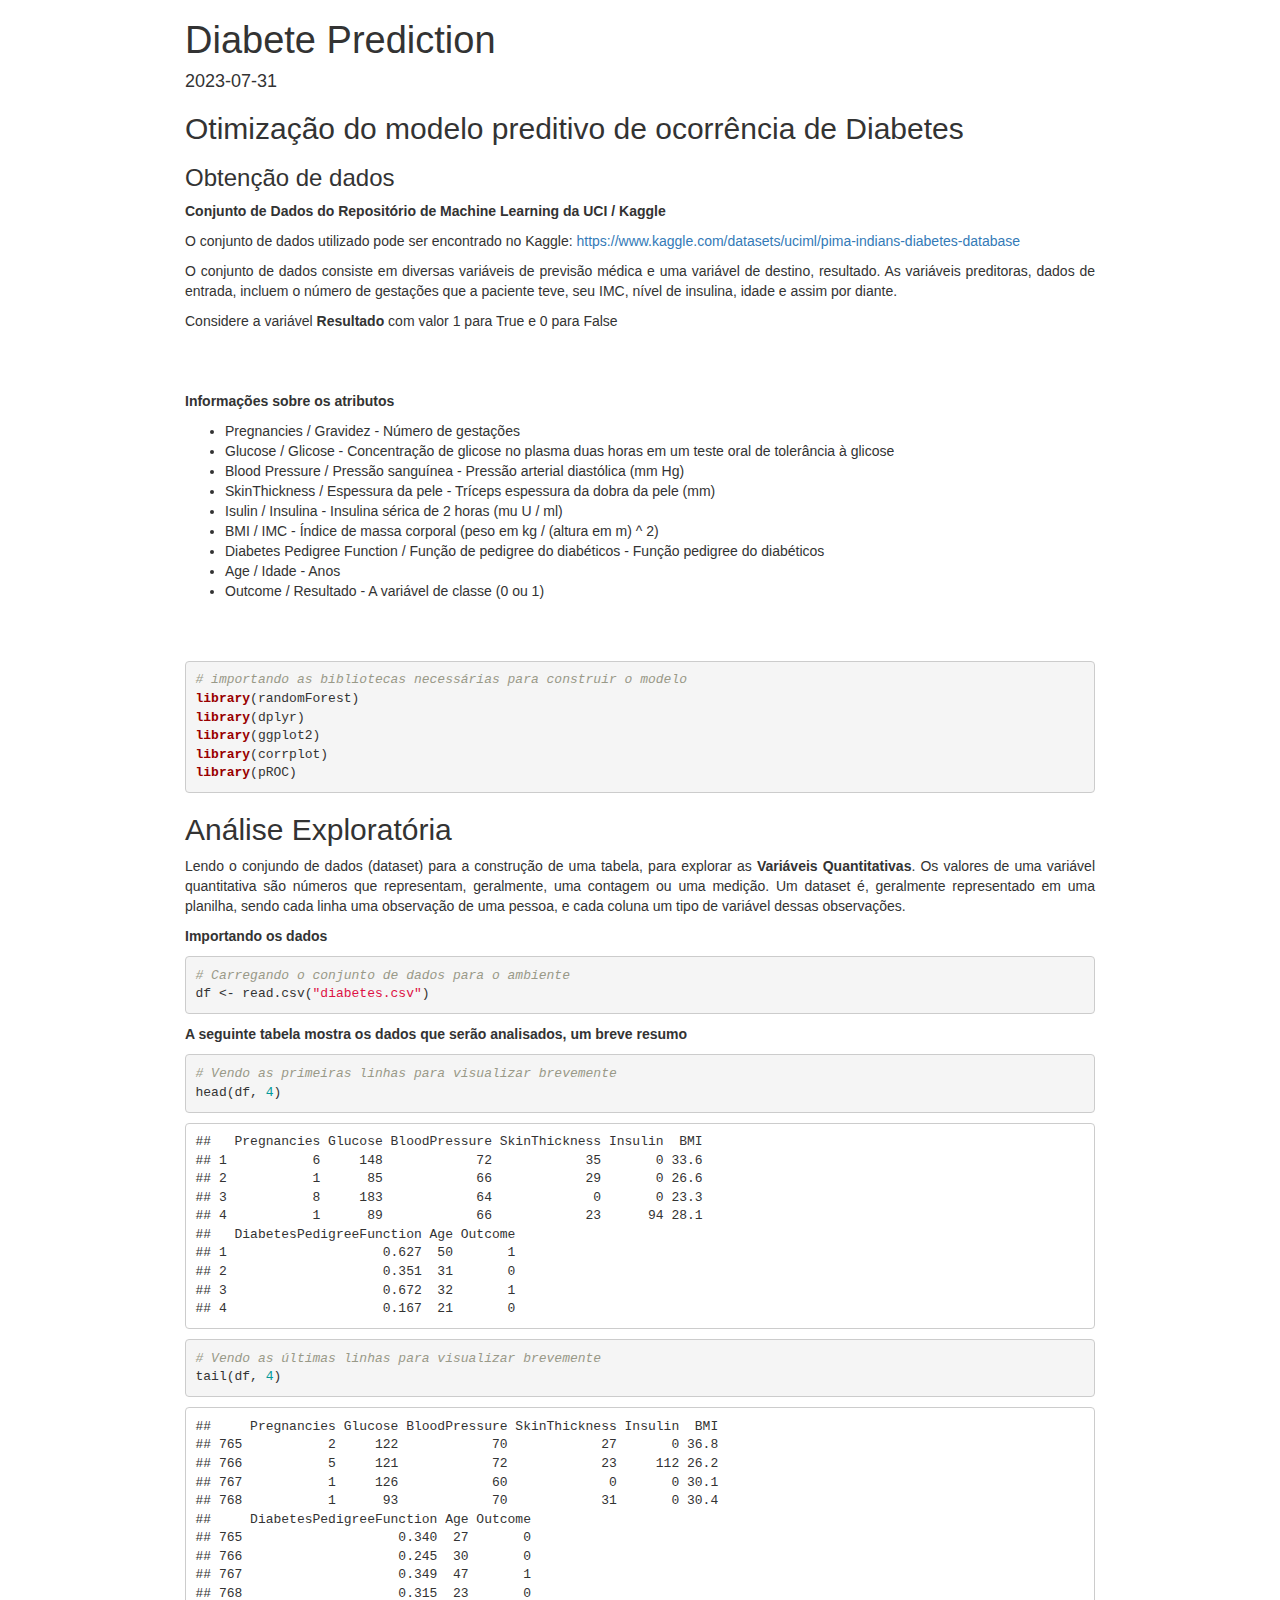
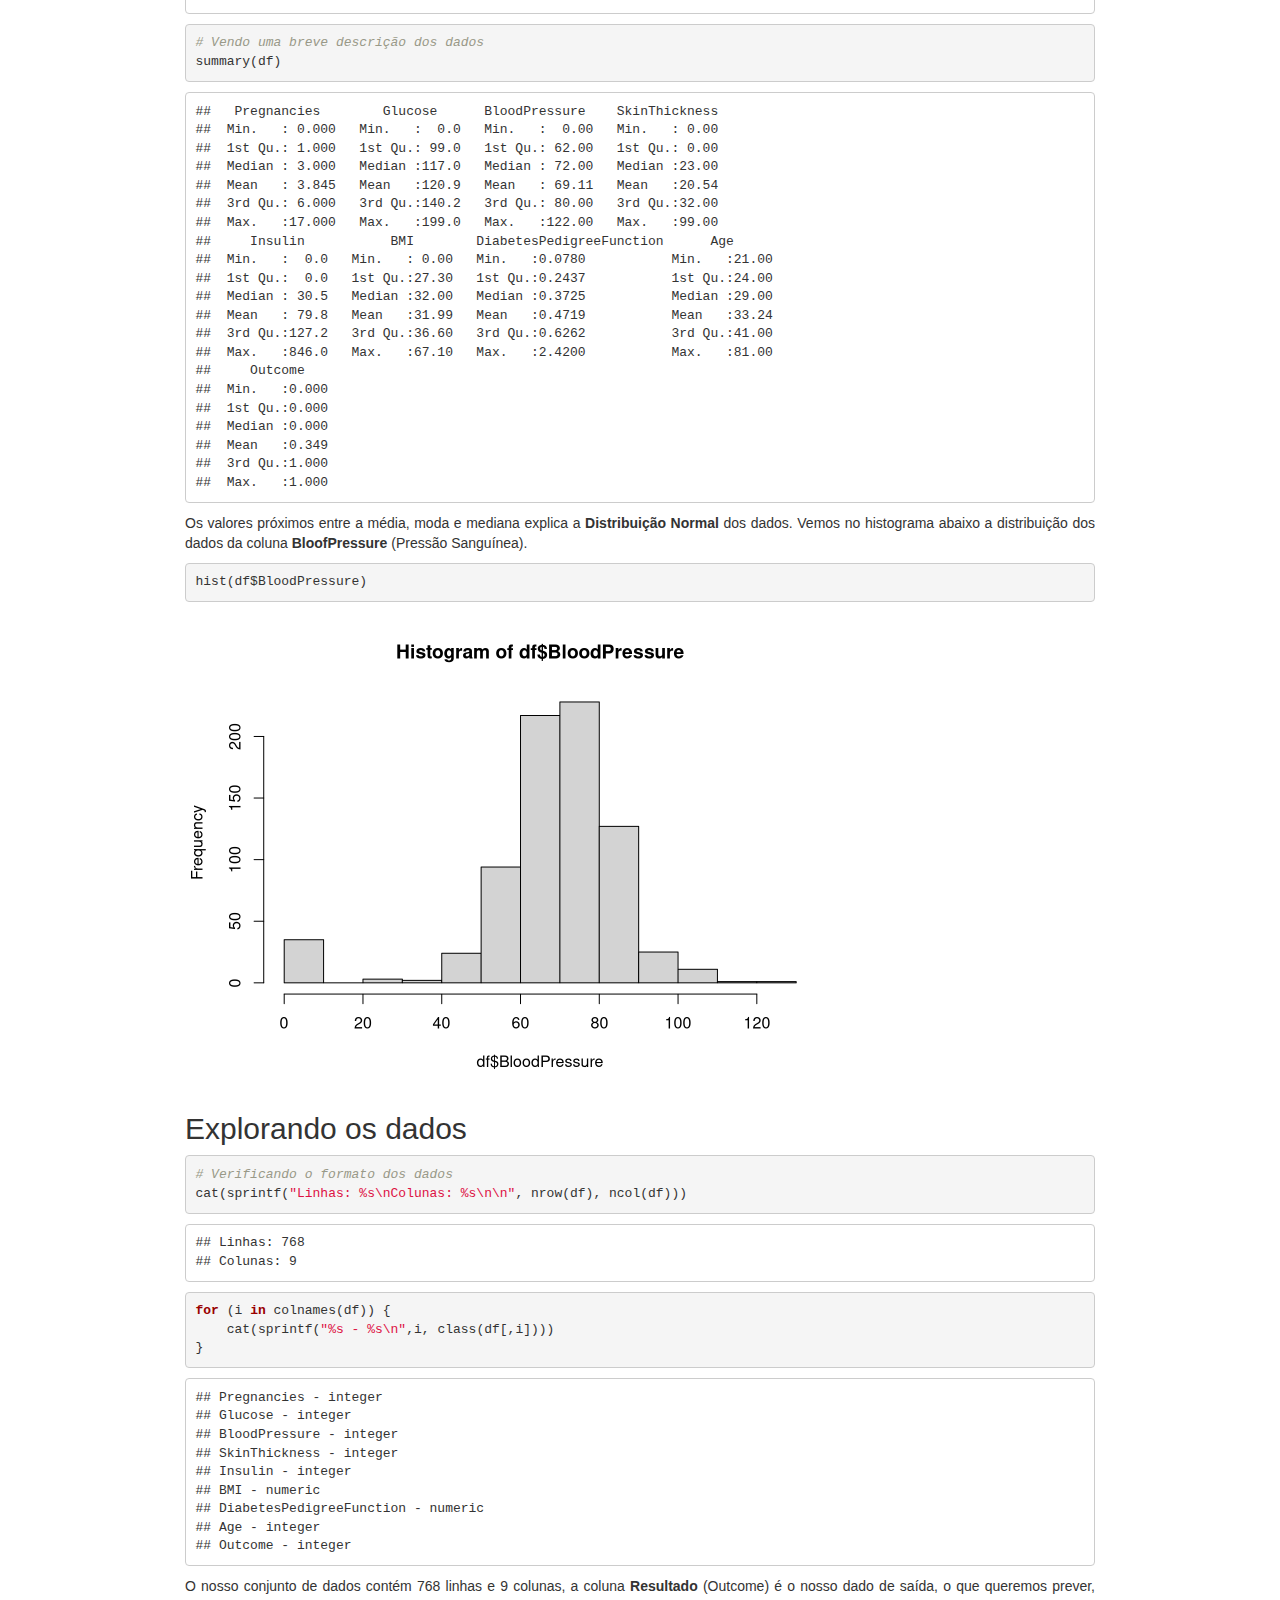
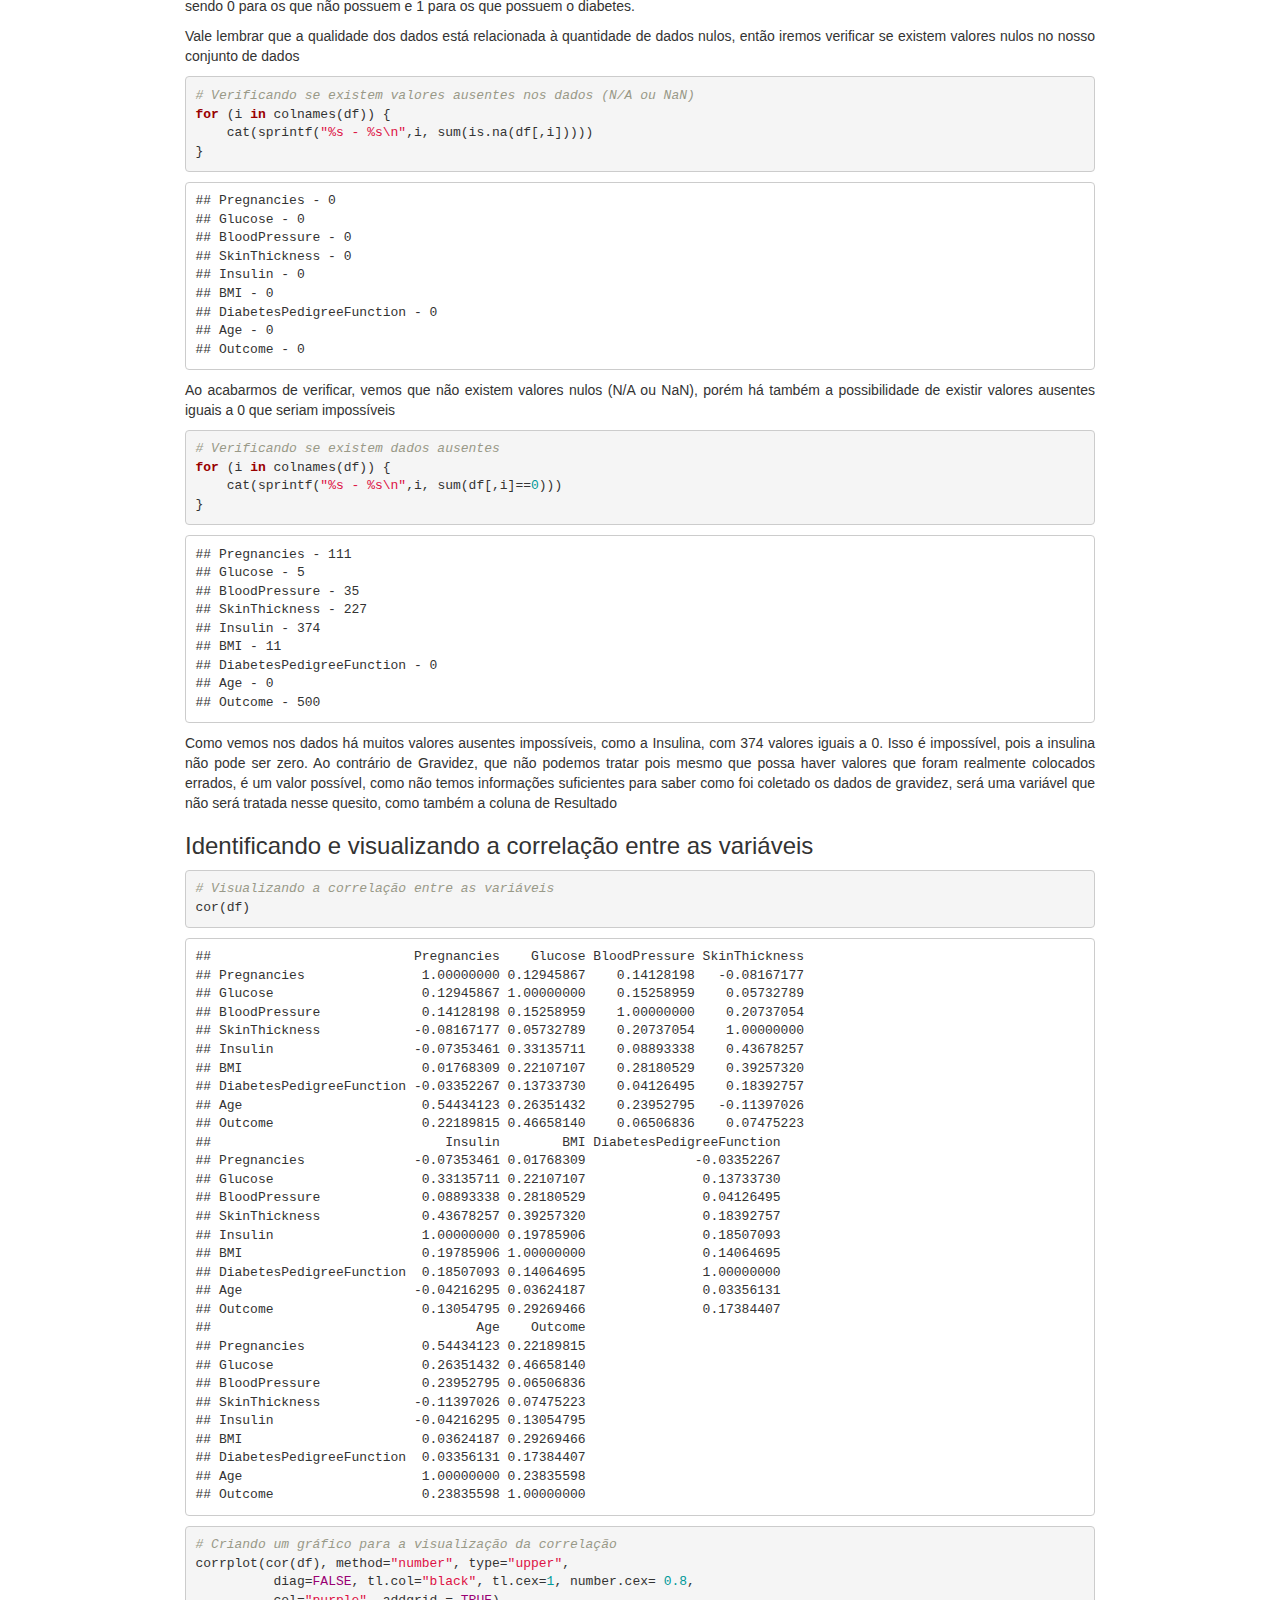
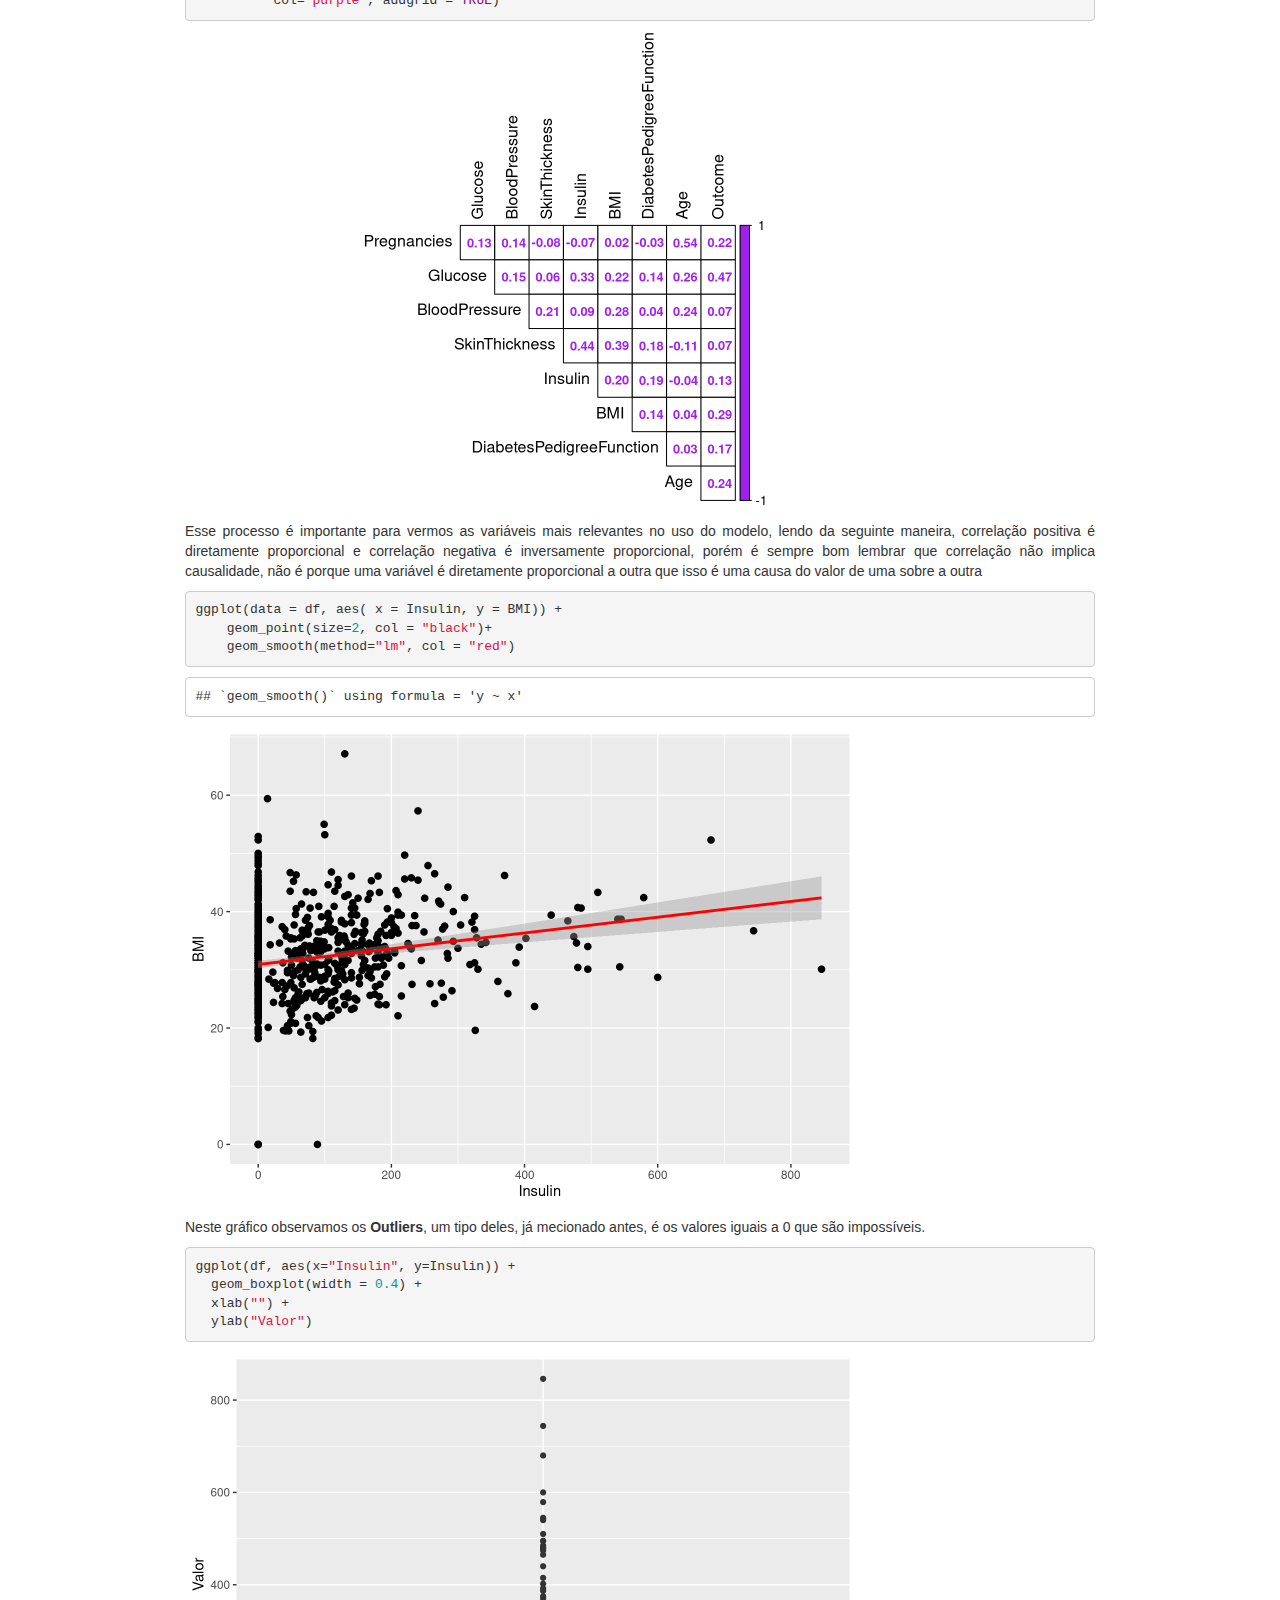
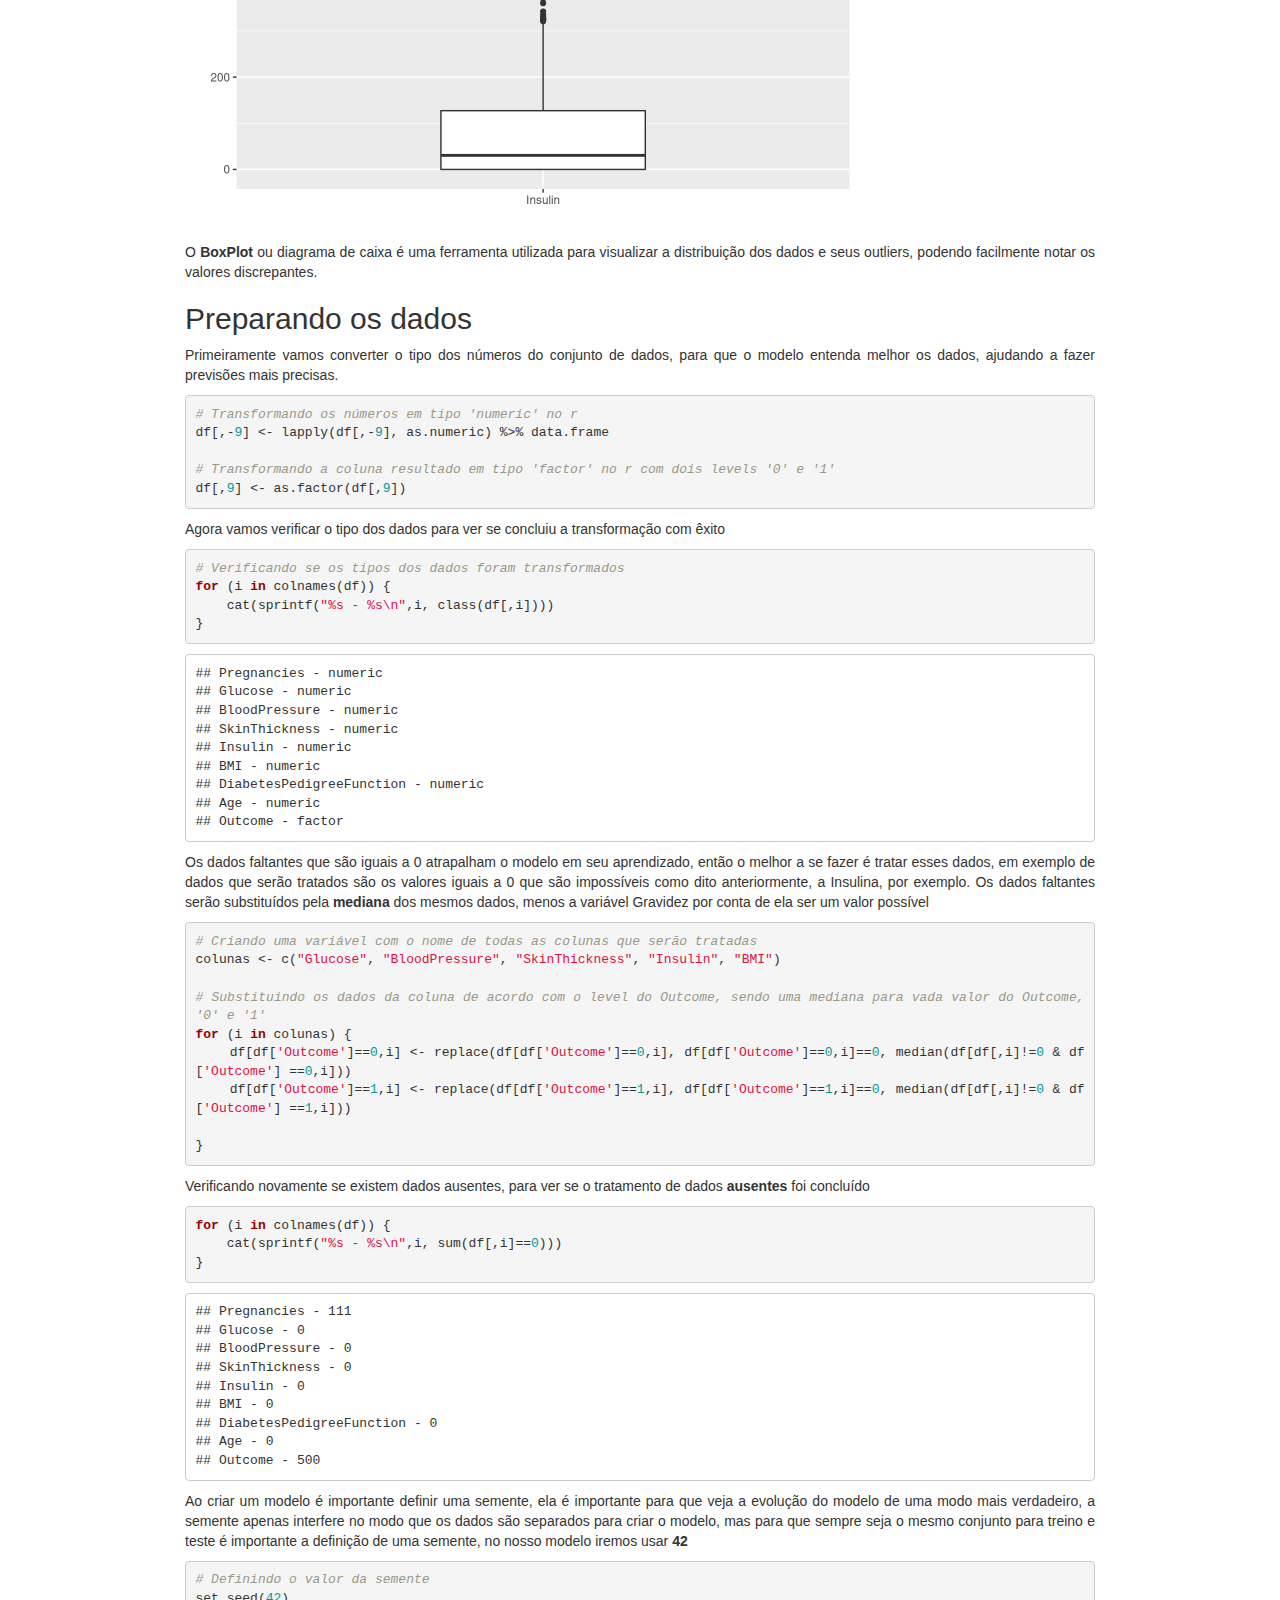
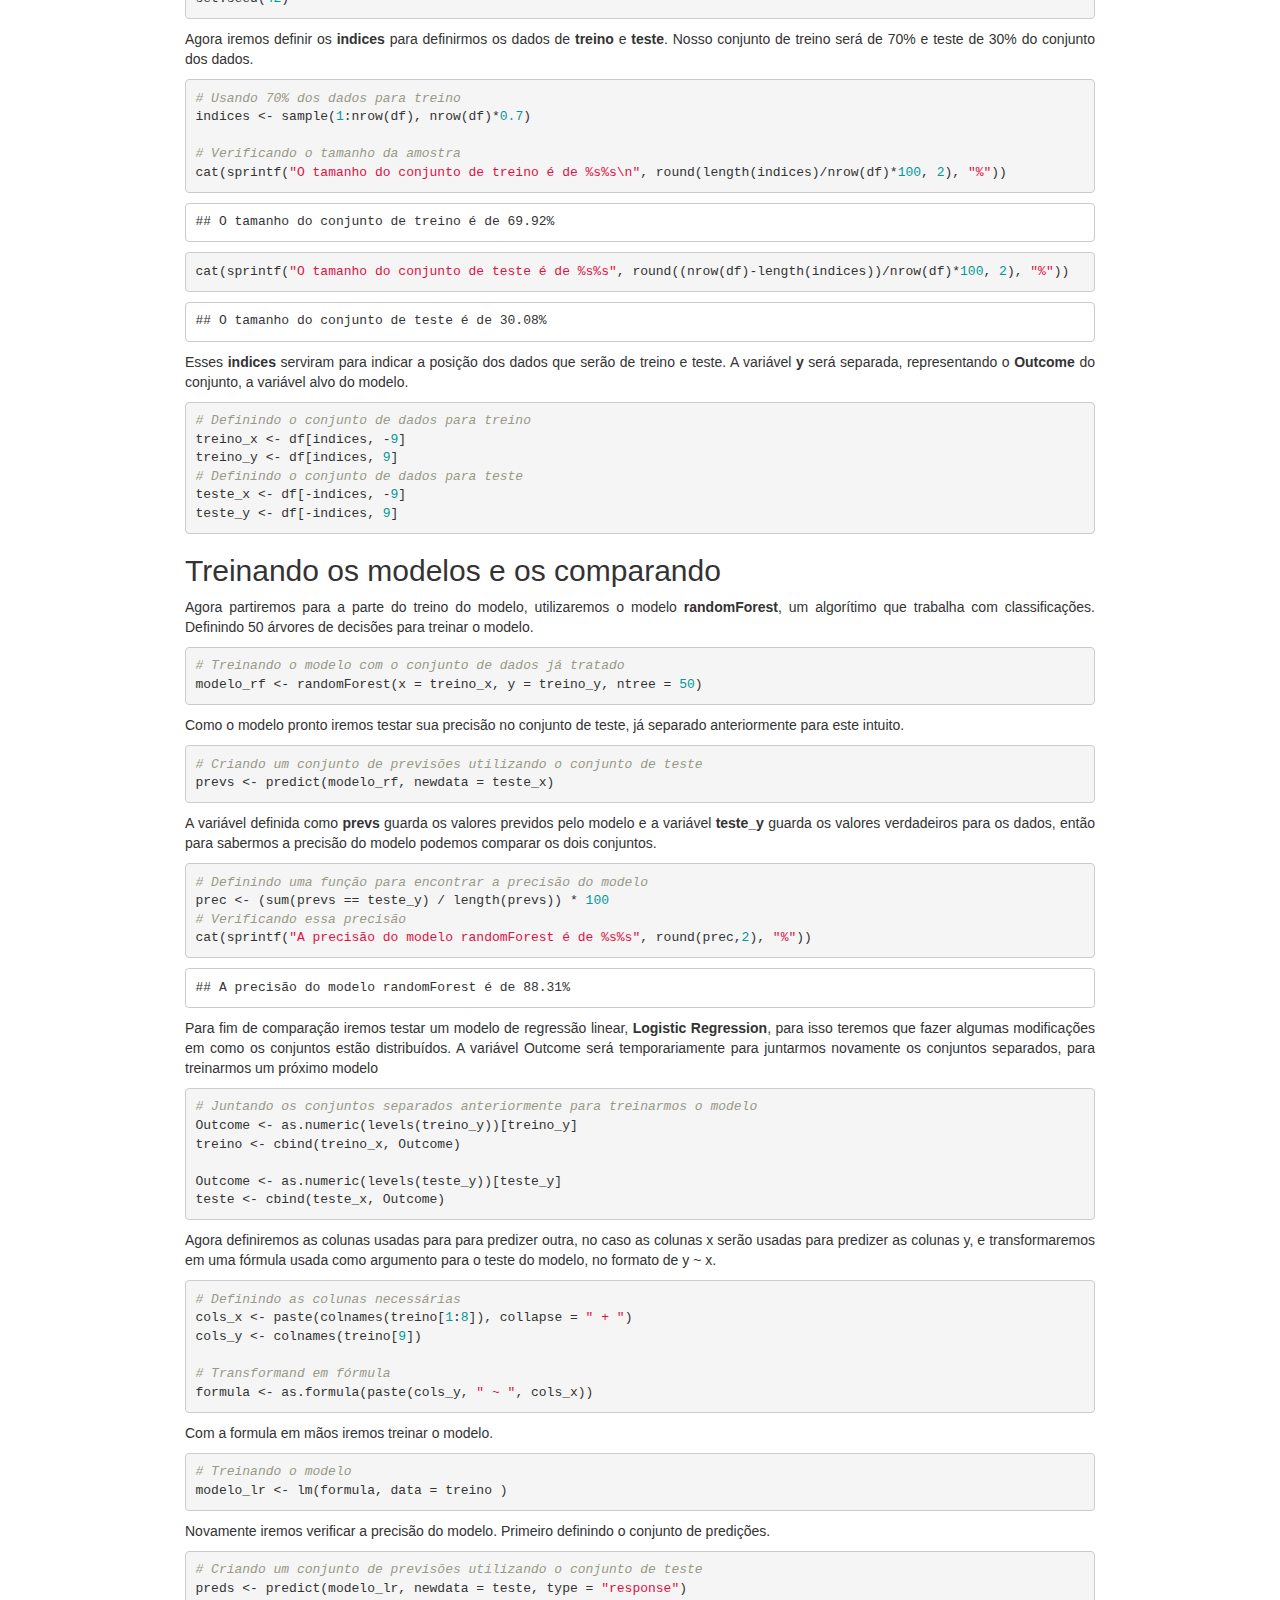
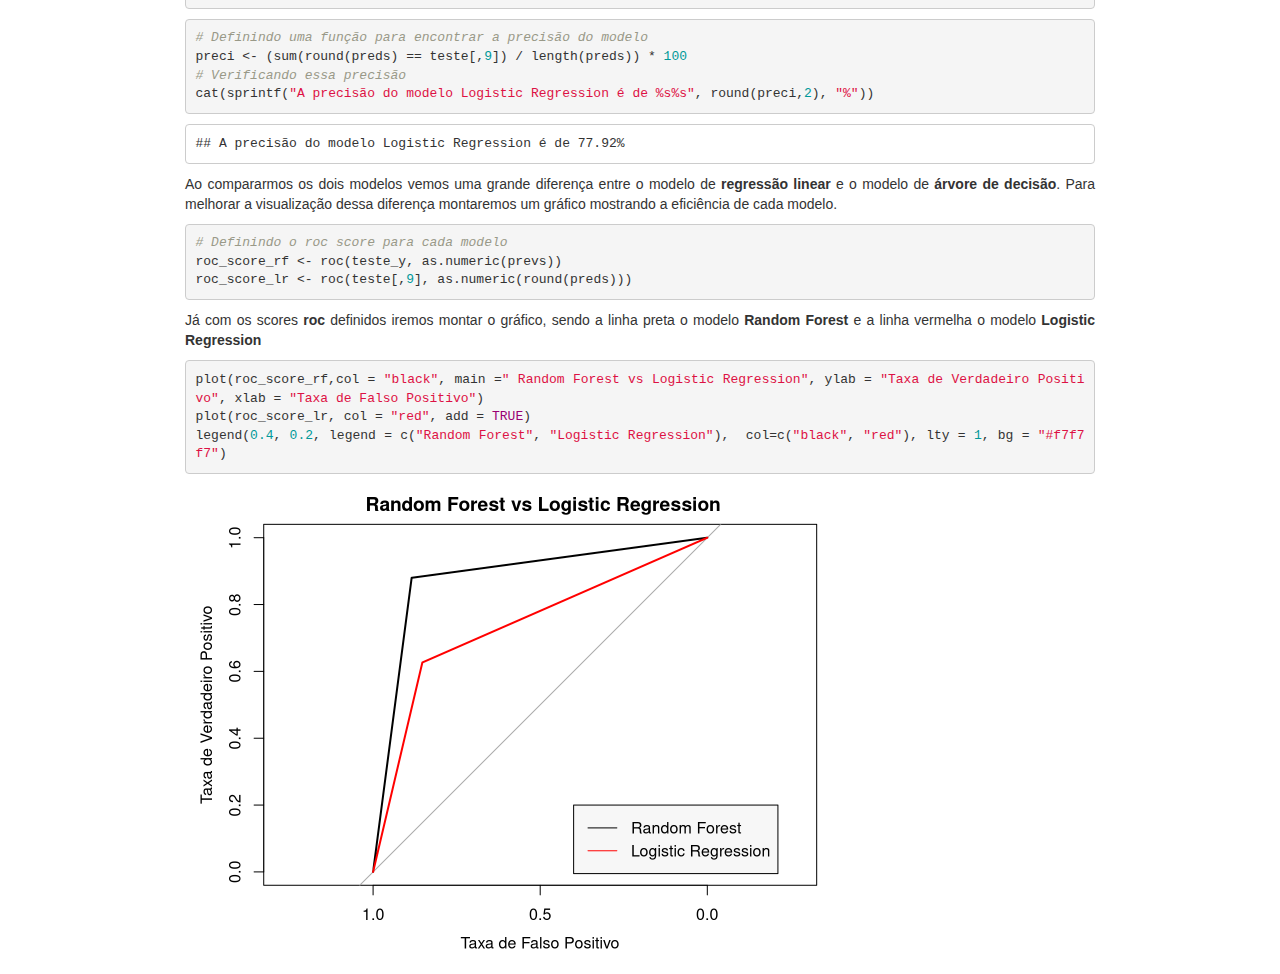
==== index.html @ 0bd1d185 "Rename Ensemble.html to index.html" ====
<!DOCTYPE html>

<html>

<head>

<meta charset="utf-8" />
<meta name="generator" content="pandoc" />
<meta http-equiv="X-UA-Compatible" content="IE=EDGE" />



<meta name="date" content="2023-07-31" />

<title>Diabete Prediction</title>

<script>// Pandoc 2.9 adds attributes on both header and div. We remove the former (to
// be compatible with the behavior of Pandoc < 2.8).
document.addEventListener('DOMContentLoaded', function(e) {
  var hs = document.querySelectorAll("div.section[class*='level'] > :first-child");
  var i, h, a;
  for (i = 0; i < hs.length; i++) {
    h = hs[i];
    if (!/^h[1-6]$/i.test(h.tagName)) continue;  // it should be a header h1-h6
    a = h.attributes;
    while (a.length > 0) h.removeAttribute(a[0].name);
  }
});
</script>
<script>/*! jQuery v3.6.0 | (c) OpenJS Foundation and other contributors | jquery.org/license */
!function(e,t){"use strict";"object"==typeof module&&"object"==typeof module.exports?module.exports=e.document?t(e,!0):function(e){if(!e.document)throw new Error("jQuery requires a window with a document");return t(e)}:t(e)}("undefined"!=typeof window?window:this,function(C,e){"use strict";var t=[],r=Object.getPrototypeOf,s=t.slice,g=t.flat?function(e){return t.flat.call(e)}:function(e){return t.concat.apply([],e)},u=t.push,i=t.indexOf,n={},o=n.toString,v=n.hasOwnProperty,a=v.toString,l=a.call(Object),y={},m=function(e){return"function"==typeof e&&"number"!=typeof e.nodeType&&"function"!=typeof e.item},x=function(e){return null!=e&&e===e.window},E=C.document,c={type:!0,src:!0,nonce:!0,noModule:!0};function b(e,t,n){var r,i,o=(n=n||E).createElement("script");if(o.text=e,t)for(r in c)(i=t[r]||t.getAttribute&&t.getAttribute(r))&&o.setAttribute(r,i);n.head.appendChild(o).parentNode.removeChild(o)}function w(e){return null==e?e+"":"object"==typeof e||"function"==typeof e?n[o.call(e)]||"object":typeof e}var f="3.6.0",S=function(e,t){return new S.fn.init(e,t)};function p(e){var t=!!e&&"length"in e&&e.length,n=w(e);return!m(e)&&!x(e)&&("array"===n||0===t||"number"==typeof t&&0<t&&t-1 in e)}S.fn=S.prototype={jquery:f,constructor:S,length:0,toArray:function(){return s.call(this)},get:function(e){return null==e?s.call(this):e<0?this[e+this.length]:this[e]},pushStack:function(e){var t=S.merge(this.constructor(),e);return t.prevObject=this,t},each:function(e){return S.each(this,e)},map:function(n){return this.pushStack(S.map(this,function(e,t){return n.call(e,t,e)}))},slice:function(){return this.pushStack(s.apply(this,arguments))},first:function(){return this.eq(0)},last:function(){return this.eq(-1)},even:function(){return this.pushStack(S.grep(this,function(e,t){return(t+1)%2}))},odd:function(){return this.pushStack(S.grep(this,function(e,t){return t%2}))},eq:function(e){var t=this.length,n=+e+(e<0?t:0);return this.pushStack(0<=n&&n<t?[this[n]]:[])},end:function(){return this.prevObject||this.constructor()},push:u,sort:t.sort,splice:t.splice},S.extend=S.fn.extend=function(){var e,t,n,r,i,o,a=arguments[0]||{},s=1,u=arguments.length,l=!1;for("boolean"==typeof a&&(l=a,a=arguments[s]||{},s++),"object"==typeof a||m(a)||(a={}),s===u&&(a=this,s--);s<u;s++)if(null!=(e=arguments[s]))for(t in e)r=e[t],"__proto__"!==t&&a!==r&&(l&&r&&(S.isPlainObject(r)||(i=Array.isArray(r)))?(n=a[t],o=i&&!Array.isArray(n)?[]:i||S.isPlainObject(n)?n:{},i=!1,a[t]=S.extend(l,o,r)):void 0!==r&&(a[t]=r));return a},S.extend({expando:"jQuery"+(f+Math.random()).replace(/\D/g,""),isReady:!0,error:function(e){throw new Error(e)},noop:function(){},isPlainObject:function(e){var t,n;return!(!e||"[object Object]"!==o.call(e))&&(!(t=r(e))||"function"==typeof(n=v.call(t,"constructor")&&t.constructor)&&a.call(n)===l)},isEmptyObject:function(e){var t;for(t in e)return!1;return!0},globalEval:function(e,t,n){b(e,{nonce:t&&t.nonce},n)},each:function(e,t){var n,r=0;if(p(e)){for(n=e.length;r<n;r++)if(!1===t.call(e[r],r,e[r]))break}else for(r in e)if(!1===t.call(e[r],r,e[r]))break;return e},makeArray:function(e,t){var n=t||[];return null!=e&&(p(Object(e))?S.merge(n,"string"==typeof e?[e]:e):u.call(n,e)),n},inArray:function(e,t,n){return null==t?-1:i.call(t,e,n)},merge:function(e,t){for(var n=+t.length,r=0,i=e.length;r<n;r++)e[i++]=t[r];return e.length=i,e},grep:function(e,t,n){for(var r=[],i=0,o=e.length,a=!n;i<o;i++)!t(e[i],i)!==a&&r.push(e[i]);return r},map:function(e,t,n){var r,i,o=0,a=[];if(p(e))for(r=e.length;o<r;o++)null!=(i=t(e[o],o,n))&&a.push(i);else for(o in e)null!=(i=t(e[o],o,n))&&a.push(i);return g(a)},guid:1,support:y}),"function"==typeof Symbol&&(S.fn[Symbol.iterator]=t[Symbol.iterator]),S.each("Boolean Number String Function Array Date RegExp Object Error Symbol".split(" "),function(e,t){n["[object "+t+"]"]=t.toLowerCase()});var d=function(n){var e,d,b,o,i,h,f,g,w,u,l,T,C,a,E,v,s,c,y,S="sizzle"+1*new Date,p=n.document,k=0,r=0,m=ue(),x=ue(),A=ue(),N=ue(),j=function(e,t){return e===t&&(l=!0),0},D={}.hasOwnProperty,t=[],q=t.pop,L=t.push,H=t.push,O=t.slice,P=function(e,t){for(var n=0,r=e.length;n<r;n++)if(e[n]===t)return n;return-1},R="checked|selected|async|autofocus|autoplay|controls|defer|disabled|hidden|ismap|loop|multiple|open|readonly|required|scoped",M="[\\x20\\t\\r\\n\\f]",I="(?:\\\\[\\da-fA-F]{1,6}"+M+"?|\\\\[^\\r\\n\\f]|[\\w-]|[^\0-\\x7f])+",W="\\["+M+"*("+I+")(?:"+M+"*([*^$|!~]?=)"+M+"*(?:'((?:\\\\.|[^\\\\'])*)'|\"((?:\\\\.|[^\\\\\"])*)\"|("+I+"))|)"+M+"*\\]",F=":("+I+")(?:\\((('((?:\\\\.|[^\\\\'])*)'|\"((?:\\\\.|[^\\\\\"])*)\")|((?:\\\\.|[^\\\\()[\\]]|"+W+")*)|.*)\\)|)",B=new RegExp(M+"+","g"),$=new RegExp("^"+M+"+|((?:^|[^\\\\])(?:\\\\.)*)"+M+"+$","g"),_=new RegExp("^"+M+"*,"+M+"*"),z=new RegExp("^"+M+"*([>+~]|"+M+")"+M+"*"),U=new RegExp(M+"|>"),X=new RegExp(F),V=new RegExp("^"+I+"$"),G={ID:new RegExp("^#("+I+")"),CLASS:new RegExp("^\\.("+I+")"),TAG:new RegExp("^("+I+"|[*])"),ATTR:new RegExp("^"+W),PSEUDO:new RegExp("^"+F),CHILD:new RegExp("^:(only|first|last|nth|nth-last)-(child|of-type)(?:\\("+M+"*(even|odd|(([+-]|)(\\d*)n|)"+M+"*(?:([+-]|)"+M+"*(\\d+)|))"+M+"*\\)|)","i"),bool:new RegExp("^(?:"+R+")$","i"),needsContext:new RegExp("^"+M+"*[>+~]|:(even|odd|eq|gt|lt|nth|first|last)(?:\\("+M+"*((?:-\\d)?\\d*)"+M+"*\\)|)(?=[^-]|$)","i")},Y=/HTML$/i,Q=/^(?:input|select|textarea|button)$/i,J=/^h\d$/i,K=/^[^{]+\{\s*\[native \w/,Z=/^(?:#([\w-]+)|(\w+)|\.([\w-]+))$/,ee=/[+~]/,te=new RegExp("\\\\[\\da-fA-F]{1,6}"+M+"?|\\\\([^\\r\\n\\f])","g"),ne=function(e,t){var n="0x"+e.slice(1)-65536;return t||(n<0?String.fromCharCode(n+65536):String.fromCharCode(n>>10|55296,1023&n|56320))},re=/([\0-\x1f\x7f]|^-?\d)|^-$|[^\0-\x1f\x7f-\uFFFF\w-]/g,ie=function(e,t){return t?"\0"===e?"\ufffd":e.slice(0,-1)+"\\"+e.charCodeAt(e.length-1).toString(16)+" ":"\\"+e},oe=function(){T()},ae=be(function(e){return!0===e.disabled&&"fieldset"===e.nodeName.toLowerCase()},{dir:"parentNode",next:"legend"});try{H.apply(t=O.call(p.childNodes),p.childNodes),t[p.childNodes.length].nodeType}catch(e){H={apply:t.length?function(e,t){L.apply(e,O.call(t))}:function(e,t){var n=e.length,r=0;while(e[n++]=t[r++]);e.length=n-1}}}function se(t,e,n,r){var i,o,a,s,u,l,c,f=e&&e.ownerDocument,p=e?e.nodeType:9;if(n=n||[],"string"!=typeof t||!t||1!==p&&9!==p&&11!==p)return n;if(!r&&(T(e),e=e||C,E)){if(11!==p&&(u=Z.exec(t)))if(i=u[1]){if(9===p){if(!(a=e.getElementById(i)))return n;if(a.id===i)return n.push(a),n}else if(f&&(a=f.getElementById(i))&&y(e,a)&&a.id===i)return n.push(a),n}else{if(u[2])return H.apply(n,e.getElementsByTagName(t)),n;if((i=u[3])&&d.getElementsByClassName&&e.getElementsByClassName)return H.apply(n,e.getElementsByClassName(i)),n}if(d.qsa&&!N[t+" "]&&(!v||!v.test(t))&&(1!==p||"object"!==e.nodeName.toLowerCase())){if(c=t,f=e,1===p&&(U.test(t)||z.test(t))){(f=ee.test(t)&&ye(e.parentNode)||e)===e&&d.scope||((s=e.getAttribute("id"))?s=s.replace(re,ie):e.setAttribute("id",s=S)),o=(l=h(t)).length;while(o--)l[o]=(s?"#"+s:":scope")+" "+xe(l[o]);c=l.join(",")}try{return H.apply(n,f.querySelectorAll(c)),n}catch(e){N(t,!0)}finally{s===S&&e.removeAttribute("id")}}}return g(t.replace($,"$1"),e,n,r)}function ue(){var r=[];return function e(t,n){return r.push(t+" ")>b.cacheLength&&delete e[r.shift()],e[t+" "]=n}}function le(e){return e[S]=!0,e}function ce(e){var t=C.createElement("fieldset");try{return!!e(t)}catch(e){return!1}finally{t.parentNode&&t.parentNode.removeChild(t),t=null}}function fe(e,t){var n=e.split("|"),r=n.length;while(r--)b.attrHandle[n[r]]=t}function pe(e,t){var n=t&&e,r=n&&1===e.nodeType&&1===t.nodeType&&e.sourceIndex-t.sourceIndex;if(r)return r;if(n)while(n=n.nextSibling)if(n===t)return-1;return e?1:-1}function de(t){return function(e){return"input"===e.nodeName.toLowerCase()&&e.type===t}}function he(n){return function(e){var t=e.nodeName.toLowerCase();return("input"===t||"button"===t)&&e.type===n}}function ge(t){return function(e){return"form"in e?e.parentNode&&!1===e.disabled?"label"in e?"label"in e.parentNode?e.parentNode.disabled===t:e.disabled===t:e.isDisabled===t||e.isDisabled!==!t&&ae(e)===t:e.disabled===t:"label"in e&&e.disabled===t}}function ve(a){return le(function(o){return o=+o,le(function(e,t){var n,r=a([],e.length,o),i=r.length;while(i--)e[n=r[i]]&&(e[n]=!(t[n]=e[n]))})})}function ye(e){return e&&"undefined"!=typeof e.getElementsByTagName&&e}for(e in d=se.support={},i=se.isXML=function(e){var t=e&&e.namespaceURI,n=e&&(e.ownerDocument||e).documentElement;return!Y.test(t||n&&n.nodeName||"HTML")},T=se.setDocument=function(e){var t,n,r=e?e.ownerDocument||e:p;return r!=C&&9===r.nodeType&&r.documentElement&&(a=(C=r).documentElement,E=!i(C),p!=C&&(n=C.defaultView)&&n.top!==n&&(n.addEventListener?n.addEventListener("unload",oe,!1):n.attachEvent&&n.attachEvent("onunload",oe)),d.scope=ce(function(e){return a.appendChild(e).appendChild(C.createElement("div")),"undefined"!=typeof e.querySelectorAll&&!e.querySelectorAll(":scope fieldset div").length}),d.attributes=ce(function(e){return e.className="i",!e.getAttribute("className")}),d.getElementsByTagName=ce(function(e){return e.appendChild(C.createComment("")),!e.getElementsByTagName("*").length}),d.getElementsByClassName=K.test(C.getElementsByClassName),d.getById=ce(function(e){return a.appendChild(e).id=S,!C.getElementsByName||!C.getElementsByName(S).length}),d.getById?(b.filter.ID=function(e){var t=e.replace(te,ne);return function(e){return e.getAttribute("id")===t}},b.find.ID=function(e,t){if("undefined"!=typeof t.getElementById&&E){var n=t.getElementById(e);return n?[n]:[]}}):(b.filter.ID=function(e){var n=e.replace(te,ne);return function(e){var t="undefined"!=typeof e.getAttributeNode&&e.getAttributeNode("id");return t&&t.value===n}},b.find.ID=function(e,t){if("undefined"!=typeof t.getElementById&&E){var n,r,i,o=t.getElementById(e);if(o){if((n=o.getAttributeNode("id"))&&n.value===e)return[o];i=t.getElementsByName(e),r=0;while(o=i[r++])if((n=o.getAttributeNode("id"))&&n.value===e)return[o]}return[]}}),b.find.TAG=d.getElementsByTagName?function(e,t){return"undefined"!=typeof t.getElementsByTagName?t.getElementsByTagName(e):d.qsa?t.querySelectorAll(e):void 0}:function(e,t){var n,r=[],i=0,o=t.getElementsByTagName(e);if("*"===e){while(n=o[i++])1===n.nodeType&&r.push(n);return r}return o},b.find.CLASS=d.getElementsByClassName&&function(e,t){if("undefined"!=typeof t.getElementsByClassName&&E)return t.getElementsByClassName(e)},s=[],v=[],(d.qsa=K.test(C.querySelectorAll))&&(ce(function(e){var t;a.appendChild(e).innerHTML="<a id='"+S+"'></a><select id='"+S+"-\r\\' msallowcapture=''><option selected=''></option></select>",e.querySelectorAll("[msallowcapture^='']").length&&v.push("[*^$]="+M+"*(?:''|\"\")"),e.querySelectorAll("[selected]").length||v.push("\\["+M+"*(?:value|"+R+")"),e.querySelectorAll("[id~="+S+"-]").length||v.push("~="),(t=C.createElement("input")).setAttribute("name",""),e.appendChild(t),e.querySelectorAll("[name='']").length||v.push("\\["+M+"*name"+M+"*="+M+"*(?:''|\"\")"),e.querySelectorAll(":checked").length||v.push(":checked"),e.querySelectorAll("a#"+S+"+*").length||v.push(".#.+[+~]"),e.querySelectorAll("\\\f"),v.push("[\\r\\n\\f]")}),ce(function(e){e.innerHTML="<a href='' disabled='disabled'></a><select disabled='disabled'><option/></select>";var t=C.createElement("input");t.setAttribute("type","hidden"),e.appendChild(t).setAttribute("name","D"),e.querySelectorAll("[name=d]").length&&v.push("name"+M+"*[*^$|!~]?="),2!==e.querySelectorAll(":enabled").length&&v.push(":enabled",":disabled"),a.appendChild(e).disabled=!0,2!==e.querySelectorAll(":disabled").length&&v.push(":enabled",":disabled"),e.querySelectorAll("*,:x"),v.push(",.*:")})),(d.matchesSelector=K.test(c=a.matches||a.webkitMatchesSelector||a.mozMatchesSelector||a.oMatchesSelector||a.msMatchesSelector))&&ce(function(e){d.disconnectedMatch=c.call(e,"*"),c.call(e,"[s!='']:x"),s.push("!=",F)}),v=v.length&&new RegExp(v.join("|")),s=s.length&&new RegExp(s.join("|")),t=K.test(a.compareDocumentPosition),y=t||K.test(a.contains)?function(e,t){var n=9===e.nodeType?e.documentElement:e,r=t&&t.parentNode;return e===r||!(!r||1!==r.nodeType||!(n.contains?n.contains(r):e.compareDocumentPosition&&16&e.compareDocumentPosition(r)))}:function(e,t){if(t)while(t=t.parentNode)if(t===e)return!0;return!1},j=t?function(e,t){if(e===t)return l=!0,0;var n=!e.compareDocumentPosition-!t.compareDocumentPosition;return n||(1&(n=(e.ownerDocument||e)==(t.ownerDocument||t)?e.compareDocumentPosition(t):1)||!d.sortDetached&&t.compareDocumentPosition(e)===n?e==C||e.ownerDocument==p&&y(p,e)?-1:t==C||t.ownerDocument==p&&y(p,t)?1:u?P(u,e)-P(u,t):0:4&n?-1:1)}:function(e,t){if(e===t)return l=!0,0;var n,r=0,i=e.parentNode,o=t.parentNode,a=[e],s=[t];if(!i||!o)return e==C?-1:t==C?1:i?-1:o?1:u?P(u,e)-P(u,t):0;if(i===o)return pe(e,t);n=e;while(n=n.parentNode)a.unshift(n);n=t;while(n=n.parentNode)s.unshift(n);while(a[r]===s[r])r++;return r?pe(a[r],s[r]):a[r]==p?-1:s[r]==p?1:0}),C},se.matches=function(e,t){return se(e,null,null,t)},se.matchesSelector=function(e,t){if(T(e),d.matchesSelector&&E&&!N[t+" "]&&(!s||!s.test(t))&&(!v||!v.test(t)))try{var n=c.call(e,t);if(n||d.disconnectedMatch||e.document&&11!==e.document.nodeType)return n}catch(e){N(t,!0)}return 0<se(t,C,null,[e]).length},se.contains=function(e,t){return(e.ownerDocument||e)!=C&&T(e),y(e,t)},se.attr=function(e,t){(e.ownerDocument||e)!=C&&T(e);var n=b.attrHandle[t.toLowerCase()],r=n&&D.call(b.attrHandle,t.toLowerCase())?n(e,t,!E):void 0;return void 0!==r?r:d.attributes||!E?e.getAttribute(t):(r=e.getAttributeNode(t))&&r.specified?r.value:null},se.escape=function(e){return(e+"").replace(re,ie)},se.error=function(e){throw new Error("Syntax error, unrecognized expression: "+e)},se.uniqueSort=function(e){var t,n=[],r=0,i=0;if(l=!d.detectDuplicates,u=!d.sortStable&&e.slice(0),e.sort(j),l){while(t=e[i++])t===e[i]&&(r=n.push(i));while(r--)e.splice(n[r],1)}return u=null,e},o=se.getText=function(e){var t,n="",r=0,i=e.nodeType;if(i){if(1===i||9===i||11===i){if("string"==typeof e.textContent)return e.textContent;for(e=e.firstChild;e;e=e.nextSibling)n+=o(e)}else if(3===i||4===i)return e.nodeValue}else while(t=e[r++])n+=o(t);return n},(b=se.selectors={cacheLength:50,createPseudo:le,match:G,attrHandle:{},find:{},relative:{">":{dir:"parentNode",first:!0}," ":{dir:"parentNode"},"+":{dir:"previousSibling",first:!0},"~":{dir:"previousSibling"}},preFilter:{ATTR:function(e){return e[1]=e[1].replace(te,ne),e[3]=(e[3]||e[4]||e[5]||"").replace(te,ne),"~="===e[2]&&(e[3]=" "+e[3]+" "),e.slice(0,4)},CHILD:function(e){return e[1]=e[1].toLowerCase(),"nth"===e[1].slice(0,3)?(e[3]||se.error(e[0]),e[4]=+(e[4]?e[5]+(e[6]||1):2*("even"===e[3]||"odd"===e[3])),e[5]=+(e[7]+e[8]||"odd"===e[3])):e[3]&&se.error(e[0]),e},PSEUDO:function(e){var t,n=!e[6]&&e[2];return G.CHILD.test(e[0])?null:(e[3]?e[2]=e[4]||e[5]||"":n&&X.test(n)&&(t=h(n,!0))&&(t=n.indexOf(")",n.length-t)-n.length)&&(e[0]=e[0].slice(0,t),e[2]=n.slice(0,t)),e.slice(0,3))}},filter:{TAG:function(e){var t=e.replace(te,ne).toLowerCase();return"*"===e?function(){return!0}:function(e){return e.nodeName&&e.nodeName.toLowerCase()===t}},CLASS:function(e){var t=m[e+" "];return t||(t=new RegExp("(^|"+M+")"+e+"("+M+"|$)"))&&m(e,function(e){return t.test("string"==typeof e.className&&e.className||"undefined"!=typeof e.getAttribute&&e.getAttribute("class")||"")})},ATTR:function(n,r,i){return function(e){var t=se.attr(e,n);return null==t?"!="===r:!r||(t+="","="===r?t===i:"!="===r?t!==i:"^="===r?i&&0===t.indexOf(i):"*="===r?i&&-1<t.indexOf(i):"$="===r?i&&t.slice(-i.length)===i:"~="===r?-1<(" "+t.replace(B," ")+" ").indexOf(i):"|="===r&&(t===i||t.slice(0,i.length+1)===i+"-"))}},CHILD:function(h,e,t,g,v){var y="nth"!==h.slice(0,3),m="last"!==h.slice(-4),x="of-type"===e;return 1===g&&0===v?function(e){return!!e.parentNode}:function(e,t,n){var r,i,o,a,s,u,l=y!==m?"nextSibling":"previousSibling",c=e.parentNode,f=x&&e.nodeName.toLowerCase(),p=!n&&!x,d=!1;if(c){if(y){while(l){a=e;while(a=a[l])if(x?a.nodeName.toLowerCase()===f:1===a.nodeType)return!1;u=l="only"===h&&!u&&"nextSibling"}return!0}if(u=[m?c.firstChild:c.lastChild],m&&p){d=(s=(r=(i=(o=(a=c)[S]||(a[S]={}))[a.uniqueID]||(o[a.uniqueID]={}))[h]||[])[0]===k&&r[1])&&r[2],a=s&&c.childNodes[s];while(a=++s&&a&&a[l]||(d=s=0)||u.pop())if(1===a.nodeType&&++d&&a===e){i[h]=[k,s,d];break}}else if(p&&(d=s=(r=(i=(o=(a=e)[S]||(a[S]={}))[a.uniqueID]||(o[a.uniqueID]={}))[h]||[])[0]===k&&r[1]),!1===d)while(a=++s&&a&&a[l]||(d=s=0)||u.pop())if((x?a.nodeName.toLowerCase()===f:1===a.nodeType)&&++d&&(p&&((i=(o=a[S]||(a[S]={}))[a.uniqueID]||(o[a.uniqueID]={}))[h]=[k,d]),a===e))break;return(d-=v)===g||d%g==0&&0<=d/g}}},PSEUDO:function(e,o){var t,a=b.pseudos[e]||b.setFilters[e.toLowerCase()]||se.error("unsupported pseudo: "+e);return a[S]?a(o):1<a.length?(t=[e,e,"",o],b.setFilters.hasOwnProperty(e.toLowerCase())?le(function(e,t){var n,r=a(e,o),i=r.length;while(i--)e[n=P(e,r[i])]=!(t[n]=r[i])}):function(e){return a(e,0,t)}):a}},pseudos:{not:le(function(e){var r=[],i=[],s=f(e.replace($,"$1"));return s[S]?le(function(e,t,n,r){var i,o=s(e,null,r,[]),a=e.length;while(a--)(i=o[a])&&(e[a]=!(t[a]=i))}):function(e,t,n){return r[0]=e,s(r,null,n,i),r[0]=null,!i.pop()}}),has:le(function(t){return function(e){return 0<se(t,e).length}}),contains:le(function(t){return t=t.replace(te,ne),function(e){return-1<(e.textContent||o(e)).indexOf(t)}}),lang:le(function(n){return V.test(n||"")||se.error("unsupported lang: "+n),n=n.replace(te,ne).toLowerCase(),function(e){var t;do{if(t=E?e.lang:e.getAttribute("xml:lang")||e.getAttribute("lang"))return(t=t.toLowerCase())===n||0===t.indexOf(n+"-")}while((e=e.parentNode)&&1===e.nodeType);return!1}}),target:function(e){var t=n.location&&n.location.hash;return t&&t.slice(1)===e.id},root:function(e){return e===a},focus:function(e){return e===C.activeElement&&(!C.hasFocus||C.hasFocus())&&!!(e.type||e.href||~e.tabIndex)},enabled:ge(!1),disabled:ge(!0),checked:function(e){var t=e.nodeName.toLowerCase();return"input"===t&&!!e.checked||"option"===t&&!!e.selected},selected:function(e){return e.parentNode&&e.parentNode.selectedIndex,!0===e.selected},empty:function(e){for(e=e.firstChild;e;e=e.nextSibling)if(e.nodeType<6)return!1;return!0},parent:function(e){return!b.pseudos.empty(e)},header:function(e){return J.test(e.nodeName)},input:function(e){return Q.test(e.nodeName)},button:function(e){var t=e.nodeName.toLowerCase();return"input"===t&&"button"===e.type||"button"===t},text:function(e){var t;return"input"===e.nodeName.toLowerCase()&&"text"===e.type&&(null==(t=e.getAttribute("type"))||"text"===t.toLowerCase())},first:ve(function(){return[0]}),last:ve(function(e,t){return[t-1]}),eq:ve(function(e,t,n){return[n<0?n+t:n]}),even:ve(function(e,t){for(var n=0;n<t;n+=2)e.push(n);return e}),odd:ve(function(e,t){for(var n=1;n<t;n+=2)e.push(n);return e}),lt:ve(function(e,t,n){for(var r=n<0?n+t:t<n?t:n;0<=--r;)e.push(r);return e}),gt:ve(function(e,t,n){for(var r=n<0?n+t:n;++r<t;)e.push(r);return e})}}).pseudos.nth=b.pseudos.eq,{radio:!0,checkbox:!0,file:!0,password:!0,image:!0})b.pseudos[e]=de(e);for(e in{submit:!0,reset:!0})b.pseudos[e]=he(e);function me(){}function xe(e){for(var t=0,n=e.length,r="";t<n;t++)r+=e[t].value;return r}function be(s,e,t){var u=e.dir,l=e.next,c=l||u,f=t&&"parentNode"===c,p=r++;return e.first?function(e,t,n){while(e=e[u])if(1===e.nodeType||f)return s(e,t,n);return!1}:function(e,t,n){var r,i,o,a=[k,p];if(n){while(e=e[u])if((1===e.nodeType||f)&&s(e,t,n))return!0}else while(e=e[u])if(1===e.nodeType||f)if(i=(o=e[S]||(e[S]={}))[e.uniqueID]||(o[e.uniqueID]={}),l&&l===e.nodeName.toLowerCase())e=e[u]||e;else{if((r=i[c])&&r[0]===k&&r[1]===p)return a[2]=r[2];if((i[c]=a)[2]=s(e,t,n))return!0}return!1}}function we(i){return 1<i.length?function(e,t,n){var r=i.length;while(r--)if(!i[r](e,t,n))return!1;return!0}:i[0]}function Te(e,t,n,r,i){for(var o,a=[],s=0,u=e.length,l=null!=t;s<u;s++)(o=e[s])&&(n&&!n(o,r,i)||(a.push(o),l&&t.push(s)));return a}function Ce(d,h,g,v,y,e){return v&&!v[S]&&(v=Ce(v)),y&&!y[S]&&(y=Ce(y,e)),le(function(e,t,n,r){var i,o,a,s=[],u=[],l=t.length,c=e||function(e,t,n){for(var r=0,i=t.length;r<i;r++)se(e,t[r],n);return n}(h||"*",n.nodeType?[n]:n,[]),f=!d||!e&&h?c:Te(c,s,d,n,r),p=g?y||(e?d:l||v)?[]:t:f;if(g&&g(f,p,n,r),v){i=Te(p,u),v(i,[],n,r),o=i.length;while(o--)(a=i[o])&&(p[u[o]]=!(f[u[o]]=a))}if(e){if(y||d){if(y){i=[],o=p.length;while(o--)(a=p[o])&&i.push(f[o]=a);y(null,p=[],i,r)}o=p.length;while(o--)(a=p[o])&&-1<(i=y?P(e,a):s[o])&&(e[i]=!(t[i]=a))}}else p=Te(p===t?p.splice(l,p.length):p),y?y(null,t,p,r):H.apply(t,p)})}function Ee(e){for(var i,t,n,r=e.length,o=b.relative[e[0].type],a=o||b.relative[" "],s=o?1:0,u=be(function(e){return e===i},a,!0),l=be(function(e){return-1<P(i,e)},a,!0),c=[function(e,t,n){var r=!o&&(n||t!==w)||((i=t).nodeType?u(e,t,n):l(e,t,n));return i=null,r}];s<r;s++)if(t=b.relative[e[s].type])c=[be(we(c),t)];else{if((t=b.filter[e[s].type].apply(null,e[s].matches))[S]){for(n=++s;n<r;n++)if(b.relative[e[n].type])break;return Ce(1<s&&we(c),1<s&&xe(e.slice(0,s-1).concat({value:" "===e[s-2].type?"*":""})).replace($,"$1"),t,s<n&&Ee(e.slice(s,n)),n<r&&Ee(e=e.slice(n)),n<r&&xe(e))}c.push(t)}return we(c)}return me.prototype=b.filters=b.pseudos,b.setFilters=new me,h=se.tokenize=function(e,t){var n,r,i,o,a,s,u,l=x[e+" "];if(l)return t?0:l.slice(0);a=e,s=[],u=b.preFilter;while(a){for(o in n&&!(r=_.exec(a))||(r&&(a=a.slice(r[0].length)||a),s.push(i=[])),n=!1,(r=z.exec(a))&&(n=r.shift(),i.push({value:n,type:r[0].replace($," ")}),a=a.slice(n.length)),b.filter)!(r=G[o].exec(a))||u[o]&&!(r=u[o](r))||(n=r.shift(),i.push({value:n,type:o,matches:r}),a=a.slice(n.length));if(!n)break}return t?a.length:a?se.error(e):x(e,s).slice(0)},f=se.compile=function(e,t){var n,v,y,m,x,r,i=[],o=[],a=A[e+" "];if(!a){t||(t=h(e)),n=t.length;while(n--)(a=Ee(t[n]))[S]?i.push(a):o.push(a);(a=A(e,(v=o,m=0<(y=i).length,x=0<v.length,r=function(e,t,n,r,i){var o,a,s,u=0,l="0",c=e&&[],f=[],p=w,d=e||x&&b.find.TAG("*",i),h=k+=null==p?1:Math.random()||.1,g=d.length;for(i&&(w=t==C||t||i);l!==g&&null!=(o=d[l]);l++){if(x&&o){a=0,t||o.ownerDocument==C||(T(o),n=!E);while(s=v[a++])if(s(o,t||C,n)){r.push(o);break}i&&(k=h)}m&&((o=!s&&o)&&u--,e&&c.push(o))}if(u+=l,m&&l!==u){a=0;while(s=y[a++])s(c,f,t,n);if(e){if(0<u)while(l--)c[l]||f[l]||(f[l]=q.call(r));f=Te(f)}H.apply(r,f),i&&!e&&0<f.length&&1<u+y.length&&se.uniqueSort(r)}return i&&(k=h,w=p),c},m?le(r):r))).selector=e}return a},g=se.select=function(e,t,n,r){var i,o,a,s,u,l="function"==typeof e&&e,c=!r&&h(e=l.selector||e);if(n=n||[],1===c.length){if(2<(o=c[0]=c[0].slice(0)).length&&"ID"===(a=o[0]).type&&9===t.nodeType&&E&&b.relative[o[1].type]){if(!(t=(b.find.ID(a.matches[0].replace(te,ne),t)||[])[0]))return n;l&&(t=t.parentNode),e=e.slice(o.shift().value.length)}i=G.needsContext.test(e)?0:o.length;while(i--){if(a=o[i],b.relative[s=a.type])break;if((u=b.find[s])&&(r=u(a.matches[0].replace(te,ne),ee.test(o[0].type)&&ye(t.parentNode)||t))){if(o.splice(i,1),!(e=r.length&&xe(o)))return H.apply(n,r),n;break}}}return(l||f(e,c))(r,t,!E,n,!t||ee.test(e)&&ye(t.parentNode)||t),n},d.sortStable=S.split("").sort(j).join("")===S,d.detectDuplicates=!!l,T(),d.sortDetached=ce(function(e){return 1&e.compareDocumentPosition(C.createElement("fieldset"))}),ce(function(e){return e.innerHTML="<a href='#'></a>","#"===e.firstChild.getAttribute("href")})||fe("type|href|height|width",function(e,t,n){if(!n)return e.getAttribute(t,"type"===t.toLowerCase()?1:2)}),d.attributes&&ce(function(e){return e.innerHTML="<input/>",e.firstChild.setAttribute("value",""),""===e.firstChild.getAttribute("value")})||fe("value",function(e,t,n){if(!n&&"input"===e.nodeName.toLowerCase())return e.defaultValue}),ce(function(e){return null==e.getAttribute("disabled")})||fe(R,function(e,t,n){var r;if(!n)return!0===e[t]?t.toLowerCase():(r=e.getAttributeNode(t))&&r.specified?r.value:null}),se}(C);S.find=d,S.expr=d.selectors,S.expr[":"]=S.expr.pseudos,S.uniqueSort=S.unique=d.uniqueSort,S.text=d.getText,S.isXMLDoc=d.isXML,S.contains=d.contains,S.escapeSelector=d.escape;var h=function(e,t,n){var r=[],i=void 0!==n;while((e=e[t])&&9!==e.nodeType)if(1===e.nodeType){if(i&&S(e).is(n))break;r.push(e)}return r},T=function(e,t){for(var n=[];e;e=e.nextSibling)1===e.nodeType&&e!==t&&n.push(e);return n},k=S.expr.match.needsContext;function A(e,t){return e.nodeName&&e.nodeName.toLowerCase()===t.toLowerCase()}var N=/^<([a-z][^\/\0>:\x20\t\r\n\f]*)[\x20\t\r\n\f]*\/?>(?:<\/\1>|)$/i;function j(e,n,r){return m(n)?S.grep(e,function(e,t){return!!n.call(e,t,e)!==r}):n.nodeType?S.grep(e,function(e){return e===n!==r}):"string"!=typeof n?S.grep(e,function(e){return-1<i.call(n,e)!==r}):S.filter(n,e,r)}S.filter=function(e,t,n){var r=t[0];return n&&(e=":not("+e+")"),1===t.length&&1===r.nodeType?S.find.matchesSelector(r,e)?[r]:[]:S.find.matches(e,S.grep(t,function(e){return 1===e.nodeType}))},S.fn.extend({find:function(e){var t,n,r=this.length,i=this;if("string"!=typeof e)return this.pushStack(S(e).filter(function(){for(t=0;t<r;t++)if(S.contains(i[t],this))return!0}));for(n=this.pushStack([]),t=0;t<r;t++)S.find(e,i[t],n);return 1<r?S.uniqueSort(n):n},filter:function(e){return this.pushStack(j(this,e||[],!1))},not:function(e){return this.pushStack(j(this,e||[],!0))},is:function(e){return!!j(this,"string"==typeof e&&k.test(e)?S(e):e||[],!1).length}});var D,q=/^(?:\s*(<[\w\W]+>)[^>]*|#([\w-]+))$/;(S.fn.init=function(e,t,n){var r,i;if(!e)return this;if(n=n||D,"string"==typeof e){if(!(r="<"===e[0]&&">"===e[e.length-1]&&3<=e.length?[null,e,null]:q.exec(e))||!r[1]&&t)return!t||t.jquery?(t||n).find(e):this.constructor(t).find(e);if(r[1]){if(t=t instanceof S?t[0]:t,S.merge(this,S.parseHTML(r[1],t&&t.nodeType?t.ownerDocument||t:E,!0)),N.test(r[1])&&S.isPlainObject(t))for(r in t)m(this[r])?this[r](t[r]):this.attr(r,t[r]);return this}return(i=E.getElementById(r[2]))&&(this[0]=i,this.length=1),this}return e.nodeType?(this[0]=e,this.length=1,this):m(e)?void 0!==n.ready?n.ready(e):e(S):S.makeArray(e,this)}).prototype=S.fn,D=S(E);var L=/^(?:parents|prev(?:Until|All))/,H={children:!0,contents:!0,next:!0,prev:!0};function O(e,t){while((e=e[t])&&1!==e.nodeType);return e}S.fn.extend({has:function(e){var t=S(e,this),n=t.length;return this.filter(function(){for(var e=0;e<n;e++)if(S.contains(this,t[e]))return!0})},closest:function(e,t){var n,r=0,i=this.length,o=[],a="string"!=typeof e&&S(e);if(!k.test(e))for(;r<i;r++)for(n=this[r];n&&n!==t;n=n.parentNode)if(n.nodeType<11&&(a?-1<a.index(n):1===n.nodeType&&S.find.matchesSelector(n,e))){o.push(n);break}return this.pushStack(1<o.length?S.uniqueSort(o):o)},index:function(e){return e?"string"==typeof e?i.call(S(e),this[0]):i.call(this,e.jquery?e[0]:e):this[0]&&this[0].parentNode?this.first().prevAll().length:-1},add:function(e,t){return this.pushStack(S.uniqueSort(S.merge(this.get(),S(e,t))))},addBack:function(e){return this.add(null==e?this.prevObject:this.prevObject.filter(e))}}),S.each({parent:function(e){var t=e.parentNode;return t&&11!==t.nodeType?t:null},parents:function(e){return h(e,"parentNode")},parentsUntil:function(e,t,n){return h(e,"parentNode",n)},next:function(e){return O(e,"nextSibling")},prev:function(e){return O(e,"previousSibling")},nextAll:function(e){return h(e,"nextSibling")},prevAll:function(e){return h(e,"previousSibling")},nextUntil:function(e,t,n){return h(e,"nextSibling",n)},prevUntil:function(e,t,n){return h(e,"previousSibling",n)},siblings:function(e){return T((e.parentNode||{}).firstChild,e)},children:function(e){return T(e.firstChild)},contents:function(e){return null!=e.contentDocument&&r(e.contentDocument)?e.contentDocument:(A(e,"template")&&(e=e.content||e),S.merge([],e.childNodes))}},function(r,i){S.fn[r]=function(e,t){var n=S.map(this,i,e);return"Until"!==r.slice(-5)&&(t=e),t&&"string"==typeof t&&(n=S.filter(t,n)),1<this.length&&(H[r]||S.uniqueSort(n),L.test(r)&&n.reverse()),this.pushStack(n)}});var P=/[^\x20\t\r\n\f]+/g;function R(e){return e}function M(e){throw e}function I(e,t,n,r){var i;try{e&&m(i=e.promise)?i.call(e).done(t).fail(n):e&&m(i=e.then)?i.call(e,t,n):t.apply(void 0,[e].slice(r))}catch(e){n.apply(void 0,[e])}}S.Callbacks=function(r){var e,n;r="string"==typeof r?(e=r,n={},S.each(e.match(P)||[],function(e,t){n[t]=!0}),n):S.extend({},r);var i,t,o,a,s=[],u=[],l=-1,c=function(){for(a=a||r.once,o=i=!0;u.length;l=-1){t=u.shift();while(++l<s.length)!1===s[l].apply(t[0],t[1])&&r.stopOnFalse&&(l=s.length,t=!1)}r.memory||(t=!1),i=!1,a&&(s=t?[]:"")},f={add:function(){return s&&(t&&!i&&(l=s.length-1,u.push(t)),function n(e){S.each(e,function(e,t){m(t)?r.unique&&f.has(t)||s.push(t):t&&t.length&&"string"!==w(t)&&n(t)})}(arguments),t&&!i&&c()),this},remove:function(){return S.each(arguments,function(e,t){var n;while(-1<(n=S.inArray(t,s,n)))s.splice(n,1),n<=l&&l--}),this},has:function(e){return e?-1<S.inArray(e,s):0<s.length},empty:function(){return s&&(s=[]),this},disable:function(){return a=u=[],s=t="",this},disabled:function(){return!s},lock:function(){return a=u=[],t||i||(s=t=""),this},locked:function(){return!!a},fireWith:function(e,t){return a||(t=[e,(t=t||[]).slice?t.slice():t],u.push(t),i||c()),this},fire:function(){return f.fireWith(this,arguments),this},fired:function(){return!!o}};return f},S.extend({Deferred:function(e){var o=[["notify","progress",S.Callbacks("memory"),S.Callbacks("memory"),2],["resolve","done",S.Callbacks("once memory"),S.Callbacks("once memory"),0,"resolved"],["reject","fail",S.Callbacks("once memory"),S.Callbacks("once memory"),1,"rejected"]],i="pending",a={state:function(){return i},always:function(){return s.done(arguments).fail(arguments),this},"catch":function(e){return a.then(null,e)},pipe:function(){var i=arguments;return S.Deferred(function(r){S.each(o,function(e,t){var n=m(i[t[4]])&&i[t[4]];s[t[1]](function(){var e=n&&n.apply(this,arguments);e&&m(e.promise)?e.promise().progress(r.notify).done(r.resolve).fail(r.reject):r[t[0]+"With"](this,n?[e]:arguments)})}),i=null}).promise()},then:function(t,n,r){var u=0;function l(i,o,a,s){return function(){var n=this,r=arguments,e=function(){var e,t;if(!(i<u)){if((e=a.apply(n,r))===o.promise())throw new TypeError("Thenable self-resolution");t=e&&("object"==typeof e||"function"==typeof e)&&e.then,m(t)?s?t.call(e,l(u,o,R,s),l(u,o,M,s)):(u++,t.call(e,l(u,o,R,s),l(u,o,M,s),l(u,o,R,o.notifyWith))):(a!==R&&(n=void 0,r=[e]),(s||o.resolveWith)(n,r))}},t=s?e:function(){try{e()}catch(e){S.Deferred.exceptionHook&&S.Deferred.exceptionHook(e,t.stackTrace),u<=i+1&&(a!==M&&(n=void 0,r=[e]),o.rejectWith(n,r))}};i?t():(S.Deferred.getStackHook&&(t.stackTrace=S.Deferred.getStackHook()),C.setTimeout(t))}}return S.Deferred(function(e){o[0][3].add(l(0,e,m(r)?r:R,e.notifyWith)),o[1][3].add(l(0,e,m(t)?t:R)),o[2][3].add(l(0,e,m(n)?n:M))}).promise()},promise:function(e){return null!=e?S.extend(e,a):a}},s={};return S.each(o,function(e,t){var n=t[2],r=t[5];a[t[1]]=n.add,r&&n.add(function(){i=r},o[3-e][2].disable,o[3-e][3].disable,o[0][2].lock,o[0][3].lock),n.add(t[3].fire),s[t[0]]=function(){return s[t[0]+"With"](this===s?void 0:this,arguments),this},s[t[0]+"With"]=n.fireWith}),a.promise(s),e&&e.call(s,s),s},when:function(e){var n=arguments.length,t=n,r=Array(t),i=s.call(arguments),o=S.Deferred(),a=function(t){return function(e){r[t]=this,i[t]=1<arguments.length?s.call(arguments):e,--n||o.resolveWith(r,i)}};if(n<=1&&(I(e,o.done(a(t)).resolve,o.reject,!n),"pending"===o.state()||m(i[t]&&i[t].then)))return o.then();while(t--)I(i[t],a(t),o.reject);return o.promise()}});var W=/^(Eval|Internal|Range|Reference|Syntax|Type|URI)Error$/;S.Deferred.exceptionHook=function(e,t){C.console&&C.console.warn&&e&&W.test(e.name)&&C.console.warn("jQuery.Deferred exception: "+e.message,e.stack,t)},S.readyException=function(e){C.setTimeout(function(){throw e})};var F=S.Deferred();function B(){E.removeEventListener("DOMContentLoaded",B),C.removeEventListener("load",B),S.ready()}S.fn.ready=function(e){return F.then(e)["catch"](function(e){S.readyException(e)}),this},S.extend({isReady:!1,readyWait:1,ready:function(e){(!0===e?--S.readyWait:S.isReady)||(S.isReady=!0)!==e&&0<--S.readyWait||F.resolveWith(E,[S])}}),S.ready.then=F.then,"complete"===E.readyState||"loading"!==E.readyState&&!E.documentElement.doScroll?C.setTimeout(S.ready):(E.addEventListener("DOMContentLoaded",B),C.addEventListener("load",B));var $=function(e,t,n,r,i,o,a){var s=0,u=e.length,l=null==n;if("object"===w(n))for(s in i=!0,n)$(e,t,s,n[s],!0,o,a);else if(void 0!==r&&(i=!0,m(r)||(a=!0),l&&(a?(t.call(e,r),t=null):(l=t,t=function(e,t,n){return l.call(S(e),n)})),t))for(;s<u;s++)t(e[s],n,a?r:r.call(e[s],s,t(e[s],n)));return i?e:l?t.call(e):u?t(e[0],n):o},_=/^-ms-/,z=/-([a-z])/g;function U(e,t){return t.toUpperCase()}function X(e){return e.replace(_,"ms-").replace(z,U)}var V=function(e){return 1===e.nodeType||9===e.nodeType||!+e.nodeType};function G(){this.expando=S.expando+G.uid++}G.uid=1,G.prototype={cache:function(e){var t=e[this.expando];return t||(t={},V(e)&&(e.nodeType?e[this.expando]=t:Object.defineProperty(e,this.expando,{value:t,configurable:!0}))),t},set:function(e,t,n){var r,i=this.cache(e);if("string"==typeof t)i[X(t)]=n;else for(r in t)i[X(r)]=t[r];return i},get:function(e,t){return void 0===t?this.cache(e):e[this.expando]&&e[this.expando][X(t)]},access:function(e,t,n){return void 0===t||t&&"string"==typeof t&&void 0===n?this.get(e,t):(this.set(e,t,n),void 0!==n?n:t)},remove:function(e,t){var n,r=e[this.expando];if(void 0!==r){if(void 0!==t){n=(t=Array.isArray(t)?t.map(X):(t=X(t))in r?[t]:t.match(P)||[]).length;while(n--)delete r[t[n]]}(void 0===t||S.isEmptyObject(r))&&(e.nodeType?e[this.expando]=void 0:delete e[this.expando])}},hasData:function(e){var t=e[this.expando];return void 0!==t&&!S.isEmptyObject(t)}};var Y=new G,Q=new G,J=/^(?:\{[\w\W]*\}|\[[\w\W]*\])$/,K=/[A-Z]/g;function Z(e,t,n){var r,i;if(void 0===n&&1===e.nodeType)if(r="data-"+t.replace(K,"-$&").toLowerCase(),"string"==typeof(n=e.getAttribute(r))){try{n="true"===(i=n)||"false"!==i&&("null"===i?null:i===+i+""?+i:J.test(i)?JSON.parse(i):i)}catch(e){}Q.set(e,t,n)}else n=void 0;return n}S.extend({hasData:function(e){return Q.hasData(e)||Y.hasData(e)},data:function(e,t,n){return Q.access(e,t,n)},removeData:function(e,t){Q.remove(e,t)},_data:function(e,t,n){return Y.access(e,t,n)},_removeData:function(e,t){Y.remove(e,t)}}),S.fn.extend({data:function(n,e){var t,r,i,o=this[0],a=o&&o.attributes;if(void 0===n){if(this.length&&(i=Q.get(o),1===o.nodeType&&!Y.get(o,"hasDataAttrs"))){t=a.length;while(t--)a[t]&&0===(r=a[t].name).indexOf("data-")&&(r=X(r.slice(5)),Z(o,r,i[r]));Y.set(o,"hasDataAttrs",!0)}return i}return"object"==typeof n?this.each(function(){Q.set(this,n)}):$(this,function(e){var t;if(o&&void 0===e)return void 0!==(t=Q.get(o,n))?t:void 0!==(t=Z(o,n))?t:void 0;this.each(function(){Q.set(this,n,e)})},null,e,1<arguments.length,null,!0)},removeData:function(e){return this.each(function(){Q.remove(this,e)})}}),S.extend({queue:function(e,t,n){var r;if(e)return t=(t||"fx")+"queue",r=Y.get(e,t),n&&(!r||Array.isArray(n)?r=Y.access(e,t,S.makeArray(n)):r.push(n)),r||[]},dequeue:function(e,t){t=t||"fx";var n=S.queue(e,t),r=n.length,i=n.shift(),o=S._queueHooks(e,t);"inprogress"===i&&(i=n.shift(),r--),i&&("fx"===t&&n.unshift("inprogress"),delete o.stop,i.call(e,function(){S.dequeue(e,t)},o)),!r&&o&&o.empty.fire()},_queueHooks:function(e,t){var n=t+"queueHooks";return Y.get(e,n)||Y.access(e,n,{empty:S.Callbacks("once memory").add(function(){Y.remove(e,[t+"queue",n])})})}}),S.fn.extend({queue:function(t,n){var e=2;return"string"!=typeof t&&(n=t,t="fx",e--),arguments.length<e?S.queue(this[0],t):void 0===n?this:this.each(function(){var e=S.queue(this,t,n);S._queueHooks(this,t),"fx"===t&&"inprogress"!==e[0]&&S.dequeue(this,t)})},dequeue:function(e){return this.each(function(){S.dequeue(this,e)})},clearQueue:function(e){return this.queue(e||"fx",[])},promise:function(e,t){var n,r=1,i=S.Deferred(),o=this,a=this.length,s=function(){--r||i.resolveWith(o,[o])};"string"!=typeof e&&(t=e,e=void 0),e=e||"fx";while(a--)(n=Y.get(o[a],e+"queueHooks"))&&n.empty&&(r++,n.empty.add(s));return s(),i.promise(t)}});var ee=/[+-]?(?:\d*\.|)\d+(?:[eE][+-]?\d+|)/.source,te=new RegExp("^(?:([+-])=|)("+ee+")([a-z%]*)$","i"),ne=["Top","Right","Bottom","Left"],re=E.documentElement,ie=function(e){return S.contains(e.ownerDocument,e)},oe={composed:!0};re.getRootNode&&(ie=function(e){return S.contains(e.ownerDocument,e)||e.getRootNode(oe)===e.ownerDocument});var ae=function(e,t){return"none"===(e=t||e).style.display||""===e.style.display&&ie(e)&&"none"===S.css(e,"display")};function se(e,t,n,r){var i,o,a=20,s=r?function(){return r.cur()}:function(){return S.css(e,t,"")},u=s(),l=n&&n[3]||(S.cssNumber[t]?"":"px"),c=e.nodeType&&(S.cssNumber[t]||"px"!==l&&+u)&&te.exec(S.css(e,t));if(c&&c[3]!==l){u/=2,l=l||c[3],c=+u||1;while(a--)S.style(e,t,c+l),(1-o)*(1-(o=s()/u||.5))<=0&&(a=0),c/=o;c*=2,S.style(e,t,c+l),n=n||[]}return n&&(c=+c||+u||0,i=n[1]?c+(n[1]+1)*n[2]:+n[2],r&&(r.unit=l,r.start=c,r.end=i)),i}var ue={};function le(e,t){for(var n,r,i,o,a,s,u,l=[],c=0,f=e.length;c<f;c++)(r=e[c]).style&&(n=r.style.display,t?("none"===n&&(l[c]=Y.get(r,"display")||null,l[c]||(r.style.display="")),""===r.style.display&&ae(r)&&(l[c]=(u=a=o=void 0,a=(i=r).ownerDocument,s=i.nodeName,(u=ue[s])||(o=a.body.appendChild(a.createElement(s)),u=S.css(o,"display"),o.parentNode.removeChild(o),"none"===u&&(u="block"),ue[s]=u)))):"none"!==n&&(l[c]="none",Y.set(r,"display",n)));for(c=0;c<f;c++)null!=l[c]&&(e[c].style.display=l[c]);return e}S.fn.extend({show:function(){return le(this,!0)},hide:function(){return le(this)},toggle:function(e){return"boolean"==typeof e?e?this.show():this.hide():this.each(function(){ae(this)?S(this).show():S(this).hide()})}});var ce,fe,pe=/^(?:checkbox|radio)$/i,de=/<([a-z][^\/\0>\x20\t\r\n\f]*)/i,he=/^$|^module$|\/(?:java|ecma)script/i;ce=E.createDocumentFragment().appendChild(E.createElement("div")),(fe=E.createElement("input")).setAttribute("type","radio"),fe.setAttribute("checked","checked"),fe.setAttribute("name","t"),ce.appendChild(fe),y.checkClone=ce.cloneNode(!0).cloneNode(!0).lastChild.checked,ce.innerHTML="<textarea>x</textarea>",y.noCloneChecked=!!ce.cloneNode(!0).lastChild.defaultValue,ce.innerHTML="<option></option>",y.option=!!ce.lastChild;var ge={thead:[1,"<table>","</table>"],col:[2,"<table><colgroup>","</colgroup></table>"],tr:[2,"<table><tbody>","</tbody></table>"],td:[3,"<table><tbody><tr>","</tr></tbody></table>"],_default:[0,"",""]};function ve(e,t){var n;return n="undefined"!=typeof e.getElementsByTagName?e.getElementsByTagName(t||"*"):"undefined"!=typeof e.querySelectorAll?e.querySelectorAll(t||"*"):[],void 0===t||t&&A(e,t)?S.merge([e],n):n}function ye(e,t){for(var n=0,r=e.length;n<r;n++)Y.set(e[n],"globalEval",!t||Y.get(t[n],"globalEval"))}ge.tbody=ge.tfoot=ge.colgroup=ge.caption=ge.thead,ge.th=ge.td,y.option||(ge.optgroup=ge.option=[1,"<select multiple='multiple'>","</select>"]);var me=/<|&#?\w+;/;function xe(e,t,n,r,i){for(var o,a,s,u,l,c,f=t.createDocumentFragment(),p=[],d=0,h=e.length;d<h;d++)if((o=e[d])||0===o)if("object"===w(o))S.merge(p,o.nodeType?[o]:o);else if(me.test(o)){a=a||f.appendChild(t.createElement("div")),s=(de.exec(o)||["",""])[1].toLowerCase(),u=ge[s]||ge._default,a.innerHTML=u[1]+S.htmlPrefilter(o)+u[2],c=u[0];while(c--)a=a.lastChild;S.merge(p,a.childNodes),(a=f.firstChild).textContent=""}else p.push(t.createTextNode(o));f.textContent="",d=0;while(o=p[d++])if(r&&-1<S.inArray(o,r))i&&i.push(o);else if(l=ie(o),a=ve(f.appendChild(o),"script"),l&&ye(a),n){c=0;while(o=a[c++])he.test(o.type||"")&&n.push(o)}return f}var be=/^([^.]*)(?:\.(.+)|)/;function we(){return!0}function Te(){return!1}function Ce(e,t){return e===function(){try{return E.activeElement}catch(e){}}()==("focus"===t)}function Ee(e,t,n,r,i,o){var a,s;if("object"==typeof t){for(s in"string"!=typeof n&&(r=r||n,n=void 0),t)Ee(e,s,n,r,t[s],o);return e}if(null==r&&null==i?(i=n,r=n=void 0):null==i&&("string"==typeof n?(i=r,r=void 0):(i=r,r=n,n=void 0)),!1===i)i=Te;else if(!i)return e;return 1===o&&(a=i,(i=function(e){return S().off(e),a.apply(this,arguments)}).guid=a.guid||(a.guid=S.guid++)),e.each(function(){S.event.add(this,t,i,r,n)})}function Se(e,i,o){o?(Y.set(e,i,!1),S.event.add(e,i,{namespace:!1,handler:function(e){var t,n,r=Y.get(this,i);if(1&e.isTrigger&&this[i]){if(r.length)(S.event.special[i]||{}).delegateType&&e.stopPropagation();else if(r=s.call(arguments),Y.set(this,i,r),t=o(this,i),this[i](),r!==(n=Y.get(this,i))||t?Y.set(this,i,!1):n={},r!==n)return e.stopImmediatePropagation(),e.preventDefault(),n&&n.value}else r.length&&(Y.set(this,i,{value:S.event.trigger(S.extend(r[0],S.Event.prototype),r.slice(1),this)}),e.stopImmediatePropagation())}})):void 0===Y.get(e,i)&&S.event.add(e,i,we)}S.event={global:{},add:function(t,e,n,r,i){var o,a,s,u,l,c,f,p,d,h,g,v=Y.get(t);if(V(t)){n.handler&&(n=(o=n).handler,i=o.selector),i&&S.find.matchesSelector(re,i),n.guid||(n.guid=S.guid++),(u=v.events)||(u=v.events=Object.create(null)),(a=v.handle)||(a=v.handle=function(e){return"undefined"!=typeof S&&S.event.triggered!==e.type?S.event.dispatch.apply(t,arguments):void 0}),l=(e=(e||"").match(P)||[""]).length;while(l--)d=g=(s=be.exec(e[l])||[])[1],h=(s[2]||"").split(".").sort(),d&&(f=S.event.special[d]||{},d=(i?f.delegateType:f.bindType)||d,f=S.event.special[d]||{},c=S.extend({type:d,origType:g,data:r,handler:n,guid:n.guid,selector:i,needsContext:i&&S.expr.match.needsContext.test(i),namespace:h.join(".")},o),(p=u[d])||((p=u[d]=[]).delegateCount=0,f.setup&&!1!==f.setup.call(t,r,h,a)||t.addEventListener&&t.addEventListener(d,a)),f.add&&(f.add.call(t,c),c.handler.guid||(c.handler.guid=n.guid)),i?p.splice(p.delegateCount++,0,c):p.push(c),S.event.global[d]=!0)}},remove:function(e,t,n,r,i){var o,a,s,u,l,c,f,p,d,h,g,v=Y.hasData(e)&&Y.get(e);if(v&&(u=v.events)){l=(t=(t||"").match(P)||[""]).length;while(l--)if(d=g=(s=be.exec(t[l])||[])[1],h=(s[2]||"").split(".").sort(),d){f=S.event.special[d]||{},p=u[d=(r?f.delegateType:f.bindType)||d]||[],s=s[2]&&new RegExp("(^|\\.)"+h.join("\\.(?:.*\\.|)")+"(\\.|$)"),a=o=p.length;while(o--)c=p[o],!i&&g!==c.origType||n&&n.guid!==c.guid||s&&!s.test(c.namespace)||r&&r!==c.selector&&("**"!==r||!c.selector)||(p.splice(o,1),c.selector&&p.delegateCount--,f.remove&&f.remove.call(e,c));a&&!p.length&&(f.teardown&&!1!==f.teardown.call(e,h,v.handle)||S.removeEvent(e,d,v.handle),delete u[d])}else for(d in u)S.event.remove(e,d+t[l],n,r,!0);S.isEmptyObject(u)&&Y.remove(e,"handle events")}},dispatch:function(e){var t,n,r,i,o,a,s=new Array(arguments.length),u=S.event.fix(e),l=(Y.get(this,"events")||Object.create(null))[u.type]||[],c=S.event.special[u.type]||{};for(s[0]=u,t=1;t<arguments.length;t++)s[t]=arguments[t];if(u.delegateTarget=this,!c.preDispatch||!1!==c.preDispatch.call(this,u)){a=S.event.handlers.call(this,u,l),t=0;while((i=a[t++])&&!u.isPropagationStopped()){u.currentTarget=i.elem,n=0;while((o=i.handlers[n++])&&!u.isImmediatePropagationStopped())u.rnamespace&&!1!==o.namespace&&!u.rnamespace.test(o.namespace)||(u.handleObj=o,u.data=o.data,void 0!==(r=((S.event.special[o.origType]||{}).handle||o.handler).apply(i.elem,s))&&!1===(u.result=r)&&(u.preventDefault(),u.stopPropagation()))}return c.postDispatch&&c.postDispatch.call(this,u),u.result}},handlers:function(e,t){var n,r,i,o,a,s=[],u=t.delegateCount,l=e.target;if(u&&l.nodeType&&!("click"===e.type&&1<=e.button))for(;l!==this;l=l.parentNode||this)if(1===l.nodeType&&("click"!==e.type||!0!==l.disabled)){for(o=[],a={},n=0;n<u;n++)void 0===a[i=(r=t[n]).selector+" "]&&(a[i]=r.needsContext?-1<S(i,this).index(l):S.find(i,this,null,[l]).length),a[i]&&o.push(r);o.length&&s.push({elem:l,handlers:o})}return l=this,u<t.length&&s.push({elem:l,handlers:t.slice(u)}),s},addProp:function(t,e){Object.defineProperty(S.Event.prototype,t,{enumerable:!0,configurable:!0,get:m(e)?function(){if(this.originalEvent)return e(this.originalEvent)}:function(){if(this.originalEvent)return this.originalEvent[t]},set:function(e){Object.defineProperty(this,t,{enumerable:!0,configurable:!0,writable:!0,value:e})}})},fix:function(e){return e[S.expando]?e:new S.Event(e)},special:{load:{noBubble:!0},click:{setup:function(e){var t=this||e;return pe.test(t.type)&&t.click&&A(t,"input")&&Se(t,"click",we),!1},trigger:function(e){var t=this||e;return pe.test(t.type)&&t.click&&A(t,"input")&&Se(t,"click"),!0},_default:function(e){var t=e.target;return pe.test(t.type)&&t.click&&A(t,"input")&&Y.get(t,"click")||A(t,"a")}},beforeunload:{postDispatch:function(e){void 0!==e.result&&e.originalEvent&&(e.originalEvent.returnValue=e.result)}}}},S.removeEvent=function(e,t,n){e.removeEventListener&&e.removeEventListener(t,n)},S.Event=function(e,t){if(!(this instanceof S.Event))return new S.Event(e,t);e&&e.type?(this.originalEvent=e,this.type=e.type,this.isDefaultPrevented=e.defaultPrevented||void 0===e.defaultPrevented&&!1===e.returnValue?we:Te,this.target=e.target&&3===e.target.nodeType?e.target.parentNode:e.target,this.currentTarget=e.currentTarget,this.relatedTarget=e.relatedTarget):this.type=e,t&&S.extend(this,t),this.timeStamp=e&&e.timeStamp||Date.now(),this[S.expando]=!0},S.Event.prototype={constructor:S.Event,isDefaultPrevented:Te,isPropagationStopped:Te,isImmediatePropagationStopped:Te,isSimulated:!1,preventDefault:function(){var e=this.originalEvent;this.isDefaultPrevented=we,e&&!this.isSimulated&&e.preventDefault()},stopPropagation:function(){var e=this.originalEvent;this.isPropagationStopped=we,e&&!this.isSimulated&&e.stopPropagation()},stopImmediatePropagation:function(){var e=this.originalEvent;this.isImmediatePropagationStopped=we,e&&!this.isSimulated&&e.stopImmediatePropagation(),this.stopPropagation()}},S.each({altKey:!0,bubbles:!0,cancelable:!0,changedTouches:!0,ctrlKey:!0,detail:!0,eventPhase:!0,metaKey:!0,pageX:!0,pageY:!0,shiftKey:!0,view:!0,"char":!0,code:!0,charCode:!0,key:!0,keyCode:!0,button:!0,buttons:!0,clientX:!0,clientY:!0,offsetX:!0,offsetY:!0,pointerId:!0,pointerType:!0,screenX:!0,screenY:!0,targetTouches:!0,toElement:!0,touches:!0,which:!0},S.event.addProp),S.each({focus:"focusin",blur:"focusout"},function(e,t){S.event.special[e]={setup:function(){return Se(this,e,Ce),!1},trigger:function(){return Se(this,e),!0},_default:function(){return!0},delegateType:t}}),S.each({mouseenter:"mouseover",mouseleave:"mouseout",pointerenter:"pointerover",pointerleave:"pointerout"},function(e,i){S.event.special[e]={delegateType:i,bindType:i,handle:function(e){var t,n=e.relatedTarget,r=e.handleObj;return n&&(n===this||S.contains(this,n))||(e.type=r.origType,t=r.handler.apply(this,arguments),e.type=i),t}}}),S.fn.extend({on:function(e,t,n,r){return Ee(this,e,t,n,r)},one:function(e,t,n,r){return Ee(this,e,t,n,r,1)},off:function(e,t,n){var r,i;if(e&&e.preventDefault&&e.handleObj)return r=e.handleObj,S(e.delegateTarget).off(r.namespace?r.origType+"."+r.namespace:r.origType,r.selector,r.handler),this;if("object"==typeof e){for(i in e)this.off(i,t,e[i]);return this}return!1!==t&&"function"!=typeof t||(n=t,t=void 0),!1===n&&(n=Te),this.each(function(){S.event.remove(this,e,n,t)})}});var ke=/<script|<style|<link/i,Ae=/checked\s*(?:[^=]|=\s*.checked.)/i,Ne=/^\s*<!(?:\[CDATA\[|--)|(?:\]\]|--)>\s*$/g;function je(e,t){return A(e,"table")&&A(11!==t.nodeType?t:t.firstChild,"tr")&&S(e).children("tbody")[0]||e}function De(e){return e.type=(null!==e.getAttribute("type"))+"/"+e.type,e}function qe(e){return"true/"===(e.type||"").slice(0,5)?e.type=e.type.slice(5):e.removeAttribute("type"),e}function Le(e,t){var n,r,i,o,a,s;if(1===t.nodeType){if(Y.hasData(e)&&(s=Y.get(e).events))for(i in Y.remove(t,"handle events"),s)for(n=0,r=s[i].length;n<r;n++)S.event.add(t,i,s[i][n]);Q.hasData(e)&&(o=Q.access(e),a=S.extend({},o),Q.set(t,a))}}function He(n,r,i,o){r=g(r);var e,t,a,s,u,l,c=0,f=n.length,p=f-1,d=r[0],h=m(d);if(h||1<f&&"string"==typeof d&&!y.checkClone&&Ae.test(d))return n.each(function(e){var t=n.eq(e);h&&(r[0]=d.call(this,e,t.html())),He(t,r,i,o)});if(f&&(t=(e=xe(r,n[0].ownerDocument,!1,n,o)).firstChild,1===e.childNodes.length&&(e=t),t||o)){for(s=(a=S.map(ve(e,"script"),De)).length;c<f;c++)u=e,c!==p&&(u=S.clone(u,!0,!0),s&&S.merge(a,ve(u,"script"))),i.call(n[c],u,c);if(s)for(l=a[a.length-1].ownerDocument,S.map(a,qe),c=0;c<s;c++)u=a[c],he.test(u.type||"")&&!Y.access(u,"globalEval")&&S.contains(l,u)&&(u.src&&"module"!==(u.type||"").toLowerCase()?S._evalUrl&&!u.noModule&&S._evalUrl(u.src,{nonce:u.nonce||u.getAttribute("nonce")},l):b(u.textContent.replace(Ne,""),u,l))}return n}function Oe(e,t,n){for(var r,i=t?S.filter(t,e):e,o=0;null!=(r=i[o]);o++)n||1!==r.nodeType||S.cleanData(ve(r)),r.parentNode&&(n&&ie(r)&&ye(ve(r,"script")),r.parentNode.removeChild(r));return e}S.extend({htmlPrefilter:function(e){return e},clone:function(e,t,n){var r,i,o,a,s,u,l,c=e.cloneNode(!0),f=ie(e);if(!(y.noCloneChecked||1!==e.nodeType&&11!==e.nodeType||S.isXMLDoc(e)))for(a=ve(c),r=0,i=(o=ve(e)).length;r<i;r++)s=o[r],u=a[r],void 0,"input"===(l=u.nodeName.toLowerCase())&&pe.test(s.type)?u.checked=s.checked:"input"!==l&&"textarea"!==l||(u.defaultValue=s.defaultValue);if(t)if(n)for(o=o||ve(e),a=a||ve(c),r=0,i=o.length;r<i;r++)Le(o[r],a[r]);else Le(e,c);return 0<(a=ve(c,"script")).length&&ye(a,!f&&ve(e,"script")),c},cleanData:function(e){for(var t,n,r,i=S.event.special,o=0;void 0!==(n=e[o]);o++)if(V(n)){if(t=n[Y.expando]){if(t.events)for(r in t.events)i[r]?S.event.remove(n,r):S.removeEvent(n,r,t.handle);n[Y.expando]=void 0}n[Q.expando]&&(n[Q.expando]=void 0)}}}),S.fn.extend({detach:function(e){return Oe(this,e,!0)},remove:function(e){return Oe(this,e)},text:function(e){return $(this,function(e){return void 0===e?S.text(this):this.empty().each(function(){1!==this.nodeType&&11!==this.nodeType&&9!==this.nodeType||(this.textContent=e)})},null,e,arguments.length)},append:function(){return He(this,arguments,function(e){1!==this.nodeType&&11!==this.nodeType&&9!==this.nodeType||je(this,e).appendChild(e)})},prepend:function(){return He(this,arguments,function(e){if(1===this.nodeType||11===this.nodeType||9===this.nodeType){var t=je(this,e);t.insertBefore(e,t.firstChild)}})},before:function(){return He(this,arguments,function(e){this.parentNode&&this.parentNode.insertBefore(e,this)})},after:function(){return He(this,arguments,function(e){this.parentNode&&this.parentNode.insertBefore(e,this.nextSibling)})},empty:function(){for(var e,t=0;null!=(e=this[t]);t++)1===e.nodeType&&(S.cleanData(ve(e,!1)),e.textContent="");return this},clone:function(e,t){return e=null!=e&&e,t=null==t?e:t,this.map(function(){return S.clone(this,e,t)})},html:function(e){return $(this,function(e){var t=this[0]||{},n=0,r=this.length;if(void 0===e&&1===t.nodeType)return t.innerHTML;if("string"==typeof e&&!ke.test(e)&&!ge[(de.exec(e)||["",""])[1].toLowerCase()]){e=S.htmlPrefilter(e);try{for(;n<r;n++)1===(t=this[n]||{}).nodeType&&(S.cleanData(ve(t,!1)),t.innerHTML=e);t=0}catch(e){}}t&&this.empty().append(e)},null,e,arguments.length)},replaceWith:function(){var n=[];return He(this,arguments,function(e){var t=this.parentNode;S.inArray(this,n)<0&&(S.cleanData(ve(this)),t&&t.replaceChild(e,this))},n)}}),S.each({appendTo:"append",prependTo:"prepend",insertBefore:"before",insertAfter:"after",replaceAll:"replaceWith"},function(e,a){S.fn[e]=function(e){for(var t,n=[],r=S(e),i=r.length-1,o=0;o<=i;o++)t=o===i?this:this.clone(!0),S(r[o])[a](t),u.apply(n,t.get());return this.pushStack(n)}});var Pe=new RegExp("^("+ee+")(?!px)[a-z%]+$","i"),Re=function(e){var t=e.ownerDocument.defaultView;return t&&t.opener||(t=C),t.getComputedStyle(e)},Me=function(e,t,n){var r,i,o={};for(i in t)o[i]=e.style[i],e.style[i]=t[i];for(i in r=n.call(e),t)e.style[i]=o[i];return r},Ie=new RegExp(ne.join("|"),"i");function We(e,t,n){var r,i,o,a,s=e.style;return(n=n||Re(e))&&(""!==(a=n.getPropertyValue(t)||n[t])||ie(e)||(a=S.style(e,t)),!y.pixelBoxStyles()&&Pe.test(a)&&Ie.test(t)&&(r=s.width,i=s.minWidth,o=s.maxWidth,s.minWidth=s.maxWidth=s.width=a,a=n.width,s.width=r,s.minWidth=i,s.maxWidth=o)),void 0!==a?a+"":a}function Fe(e,t){return{get:function(){if(!e())return(this.get=t).apply(this,arguments);delete this.get}}}!function(){function e(){if(l){u.style.cssText="position:absolute;left:-11111px;width:60px;margin-top:1px;padding:0;border:0",l.style.cssText="position:relative;display:block;box-sizing:border-box;overflow:scroll;margin:auto;border:1px;padding:1px;width:60%;top:1%",re.appendChild(u).appendChild(l);var e=C.getComputedStyle(l);n="1%"!==e.top,s=12===t(e.marginLeft),l.style.right="60%",o=36===t(e.right),r=36===t(e.width),l.style.position="absolute",i=12===t(l.offsetWidth/3),re.removeChild(u),l=null}}function t(e){return Math.round(parseFloat(e))}var n,r,i,o,a,s,u=E.createElement("div"),l=E.createElement("div");l.style&&(l.style.backgroundClip="content-box",l.cloneNode(!0).style.backgroundClip="",y.clearCloneStyle="content-box"===l.style.backgroundClip,S.extend(y,{boxSizingReliable:function(){return e(),r},pixelBoxStyles:function(){return e(),o},pixelPosition:function(){return e(),n},reliableMarginLeft:function(){return e(),s},scrollboxSize:function(){return e(),i},reliableTrDimensions:function(){var e,t,n,r;return null==a&&(e=E.createElement("table"),t=E.createElement("tr"),n=E.createElement("div"),e.style.cssText="position:absolute;left:-11111px;border-collapse:separate",t.style.cssText="border:1px solid",t.style.height="1px",n.style.height="9px",n.style.display="block",re.appendChild(e).appendChild(t).appendChild(n),r=C.getComputedStyle(t),a=parseInt(r.height,10)+parseInt(r.borderTopWidth,10)+parseInt(r.borderBottomWidth,10)===t.offsetHeight,re.removeChild(e)),a}}))}();var Be=["Webkit","Moz","ms"],$e=E.createElement("div").style,_e={};function ze(e){var t=S.cssProps[e]||_e[e];return t||(e in $e?e:_e[e]=function(e){var t=e[0].toUpperCase()+e.slice(1),n=Be.length;while(n--)if((e=Be[n]+t)in $e)return e}(e)||e)}var Ue=/^(none|table(?!-c[ea]).+)/,Xe=/^--/,Ve={position:"absolute",visibility:"hidden",display:"block"},Ge={letterSpacing:"0",fontWeight:"400"};function Ye(e,t,n){var r=te.exec(t);return r?Math.max(0,r[2]-(n||0))+(r[3]||"px"):t}function Qe(e,t,n,r,i,o){var a="width"===t?1:0,s=0,u=0;if(n===(r?"border":"content"))return 0;for(;a<4;a+=2)"margin"===n&&(u+=S.css(e,n+ne[a],!0,i)),r?("content"===n&&(u-=S.css(e,"padding"+ne[a],!0,i)),"margin"!==n&&(u-=S.css(e,"border"+ne[a]+"Width",!0,i))):(u+=S.css(e,"padding"+ne[a],!0,i),"padding"!==n?u+=S.css(e,"border"+ne[a]+"Width",!0,i):s+=S.css(e,"border"+ne[a]+"Width",!0,i));return!r&&0<=o&&(u+=Math.max(0,Math.ceil(e["offset"+t[0].toUpperCase()+t.slice(1)]-o-u-s-.5))||0),u}function Je(e,t,n){var r=Re(e),i=(!y.boxSizingReliable()||n)&&"border-box"===S.css(e,"boxSizing",!1,r),o=i,a=We(e,t,r),s="offset"+t[0].toUpperCase()+t.slice(1);if(Pe.test(a)){if(!n)return a;a="auto"}return(!y.boxSizingReliable()&&i||!y.reliableTrDimensions()&&A(e,"tr")||"auto"===a||!parseFloat(a)&&"inline"===S.css(e,"display",!1,r))&&e.getClientRects().length&&(i="border-box"===S.css(e,"boxSizing",!1,r),(o=s in e)&&(a=e[s])),(a=parseFloat(a)||0)+Qe(e,t,n||(i?"border":"content"),o,r,a)+"px"}function Ke(e,t,n,r,i){return new Ke.prototype.init(e,t,n,r,i)}S.extend({cssHooks:{opacity:{get:function(e,t){if(t){var n=We(e,"opacity");return""===n?"1":n}}}},cssNumber:{animationIterationCount:!0,columnCount:!0,fillOpacity:!0,flexGrow:!0,flexShrink:!0,fontWeight:!0,gridArea:!0,gridColumn:!0,gridColumnEnd:!0,gridColumnStart:!0,gridRow:!0,gridRowEnd:!0,gridRowStart:!0,lineHeight:!0,opacity:!0,order:!0,orphans:!0,widows:!0,zIndex:!0,zoom:!0},cssProps:{},style:function(e,t,n,r){if(e&&3!==e.nodeType&&8!==e.nodeType&&e.style){var i,o,a,s=X(t),u=Xe.test(t),l=e.style;if(u||(t=ze(s)),a=S.cssHooks[t]||S.cssHooks[s],void 0===n)return a&&"get"in a&&void 0!==(i=a.get(e,!1,r))?i:l[t];"string"===(o=typeof n)&&(i=te.exec(n))&&i[1]&&(n=se(e,t,i),o="number"),null!=n&&n==n&&("number"!==o||u||(n+=i&&i[3]||(S.cssNumber[s]?"":"px")),y.clearCloneStyle||""!==n||0!==t.indexOf("background")||(l[t]="inherit"),a&&"set"in a&&void 0===(n=a.set(e,n,r))||(u?l.setProperty(t,n):l[t]=n))}},css:function(e,t,n,r){var i,o,a,s=X(t);return Xe.test(t)||(t=ze(s)),(a=S.cssHooks[t]||S.cssHooks[s])&&"get"in a&&(i=a.get(e,!0,n)),void 0===i&&(i=We(e,t,r)),"normal"===i&&t in Ge&&(i=Ge[t]),""===n||n?(o=parseFloat(i),!0===n||isFinite(o)?o||0:i):i}}),S.each(["height","width"],function(e,u){S.cssHooks[u]={get:function(e,t,n){if(t)return!Ue.test(S.css(e,"display"))||e.getClientRects().length&&e.getBoundingClientRect().width?Je(e,u,n):Me(e,Ve,function(){return Je(e,u,n)})},set:function(e,t,n){var r,i=Re(e),o=!y.scrollboxSize()&&"absolute"===i.position,a=(o||n)&&"border-box"===S.css(e,"boxSizing",!1,i),s=n?Qe(e,u,n,a,i):0;return a&&o&&(s-=Math.ceil(e["offset"+u[0].toUpperCase()+u.slice(1)]-parseFloat(i[u])-Qe(e,u,"border",!1,i)-.5)),s&&(r=te.exec(t))&&"px"!==(r[3]||"px")&&(e.style[u]=t,t=S.css(e,u)),Ye(0,t,s)}}}),S.cssHooks.marginLeft=Fe(y.reliableMarginLeft,function(e,t){if(t)return(parseFloat(We(e,"marginLeft"))||e.getBoundingClientRect().left-Me(e,{marginLeft:0},function(){return e.getBoundingClientRect().left}))+"px"}),S.each({margin:"",padding:"",border:"Width"},function(i,o){S.cssHooks[i+o]={expand:function(e){for(var t=0,n={},r="string"==typeof e?e.split(" "):[e];t<4;t++)n[i+ne[t]+o]=r[t]||r[t-2]||r[0];return n}},"margin"!==i&&(S.cssHooks[i+o].set=Ye)}),S.fn.extend({css:function(e,t){return $(this,function(e,t,n){var r,i,o={},a=0;if(Array.isArray(t)){for(r=Re(e),i=t.length;a<i;a++)o[t[a]]=S.css(e,t[a],!1,r);return o}return void 0!==n?S.style(e,t,n):S.css(e,t)},e,t,1<arguments.length)}}),((S.Tween=Ke).prototype={constructor:Ke,init:function(e,t,n,r,i,o){this.elem=e,this.prop=n,this.easing=i||S.easing._default,this.options=t,this.start=this.now=this.cur(),this.end=r,this.unit=o||(S.cssNumber[n]?"":"px")},cur:function(){var e=Ke.propHooks[this.prop];return e&&e.get?e.get(this):Ke.propHooks._default.get(this)},run:function(e){var t,n=Ke.propHooks[this.prop];return this.options.duration?this.pos=t=S.easing[this.easing](e,this.options.duration*e,0,1,this.options.duration):this.pos=t=e,this.now=(this.end-this.start)*t+this.start,this.options.step&&this.options.step.call(this.elem,this.now,this),n&&n.set?n.set(this):Ke.propHooks._default.set(this),this}}).init.prototype=Ke.prototype,(Ke.propHooks={_default:{get:function(e){var t;return 1!==e.elem.nodeType||null!=e.elem[e.prop]&&null==e.elem.style[e.prop]?e.elem[e.prop]:(t=S.css(e.elem,e.prop,""))&&"auto"!==t?t:0},set:function(e){S.fx.step[e.prop]?S.fx.step[e.prop](e):1!==e.elem.nodeType||!S.cssHooks[e.prop]&&null==e.elem.style[ze(e.prop)]?e.elem[e.prop]=e.now:S.style(e.elem,e.prop,e.now+e.unit)}}}).scrollTop=Ke.propHooks.scrollLeft={set:function(e){e.elem.nodeType&&e.elem.parentNode&&(e.elem[e.prop]=e.now)}},S.easing={linear:function(e){return e},swing:function(e){return.5-Math.cos(e*Math.PI)/2},_default:"swing"},S.fx=Ke.prototype.init,S.fx.step={};var Ze,et,tt,nt,rt=/^(?:toggle|show|hide)$/,it=/queueHooks$/;function ot(){et&&(!1===E.hidden&&C.requestAnimationFrame?C.requestAnimationFrame(ot):C.setTimeout(ot,S.fx.interval),S.fx.tick())}function at(){return C.setTimeout(function(){Ze=void 0}),Ze=Date.now()}function st(e,t){var n,r=0,i={height:e};for(t=t?1:0;r<4;r+=2-t)i["margin"+(n=ne[r])]=i["padding"+n]=e;return t&&(i.opacity=i.width=e),i}function ut(e,t,n){for(var r,i=(lt.tweeners[t]||[]).concat(lt.tweeners["*"]),o=0,a=i.length;o<a;o++)if(r=i[o].call(n,t,e))return r}function lt(o,e,t){var n,a,r=0,i=lt.prefilters.length,s=S.Deferred().always(function(){delete u.elem}),u=function(){if(a)return!1;for(var e=Ze||at(),t=Math.max(0,l.startTime+l.duration-e),n=1-(t/l.duration||0),r=0,i=l.tweens.length;r<i;r++)l.tweens[r].run(n);return s.notifyWith(o,[l,n,t]),n<1&&i?t:(i||s.notifyWith(o,[l,1,0]),s.resolveWith(o,[l]),!1)},l=s.promise({elem:o,props:S.extend({},e),opts:S.extend(!0,{specialEasing:{},easing:S.easing._default},t),originalProperties:e,originalOptions:t,startTime:Ze||at(),duration:t.duration,tweens:[],createTween:function(e,t){var n=S.Tween(o,l.opts,e,t,l.opts.specialEasing[e]||l.opts.easing);return l.tweens.push(n),n},stop:function(e){var t=0,n=e?l.tweens.length:0;if(a)return this;for(a=!0;t<n;t++)l.tweens[t].run(1);return e?(s.notifyWith(o,[l,1,0]),s.resolveWith(o,[l,e])):s.rejectWith(o,[l,e]),this}}),c=l.props;for(!function(e,t){var n,r,i,o,a;for(n in e)if(i=t[r=X(n)],o=e[n],Array.isArray(o)&&(i=o[1],o=e[n]=o[0]),n!==r&&(e[r]=o,delete e[n]),(a=S.cssHooks[r])&&"expand"in a)for(n in o=a.expand(o),delete e[r],o)n in e||(e[n]=o[n],t[n]=i);else t[r]=i}(c,l.opts.specialEasing);r<i;r++)if(n=lt.prefilters[r].call(l,o,c,l.opts))return m(n.stop)&&(S._queueHooks(l.elem,l.opts.queue).stop=n.stop.bind(n)),n;return S.map(c,ut,l),m(l.opts.start)&&l.opts.start.call(o,l),l.progress(l.opts.progress).done(l.opts.done,l.opts.complete).fail(l.opts.fail).always(l.opts.always),S.fx.timer(S.extend(u,{elem:o,anim:l,queue:l.opts.queue})),l}S.Animation=S.extend(lt,{tweeners:{"*":[function(e,t){var n=this.createTween(e,t);return se(n.elem,e,te.exec(t),n),n}]},tweener:function(e,t){m(e)?(t=e,e=["*"]):e=e.match(P);for(var n,r=0,i=e.length;r<i;r++)n=e[r],lt.tweeners[n]=lt.tweeners[n]||[],lt.tweeners[n].unshift(t)},prefilters:[function(e,t,n){var r,i,o,a,s,u,l,c,f="width"in t||"height"in t,p=this,d={},h=e.style,g=e.nodeType&&ae(e),v=Y.get(e,"fxshow");for(r in n.queue||(null==(a=S._queueHooks(e,"fx")).unqueued&&(a.unqueued=0,s=a.empty.fire,a.empty.fire=function(){a.unqueued||s()}),a.unqueued++,p.always(function(){p.always(function(){a.unqueued--,S.queue(e,"fx").length||a.empty.fire()})})),t)if(i=t[r],rt.test(i)){if(delete t[r],o=o||"toggle"===i,i===(g?"hide":"show")){if("show"!==i||!v||void 0===v[r])continue;g=!0}d[r]=v&&v[r]||S.style(e,r)}if((u=!S.isEmptyObject(t))||!S.isEmptyObject(d))for(r in f&&1===e.nodeType&&(n.overflow=[h.overflow,h.overflowX,h.overflowY],null==(l=v&&v.display)&&(l=Y.get(e,"display")),"none"===(c=S.css(e,"display"))&&(l?c=l:(le([e],!0),l=e.style.display||l,c=S.css(e,"display"),le([e]))),("inline"===c||"inline-block"===c&&null!=l)&&"none"===S.css(e,"float")&&(u||(p.done(function(){h.display=l}),null==l&&(c=h.display,l="none"===c?"":c)),h.display="inline-block")),n.overflow&&(h.overflow="hidden",p.always(function(){h.overflow=n.overflow[0],h.overflowX=n.overflow[1],h.overflowY=n.overflow[2]})),u=!1,d)u||(v?"hidden"in v&&(g=v.hidden):v=Y.access(e,"fxshow",{display:l}),o&&(v.hidden=!g),g&&le([e],!0),p.done(function(){for(r in g||le([e]),Y.remove(e,"fxshow"),d)S.style(e,r,d[r])})),u=ut(g?v[r]:0,r,p),r in v||(v[r]=u.start,g&&(u.end=u.start,u.start=0))}],prefilter:function(e,t){t?lt.prefilters.unshift(e):lt.prefilters.push(e)}}),S.speed=function(e,t,n){var r=e&&"object"==typeof e?S.extend({},e):{complete:n||!n&&t||m(e)&&e,duration:e,easing:n&&t||t&&!m(t)&&t};return S.fx.off?r.duration=0:"number"!=typeof r.duration&&(r.duration in S.fx.speeds?r.duration=S.fx.speeds[r.duration]:r.duration=S.fx.speeds._default),null!=r.queue&&!0!==r.queue||(r.queue="fx"),r.old=r.complete,r.complete=function(){m(r.old)&&r.old.call(this),r.queue&&S.dequeue(this,r.queue)},r},S.fn.extend({fadeTo:function(e,t,n,r){return this.filter(ae).css("opacity",0).show().end().animate({opacity:t},e,n,r)},animate:function(t,e,n,r){var i=S.isEmptyObject(t),o=S.speed(e,n,r),a=function(){var e=lt(this,S.extend({},t),o);(i||Y.get(this,"finish"))&&e.stop(!0)};return a.finish=a,i||!1===o.queue?this.each(a):this.queue(o.queue,a)},stop:function(i,e,o){var a=function(e){var t=e.stop;delete e.stop,t(o)};return"string"!=typeof i&&(o=e,e=i,i=void 0),e&&this.queue(i||"fx",[]),this.each(function(){var e=!0,t=null!=i&&i+"queueHooks",n=S.timers,r=Y.get(this);if(t)r[t]&&r[t].stop&&a(r[t]);else for(t in r)r[t]&&r[t].stop&&it.test(t)&&a(r[t]);for(t=n.length;t--;)n[t].elem!==this||null!=i&&n[t].queue!==i||(n[t].anim.stop(o),e=!1,n.splice(t,1));!e&&o||S.dequeue(this,i)})},finish:function(a){return!1!==a&&(a=a||"fx"),this.each(function(){var e,t=Y.get(this),n=t[a+"queue"],r=t[a+"queueHooks"],i=S.timers,o=n?n.length:0;for(t.finish=!0,S.queue(this,a,[]),r&&r.stop&&r.stop.call(this,!0),e=i.length;e--;)i[e].elem===this&&i[e].queue===a&&(i[e].anim.stop(!0),i.splice(e,1));for(e=0;e<o;e++)n[e]&&n[e].finish&&n[e].finish.call(this);delete t.finish})}}),S.each(["toggle","show","hide"],function(e,r){var i=S.fn[r];S.fn[r]=function(e,t,n){return null==e||"boolean"==typeof e?i.apply(this,arguments):this.animate(st(r,!0),e,t,n)}}),S.each({slideDown:st("show"),slideUp:st("hide"),slideToggle:st("toggle"),fadeIn:{opacity:"show"},fadeOut:{opacity:"hide"},fadeToggle:{opacity:"toggle"}},function(e,r){S.fn[e]=function(e,t,n){return this.animate(r,e,t,n)}}),S.timers=[],S.fx.tick=function(){var e,t=0,n=S.timers;for(Ze=Date.now();t<n.length;t++)(e=n[t])()||n[t]!==e||n.splice(t--,1);n.length||S.fx.stop(),Ze=void 0},S.fx.timer=function(e){S.timers.push(e),S.fx.start()},S.fx.interval=13,S.fx.start=function(){et||(et=!0,ot())},S.fx.stop=function(){et=null},S.fx.speeds={slow:600,fast:200,_default:400},S.fn.delay=function(r,e){return r=S.fx&&S.fx.speeds[r]||r,e=e||"fx",this.queue(e,function(e,t){var n=C.setTimeout(e,r);t.stop=function(){C.clearTimeout(n)}})},tt=E.createElement("input"),nt=E.createElement("select").appendChild(E.createElement("option")),tt.type="checkbox",y.checkOn=""!==tt.value,y.optSelected=nt.selected,(tt=E.createElement("input")).value="t",tt.type="radio",y.radioValue="t"===tt.value;var ct,ft=S.expr.attrHandle;S.fn.extend({attr:function(e,t){return $(this,S.attr,e,t,1<arguments.length)},removeAttr:function(e){return this.each(function(){S.removeAttr(this,e)})}}),S.extend({attr:function(e,t,n){var r,i,o=e.nodeType;if(3!==o&&8!==o&&2!==o)return"undefined"==typeof e.getAttribute?S.prop(e,t,n):(1===o&&S.isXMLDoc(e)||(i=S.attrHooks[t.toLowerCase()]||(S.expr.match.bool.test(t)?ct:void 0)),void 0!==n?null===n?void S.removeAttr(e,t):i&&"set"in i&&void 0!==(r=i.set(e,n,t))?r:(e.setAttribute(t,n+""),n):i&&"get"in i&&null!==(r=i.get(e,t))?r:null==(r=S.find.attr(e,t))?void 0:r)},attrHooks:{type:{set:function(e,t){if(!y.radioValue&&"radio"===t&&A(e,"input")){var n=e.value;return e.setAttribute("type",t),n&&(e.value=n),t}}}},removeAttr:function(e,t){var n,r=0,i=t&&t.match(P);if(i&&1===e.nodeType)while(n=i[r++])e.removeAttribute(n)}}),ct={set:function(e,t,n){return!1===t?S.removeAttr(e,n):e.setAttribute(n,n),n}},S.each(S.expr.match.bool.source.match(/\w+/g),function(e,t){var a=ft[t]||S.find.attr;ft[t]=function(e,t,n){var r,i,o=t.toLowerCase();return n||(i=ft[o],ft[o]=r,r=null!=a(e,t,n)?o:null,ft[o]=i),r}});var pt=/^(?:input|select|textarea|button)$/i,dt=/^(?:a|area)$/i;function ht(e){return(e.match(P)||[]).join(" ")}function gt(e){return e.getAttribute&&e.getAttribute("class")||""}function vt(e){return Array.isArray(e)?e:"string"==typeof e&&e.match(P)||[]}S.fn.extend({prop:function(e,t){return $(this,S.prop,e,t,1<arguments.length)},removeProp:function(e){return this.each(function(){delete this[S.propFix[e]||e]})}}),S.extend({prop:function(e,t,n){var r,i,o=e.nodeType;if(3!==o&&8!==o&&2!==o)return 1===o&&S.isXMLDoc(e)||(t=S.propFix[t]||t,i=S.propHooks[t]),void 0!==n?i&&"set"in i&&void 0!==(r=i.set(e,n,t))?r:e[t]=n:i&&"get"in i&&null!==(r=i.get(e,t))?r:e[t]},propHooks:{tabIndex:{get:function(e){var t=S.find.attr(e,"tabindex");return t?parseInt(t,10):pt.test(e.nodeName)||dt.test(e.nodeName)&&e.href?0:-1}}},propFix:{"for":"htmlFor","class":"className"}}),y.optSelected||(S.propHooks.selected={get:function(e){var t=e.parentNode;return t&&t.parentNode&&t.parentNode.selectedIndex,null},set:function(e){var t=e.parentNode;t&&(t.selectedIndex,t.parentNode&&t.parentNode.selectedIndex)}}),S.each(["tabIndex","readOnly","maxLength","cellSpacing","cellPadding","rowSpan","colSpan","useMap","frameBorder","contentEditable"],function(){S.propFix[this.toLowerCase()]=this}),S.fn.extend({addClass:function(t){var e,n,r,i,o,a,s,u=0;if(m(t))return this.each(function(e){S(this).addClass(t.call(this,e,gt(this)))});if((e=vt(t)).length)while(n=this[u++])if(i=gt(n),r=1===n.nodeType&&" "+ht(i)+" "){a=0;while(o=e[a++])r.indexOf(" "+o+" ")<0&&(r+=o+" ");i!==(s=ht(r))&&n.setAttribute("class",s)}return this},removeClass:function(t){var e,n,r,i,o,a,s,u=0;if(m(t))return this.each(function(e){S(this).removeClass(t.call(this,e,gt(this)))});if(!arguments.length)return this.attr("class","");if((e=vt(t)).length)while(n=this[u++])if(i=gt(n),r=1===n.nodeType&&" "+ht(i)+" "){a=0;while(o=e[a++])while(-1<r.indexOf(" "+o+" "))r=r.replace(" "+o+" "," ");i!==(s=ht(r))&&n.setAttribute("class",s)}return this},toggleClass:function(i,t){var o=typeof i,a="string"===o||Array.isArray(i);return"boolean"==typeof t&&a?t?this.addClass(i):this.removeClass(i):m(i)?this.each(function(e){S(this).toggleClass(i.call(this,e,gt(this),t),t)}):this.each(function(){var e,t,n,r;if(a){t=0,n=S(this),r=vt(i);while(e=r[t++])n.hasClass(e)?n.removeClass(e):n.addClass(e)}else void 0!==i&&"boolean"!==o||((e=gt(this))&&Y.set(this,"__className__",e),this.setAttribute&&this.setAttribute("class",e||!1===i?"":Y.get(this,"__className__")||""))})},hasClass:function(e){var t,n,r=0;t=" "+e+" ";while(n=this[r++])if(1===n.nodeType&&-1<(" "+ht(gt(n))+" ").indexOf(t))return!0;return!1}});var yt=/\r/g;S.fn.extend({val:function(n){var r,e,i,t=this[0];return arguments.length?(i=m(n),this.each(function(e){var t;1===this.nodeType&&(null==(t=i?n.call(this,e,S(this).val()):n)?t="":"number"==typeof t?t+="":Array.isArray(t)&&(t=S.map(t,function(e){return null==e?"":e+""})),(r=S.valHooks[this.type]||S.valHooks[this.nodeName.toLowerCase()])&&"set"in r&&void 0!==r.set(this,t,"value")||(this.value=t))})):t?(r=S.valHooks[t.type]||S.valHooks[t.nodeName.toLowerCase()])&&"get"in r&&void 0!==(e=r.get(t,"value"))?e:"string"==typeof(e=t.value)?e.replace(yt,""):null==e?"":e:void 0}}),S.extend({valHooks:{option:{get:function(e){var t=S.find.attr(e,"value");return null!=t?t:ht(S.text(e))}},select:{get:function(e){var t,n,r,i=e.options,o=e.selectedIndex,a="select-one"===e.type,s=a?null:[],u=a?o+1:i.length;for(r=o<0?u:a?o:0;r<u;r++)if(((n=i[r]).selected||r===o)&&!n.disabled&&(!n.parentNode.disabled||!A(n.parentNode,"optgroup"))){if(t=S(n).val(),a)return t;s.push(t)}return s},set:function(e,t){var n,r,i=e.options,o=S.makeArray(t),a=i.length;while(a--)((r=i[a]).selected=-1<S.inArray(S.valHooks.option.get(r),o))&&(n=!0);return n||(e.selectedIndex=-1),o}}}}),S.each(["radio","checkbox"],function(){S.valHooks[this]={set:function(e,t){if(Array.isArray(t))return e.checked=-1<S.inArray(S(e).val(),t)}},y.checkOn||(S.valHooks[this].get=function(e){return null===e.getAttribute("value")?"on":e.value})}),y.focusin="onfocusin"in C;var mt=/^(?:focusinfocus|focusoutblur)$/,xt=function(e){e.stopPropagation()};S.extend(S.event,{trigger:function(e,t,n,r){var i,o,a,s,u,l,c,f,p=[n||E],d=v.call(e,"type")?e.type:e,h=v.call(e,"namespace")?e.namespace.split("."):[];if(o=f=a=n=n||E,3!==n.nodeType&&8!==n.nodeType&&!mt.test(d+S.event.triggered)&&(-1<d.indexOf(".")&&(d=(h=d.split(".")).shift(),h.sort()),u=d.indexOf(":")<0&&"on"+d,(e=e[S.expando]?e:new S.Event(d,"object"==typeof e&&e)).isTrigger=r?2:3,e.namespace=h.join("."),e.rnamespace=e.namespace?new RegExp("(^|\\.)"+h.join("\\.(?:.*\\.|)")+"(\\.|$)"):null,e.result=void 0,e.target||(e.target=n),t=null==t?[e]:S.makeArray(t,[e]),c=S.event.special[d]||{},r||!c.trigger||!1!==c.trigger.apply(n,t))){if(!r&&!c.noBubble&&!x(n)){for(s=c.delegateType||d,mt.test(s+d)||(o=o.parentNode);o;o=o.parentNode)p.push(o),a=o;a===(n.ownerDocument||E)&&p.push(a.defaultView||a.parentWindow||C)}i=0;while((o=p[i++])&&!e.isPropagationStopped())f=o,e.type=1<i?s:c.bindType||d,(l=(Y.get(o,"events")||Object.create(null))[e.type]&&Y.get(o,"handle"))&&l.apply(o,t),(l=u&&o[u])&&l.apply&&V(o)&&(e.result=l.apply(o,t),!1===e.result&&e.preventDefault());return e.type=d,r||e.isDefaultPrevented()||c._default&&!1!==c._default.apply(p.pop(),t)||!V(n)||u&&m(n[d])&&!x(n)&&((a=n[u])&&(n[u]=null),S.event.triggered=d,e.isPropagationStopped()&&f.addEventListener(d,xt),n[d](),e.isPropagationStopped()&&f.removeEventListener(d,xt),S.event.triggered=void 0,a&&(n[u]=a)),e.result}},simulate:function(e,t,n){var r=S.extend(new S.Event,n,{type:e,isSimulated:!0});S.event.trigger(r,null,t)}}),S.fn.extend({trigger:function(e,t){return this.each(function(){S.event.trigger(e,t,this)})},triggerHandler:function(e,t){var n=this[0];if(n)return S.event.trigger(e,t,n,!0)}}),y.focusin||S.each({focus:"focusin",blur:"focusout"},function(n,r){var i=function(e){S.event.simulate(r,e.target,S.event.fix(e))};S.event.special[r]={setup:function(){var e=this.ownerDocument||this.document||this,t=Y.access(e,r);t||e.addEventListener(n,i,!0),Y.access(e,r,(t||0)+1)},teardown:function(){var e=this.ownerDocument||this.document||this,t=Y.access(e,r)-1;t?Y.access(e,r,t):(e.removeEventListener(n,i,!0),Y.remove(e,r))}}});var bt=C.location,wt={guid:Date.now()},Tt=/\?/;S.parseXML=function(e){var t,n;if(!e||"string"!=typeof e)return null;try{t=(new C.DOMParser).parseFromString(e,"text/xml")}catch(e){}return n=t&&t.getElementsByTagName("parsererror")[0],t&&!n||S.error("Invalid XML: "+(n?S.map(n.childNodes,function(e){return e.textContent}).join("\n"):e)),t};var Ct=/\[\]$/,Et=/\r?\n/g,St=/^(?:submit|button|image|reset|file)$/i,kt=/^(?:input|select|textarea|keygen)/i;function At(n,e,r,i){var t;if(Array.isArray(e))S.each(e,function(e,t){r||Ct.test(n)?i(n,t):At(n+"["+("object"==typeof t&&null!=t?e:"")+"]",t,r,i)});else if(r||"object"!==w(e))i(n,e);else for(t in e)At(n+"["+t+"]",e[t],r,i)}S.param=function(e,t){var n,r=[],i=function(e,t){var n=m(t)?t():t;r[r.length]=encodeURIComponent(e)+"="+encodeURIComponent(null==n?"":n)};if(null==e)return"";if(Array.isArray(e)||e.jquery&&!S.isPlainObject(e))S.each(e,function(){i(this.name,this.value)});else for(n in e)At(n,e[n],t,i);return r.join("&")},S.fn.extend({serialize:function(){return S.param(this.serializeArray())},serializeArray:function(){return this.map(function(){var e=S.prop(this,"elements");return e?S.makeArray(e):this}).filter(function(){var e=this.type;return this.name&&!S(this).is(":disabled")&&kt.test(this.nodeName)&&!St.test(e)&&(this.checked||!pe.test(e))}).map(function(e,t){var n=S(this).val();return null==n?null:Array.isArray(n)?S.map(n,function(e){return{name:t.name,value:e.replace(Et,"\r\n")}}):{name:t.name,value:n.replace(Et,"\r\n")}}).get()}});var Nt=/%20/g,jt=/#.*$/,Dt=/([?&])_=[^&]*/,qt=/^(.*?):[ \t]*([^\r\n]*)$/gm,Lt=/^(?:GET|HEAD)$/,Ht=/^\/\//,Ot={},Pt={},Rt="*/".concat("*"),Mt=E.createElement("a");function It(o){return function(e,t){"string"!=typeof e&&(t=e,e="*");var n,r=0,i=e.toLowerCase().match(P)||[];if(m(t))while(n=i[r++])"+"===n[0]?(n=n.slice(1)||"*",(o[n]=o[n]||[]).unshift(t)):(o[n]=o[n]||[]).push(t)}}function Wt(t,i,o,a){var s={},u=t===Pt;function l(e){var r;return s[e]=!0,S.each(t[e]||[],function(e,t){var n=t(i,o,a);return"string"!=typeof n||u||s[n]?u?!(r=n):void 0:(i.dataTypes.unshift(n),l(n),!1)}),r}return l(i.dataTypes[0])||!s["*"]&&l("*")}function Ft(e,t){var n,r,i=S.ajaxSettings.flatOptions||{};for(n in t)void 0!==t[n]&&((i[n]?e:r||(r={}))[n]=t[n]);return r&&S.extend(!0,e,r),e}Mt.href=bt.href,S.extend({active:0,lastModified:{},etag:{},ajaxSettings:{url:bt.href,type:"GET",isLocal:/^(?:about|app|app-storage|.+-extension|file|res|widget):$/.test(bt.protocol),global:!0,processData:!0,async:!0,contentType:"application/x-www-form-urlencoded; charset=UTF-8",accepts:{"*":Rt,text:"text/plain",html:"text/html",xml:"application/xml, text/xml",json:"application/json, text/javascript"},contents:{xml:/\bxml\b/,html:/\bhtml/,json:/\bjson\b/},responseFields:{xml:"responseXML",text:"responseText",json:"responseJSON"},converters:{"* text":String,"text html":!0,"text json":JSON.parse,"text xml":S.parseXML},flatOptions:{url:!0,context:!0}},ajaxSetup:function(e,t){return t?Ft(Ft(e,S.ajaxSettings),t):Ft(S.ajaxSettings,e)},ajaxPrefilter:It(Ot),ajaxTransport:It(Pt),ajax:function(e,t){"object"==typeof e&&(t=e,e=void 0),t=t||{};var c,f,p,n,d,r,h,g,i,o,v=S.ajaxSetup({},t),y=v.context||v,m=v.context&&(y.nodeType||y.jquery)?S(y):S.event,x=S.Deferred(),b=S.Callbacks("once memory"),w=v.statusCode||{},a={},s={},u="canceled",T={readyState:0,getResponseHeader:function(e){var t;if(h){if(!n){n={};while(t=qt.exec(p))n[t[1].toLowerCase()+" "]=(n[t[1].toLowerCase()+" "]||[]).concat(t[2])}t=n[e.toLowerCase()+" "]}return null==t?null:t.join(", ")},getAllResponseHeaders:function(){return h?p:null},setRequestHeader:function(e,t){return null==h&&(e=s[e.toLowerCase()]=s[e.toLowerCase()]||e,a[e]=t),this},overrideMimeType:function(e){return null==h&&(v.mimeType=e),this},statusCode:function(e){var t;if(e)if(h)T.always(e[T.status]);else for(t in e)w[t]=[w[t],e[t]];return this},abort:function(e){var t=e||u;return c&&c.abort(t),l(0,t),this}};if(x.promise(T),v.url=((e||v.url||bt.href)+"").replace(Ht,bt.protocol+"//"),v.type=t.method||t.type||v.method||v.type,v.dataTypes=(v.dataType||"*").toLowerCase().match(P)||[""],null==v.crossDomain){r=E.createElement("a");try{r.href=v.url,r.href=r.href,v.crossDomain=Mt.protocol+"//"+Mt.host!=r.protocol+"//"+r.host}catch(e){v.crossDomain=!0}}if(v.data&&v.processData&&"string"!=typeof v.data&&(v.data=S.param(v.data,v.traditional)),Wt(Ot,v,t,T),h)return T;for(i in(g=S.event&&v.global)&&0==S.active++&&S.event.trigger("ajaxStart"),v.type=v.type.toUpperCase(),v.hasContent=!Lt.test(v.type),f=v.url.replace(jt,""),v.hasContent?v.data&&v.processData&&0===(v.contentType||"").indexOf("application/x-www-form-urlencoded")&&(v.data=v.data.replace(Nt,"+")):(o=v.url.slice(f.length),v.data&&(v.processData||"string"==typeof v.data)&&(f+=(Tt.test(f)?"&":"?")+v.data,delete v.data),!1===v.cache&&(f=f.replace(Dt,"$1"),o=(Tt.test(f)?"&":"?")+"_="+wt.guid+++o),v.url=f+o),v.ifModified&&(S.lastModified[f]&&T.setRequestHeader("If-Modified-Since",S.lastModified[f]),S.etag[f]&&T.setRequestHeader("If-None-Match",S.etag[f])),(v.data&&v.hasContent&&!1!==v.contentType||t.contentType)&&T.setRequestHeader("Content-Type",v.contentType),T.setRequestHeader("Accept",v.dataTypes[0]&&v.accepts[v.dataTypes[0]]?v.accepts[v.dataTypes[0]]+("*"!==v.dataTypes[0]?", "+Rt+"; q=0.01":""):v.accepts["*"]),v.headers)T.setRequestHeader(i,v.headers[i]);if(v.beforeSend&&(!1===v.beforeSend.call(y,T,v)||h))return T.abort();if(u="abort",b.add(v.complete),T.done(v.success),T.fail(v.error),c=Wt(Pt,v,t,T)){if(T.readyState=1,g&&m.trigger("ajaxSend",[T,v]),h)return T;v.async&&0<v.timeout&&(d=C.setTimeout(function(){T.abort("timeout")},v.timeout));try{h=!1,c.send(a,l)}catch(e){if(h)throw e;l(-1,e)}}else l(-1,"No Transport");function l(e,t,n,r){var i,o,a,s,u,l=t;h||(h=!0,d&&C.clearTimeout(d),c=void 0,p=r||"",T.readyState=0<e?4:0,i=200<=e&&e<300||304===e,n&&(s=function(e,t,n){var r,i,o,a,s=e.contents,u=e.dataTypes;while("*"===u[0])u.shift(),void 0===r&&(r=e.mimeType||t.getResponseHeader("Content-Type"));if(r)for(i in s)if(s[i]&&s[i].test(r)){u.unshift(i);break}if(u[0]in n)o=u[0];else{for(i in n){if(!u[0]||e.converters[i+" "+u[0]]){o=i;break}a||(a=i)}o=o||a}if(o)return o!==u[0]&&u.unshift(o),n[o]}(v,T,n)),!i&&-1<S.inArray("script",v.dataTypes)&&S.inArray("json",v.dataTypes)<0&&(v.converters["text script"]=function(){}),s=function(e,t,n,r){var i,o,a,s,u,l={},c=e.dataTypes.slice();if(c[1])for(a in e.converters)l[a.toLowerCase()]=e.converters[a];o=c.shift();while(o)if(e.responseFields[o]&&(n[e.responseFields[o]]=t),!u&&r&&e.dataFilter&&(t=e.dataFilter(t,e.dataType)),u=o,o=c.shift())if("*"===o)o=u;else if("*"!==u&&u!==o){if(!(a=l[u+" "+o]||l["* "+o]))for(i in l)if((s=i.split(" "))[1]===o&&(a=l[u+" "+s[0]]||l["* "+s[0]])){!0===a?a=l[i]:!0!==l[i]&&(o=s[0],c.unshift(s[1]));break}if(!0!==a)if(a&&e["throws"])t=a(t);else try{t=a(t)}catch(e){return{state:"parsererror",error:a?e:"No conversion from "+u+" to "+o}}}return{state:"success",data:t}}(v,s,T,i),i?(v.ifModified&&((u=T.getResponseHeader("Last-Modified"))&&(S.lastModified[f]=u),(u=T.getResponseHeader("etag"))&&(S.etag[f]=u)),204===e||"HEAD"===v.type?l="nocontent":304===e?l="notmodified":(l=s.state,o=s.data,i=!(a=s.error))):(a=l,!e&&l||(l="error",e<0&&(e=0))),T.status=e,T.statusText=(t||l)+"",i?x.resolveWith(y,[o,l,T]):x.rejectWith(y,[T,l,a]),T.statusCode(w),w=void 0,g&&m.trigger(i?"ajaxSuccess":"ajaxError",[T,v,i?o:a]),b.fireWith(y,[T,l]),g&&(m.trigger("ajaxComplete",[T,v]),--S.active||S.event.trigger("ajaxStop")))}return T},getJSON:function(e,t,n){return S.get(e,t,n,"json")},getScript:function(e,t){return S.get(e,void 0,t,"script")}}),S.each(["get","post"],function(e,i){S[i]=function(e,t,n,r){return m(t)&&(r=r||n,n=t,t=void 0),S.ajax(S.extend({url:e,type:i,dataType:r,data:t,success:n},S.isPlainObject(e)&&e))}}),S.ajaxPrefilter(function(e){var t;for(t in e.headers)"content-type"===t.toLowerCase()&&(e.contentType=e.headers[t]||"")}),S._evalUrl=function(e,t,n){return S.ajax({url:e,type:"GET",dataType:"script",cache:!0,async:!1,global:!1,converters:{"text script":function(){}},dataFilter:function(e){S.globalEval(e,t,n)}})},S.fn.extend({wrapAll:function(e){var t;return this[0]&&(m(e)&&(e=e.call(this[0])),t=S(e,this[0].ownerDocument).eq(0).clone(!0),this[0].parentNode&&t.insertBefore(this[0]),t.map(function(){var e=this;while(e.firstElementChild)e=e.firstElementChild;return e}).append(this)),this},wrapInner:function(n){return m(n)?this.each(function(e){S(this).wrapInner(n.call(this,e))}):this.each(function(){var e=S(this),t=e.contents();t.length?t.wrapAll(n):e.append(n)})},wrap:function(t){var n=m(t);return this.each(function(e){S(this).wrapAll(n?t.call(this,e):t)})},unwrap:function(e){return this.parent(e).not("body").each(function(){S(this).replaceWith(this.childNodes)}),this}}),S.expr.pseudos.hidden=function(e){return!S.expr.pseudos.visible(e)},S.expr.pseudos.visible=function(e){return!!(e.offsetWidth||e.offsetHeight||e.getClientRects().length)},S.ajaxSettings.xhr=function(){try{return new C.XMLHttpRequest}catch(e){}};var Bt={0:200,1223:204},$t=S.ajaxSettings.xhr();y.cors=!!$t&&"withCredentials"in $t,y.ajax=$t=!!$t,S.ajaxTransport(function(i){var o,a;if(y.cors||$t&&!i.crossDomain)return{send:function(e,t){var n,r=i.xhr();if(r.open(i.type,i.url,i.async,i.username,i.password),i.xhrFields)for(n in i.xhrFields)r[n]=i.xhrFields[n];for(n in i.mimeType&&r.overrideMimeType&&r.overrideMimeType(i.mimeType),i.crossDomain||e["X-Requested-With"]||(e["X-Requested-With"]="XMLHttpRequest"),e)r.setRequestHeader(n,e[n]);o=function(e){return function(){o&&(o=a=r.onload=r.onerror=r.onabort=r.ontimeout=r.onreadystatechange=null,"abort"===e?r.abort():"error"===e?"number"!=typeof r.status?t(0,"error"):t(r.status,r.statusText):t(Bt[r.status]||r.status,r.statusText,"text"!==(r.responseType||"text")||"string"!=typeof r.responseText?{binary:r.response}:{text:r.responseText},r.getAllResponseHeaders()))}},r.onload=o(),a=r.onerror=r.ontimeout=o("error"),void 0!==r.onabort?r.onabort=a:r.onreadystatechange=function(){4===r.readyState&&C.setTimeout(function(){o&&a()})},o=o("abort");try{r.send(i.hasContent&&i.data||null)}catch(e){if(o)throw e}},abort:function(){o&&o()}}}),S.ajaxPrefilter(function(e){e.crossDomain&&(e.contents.script=!1)}),S.ajaxSetup({accepts:{script:"text/javascript, application/javascript, application/ecmascript, application/x-ecmascript"},contents:{script:/\b(?:java|ecma)script\b/},converters:{"text script":function(e){return S.globalEval(e),e}}}),S.ajaxPrefilter("script",function(e){void 0===e.cache&&(e.cache=!1),e.crossDomain&&(e.type="GET")}),S.ajaxTransport("script",function(n){var r,i;if(n.crossDomain||n.scriptAttrs)return{send:function(e,t){r=S("<script>").attr(n.scriptAttrs||{}).prop({charset:n.scriptCharset,src:n.url}).on("load error",i=function(e){r.remove(),i=null,e&&t("error"===e.type?404:200,e.type)}),E.head.appendChild(r[0])},abort:function(){i&&i()}}});var _t,zt=[],Ut=/(=)\?(?=&|$)|\?\?/;S.ajaxSetup({jsonp:"callback",jsonpCallback:function(){var e=zt.pop()||S.expando+"_"+wt.guid++;return this[e]=!0,e}}),S.ajaxPrefilter("json jsonp",function(e,t,n){var r,i,o,a=!1!==e.jsonp&&(Ut.test(e.url)?"url":"string"==typeof e.data&&0===(e.contentType||"").indexOf("application/x-www-form-urlencoded")&&Ut.test(e.data)&&"data");if(a||"jsonp"===e.dataTypes[0])return r=e.jsonpCallback=m(e.jsonpCallback)?e.jsonpCallback():e.jsonpCallback,a?e[a]=e[a].replace(Ut,"$1"+r):!1!==e.jsonp&&(e.url+=(Tt.test(e.url)?"&":"?")+e.jsonp+"="+r),e.converters["script json"]=function(){return o||S.error(r+" was not called"),o[0]},e.dataTypes[0]="json",i=C[r],C[r]=function(){o=arguments},n.always(function(){void 0===i?S(C).removeProp(r):C[r]=i,e[r]&&(e.jsonpCallback=t.jsonpCallback,zt.push(r)),o&&m(i)&&i(o[0]),o=i=void 0}),"script"}),y.createHTMLDocument=((_t=E.implementation.createHTMLDocument("").body).innerHTML="<form></form><form></form>",2===_t.childNodes.length),S.parseHTML=function(e,t,n){return"string"!=typeof e?[]:("boolean"==typeof t&&(n=t,t=!1),t||(y.createHTMLDocument?((r=(t=E.implementation.createHTMLDocument("")).createElement("base")).href=E.location.href,t.head.appendChild(r)):t=E),o=!n&&[],(i=N.exec(e))?[t.createElement(i[1])]:(i=xe([e],t,o),o&&o.length&&S(o).remove(),S.merge([],i.childNodes)));var r,i,o},S.fn.load=function(e,t,n){var r,i,o,a=this,s=e.indexOf(" ");return-1<s&&(r=ht(e.slice(s)),e=e.slice(0,s)),m(t)?(n=t,t=void 0):t&&"object"==typeof t&&(i="POST"),0<a.length&&S.ajax({url:e,type:i||"GET",dataType:"html",data:t}).done(function(e){o=arguments,a.html(r?S("<div>").append(S.parseHTML(e)).find(r):e)}).always(n&&function(e,t){a.each(function(){n.apply(this,o||[e.responseText,t,e])})}),this},S.expr.pseudos.animated=function(t){return S.grep(S.timers,function(e){return t===e.elem}).length},S.offset={setOffset:function(e,t,n){var r,i,o,a,s,u,l=S.css(e,"position"),c=S(e),f={};"static"===l&&(e.style.position="relative"),s=c.offset(),o=S.css(e,"top"),u=S.css(e,"left"),("absolute"===l||"fixed"===l)&&-1<(o+u).indexOf("auto")?(a=(r=c.position()).top,i=r.left):(a=parseFloat(o)||0,i=parseFloat(u)||0),m(t)&&(t=t.call(e,n,S.extend({},s))),null!=t.top&&(f.top=t.top-s.top+a),null!=t.left&&(f.left=t.left-s.left+i),"using"in t?t.using.call(e,f):c.css(f)}},S.fn.extend({offset:function(t){if(arguments.length)return void 0===t?this:this.each(function(e){S.offset.setOffset(this,t,e)});var e,n,r=this[0];return r?r.getClientRects().length?(e=r.getBoundingClientRect(),n=r.ownerDocument.defaultView,{top:e.top+n.pageYOffset,left:e.left+n.pageXOffset}):{top:0,left:0}:void 0},position:function(){if(this[0]){var e,t,n,r=this[0],i={top:0,left:0};if("fixed"===S.css(r,"position"))t=r.getBoundingClientRect();else{t=this.offset(),n=r.ownerDocument,e=r.offsetParent||n.documentElement;while(e&&(e===n.body||e===n.documentElement)&&"static"===S.css(e,"position"))e=e.parentNode;e&&e!==r&&1===e.nodeType&&((i=S(e).offset()).top+=S.css(e,"borderTopWidth",!0),i.left+=S.css(e,"borderLeftWidth",!0))}return{top:t.top-i.top-S.css(r,"marginTop",!0),left:t.left-i.left-S.css(r,"marginLeft",!0)}}},offsetParent:function(){return this.map(function(){var e=this.offsetParent;while(e&&"static"===S.css(e,"position"))e=e.offsetParent;return e||re})}}),S.each({scrollLeft:"pageXOffset",scrollTop:"pageYOffset"},function(t,i){var o="pageYOffset"===i;S.fn[t]=function(e){return $(this,function(e,t,n){var r;if(x(e)?r=e:9===e.nodeType&&(r=e.defaultView),void 0===n)return r?r[i]:e[t];r?r.scrollTo(o?r.pageXOffset:n,o?n:r.pageYOffset):e[t]=n},t,e,arguments.length)}}),S.each(["top","left"],function(e,n){S.cssHooks[n]=Fe(y.pixelPosition,function(e,t){if(t)return t=We(e,n),Pe.test(t)?S(e).position()[n]+"px":t})}),S.each({Height:"height",Width:"width"},function(a,s){S.each({padding:"inner"+a,content:s,"":"outer"+a},function(r,o){S.fn[o]=function(e,t){var n=arguments.length&&(r||"boolean"!=typeof e),i=r||(!0===e||!0===t?"margin":"border");return $(this,function(e,t,n){var r;return x(e)?0===o.indexOf("outer")?e["inner"+a]:e.document.documentElement["client"+a]:9===e.nodeType?(r=e.documentElement,Math.max(e.body["scroll"+a],r["scroll"+a],e.body["offset"+a],r["offset"+a],r["client"+a])):void 0===n?S.css(e,t,i):S.style(e,t,n,i)},s,n?e:void 0,n)}})}),S.each(["ajaxStart","ajaxStop","ajaxComplete","ajaxError","ajaxSuccess","ajaxSend"],function(e,t){S.fn[t]=function(e){return this.on(t,e)}}),S.fn.extend({bind:function(e,t,n){return this.on(e,null,t,n)},unbind:function(e,t){return this.off(e,null,t)},delegate:function(e,t,n,r){return this.on(t,e,n,r)},undelegate:function(e,t,n){return 1===arguments.length?this.off(e,"**"):this.off(t,e||"**",n)},hover:function(e,t){return this.mouseenter(e).mouseleave(t||e)}}),S.each("blur focus focusin focusout resize scroll click dblclick mousedown mouseup mousemove mouseover mouseout mouseenter mouseleave change select submit keydown keypress keyup contextmenu".split(" "),function(e,n){S.fn[n]=function(e,t){return 0<arguments.length?this.on(n,null,e,t):this.trigger(n)}});var Xt=/^[\s\uFEFF\xA0]+|[\s\uFEFF\xA0]+$/g;S.proxy=function(e,t){var n,r,i;if("string"==typeof t&&(n=e[t],t=e,e=n),m(e))return r=s.call(arguments,2),(i=function(){return e.apply(t||this,r.concat(s.call(arguments)))}).guid=e.guid=e.guid||S.guid++,i},S.holdReady=function(e){e?S.readyWait++:S.ready(!0)},S.isArray=Array.isArray,S.parseJSON=JSON.parse,S.nodeName=A,S.isFunction=m,S.isWindow=x,S.camelCase=X,S.type=w,S.now=Date.now,S.isNumeric=function(e){var t=S.type(e);return("number"===t||"string"===t)&&!isNaN(e-parseFloat(e))},S.trim=function(e){return null==e?"":(e+"").replace(Xt,"")},"function"==typeof define&&define.amd&&define("jquery",[],function(){return S});var Vt=C.jQuery,Gt=C.$;return S.noConflict=function(e){return C.$===S&&(C.$=Gt),e&&C.jQuery===S&&(C.jQuery=Vt),S},"undefined"==typeof e&&(C.jQuery=C.$=S),S});
</script>
<meta name="viewport" content="width=device-width, initial-scale=1" />
<style type="text/css">html{font-family:sans-serif;-webkit-text-size-adjust:100%;-ms-text-size-adjust:100%}body{margin:0}article,aside,details,figcaption,figure,footer,header,hgroup,main,menu,nav,section,summary{display:block}audio,canvas,progress,video{display:inline-block;vertical-align:baseline}audio:not([controls]){display:none;height:0}[hidden],template{display:none}a{background-color:transparent}a:active,a:hover{outline:0}abbr[title]{border-bottom:1px dotted}b,strong{font-weight:700}dfn{font-style:italic}h1{margin:.67em 0;font-size:2em}mark{color:#000;background:#ff0}small{font-size:80%}sub,sup{position:relative;font-size:75%;line-height:0;vertical-align:baseline}sup{top:-.5em}sub{bottom:-.25em}img{border:0}svg:not(:root){overflow:hidden}figure{margin:1em 40px}hr{height:0;-webkit-box-sizing:content-box;-moz-box-sizing:content-box;box-sizing:content-box}pre{overflow:auto}code,kbd,pre,samp{font-family:monospace,monospace;font-size:1em}button,input,optgroup,select,textarea{margin:0;font:inherit;color:inherit}button{overflow:visible}button,select{text-transform:none}button,html input[type=button],input[type=reset],input[type=submit]{-webkit-appearance:button;cursor:pointer}button[disabled],html input[disabled]{cursor:default}button::-moz-focus-inner,input::-moz-focus-inner{padding:0;border:0}input{line-height:normal}input[type=checkbox],input[type=radio]{-webkit-box-sizing:border-box;-moz-box-sizing:border-box;box-sizing:border-box;padding:0}input[type=number]::-webkit-inner-spin-button,input[type=number]::-webkit-outer-spin-button{height:auto}input[type=search]{-webkit-box-sizing:content-box;-moz-box-sizing:content-box;box-sizing:content-box;-webkit-appearance:textfield}input[type=search]::-webkit-search-cancel-button,input[type=search]::-webkit-search-decoration{-webkit-appearance:none}fieldset{padding:.35em .625em .75em;margin:0 2px;border:1px solid silver}legend{padding:0;border:0}textarea{overflow:auto}optgroup{font-weight:700}table{border-spacing:0;border-collapse:collapse}td,th{padding:0}@media print{*,:after,:before{color:#000!important;text-shadow:none!important;background:0 0!important;-webkit-box-shadow:none!important;box-shadow:none!important}a,a:visited{text-decoration:underline}a[href]:after{content:" (" attr(href) ")"}abbr[title]:after{content:" (" attr(title) ")"}a[href^="javascript:"]:after,a[href^="#"]:after{content:""}blockquote,pre{border:1px solid #999;page-break-inside:avoid}thead{display:table-header-group}img,tr{page-break-inside:avoid}img{max-width:100%!important}h2,h3,p{orphans:3;widows:3}h2,h3{page-break-after:avoid}.navbar{display:none}.btn>.caret,.dropup>.btn>.caret{border-top-color:#000!important}.label{border:1px solid #000}.table{border-collapse:collapse!important}.table td,.table th{background-color:#fff!important}.table-bordered td,.table-bordered th{border:1px solid #ddd!important}}@font-face{font-family:'Glyphicons Halflings';src:url([data-uri]);src:url([data-uri]) format('embedded-opentype'),url([data-uri]) format('woff'),url([data-uri]) format('truetype'),url([data-uri]) format('svg')}.glyphicon{position:relative;top:1px;display:inline-block;font-family:'Glyphicons Halflings';font-style:normal;font-weight:400;line-height:1;-webkit-font-smoothing:antialiased;-moz-osx-font-smoothing:grayscale}.glyphicon-asterisk:before{content:"\2a"}.glyphicon-plus:before{content:"\2b"}.glyphicon-eur:before,.glyphicon-euro:before{content:"\20ac"}.glyphicon-minus:before{content:"\2212"}.glyphicon-cloud:before{content:"\2601"}.glyphicon-envelope:before{content:"\2709"}.glyphicon-pencil:before{content:"\270f"}.glyphicon-glass:before{content:"\e001"}.glyphicon-music:before{content:"\e002"}.glyphicon-search:before{content:"\e003"}.glyphicon-heart:before{content:"\e005"}.glyphicon-star:before{content:"\e006"}.glyphicon-star-empty:before{content:"\e007"}.glyphicon-user:before{content:"\e008"}.glyphicon-film:before{content:"\e009"}.glyphicon-th-large:before{content:"\e010"}.glyphicon-th:before{content:"\e011"}.glyphicon-th-list:before{content:"\e012"}.glyphicon-ok:before{content:"\e013"}.glyphicon-remove:before{content:"\e014"}.glyphicon-zoom-in:before{content:"\e015"}.glyphicon-zoom-out:before{content:"\e016"}.glyphicon-off:before{content:"\e017"}.glyphicon-signal:before{content:"\e018"}.glyphicon-cog:before{content:"\e019"}.glyphicon-trash:before{content:"\e020"}.glyphicon-home:before{content:"\e021"}.glyphicon-file:before{content:"\e022"}.glyphicon-time:before{content:"\e023"}.glyphicon-road:before{content:"\e024"}.glyphicon-download-alt:before{content:"\e025"}.glyphicon-download:before{content:"\e026"}.glyphicon-upload:before{content:"\e027"}.glyphicon-inbox:before{content:"\e028"}.glyphicon-play-circle:before{content:"\e029"}.glyphicon-repeat:before{content:"\e030"}.glyphicon-refresh:before{content:"\e031"}.glyphicon-list-alt:before{content:"\e032"}.glyphicon-lock:before{content:"\e033"}.glyphicon-flag:before{content:"\e034"}.glyphicon-headphones:before{content:"\e035"}.glyphicon-volume-off:before{content:"\e036"}.glyphicon-volume-down:before{content:"\e037"}.glyphicon-volume-up:before{content:"\e038"}.glyphicon-qrcode:before{content:"\e039"}.glyphicon-barcode:before{content:"\e040"}.glyphicon-tag:before{content:"\e041"}.glyphicon-tags:before{content:"\e042"}.glyphicon-book:before{content:"\e043"}.glyphicon-bookmark:before{content:"\e044"}.glyphicon-print:before{content:"\e045"}.glyphicon-camera:before{content:"\e046"}.glyphicon-font:before{content:"\e047"}.glyphicon-bold:before{content:"\e048"}.glyphicon-italic:before{content:"\e049"}.glyphicon-text-height:before{content:"\e050"}.glyphicon-text-width:before{content:"\e051"}.glyphicon-align-left:before{content:"\e052"}.glyphicon-align-center:before{content:"\e053"}.glyphicon-align-right:before{content:"\e054"}.glyphicon-align-justify:before{content:"\e055"}.glyphicon-list:before{content:"\e056"}.glyphicon-indent-left:before{content:"\e057"}.glyphicon-indent-right:before{content:"\e058"}.glyphicon-facetime-video:before{content:"\e059"}.glyphicon-picture:before{content:"\e060"}.glyphicon-map-marker:before{content:"\e062"}.glyphicon-adjust:before{content:"\e063"}.glyphicon-tint:before{content:"\e064"}.glyphicon-edit:before{content:"\e065"}.glyphicon-share:before{content:"\e066"}.glyphicon-check:before{content:"\e067"}.glyphicon-move:before{content:"\e068"}.glyphicon-step-backward:before{content:"\e069"}.glyphicon-fast-backward:before{content:"\e070"}.glyphicon-backward:before{content:"\e071"}.glyphicon-play:before{content:"\e072"}.glyphicon-pause:before{content:"\e073"}.glyphicon-stop:before{content:"\e074"}.glyphicon-forward:before{content:"\e075"}.glyphicon-fast-forward:before{content:"\e076"}.glyphicon-step-forward:before{content:"\e077"}.glyphicon-eject:before{content:"\e078"}.glyphicon-chevron-left:before{content:"\e079"}.glyphicon-chevron-right:before{content:"\e080"}.glyphicon-plus-sign:before{content:"\e081"}.glyphicon-minus-sign:before{content:"\e082"}.glyphicon-remove-sign:before{content:"\e083"}.glyphicon-ok-sign:before{content:"\e084"}.glyphicon-question-sign:before{content:"\e085"}.glyphicon-info-sign:before{content:"\e086"}.glyphicon-screenshot:before{content:"\e087"}.glyphicon-remove-circle:before{content:"\e088"}.glyphicon-ok-circle:before{content:"\e089"}.glyphicon-ban-circle:before{content:"\e090"}.glyphicon-arrow-left:before{content:"\e091"}.glyphicon-arrow-right:before{content:"\e092"}.glyphicon-arrow-up:before{content:"\e093"}.glyphicon-arrow-down:before{content:"\e094"}.glyphicon-share-alt:before{content:"\e095"}.glyphicon-resize-full:before{content:"\e096"}.glyphicon-resize-small:before{content:"\e097"}.glyphicon-exclamation-sign:before{content:"\e101"}.glyphicon-gift:before{content:"\e102"}.glyphicon-leaf:before{content:"\e103"}.glyphicon-fire:before{content:"\e104"}.glyphicon-eye-open:before{content:"\e105"}.glyphicon-eye-close:before{content:"\e106"}.glyphicon-warning-sign:before{content:"\e107"}.glyphicon-plane:before{content:"\e108"}.glyphicon-calendar:before{content:"\e109"}.glyphicon-random:before{content:"\e110"}.glyphicon-comment:before{content:"\e111"}.glyphicon-magnet:before{content:"\e112"}.glyphicon-chevron-up:before{content:"\e113"}.glyphicon-chevron-down:before{content:"\e114"}.glyphicon-retweet:before{content:"\e115"}.glyphicon-shopping-cart:before{content:"\e116"}.glyphicon-folder-close:before{content:"\e117"}.glyphicon-folder-open:before{content:"\e118"}.glyphicon-resize-vertical:before{content:"\e119"}.glyphicon-resize-horizontal:before{content:"\e120"}.glyphicon-hdd:before{content:"\e121"}.glyphicon-bullhorn:before{content:"\e122"}.glyphicon-bell:before{content:"\e123"}.glyphicon-certificate:before{content:"\e124"}.glyphicon-thumbs-up:before{content:"\e125"}.glyphicon-thumbs-down:before{content:"\e126"}.glyphicon-hand-right:before{content:"\e127"}.glyphicon-hand-left:before{content:"\e128"}.glyphicon-hand-up:before{content:"\e129"}.glyphicon-hand-down:before{content:"\e130"}.glyphicon-circle-arrow-right:before{content:"\e131"}.glyphicon-circle-arrow-left:before{content:"\e132"}.glyphicon-circle-arrow-up:before{content:"\e133"}.glyphicon-circle-arrow-down:before{content:"\e134"}.glyphicon-globe:before{content:"\e135"}.glyphicon-wrench:before{content:"\e136"}.glyphicon-tasks:before{content:"\e137"}.glyphicon-filter:before{content:"\e138"}.glyphicon-briefcase:before{content:"\e139"}.glyphicon-fullscreen:before{content:"\e140"}.glyphicon-dashboard:before{content:"\e141"}.glyphicon-paperclip:before{content:"\e142"}.glyphicon-heart-empty:before{content:"\e143"}.glyphicon-link:before{content:"\e144"}.glyphicon-phone:before{content:"\e145"}.glyphicon-pushpin:before{content:"\e146"}.glyphicon-usd:before{content:"\e148"}.glyphicon-gbp:before{content:"\e149"}.glyphicon-sort:before{content:"\e150"}.glyphicon-sort-by-alphabet:before{content:"\e151"}.glyphicon-sort-by-alphabet-alt:before{content:"\e152"}.glyphicon-sort-by-order:before{content:"\e153"}.glyphicon-sort-by-order-alt:before{content:"\e154"}.glyphicon-sort-by-attributes:before{content:"\e155"}.glyphicon-sort-by-attributes-alt:before{content:"\e156"}.glyphicon-unchecked:before{content:"\e157"}.glyphicon-expand:before{content:"\e158"}.glyphicon-collapse-down:before{content:"\e159"}.glyphicon-collapse-up:before{content:"\e160"}.glyphicon-log-in:before{content:"\e161"}.glyphicon-flash:before{content:"\e162"}.glyphicon-log-out:before{content:"\e163"}.glyphicon-new-window:before{content:"\e164"}.glyphicon-record:before{content:"\e165"}.glyphicon-save:before{content:"\e166"}.glyphicon-open:before{content:"\e167"}.glyphicon-saved:before{content:"\e168"}.glyphicon-import:before{content:"\e169"}.glyphicon-export:before{content:"\e170"}.glyphicon-send:before{content:"\e171"}.glyphicon-floppy-disk:before{content:"\e172"}.glyphicon-floppy-saved:before{content:"\e173"}.glyphicon-floppy-remove:before{content:"\e174"}.glyphicon-floppy-save:before{content:"\e175"}.glyphicon-floppy-open:before{content:"\e176"}.glyphicon-credit-card:before{content:"\e177"}.glyphicon-transfer:before{content:"\e178"}.glyphicon-cutlery:before{content:"\e179"}.glyphicon-header:before{content:"\e180"}.glyphicon-compressed:before{content:"\e181"}.glyphicon-earphone:before{content:"\e182"}.glyphicon-phone-alt:before{content:"\e183"}.glyphicon-tower:before{content:"\e184"}.glyphicon-stats:before{content:"\e185"}.glyphicon-sd-video:before{content:"\e186"}.glyphicon-hd-video:before{content:"\e187"}.glyphicon-subtitles:before{content:"\e188"}.glyphicon-sound-stereo:before{content:"\e189"}.glyphicon-sound-dolby:before{content:"\e190"}.glyphicon-sound-5-1:before{content:"\e191"}.glyphicon-sound-6-1:before{content:"\e192"}.glyphicon-sound-7-1:before{content:"\e193"}.glyphicon-copyright-mark:before{content:"\e194"}.glyphicon-registration-mark:before{content:"\e195"}.glyphicon-cloud-download:before{content:"\e197"}.glyphicon-cloud-upload:before{content:"\e198"}.glyphicon-tree-conifer:before{content:"\e199"}.glyphicon-tree-deciduous:before{content:"\e200"}.glyphicon-cd:before{content:"\e201"}.glyphicon-save-file:before{content:"\e202"}.glyphicon-open-file:before{content:"\e203"}.glyphicon-level-up:before{content:"\e204"}.glyphicon-copy:before{content:"\e205"}.glyphicon-paste:before{content:"\e206"}.glyphicon-alert:before{content:"\e209"}.glyphicon-equalizer:before{content:"\e210"}.glyphicon-king:before{content:"\e211"}.glyphicon-queen:before{content:"\e212"}.glyphicon-pawn:before{content:"\e213"}.glyphicon-bishop:before{content:"\e214"}.glyphicon-knight:before{content:"\e215"}.glyphicon-baby-formula:before{content:"\e216"}.glyphicon-tent:before{content:"\26fa"}.glyphicon-blackboard:before{content:"\e218"}.glyphicon-bed:before{content:"\e219"}.glyphicon-apple:before{content:"\f8ff"}.glyphicon-erase:before{content:"\e221"}.glyphicon-hourglass:before{content:"\231b"}.glyphicon-lamp:before{content:"\e223"}.glyphicon-duplicate:before{content:"\e224"}.glyphicon-piggy-bank:before{content:"\e225"}.glyphicon-scissors:before{content:"\e226"}.glyphicon-bitcoin:before{content:"\e227"}.glyphicon-btc:before{content:"\e227"}.glyphicon-xbt:before{content:"\e227"}.glyphicon-yen:before{content:"\00a5"}.glyphicon-jpy:before{content:"\00a5"}.glyphicon-ruble:before{content:"\20bd"}.glyphicon-rub:before{content:"\20bd"}.glyphicon-scale:before{content:"\e230"}.glyphicon-ice-lolly:before{content:"\e231"}.glyphicon-ice-lolly-tasted:before{content:"\e232"}.glyphicon-education:before{content:"\e233"}.glyphicon-option-horizontal:before{content:"\e234"}.glyphicon-option-vertical:before{content:"\e235"}.glyphicon-menu-hamburger:before{content:"\e236"}.glyphicon-modal-window:before{content:"\e237"}.glyphicon-oil:before{content:"\e238"}.glyphicon-grain:before{content:"\e239"}.glyphicon-sunglasses:before{content:"\e240"}.glyphicon-text-size:before{content:"\e241"}.glyphicon-text-color:before{content:"\e242"}.glyphicon-text-background:before{content:"\e243"}.glyphicon-object-align-top:before{content:"\e244"}.glyphicon-object-align-bottom:before{content:"\e245"}.glyphicon-object-align-horizontal:before{content:"\e246"}.glyphicon-object-align-left:before{content:"\e247"}.glyphicon-object-align-vertical:before{content:"\e248"}.glyphicon-object-align-right:before{content:"\e249"}.glyphicon-triangle-right:before{content:"\e250"}.glyphicon-triangle-left:before{content:"\e251"}.glyphicon-triangle-bottom:before{content:"\e252"}.glyphicon-triangle-top:before{content:"\e253"}.glyphicon-console:before{content:"\e254"}.glyphicon-superscript:before{content:"\e255"}.glyphicon-subscript:before{content:"\e256"}.glyphicon-menu-left:before{content:"\e257"}.glyphicon-menu-right:before{content:"\e258"}.glyphicon-menu-down:before{content:"\e259"}.glyphicon-menu-up:before{content:"\e260"}*{-webkit-box-sizing:border-box;-moz-box-sizing:border-box;box-sizing:border-box}:after,:before{-webkit-box-sizing:border-box;-moz-box-sizing:border-box;box-sizing:border-box}html{font-size:10px;-webkit-tap-highlight-color:rgba(0,0,0,0)}body{font-family:"Helvetica Neue",Helvetica,Arial,sans-serif;font-size:14px;line-height:1.42857143;color:#333;background-color:#fff}button,input,select,textarea{font-family:inherit;font-size:inherit;line-height:inherit}a{color:#337ab7;text-decoration:none}a:focus,a:hover{color:#23527c;text-decoration:underline}a:focus{outline:thin dotted;outline:5px auto -webkit-focus-ring-color;outline-offset:-2px}figure{margin:0}img{vertical-align:middle}.carousel-inner>.item>a>img,.carousel-inner>.item>img,.img-responsive,.thumbnail a>img,.thumbnail>img{display:block;max-width:100%;height:auto}.img-rounded{border-radius:6px}.img-thumbnail{display:inline-block;max-width:100%;height:auto;padding:4px;line-height:1.42857143;background-color:#fff;border:1px solid #ddd;border-radius:4px;-webkit-transition:all .2s ease-in-out;-o-transition:all .2s ease-in-out;transition:all .2s ease-in-out}.img-circle{border-radius:50%}hr{margin-top:20px;margin-bottom:20px;border:0;border-top:1px solid #eee}.sr-only{position:absolute;width:1px;height:1px;padding:0;margin:-1px;overflow:hidden;clip:rect(0,0,0,0);border:0}.sr-only-focusable:active,.sr-only-focusable:focus{position:static;width:auto;height:auto;margin:0;overflow:visible;clip:auto}[role=button]{cursor:pointer}.h1,.h2,.h3,.h4,.h5,.h6,h1,h2,h3,h4,h5,h6{font-family:inherit;font-weight:500;line-height:1.1;color:inherit}.h1 .small,.h1 small,.h2 .small,.h2 small,.h3 .small,.h3 small,.h4 .small,.h4 small,.h5 .small,.h5 small,.h6 .small,.h6 small,h1 .small,h1 small,h2 .small,h2 small,h3 .small,h3 small,h4 .small,h4 small,h5 .small,h5 small,h6 .small,h6 small{font-weight:400;line-height:1;color:#777}.h1,.h2,.h3,h1,h2,h3{margin-top:20px;margin-bottom:10px}.h1 .small,.h1 small,.h2 .small,.h2 small,.h3 .small,.h3 small,h1 .small,h1 small,h2 .small,h2 small,h3 .small,h3 small{font-size:65%}.h4,.h5,.h6,h4,h5,h6{margin-top:10px;margin-bottom:10px}.h4 .small,.h4 small,.h5 .small,.h5 small,.h6 .small,.h6 small,h4 .small,h4 small,h5 .small,h5 small,h6 .small,h6 small{font-size:75%}.h1,h1{font-size:36px}.h2,h2{font-size:30px}.h3,h3{font-size:24px}.h4,h4{font-size:18px}.h5,h5{font-size:14px}.h6,h6{font-size:12px}p{margin:0 0 10px}.lead{margin-bottom:20px;font-size:16px;font-weight:300;line-height:1.4}@media (min-width:768px){.lead{font-size:21px}}.small,small{font-size:85%}.mark,mark{padding:.2em;background-color:#fcf8e3}.text-left{text-align:left}.text-right{text-align:right}.text-center{text-align:center}.text-justify{text-align:justify}.text-nowrap{white-space:nowrap}.text-lowercase{text-transform:lowercase}.text-uppercase{text-transform:uppercase}.text-capitalize{text-transform:capitalize}.text-muted{color:#777}.text-primary{color:#337ab7}a.text-primary:focus,a.text-primary:hover{color:#286090}.text-success{color:#3c763d}a.text-success:focus,a.text-success:hover{color:#2b542c}.text-info{color:#31708f}a.text-info:focus,a.text-info:hover{color:#245269}.text-warning{color:#8a6d3b}a.text-warning:focus,a.text-warning:hover{color:#66512c}.text-danger{color:#a94442}a.text-danger:focus,a.text-danger:hover{color:#843534}.bg-primary{color:#fff;background-color:#337ab7}a.bg-primary:focus,a.bg-primary:hover{background-color:#286090}.bg-success{background-color:#dff0d8}a.bg-success:focus,a.bg-success:hover{background-color:#c1e2b3}.bg-info{background-color:#d9edf7}a.bg-info:focus,a.bg-info:hover{background-color:#afd9ee}.bg-warning{background-color:#fcf8e3}a.bg-warning:focus,a.bg-warning:hover{background-color:#f7ecb5}.bg-danger{background-color:#f2dede}a.bg-danger:focus,a.bg-danger:hover{background-color:#e4b9b9}.page-header{padding-bottom:9px;margin:40px 0 20px;border-bottom:1px solid #eee}ol,ul{margin-top:0;margin-bottom:10px}ol ol,ol ul,ul ol,ul ul{margin-bottom:0}.list-unstyled{padding-left:0;list-style:none}.list-inline{padding-left:0;margin-left:-5px;list-style:none}.list-inline>li{display:inline-block;padding-right:5px;padding-left:5px}dl{margin-top:0;margin-bottom:20px}dd,dt{line-height:1.42857143}dt{font-weight:700}dd{margin-left:0}@media (min-width:768px){.dl-horizontal dt{float:left;width:160px;overflow:hidden;clear:left;text-align:right;text-overflow:ellipsis;white-space:nowrap}.dl-horizontal dd{margin-left:180px}}abbr[data-original-title],abbr[title]{cursor:help;border-bottom:1px dotted #777}.initialism{font-size:90%;text-transform:uppercase}blockquote{padding:10px 20px;margin:0 0 20px;font-size:17.5px;border-left:5px solid #eee}blockquote ol:last-child,blockquote p:last-child,blockquote ul:last-child{margin-bottom:0}blockquote .small,blockquote footer,blockquote small{display:block;font-size:80%;line-height:1.42857143;color:#777}blockquote .small:before,blockquote footer:before,blockquote small:before{content:'\2014 \00A0'}.blockquote-reverse,blockquote.pull-right{padding-right:15px;padding-left:0;text-align:right;border-right:5px solid #eee;border-left:0}.blockquote-reverse .small:before,.blockquote-reverse footer:before,.blockquote-reverse small:before,blockquote.pull-right .small:before,blockquote.pull-right footer:before,blockquote.pull-right small:before{content:''}.blockquote-reverse .small:after,.blockquote-reverse footer:after,.blockquote-reverse small:after,blockquote.pull-right .small:after,blockquote.pull-right footer:after,blockquote.pull-right small:after{content:'\00A0 \2014'}address{margin-bottom:20px;font-style:normal;line-height:1.42857143}code,kbd,pre,samp{font-family:monospace}code{padding:2px 4px;font-size:90%;color:#c7254e;background-color:#f9f2f4;border-radius:4px}kbd{padding:2px 4px;font-size:90%;color:#fff;background-color:#333;border-radius:3px;-webkit-box-shadow:inset 0 -1px 0 rgba(0,0,0,.25);box-shadow:inset 0 -1px 0 rgba(0,0,0,.25)}kbd kbd{padding:0;font-size:100%;font-weight:700;-webkit-box-shadow:none;box-shadow:none}pre{display:block;padding:9.5px;margin:0 0 10px;font-size:13px;line-height:1.42857143;color:#333;word-break:break-all;word-wrap:break-word;background-color:#f5f5f5;border:1px solid #ccc;border-radius:4px}pre code{padding:0;font-size:inherit;color:inherit;white-space:pre-wrap;background-color:transparent;border-radius:0}.pre-scrollable{max-height:340px;overflow-y:scroll}.container{padding-right:15px;padding-left:15px;margin-right:auto;margin-left:auto}@media (min-width:768px){.container{width:750px}}@media (min-width:992px){.container{width:970px}}@media (min-width:1200px){.container{width:1170px}}.container-fluid{padding-right:15px;padding-left:15px;margin-right:auto;margin-left:auto}.row{margin-right:-15px;margin-left:-15px}.col-lg-1,.col-lg-10,.col-lg-11,.col-lg-12,.col-lg-2,.col-lg-3,.col-lg-4,.col-lg-5,.col-lg-6,.col-lg-7,.col-lg-8,.col-lg-9,.col-md-1,.col-md-10,.col-md-11,.col-md-12,.col-md-2,.col-md-3,.col-md-4,.col-md-5,.col-md-6,.col-md-7,.col-md-8,.col-md-9,.col-sm-1,.col-sm-10,.col-sm-11,.col-sm-12,.col-sm-2,.col-sm-3,.col-sm-4,.col-sm-5,.col-sm-6,.col-sm-7,.col-sm-8,.col-sm-9,.col-xs-1,.col-xs-10,.col-xs-11,.col-xs-12,.col-xs-2,.col-xs-3,.col-xs-4,.col-xs-5,.col-xs-6,.col-xs-7,.col-xs-8,.col-xs-9{position:relative;min-height:1px;padding-right:15px;padding-left:15px}.col-xs-1,.col-xs-10,.col-xs-11,.col-xs-12,.col-xs-2,.col-xs-3,.col-xs-4,.col-xs-5,.col-xs-6,.col-xs-7,.col-xs-8,.col-xs-9{float:left}.col-xs-12{width:100%}.col-xs-11{width:91.66666667%}.col-xs-10{width:83.33333333%}.col-xs-9{width:75%}.col-xs-8{width:66.66666667%}.col-xs-7{width:58.33333333%}.col-xs-6{width:50%}.col-xs-5{width:41.66666667%}.col-xs-4{width:33.33333333%}.col-xs-3{width:25%}.col-xs-2{width:16.66666667%}.col-xs-1{width:8.33333333%}.col-xs-pull-12{right:100%}.col-xs-pull-11{right:91.66666667%}.col-xs-pull-10{right:83.33333333%}.col-xs-pull-9{right:75%}.col-xs-pull-8{right:66.66666667%}.col-xs-pull-7{right:58.33333333%}.col-xs-pull-6{right:50%}.col-xs-pull-5{right:41.66666667%}.col-xs-pull-4{right:33.33333333%}.col-xs-pull-3{right:25%}.col-xs-pull-2{right:16.66666667%}.col-xs-pull-1{right:8.33333333%}.col-xs-pull-0{right:auto}.col-xs-push-12{left:100%}.col-xs-push-11{left:91.66666667%}.col-xs-push-10{left:83.33333333%}.col-xs-push-9{left:75%}.col-xs-push-8{left:66.66666667%}.col-xs-push-7{left:58.33333333%}.col-xs-push-6{left:50%}.col-xs-push-5{left:41.66666667%}.col-xs-push-4{left:33.33333333%}.col-xs-push-3{left:25%}.col-xs-push-2{left:16.66666667%}.col-xs-push-1{left:8.33333333%}.col-xs-push-0{left:auto}.col-xs-offset-12{margin-left:100%}.col-xs-offset-11{margin-left:91.66666667%}.col-xs-offset-10{margin-left:83.33333333%}.col-xs-offset-9{margin-left:75%}.col-xs-offset-8{margin-left:66.66666667%}.col-xs-offset-7{margin-left:58.33333333%}.col-xs-offset-6{margin-left:50%}.col-xs-offset-5{margin-left:41.66666667%}.col-xs-offset-4{margin-left:33.33333333%}.col-xs-offset-3{margin-left:25%}.col-xs-offset-2{margin-left:16.66666667%}.col-xs-offset-1{margin-left:8.33333333%}.col-xs-offset-0{margin-left:0}@media (min-width:768px){.col-sm-1,.col-sm-10,.col-sm-11,.col-sm-12,.col-sm-2,.col-sm-3,.col-sm-4,.col-sm-5,.col-sm-6,.col-sm-7,.col-sm-8,.col-sm-9{float:left}.col-sm-12{width:100%}.col-sm-11{width:91.66666667%}.col-sm-10{width:83.33333333%}.col-sm-9{width:75%}.col-sm-8{width:66.66666667%}.col-sm-7{width:58.33333333%}.col-sm-6{width:50%}.col-sm-5{width:41.66666667%}.col-sm-4{width:33.33333333%}.col-sm-3{width:25%}.col-sm-2{width:16.66666667%}.col-sm-1{width:8.33333333%}.col-sm-pull-12{right:100%}.col-sm-pull-11{right:91.66666667%}.col-sm-pull-10{right:83.33333333%}.col-sm-pull-9{right:75%}.col-sm-pull-8{right:66.66666667%}.col-sm-pull-7{right:58.33333333%}.col-sm-pull-6{right:50%}.col-sm-pull-5{right:41.66666667%}.col-sm-pull-4{right:33.33333333%}.col-sm-pull-3{right:25%}.col-sm-pull-2{right:16.66666667%}.col-sm-pull-1{right:8.33333333%}.col-sm-pull-0{right:auto}.col-sm-push-12{left:100%}.col-sm-push-11{left:91.66666667%}.col-sm-push-10{left:83.33333333%}.col-sm-push-9{left:75%}.col-sm-push-8{left:66.66666667%}.col-sm-push-7{left:58.33333333%}.col-sm-push-6{left:50%}.col-sm-push-5{left:41.66666667%}.col-sm-push-4{left:33.33333333%}.col-sm-push-3{left:25%}.col-sm-push-2{left:16.66666667%}.col-sm-push-1{left:8.33333333%}.col-sm-push-0{left:auto}.col-sm-offset-12{margin-left:100%}.col-sm-offset-11{margin-left:91.66666667%}.col-sm-offset-10{margin-left:83.33333333%}.col-sm-offset-9{margin-left:75%}.col-sm-offset-8{margin-left:66.66666667%}.col-sm-offset-7{margin-left:58.33333333%}.col-sm-offset-6{margin-left:50%}.col-sm-offset-5{margin-left:41.66666667%}.col-sm-offset-4{margin-left:33.33333333%}.col-sm-offset-3{margin-left:25%}.col-sm-offset-2{margin-left:16.66666667%}.col-sm-offset-1{margin-left:8.33333333%}.col-sm-offset-0{margin-left:0}}@media (min-width:992px){.col-md-1,.col-md-10,.col-md-11,.col-md-12,.col-md-2,.col-md-3,.col-md-4,.col-md-5,.col-md-6,.col-md-7,.col-md-8,.col-md-9{float:left}.col-md-12{width:100%}.col-md-11{width:91.66666667%}.col-md-10{width:83.33333333%}.col-md-9{width:75%}.col-md-8{width:66.66666667%}.col-md-7{width:58.33333333%}.col-md-6{width:50%}.col-md-5{width:41.66666667%}.col-md-4{width:33.33333333%}.col-md-3{width:25%}.col-md-2{width:16.66666667%}.col-md-1{width:8.33333333%}.col-md-pull-12{right:100%}.col-md-pull-11{right:91.66666667%}.col-md-pull-10{right:83.33333333%}.col-md-pull-9{right:75%}.col-md-pull-8{right:66.66666667%}.col-md-pull-7{right:58.33333333%}.col-md-pull-6{right:50%}.col-md-pull-5{right:41.66666667%}.col-md-pull-4{right:33.33333333%}.col-md-pull-3{right:25%}.col-md-pull-2{right:16.66666667%}.col-md-pull-1{right:8.33333333%}.col-md-pull-0{right:auto}.col-md-push-12{left:100%}.col-md-push-11{left:91.66666667%}.col-md-push-10{left:83.33333333%}.col-md-push-9{left:75%}.col-md-push-8{left:66.66666667%}.col-md-push-7{left:58.33333333%}.col-md-push-6{left:50%}.col-md-push-5{left:41.66666667%}.col-md-push-4{left:33.33333333%}.col-md-push-3{left:25%}.col-md-push-2{left:16.66666667%}.col-md-push-1{left:8.33333333%}.col-md-push-0{left:auto}.col-md-offset-12{margin-left:100%}.col-md-offset-11{margin-left:91.66666667%}.col-md-offset-10{margin-left:83.33333333%}.col-md-offset-9{margin-left:75%}.col-md-offset-8{margin-left:66.66666667%}.col-md-offset-7{margin-left:58.33333333%}.col-md-offset-6{margin-left:50%}.col-md-offset-5{margin-left:41.66666667%}.col-md-offset-4{margin-left:33.33333333%}.col-md-offset-3{margin-left:25%}.col-md-offset-2{margin-left:16.66666667%}.col-md-offset-1{margin-left:8.33333333%}.col-md-offset-0{margin-left:0}}@media (min-width:1200px){.col-lg-1,.col-lg-10,.col-lg-11,.col-lg-12,.col-lg-2,.col-lg-3,.col-lg-4,.col-lg-5,.col-lg-6,.col-lg-7,.col-lg-8,.col-lg-9{float:left}.col-lg-12{width:100%}.col-lg-11{width:91.66666667%}.col-lg-10{width:83.33333333%}.col-lg-9{width:75%}.col-lg-8{width:66.66666667%}.col-lg-7{width:58.33333333%}.col-lg-6{width:50%}.col-lg-5{width:41.66666667%}.col-lg-4{width:33.33333333%}.col-lg-3{width:25%}.col-lg-2{width:16.66666667%}.col-lg-1{width:8.33333333%}.col-lg-pull-12{right:100%}.col-lg-pull-11{right:91.66666667%}.col-lg-pull-10{right:83.33333333%}.col-lg-pull-9{right:75%}.col-lg-pull-8{right:66.66666667%}.col-lg-pull-7{right:58.33333333%}.col-lg-pull-6{right:50%}.col-lg-pull-5{right:41.66666667%}.col-lg-pull-4{right:33.33333333%}.col-lg-pull-3{right:25%}.col-lg-pull-2{right:16.66666667%}.col-lg-pull-1{right:8.33333333%}.col-lg-pull-0{right:auto}.col-lg-push-12{left:100%}.col-lg-push-11{left:91.66666667%}.col-lg-push-10{left:83.33333333%}.col-lg-push-9{left:75%}.col-lg-push-8{left:66.66666667%}.col-lg-push-7{left:58.33333333%}.col-lg-push-6{left:50%}.col-lg-push-5{left:41.66666667%}.col-lg-push-4{left:33.33333333%}.col-lg-push-3{left:25%}.col-lg-push-2{left:16.66666667%}.col-lg-push-1{left:8.33333333%}.col-lg-push-0{left:auto}.col-lg-offset-12{margin-left:100%}.col-lg-offset-11{margin-left:91.66666667%}.col-lg-offset-10{margin-left:83.33333333%}.col-lg-offset-9{margin-left:75%}.col-lg-offset-8{margin-left:66.66666667%}.col-lg-offset-7{margin-left:58.33333333%}.col-lg-offset-6{margin-left:50%}.col-lg-offset-5{margin-left:41.66666667%}.col-lg-offset-4{margin-left:33.33333333%}.col-lg-offset-3{margin-left:25%}.col-lg-offset-2{margin-left:16.66666667%}.col-lg-offset-1{margin-left:8.33333333%}.col-lg-offset-0{margin-left:0}}table{background-color:transparent}caption{padding-top:8px;padding-bottom:8px;color:#777;text-align:left}th{}.table{width:100%;max-width:100%;margin-bottom:20px}.table>tbody>tr>td,.table>tbody>tr>th,.table>tfoot>tr>td,.table>tfoot>tr>th,.table>thead>tr>td,.table>thead>tr>th{padding:8px;line-height:1.42857143;vertical-align:top;border-top:1px solid #ddd}.table>thead>tr>th{vertical-align:bottom;border-bottom:2px solid #ddd}.table>caption+thead>tr:first-child>td,.table>caption+thead>tr:first-child>th,.table>colgroup+thead>tr:first-child>td,.table>colgroup+thead>tr:first-child>th,.table>thead:first-child>tr:first-child>td,.table>thead:first-child>tr:first-child>th{border-top:0}.table>tbody+tbody{border-top:2px solid #ddd}.table .table{background-color:#fff}.table-condensed>tbody>tr>td,.table-condensed>tbody>tr>th,.table-condensed>tfoot>tr>td,.table-condensed>tfoot>tr>th,.table-condensed>thead>tr>td,.table-condensed>thead>tr>th{padding:5px}.table-bordered{border:1px solid #ddd}.table-bordered>tbody>tr>td,.table-bordered>tbody>tr>th,.table-bordered>tfoot>tr>td,.table-bordered>tfoot>tr>th,.table-bordered>thead>tr>td,.table-bordered>thead>tr>th{border:1px solid #ddd}.table-bordered>thead>tr>td,.table-bordered>thead>tr>th{border-bottom-width:2px}.table-striped>tbody>tr:nth-of-type(odd){background-color:#f9f9f9}.table-hover>tbody>tr:hover{background-color:#f5f5f5}table col[class*=col-]{position:static;display:table-column;float:none}table td[class*=col-],table th[class*=col-]{position:static;display:table-cell;float:none}.table>tbody>tr.active>td,.table>tbody>tr.active>th,.table>tbody>tr>td.active,.table>tbody>tr>th.active,.table>tfoot>tr.active>td,.table>tfoot>tr.active>th,.table>tfoot>tr>td.active,.table>tfoot>tr>th.active,.table>thead>tr.active>td,.table>thead>tr.active>th,.table>thead>tr>td.active,.table>thead>tr>th.active{background-color:#f5f5f5}.table-hover>tbody>tr.active:hover>td,.table-hover>tbody>tr.active:hover>th,.table-hover>tbody>tr:hover>.active,.table-hover>tbody>tr>td.active:hover,.table-hover>tbody>tr>th.active:hover{background-color:#e8e8e8}.table>tbody>tr.success>td,.table>tbody>tr.success>th,.table>tbody>tr>td.success,.table>tbody>tr>th.success,.table>tfoot>tr.success>td,.table>tfoot>tr.success>th,.table>tfoot>tr>td.success,.table>tfoot>tr>th.success,.table>thead>tr.success>td,.table>thead>tr.success>th,.table>thead>tr>td.success,.table>thead>tr>th.success{background-color:#dff0d8}.table-hover>tbody>tr.success:hover>td,.table-hover>tbody>tr.success:hover>th,.table-hover>tbody>tr:hover>.success,.table-hover>tbody>tr>td.success:hover,.table-hover>tbody>tr>th.success:hover{background-color:#d0e9c6}.table>tbody>tr.info>td,.table>tbody>tr.info>th,.table>tbody>tr>td.info,.table>tbody>tr>th.info,.table>tfoot>tr.info>td,.table>tfoot>tr.info>th,.table>tfoot>tr>td.info,.table>tfoot>tr>th.info,.table>thead>tr.info>td,.table>thead>tr.info>th,.table>thead>tr>td.info,.table>thead>tr>th.info{background-color:#d9edf7}.table-hover>tbody>tr.info:hover>td,.table-hover>tbody>tr.info:hover>th,.table-hover>tbody>tr:hover>.info,.table-hover>tbody>tr>td.info:hover,.table-hover>tbody>tr>th.info:hover{background-color:#c4e3f3}.table>tbody>tr.warning>td,.table>tbody>tr.warning>th,.table>tbody>tr>td.warning,.table>tbody>tr>th.warning,.table>tfoot>tr.warning>td,.table>tfoot>tr.warning>th,.table>tfoot>tr>td.warning,.table>tfoot>tr>th.warning,.table>thead>tr.warning>td,.table>thead>tr.warning>th,.table>thead>tr>td.warning,.table>thead>tr>th.warning{background-color:#fcf8e3}.table-hover>tbody>tr.warning:hover>td,.table-hover>tbody>tr.warning:hover>th,.table-hover>tbody>tr:hover>.warning,.table-hover>tbody>tr>td.warning:hover,.table-hover>tbody>tr>th.warning:hover{background-color:#faf2cc}.table>tbody>tr.danger>td,.table>tbody>tr.danger>th,.table>tbody>tr>td.danger,.table>tbody>tr>th.danger,.table>tfoot>tr.danger>td,.table>tfoot>tr.danger>th,.table>tfoot>tr>td.danger,.table>tfoot>tr>th.danger,.table>thead>tr.danger>td,.table>thead>tr.danger>th,.table>thead>tr>td.danger,.table>thead>tr>th.danger{background-color:#f2dede}.table-hover>tbody>tr.danger:hover>td,.table-hover>tbody>tr.danger:hover>th,.table-hover>tbody>tr:hover>.danger,.table-hover>tbody>tr>td.danger:hover,.table-hover>tbody>tr>th.danger:hover{background-color:#ebcccc}.table-responsive{min-height:.01%;overflow-x:auto}@media screen and (max-width:767px){.table-responsive{width:100%;margin-bottom:15px;overflow-y:hidden;-ms-overflow-style:-ms-autohiding-scrollbar;border:1px solid #ddd}.table-responsive>.table{margin-bottom:0}.table-responsive>.table>tbody>tr>td,.table-responsive>.table>tbody>tr>th,.table-responsive>.table>tfoot>tr>td,.table-responsive>.table>tfoot>tr>th,.table-responsive>.table>thead>tr>td,.table-responsive>.table>thead>tr>th{white-space:nowrap}.table-responsive>.table-bordered{border:0}.table-responsive>.table-bordered>tbody>tr>td:first-child,.table-responsive>.table-bordered>tbody>tr>th:first-child,.table-responsive>.table-bordered>tfoot>tr>td:first-child,.table-responsive>.table-bordered>tfoot>tr>th:first-child,.table-responsive>.table-bordered>thead>tr>td:first-child,.table-responsive>.table-bordered>thead>tr>th:first-child{border-left:0}.table-responsive>.table-bordered>tbody>tr>td:last-child,.table-responsive>.table-bordered>tbody>tr>th:last-child,.table-responsive>.table-bordered>tfoot>tr>td:last-child,.table-responsive>.table-bordered>tfoot>tr>th:last-child,.table-responsive>.table-bordered>thead>tr>td:last-child,.table-responsive>.table-bordered>thead>tr>th:last-child{border-right:0}.table-responsive>.table-bordered>tbody>tr:last-child>td,.table-responsive>.table-bordered>tbody>tr:last-child>th,.table-responsive>.table-bordered>tfoot>tr:last-child>td,.table-responsive>.table-bordered>tfoot>tr:last-child>th{border-bottom:0}}fieldset{min-width:0;padding:0;margin:0;border:0}legend{display:block;width:100%;padding:0;margin-bottom:20px;font-size:21px;line-height:inherit;color:#333;border:0;border-bottom:1px solid #e5e5e5}label{display:inline-block;max-width:100%;margin-bottom:5px;font-weight:700}input[type=search]{-webkit-box-sizing:border-box;-moz-box-sizing:border-box;box-sizing:border-box}input[type=checkbox],input[type=radio]{margin:4px 0 0;margin-top:1px\9;line-height:normal}input[type=file]{display:block}input[type=range]{display:block;width:100%}select[multiple],select[size]{height:auto}input[type=file]:focus,input[type=checkbox]:focus,input[type=radio]:focus{outline:thin dotted;outline:5px auto -webkit-focus-ring-color;outline-offset:-2px}output{display:block;padding-top:7px;font-size:14px;line-height:1.42857143;color:#555}.form-control{display:block;width:100%;height:34px;padding:6px 12px;font-size:14px;line-height:1.42857143;color:#555;background-color:#fff;background-image:none;border:1px solid #ccc;border-radius:4px;-webkit-box-shadow:inset 0 1px 1px rgba(0,0,0,.075);box-shadow:inset 0 1px 1px rgba(0,0,0,.075);-webkit-transition:border-color ease-in-out .15s,-webkit-box-shadow ease-in-out .15s;-o-transition:border-color ease-in-out .15s,box-shadow ease-in-out .15s;transition:border-color ease-in-out .15s,box-shadow ease-in-out .15s}.form-control:focus{border-color:#66afe9;outline:0;-webkit-box-shadow:inset 0 1px 1px rgba(0,0,0,.075),0 0 8px rgba(102,175,233,.6);box-shadow:inset 0 1px 1px rgba(0,0,0,.075),0 0 8px rgba(102,175,233,.6)}.form-control::-moz-placeholder{color:#999;opacity:1}.form-control:-ms-input-placeholder{color:#999}.form-control::-webkit-input-placeholder{color:#999}.form-control[disabled],.form-control[readonly],fieldset[disabled] .form-control{background-color:#eee;opacity:1}.form-control[disabled],fieldset[disabled] .form-control{cursor:not-allowed}textarea.form-control{height:auto}input[type=search]{-webkit-appearance:none}@media screen and (-webkit-min-device-pixel-ratio:0){input[type=date].form-control,input[type=time].form-control,input[type=datetime-local].form-control,input[type=month].form-control{line-height:34px}.input-group-sm input[type=date],.input-group-sm input[type=time],.input-group-sm input[type=datetime-local],.input-group-sm input[type=month],input[type=date].input-sm,input[type=time].input-sm,input[type=datetime-local].input-sm,input[type=month].input-sm{line-height:30px}.input-group-lg input[type=date],.input-group-lg input[type=time],.input-group-lg input[type=datetime-local],.input-group-lg input[type=month],input[type=date].input-lg,input[type=time].input-lg,input[type=datetime-local].input-lg,input[type=month].input-lg{line-height:46px}}.form-group{margin-bottom:15px}.checkbox,.radio{position:relative;display:block;margin-top:10px;margin-bottom:10px}.checkbox label,.radio label{min-height:20px;padding-left:20px;margin-bottom:0;font-weight:400;cursor:pointer}.checkbox input[type=checkbox],.checkbox-inline input[type=checkbox],.radio input[type=radio],.radio-inline input[type=radio]{position:absolute;margin-top:4px\9;margin-left:-20px}.checkbox+.checkbox,.radio+.radio{margin-top:-5px}.checkbox-inline,.radio-inline{position:relative;display:inline-block;padding-left:20px;margin-bottom:0;font-weight:400;vertical-align:middle;cursor:pointer}.checkbox-inline+.checkbox-inline,.radio-inline+.radio-inline{margin-top:0;margin-left:10px}fieldset[disabled] input[type=checkbox],fieldset[disabled] input[type=radio],input[type=checkbox].disabled,input[type=checkbox][disabled],input[type=radio].disabled,input[type=radio][disabled]{cursor:not-allowed}.checkbox-inline.disabled,.radio-inline.disabled,fieldset[disabled] .checkbox-inline,fieldset[disabled] .radio-inline{cursor:not-allowed}.checkbox.disabled label,.radio.disabled label,fieldset[disabled] .checkbox label,fieldset[disabled] .radio label{cursor:not-allowed}.form-control-static{min-height:34px;padding-top:7px;padding-bottom:7px;margin-bottom:0}.form-control-static.input-lg,.form-control-static.input-sm{padding-right:0;padding-left:0}.input-sm{height:30px;padding:5px 10px;font-size:12px;line-height:1.5;border-radius:3px}select.input-sm{height:30px;line-height:30px}select[multiple].input-sm,textarea.input-sm{height:auto}.form-group-sm .form-control{height:30px;padding:5px 10px;font-size:12px;line-height:1.5;border-radius:3px}.form-group-sm select.form-control{height:30px;line-height:30px}.form-group-sm select[multiple].form-control,.form-group-sm textarea.form-control{height:auto}.form-group-sm .form-control-static{height:30px;min-height:32px;padding:6px 10px;font-size:12px;line-height:1.5}.input-lg{height:46px;padding:10px 16px;font-size:18px;line-height:1.3333333;border-radius:6px}select.input-lg{height:46px;line-height:46px}select[multiple].input-lg,textarea.input-lg{height:auto}.form-group-lg .form-control{height:46px;padding:10px 16px;font-size:18px;line-height:1.3333333;border-radius:6px}.form-group-lg select.form-control{height:46px;line-height:46px}.form-group-lg select[multiple].form-control,.form-group-lg textarea.form-control{height:auto}.form-group-lg .form-control-static{height:46px;min-height:38px;padding:11px 16px;font-size:18px;line-height:1.3333333}.has-feedback{position:relative}.has-feedback .form-control{padding-right:42.5px}.form-control-feedback{position:absolute;top:0;right:0;z-index:2;display:block;width:34px;height:34px;line-height:34px;text-align:center;pointer-events:none}.form-group-lg .form-control+.form-control-feedback,.input-group-lg+.form-control-feedback,.input-lg+.form-control-feedback{width:46px;height:46px;line-height:46px}.form-group-sm .form-control+.form-control-feedback,.input-group-sm+.form-control-feedback,.input-sm+.form-control-feedback{width:30px;height:30px;line-height:30px}.has-success .checkbox,.has-success .checkbox-inline,.has-success .control-label,.has-success .help-block,.has-success .radio,.has-success .radio-inline,.has-success.checkbox label,.has-success.checkbox-inline label,.has-success.radio label,.has-success.radio-inline label{color:#3c763d}.has-success .form-control{border-color:#3c763d;-webkit-box-shadow:inset 0 1px 1px rgba(0,0,0,.075);box-shadow:inset 0 1px 1px rgba(0,0,0,.075)}.has-success .form-control:focus{border-color:#2b542c;-webkit-box-shadow:inset 0 1px 1px rgba(0,0,0,.075),0 0 6px #67b168;box-shadow:inset 0 1px 1px rgba(0,0,0,.075),0 0 6px #67b168}.has-success .input-group-addon{color:#3c763d;background-color:#dff0d8;border-color:#3c763d}.has-success .form-control-feedback{color:#3c763d}.has-warning .checkbox,.has-warning .checkbox-inline,.has-warning .control-label,.has-warning .help-block,.has-warning .radio,.has-warning .radio-inline,.has-warning.checkbox label,.has-warning.checkbox-inline label,.has-warning.radio label,.has-warning.radio-inline label{color:#8a6d3b}.has-warning .form-control{border-color:#8a6d3b;-webkit-box-shadow:inset 0 1px 1px rgba(0,0,0,.075);box-shadow:inset 0 1px 1px rgba(0,0,0,.075)}.has-warning .form-control:focus{border-color:#66512c;-webkit-box-shadow:inset 0 1px 1px rgba(0,0,0,.075),0 0 6px #c0a16b;box-shadow:inset 0 1px 1px rgba(0,0,0,.075),0 0 6px #c0a16b}.has-warning .input-group-addon{color:#8a6d3b;background-color:#fcf8e3;border-color:#8a6d3b}.has-warning .form-control-feedback{color:#8a6d3b}.has-error .checkbox,.has-error .checkbox-inline,.has-error .control-label,.has-error .help-block,.has-error .radio,.has-error .radio-inline,.has-error.checkbox label,.has-error.checkbox-inline label,.has-error.radio label,.has-error.radio-inline label{color:#a94442}.has-error .form-control{border-color:#a94442;-webkit-box-shadow:inset 0 1px 1px rgba(0,0,0,.075);box-shadow:inset 0 1px 1px rgba(0,0,0,.075)}.has-error .form-control:focus{border-color:#843534;-webkit-box-shadow:inset 0 1px 1px rgba(0,0,0,.075),0 0 6px #ce8483;box-shadow:inset 0 1px 1px rgba(0,0,0,.075),0 0 6px #ce8483}.has-error .input-group-addon{color:#a94442;background-color:#f2dede;border-color:#a94442}.has-error .form-control-feedback{color:#a94442}.has-feedback label~.form-control-feedback{top:25px}.has-feedback label.sr-only~.form-control-feedback{top:0}.help-block{display:block;margin-top:5px;margin-bottom:10px;color:#737373}@media (min-width:768px){.form-inline .form-group{display:inline-block;margin-bottom:0;vertical-align:middle}.form-inline .form-control{display:inline-block;width:auto;vertical-align:middle}.form-inline .form-control-static{display:inline-block}.form-inline .input-group{display:inline-table;vertical-align:middle}.form-inline .input-group .form-control,.form-inline .input-group .input-group-addon,.form-inline .input-group .input-group-btn{width:auto}.form-inline .input-group>.form-control{width:100%}.form-inline .control-label{margin-bottom:0;vertical-align:middle}.form-inline .checkbox,.form-inline .radio{display:inline-block;margin-top:0;margin-bottom:0;vertical-align:middle}.form-inline .checkbox label,.form-inline .radio label{padding-left:0}.form-inline .checkbox input[type=checkbox],.form-inline .radio input[type=radio]{position:relative;margin-left:0}.form-inline .has-feedback .form-control-feedback{top:0}}.form-horizontal .checkbox,.form-horizontal .checkbox-inline,.form-horizontal .radio,.form-horizontal .radio-inline{padding-top:7px;margin-top:0;margin-bottom:0}.form-horizontal .checkbox,.form-horizontal .radio{min-height:27px}.form-horizontal .form-group{margin-right:-15px;margin-left:-15px}@media (min-width:768px){.form-horizontal .control-label{padding-top:7px;margin-bottom:0;text-align:right}}.form-horizontal .has-feedback .form-control-feedback{right:15px}@media (min-width:768px){.form-horizontal .form-group-lg .control-label{padding-top:14.33px;font-size:18px}}@media (min-width:768px){.form-horizontal .form-group-sm .control-label{padding-top:6px;font-size:12px}}.btn{display:inline-block;padding:6px 12px;margin-bottom:0;font-size:14px;font-weight:400;line-height:1.42857143;text-align:center;white-space:nowrap;vertical-align:middle;-ms-touch-action:manipulation;touch-action:manipulation;cursor:pointer;-webkit-user-select:none;-moz-user-select:none;-ms-user-select:none;user-select:none;background-image:none;border:1px solid transparent;border-radius:4px}.btn.active.focus,.btn.active:focus,.btn.focus,.btn:active.focus,.btn:active:focus,.btn:focus{outline:thin dotted;outline:5px auto -webkit-focus-ring-color;outline-offset:-2px}.btn.focus,.btn:focus,.btn:hover{color:#333;text-decoration:none}.btn.active,.btn:active{background-image:none;outline:0;-webkit-box-shadow:inset 0 3px 5px rgba(0,0,0,.125);box-shadow:inset 0 3px 5px rgba(0,0,0,.125)}.btn.disabled,.btn[disabled],fieldset[disabled] .btn{cursor:not-allowed;filter:alpha(opacity=65);-webkit-box-shadow:none;box-shadow:none;opacity:.65}a.btn.disabled,fieldset[disabled] a.btn{pointer-events:none}.btn-default{color:#333;background-color:#fff;border-color:#ccc}.btn-default.focus,.btn-default:focus{color:#333;background-color:#e6e6e6;border-color:#8c8c8c}.btn-default:hover{color:#333;background-color:#e6e6e6;border-color:#adadad}.btn-default.active,.btn-default:active,.open>.dropdown-toggle.btn-default{color:#333;background-color:#e6e6e6;border-color:#adadad}.btn-default.active.focus,.btn-default.active:focus,.btn-default.active:hover,.btn-default:active.focus,.btn-default:active:focus,.btn-default:active:hover,.open>.dropdown-toggle.btn-default.focus,.open>.dropdown-toggle.btn-default:focus,.open>.dropdown-toggle.btn-default:hover{color:#333;background-color:#d4d4d4;border-color:#8c8c8c}.btn-default.active,.btn-default:active,.open>.dropdown-toggle.btn-default{background-image:none}.btn-default.disabled,.btn-default.disabled.active,.btn-default.disabled.focus,.btn-default.disabled:active,.btn-default.disabled:focus,.btn-default.disabled:hover,.btn-default[disabled],.btn-default[disabled].active,.btn-default[disabled].focus,.btn-default[disabled]:active,.btn-default[disabled]:focus,.btn-default[disabled]:hover,fieldset[disabled] .btn-default,fieldset[disabled] .btn-default.active,fieldset[disabled] .btn-default.focus,fieldset[disabled] .btn-default:active,fieldset[disabled] .btn-default:focus,fieldset[disabled] .btn-default:hover{background-color:#fff;border-color:#ccc}.btn-default .badge{color:#fff;background-color:#333}.btn-primary{color:#fff;background-color:#337ab7;border-color:#2e6da4}.btn-primary.focus,.btn-primary:focus{color:#fff;background-color:#286090;border-color:#122b40}.btn-primary:hover{color:#fff;background-color:#286090;border-color:#204d74}.btn-primary.active,.btn-primary:active,.open>.dropdown-toggle.btn-primary{color:#fff;background-color:#286090;border-color:#204d74}.btn-primary.active.focus,.btn-primary.active:focus,.btn-primary.active:hover,.btn-primary:active.focus,.btn-primary:active:focus,.btn-primary:active:hover,.open>.dropdown-toggle.btn-primary.focus,.open>.dropdown-toggle.btn-primary:focus,.open>.dropdown-toggle.btn-primary:hover{color:#fff;background-color:#204d74;border-color:#122b40}.btn-primary.active,.btn-primary:active,.open>.dropdown-toggle.btn-primary{background-image:none}.btn-primary.disabled,.btn-primary.disabled.active,.btn-primary.disabled.focus,.btn-primary.disabled:active,.btn-primary.disabled:focus,.btn-primary.disabled:hover,.btn-primary[disabled],.btn-primary[disabled].active,.btn-primary[disabled].focus,.btn-primary[disabled]:active,.btn-primary[disabled]:focus,.btn-primary[disabled]:hover,fieldset[disabled] .btn-primary,fieldset[disabled] .btn-primary.active,fieldset[disabled] .btn-primary.focus,fieldset[disabled] .btn-primary:active,fieldset[disabled] .btn-primary:focus,fieldset[disabled] .btn-primary:hover{background-color:#337ab7;border-color:#2e6da4}.btn-primary .badge{color:#337ab7;background-color:#fff}.btn-success{color:#fff;background-color:#5cb85c;border-color:#4cae4c}.btn-success.focus,.btn-success:focus{color:#fff;background-color:#449d44;border-color:#255625}.btn-success:hover{color:#fff;background-color:#449d44;border-color:#398439}.btn-success.active,.btn-success:active,.open>.dropdown-toggle.btn-success{color:#fff;background-color:#449d44;border-color:#398439}.btn-success.active.focus,.btn-success.active:focus,.btn-success.active:hover,.btn-success:active.focus,.btn-success:active:focus,.btn-success:active:hover,.open>.dropdown-toggle.btn-success.focus,.open>.dropdown-toggle.btn-success:focus,.open>.dropdown-toggle.btn-success:hover{color:#fff;background-color:#398439;border-color:#255625}.btn-success.active,.btn-success:active,.open>.dropdown-toggle.btn-success{background-image:none}.btn-success.disabled,.btn-success.disabled.active,.btn-success.disabled.focus,.btn-success.disabled:active,.btn-success.disabled:focus,.btn-success.disabled:hover,.btn-success[disabled],.btn-success[disabled].active,.btn-success[disabled].focus,.btn-success[disabled]:active,.btn-success[disabled]:focus,.btn-success[disabled]:hover,fieldset[disabled] .btn-success,fieldset[disabled] .btn-success.active,fieldset[disabled] .btn-success.focus,fieldset[disabled] .btn-success:active,fieldset[disabled] .btn-success:focus,fieldset[disabled] .btn-success:hover{background-color:#5cb85c;border-color:#4cae4c}.btn-success .badge{color:#5cb85c;background-color:#fff}.btn-info{color:#fff;background-color:#5bc0de;border-color:#46b8da}.btn-info.focus,.btn-info:focus{color:#fff;background-color:#31b0d5;border-color:#1b6d85}.btn-info:hover{color:#fff;background-color:#31b0d5;border-color:#269abc}.btn-info.active,.btn-info:active,.open>.dropdown-toggle.btn-info{color:#fff;background-color:#31b0d5;border-color:#269abc}.btn-info.active.focus,.btn-info.active:focus,.btn-info.active:hover,.btn-info:active.focus,.btn-info:active:focus,.btn-info:active:hover,.open>.dropdown-toggle.btn-info.focus,.open>.dropdown-toggle.btn-info:focus,.open>.dropdown-toggle.btn-info:hover{color:#fff;background-color:#269abc;border-color:#1b6d85}.btn-info.active,.btn-info:active,.open>.dropdown-toggle.btn-info{background-image:none}.btn-info.disabled,.btn-info.disabled.active,.btn-info.disabled.focus,.btn-info.disabled:active,.btn-info.disabled:focus,.btn-info.disabled:hover,.btn-info[disabled],.btn-info[disabled].active,.btn-info[disabled].focus,.btn-info[disabled]:active,.btn-info[disabled]:focus,.btn-info[disabled]:hover,fieldset[disabled] .btn-info,fieldset[disabled] .btn-info.active,fieldset[disabled] .btn-info.focus,fieldset[disabled] .btn-info:active,fieldset[disabled] .btn-info:focus,fieldset[disabled] .btn-info:hover{background-color:#5bc0de;border-color:#46b8da}.btn-info .badge{color:#5bc0de;background-color:#fff}.btn-warning{color:#fff;background-color:#f0ad4e;border-color:#eea236}.btn-warning.focus,.btn-warning:focus{color:#fff;background-color:#ec971f;border-color:#985f0d}.btn-warning:hover{color:#fff;background-color:#ec971f;border-color:#d58512}.btn-warning.active,.btn-warning:active,.open>.dropdown-toggle.btn-warning{color:#fff;background-color:#ec971f;border-color:#d58512}.btn-warning.active.focus,.btn-warning.active:focus,.btn-warning.active:hover,.btn-warning:active.focus,.btn-warning:active:focus,.btn-warning:active:hover,.open>.dropdown-toggle.btn-warning.focus,.open>.dropdown-toggle.btn-warning:focus,.open>.dropdown-toggle.btn-warning:hover{color:#fff;background-color:#d58512;border-color:#985f0d}.btn-warning.active,.btn-warning:active,.open>.dropdown-toggle.btn-warning{background-image:none}.btn-warning.disabled,.btn-warning.disabled.active,.btn-warning.disabled.focus,.btn-warning.disabled:active,.btn-warning.disabled:focus,.btn-warning.disabled:hover,.btn-warning[disabled],.btn-warning[disabled].active,.btn-warning[disabled].focus,.btn-warning[disabled]:active,.btn-warning[disabled]:focus,.btn-warning[disabled]:hover,fieldset[disabled] .btn-warning,fieldset[disabled] .btn-warning.active,fieldset[disabled] .btn-warning.focus,fieldset[disabled] .btn-warning:active,fieldset[disabled] .btn-warning:focus,fieldset[disabled] .btn-warning:hover{background-color:#f0ad4e;border-color:#eea236}.btn-warning .badge{color:#f0ad4e;background-color:#fff}.btn-danger{color:#fff;background-color:#d9534f;border-color:#d43f3a}.btn-danger.focus,.btn-danger:focus{color:#fff;background-color:#c9302c;border-color:#761c19}.btn-danger:hover{color:#fff;background-color:#c9302c;border-color:#ac2925}.btn-danger.active,.btn-danger:active,.open>.dropdown-toggle.btn-danger{color:#fff;background-color:#c9302c;border-color:#ac2925}.btn-danger.active.focus,.btn-danger.active:focus,.btn-danger.active:hover,.btn-danger:active.focus,.btn-danger:active:focus,.btn-danger:active:hover,.open>.dropdown-toggle.btn-danger.focus,.open>.dropdown-toggle.btn-danger:focus,.open>.dropdown-toggle.btn-danger:hover{color:#fff;background-color:#ac2925;border-color:#761c19}.btn-danger.active,.btn-danger:active,.open>.dropdown-toggle.btn-danger{background-image:none}.btn-danger.disabled,.btn-danger.disabled.active,.btn-danger.disabled.focus,.btn-danger.disabled:active,.btn-danger.disabled:focus,.btn-danger.disabled:hover,.btn-danger[disabled],.btn-danger[disabled].active,.btn-danger[disabled].focus,.btn-danger[disabled]:active,.btn-danger[disabled]:focus,.btn-danger[disabled]:hover,fieldset[disabled] .btn-danger,fieldset[disabled] .btn-danger.active,fieldset[disabled] .btn-danger.focus,fieldset[disabled] .btn-danger:active,fieldset[disabled] .btn-danger:focus,fieldset[disabled] .btn-danger:hover{background-color:#d9534f;border-color:#d43f3a}.btn-danger .badge{color:#d9534f;background-color:#fff}.btn-link{font-weight:400;color:#337ab7;border-radius:0}.btn-link,.btn-link.active,.btn-link:active,.btn-link[disabled],fieldset[disabled] .btn-link{background-color:transparent;-webkit-box-shadow:none;box-shadow:none}.btn-link,.btn-link:active,.btn-link:focus,.btn-link:hover{border-color:transparent}.btn-link:focus,.btn-link:hover{color:#23527c;text-decoration:underline;background-color:transparent}.btn-link[disabled]:focus,.btn-link[disabled]:hover,fieldset[disabled] .btn-link:focus,fieldset[disabled] .btn-link:hover{color:#777;text-decoration:none}.btn-group-lg>.btn,.btn-lg{padding:10px 16px;font-size:18px;line-height:1.3333333;border-radius:6px}.btn-group-sm>.btn,.btn-sm{padding:5px 10px;font-size:12px;line-height:1.5;border-radius:3px}.btn-group-xs>.btn,.btn-xs{padding:1px 5px;font-size:12px;line-height:1.5;border-radius:3px}.btn-block{display:block;width:100%}.btn-block+.btn-block{margin-top:5px}input[type=button].btn-block,input[type=reset].btn-block,input[type=submit].btn-block{width:100%}.fade{opacity:0;-webkit-transition:opacity .15s linear;-o-transition:opacity .15s linear;transition:opacity .15s linear}.fade.in{opacity:1}.collapse{display:none}.collapse.in{display:block}tr.collapse.in{display:table-row}tbody.collapse.in{display:table-row-group}.collapsing{position:relative;height:0;overflow:hidden;-webkit-transition-timing-function:ease;-o-transition-timing-function:ease;transition-timing-function:ease;-webkit-transition-duration:.35s;-o-transition-duration:.35s;transition-duration:.35s;-webkit-transition-property:height,visibility;-o-transition-property:height,visibility;transition-property:height,visibility}.caret{display:inline-block;width:0;height:0;margin-left:2px;vertical-align:middle;border-top:4px dashed;border-top:4px solid\9;border-right:4px solid transparent;border-left:4px solid transparent}.dropdown,.dropup{position:relative}.dropdown-toggle:focus{outline:0}.dropdown-menu{position:absolute;top:100%;left:0;z-index:1000;display:none;float:left;min-width:160px;padding:5px 0;margin:2px 0 0;font-size:14px;text-align:left;list-style:none;background-color:#fff;-webkit-background-clip:padding-box;background-clip:padding-box;border:1px solid #ccc;border:1px solid rgba(0,0,0,.15);border-radius:4px;-webkit-box-shadow:0 6px 12px rgba(0,0,0,.175);box-shadow:0 6px 12px rgba(0,0,0,.175)}.dropdown-menu.pull-right{right:0;left:auto}.dropdown-menu .divider{height:1px;margin:9px 0;overflow:hidden;background-color:#e5e5e5}.dropdown-menu>li>a{display:block;padding:3px 20px;clear:both;font-weight:400;line-height:1.42857143;color:#333;white-space:nowrap}.dropdown-menu>li>a:focus,.dropdown-menu>li>a:hover{color:#262626;text-decoration:none;background-color:#f5f5f5}.dropdown-menu>.active>a,.dropdown-menu>.active>a:focus,.dropdown-menu>.active>a:hover{color:#fff;text-decoration:none;background-color:#337ab7;outline:0}.dropdown-menu>.disabled>a,.dropdown-menu>.disabled>a:focus,.dropdown-menu>.disabled>a:hover{color:#777}.dropdown-menu>.disabled>a:focus,.dropdown-menu>.disabled>a:hover{text-decoration:none;cursor:not-allowed;background-color:transparent;background-image:none;filter:progid:DXImageTransform.Microsoft.gradient(enabled=false)}.open>.dropdown-menu{display:block}.open>a{outline:0}.dropdown-menu-right{right:0;left:auto}.dropdown-menu-left{right:auto;left:0}.dropdown-header{display:block;padding:3px 20px;font-size:12px;line-height:1.42857143;color:#777;white-space:nowrap}.dropdown-backdrop{position:fixed;top:0;right:0;bottom:0;left:0;z-index:990}.pull-right>.dropdown-menu{right:0;left:auto}.dropup .caret,.navbar-fixed-bottom .dropdown .caret{content:"";border-top:0;border-bottom:4px dashed;border-bottom:4px solid\9}.dropup .dropdown-menu,.navbar-fixed-bottom .dropdown .dropdown-menu{top:auto;bottom:100%;margin-bottom:2px}@media (min-width:768px){.navbar-right .dropdown-menu{right:0;left:auto}.navbar-right .dropdown-menu-left{right:auto;left:0}}.btn-group,.btn-group-vertical{position:relative;display:inline-block;vertical-align:middle}.btn-group-vertical>.btn,.btn-group>.btn{position:relative;float:left}.btn-group-vertical>.btn.active,.btn-group-vertical>.btn:active,.btn-group-vertical>.btn:focus,.btn-group-vertical>.btn:hover,.btn-group>.btn.active,.btn-group>.btn:active,.btn-group>.btn:focus,.btn-group>.btn:hover{z-index:2}.btn-group .btn+.btn,.btn-group .btn+.btn-group,.btn-group .btn-group+.btn,.btn-group .btn-group+.btn-group{margin-left:-1px}.btn-toolbar{margin-left:-5px}.btn-toolbar .btn,.btn-toolbar .btn-group,.btn-toolbar .input-group{float:left}.btn-toolbar>.btn,.btn-toolbar>.btn-group,.btn-toolbar>.input-group{margin-left:5px}.btn-group>.btn:not(:first-child):not(:last-child):not(.dropdown-toggle){border-radius:0}.btn-group>.btn:first-child{margin-left:0}.btn-group>.btn:first-child:not(:last-child):not(.dropdown-toggle){border-top-right-radius:0;border-bottom-right-radius:0}.btn-group>.btn:last-child:not(:first-child),.btn-group>.dropdown-toggle:not(:first-child){border-top-left-radius:0;border-bottom-left-radius:0}.btn-group>.btn-group{float:left}.btn-group>.btn-group:not(:first-child):not(:last-child)>.btn{border-radius:0}.btn-group>.btn-group:first-child:not(:last-child)>.btn:last-child,.btn-group>.btn-group:first-child:not(:last-child)>.dropdown-toggle{border-top-right-radius:0;border-bottom-right-radius:0}.btn-group>.btn-group:last-child:not(:first-child)>.btn:first-child{border-top-left-radius:0;border-bottom-left-radius:0}.btn-group .dropdown-toggle:active,.btn-group.open .dropdown-toggle{outline:0}.btn-group>.btn+.dropdown-toggle{padding-right:8px;padding-left:8px}.btn-group>.btn-lg+.dropdown-toggle{padding-right:12px;padding-left:12px}.btn-group.open .dropdown-toggle{-webkit-box-shadow:inset 0 3px 5px rgba(0,0,0,.125);box-shadow:inset 0 3px 5px rgba(0,0,0,.125)}.btn-group.open .dropdown-toggle.btn-link{-webkit-box-shadow:none;box-shadow:none}.btn .caret{margin-left:0}.btn-lg .caret{border-width:5px 5px 0;border-bottom-width:0}.dropup .btn-lg .caret{border-width:0 5px 5px}.btn-group-vertical>.btn,.btn-group-vertical>.btn-group,.btn-group-vertical>.btn-group>.btn{display:block;float:none;width:100%;max-width:100%}.btn-group-vertical>.btn-group>.btn{float:none}.btn-group-vertical>.btn+.btn,.btn-group-vertical>.btn+.btn-group,.btn-group-vertical>.btn-group+.btn,.btn-group-vertical>.btn-group+.btn-group{margin-top:-1px;margin-left:0}.btn-group-vertical>.btn:not(:first-child):not(:last-child){border-radius:0}.btn-group-vertical>.btn:first-child:not(:last-child){border-top-right-radius:4px;border-bottom-right-radius:0;border-bottom-left-radius:0}.btn-group-vertical>.btn:last-child:not(:first-child){border-top-left-radius:0;border-top-right-radius:0;border-bottom-left-radius:4px}.btn-group-vertical>.btn-group:not(:first-child):not(:last-child)>.btn{border-radius:0}.btn-group-vertical>.btn-group:first-child:not(:last-child)>.btn:last-child,.btn-group-vertical>.btn-group:first-child:not(:last-child)>.dropdown-toggle{border-bottom-right-radius:0;border-bottom-left-radius:0}.btn-group-vertical>.btn-group:last-child:not(:first-child)>.btn:first-child{border-top-left-radius:0;border-top-right-radius:0}.btn-group-justified{display:table;width:100%;table-layout:fixed;border-collapse:separate}.btn-group-justified>.btn,.btn-group-justified>.btn-group{display:table-cell;float:none;width:1%}.btn-group-justified>.btn-group .btn{width:100%}.btn-group-justified>.btn-group .dropdown-menu{left:auto}[data-toggle=buttons]>.btn input[type=checkbox],[data-toggle=buttons]>.btn input[type=radio],[data-toggle=buttons]>.btn-group>.btn input[type=checkbox],[data-toggle=buttons]>.btn-group>.btn input[type=radio]{position:absolute;clip:rect(0,0,0,0);pointer-events:none}.input-group{position:relative;display:table;border-collapse:separate}.input-group[class*=col-]{float:none;padding-right:0;padding-left:0}.input-group .form-control{position:relative;z-index:2;float:left;width:100%;margin-bottom:0}.input-group-lg>.form-control,.input-group-lg>.input-group-addon,.input-group-lg>.input-group-btn>.btn{height:46px;padding:10px 16px;font-size:18px;line-height:1.3333333;border-radius:6px}select.input-group-lg>.form-control,select.input-group-lg>.input-group-addon,select.input-group-lg>.input-group-btn>.btn{height:46px;line-height:46px}select[multiple].input-group-lg>.form-control,select[multiple].input-group-lg>.input-group-addon,select[multiple].input-group-lg>.input-group-btn>.btn,textarea.input-group-lg>.form-control,textarea.input-group-lg>.input-group-addon,textarea.input-group-lg>.input-group-btn>.btn{height:auto}.input-group-sm>.form-control,.input-group-sm>.input-group-addon,.input-group-sm>.input-group-btn>.btn{height:30px;padding:5px 10px;font-size:12px;line-height:1.5;border-radius:3px}select.input-group-sm>.form-control,select.input-group-sm>.input-group-addon,select.input-group-sm>.input-group-btn>.btn{height:30px;line-height:30px}select[multiple].input-group-sm>.form-control,select[multiple].input-group-sm>.input-group-addon,select[multiple].input-group-sm>.input-group-btn>.btn,textarea.input-group-sm>.form-control,textarea.input-group-sm>.input-group-addon,textarea.input-group-sm>.input-group-btn>.btn{height:auto}.input-group .form-control,.input-group-addon,.input-group-btn{display:table-cell}.input-group .form-control:not(:first-child):not(:last-child),.input-group-addon:not(:first-child):not(:last-child),.input-group-btn:not(:first-child):not(:last-child){border-radius:0}.input-group-addon,.input-group-btn{width:1%;white-space:nowrap;vertical-align:middle}.input-group-addon{padding:6px 12px;font-size:14px;font-weight:400;line-height:1;color:#555;text-align:center;background-color:#eee;border:1px solid #ccc;border-radius:4px}.input-group-addon.input-sm{padding:5px 10px;font-size:12px;border-radius:3px}.input-group-addon.input-lg{padding:10px 16px;font-size:18px;border-radius:6px}.input-group-addon input[type=checkbox],.input-group-addon input[type=radio]{margin-top:0}.input-group .form-control:first-child,.input-group-addon:first-child,.input-group-btn:first-child>.btn,.input-group-btn:first-child>.btn-group>.btn,.input-group-btn:first-child>.dropdown-toggle,.input-group-btn:last-child>.btn-group:not(:last-child)>.btn,.input-group-btn:last-child>.btn:not(:last-child):not(.dropdown-toggle){border-top-right-radius:0;border-bottom-right-radius:0}.input-group-addon:first-child{border-right:0}.input-group .form-control:last-child,.input-group-addon:last-child,.input-group-btn:first-child>.btn-group:not(:first-child)>.btn,.input-group-btn:first-child>.btn:not(:first-child),.input-group-btn:last-child>.btn,.input-group-btn:last-child>.btn-group>.btn,.input-group-btn:last-child>.dropdown-toggle{border-top-left-radius:0;border-bottom-left-radius:0}.input-group-addon:last-child{border-left:0}.input-group-btn{position:relative;font-size:0;white-space:nowrap}.input-group-btn>.btn{position:relative}.input-group-btn>.btn+.btn{margin-left:-1px}.input-group-btn>.btn:active,.input-group-btn>.btn:focus,.input-group-btn>.btn:hover{z-index:2}.input-group-btn:first-child>.btn,.input-group-btn:first-child>.btn-group{margin-right:-1px}.input-group-btn:last-child>.btn,.input-group-btn:last-child>.btn-group{z-index:2;margin-left:-1px}.nav{padding-left:0;margin-bottom:0;list-style:none}.nav>li{position:relative;display:block}.nav>li>a{position:relative;display:block;padding:10px 15px}.nav>li>a:focus,.nav>li>a:hover{text-decoration:none;background-color:#eee}.nav>li.disabled>a{color:#777}.nav>li.disabled>a:focus,.nav>li.disabled>a:hover{color:#777;text-decoration:none;cursor:not-allowed;background-color:transparent}.nav .open>a,.nav .open>a:focus,.nav .open>a:hover{background-color:#eee;border-color:#337ab7}.nav .nav-divider{height:1px;margin:9px 0;overflow:hidden;background-color:#e5e5e5}.nav>li>a>img{max-width:none}.nav-tabs{border-bottom:1px solid #ddd}.nav-tabs>li{float:left;margin-bottom:-1px}.nav-tabs>li>a{margin-right:2px;line-height:1.42857143;border:1px solid transparent;border-radius:4px 4px 0 0}.nav-tabs>li>a:hover{border-color:#eee #eee #ddd}.nav-tabs>li.active>a,.nav-tabs>li.active>a:focus,.nav-tabs>li.active>a:hover{color:#555;cursor:default;background-color:#fff;border:1px solid #ddd;border-bottom-color:transparent}.nav-tabs.nav-justified{width:100%;border-bottom:0}.nav-tabs.nav-justified>li{float:none}.nav-tabs.nav-justified>li>a{margin-bottom:5px;text-align:center}.nav-tabs.nav-justified>.dropdown .dropdown-menu{top:auto;left:auto}@media (min-width:768px){.nav-tabs.nav-justified>li{display:table-cell;width:1%}.nav-tabs.nav-justified>li>a{margin-bottom:0}}.nav-tabs.nav-justified>li>a{margin-right:0;border-radius:4px}.nav-tabs.nav-justified>.active>a,.nav-tabs.nav-justified>.active>a:focus,.nav-tabs.nav-justified>.active>a:hover{border:1px solid #ddd}@media (min-width:768px){.nav-tabs.nav-justified>li>a{border-bottom:1px solid #ddd;border-radius:4px 4px 0 0}.nav-tabs.nav-justified>.active>a,.nav-tabs.nav-justified>.active>a:focus,.nav-tabs.nav-justified>.active>a:hover{border-bottom-color:#fff}}.nav-pills>li{float:left}.nav-pills>li>a{border-radius:4px}.nav-pills>li+li{margin-left:2px}.nav-pills>li.active>a,.nav-pills>li.active>a:focus,.nav-pills>li.active>a:hover{color:#fff;background-color:#337ab7}.nav-stacked>li{float:none}.nav-stacked>li+li{margin-top:2px;margin-left:0}.nav-justified{width:100%}.nav-justified>li{float:none}.nav-justified>li>a{margin-bottom:5px;text-align:center}.nav-justified>.dropdown .dropdown-menu{top:auto;left:auto}@media (min-width:768px){.nav-justified>li{display:table-cell;width:1%}.nav-justified>li>a{margin-bottom:0}}.nav-tabs-justified{border-bottom:0}.nav-tabs-justified>li>a{margin-right:0;border-radius:4px}.nav-tabs-justified>.active>a,.nav-tabs-justified>.active>a:focus,.nav-tabs-justified>.active>a:hover{border:1px solid #ddd}@media (min-width:768px){.nav-tabs-justified>li>a{border-bottom:1px solid #ddd;border-radius:4px 4px 0 0}.nav-tabs-justified>.active>a,.nav-tabs-justified>.active>a:focus,.nav-tabs-justified>.active>a:hover{border-bottom-color:#fff}}.tab-content>.tab-pane{display:none}.tab-content>.active{display:block}.nav-tabs .dropdown-menu{margin-top:-1px;border-top-left-radius:0;border-top-right-radius:0}.navbar{position:relative;min-height:50px;margin-bottom:20px;border:1px solid transparent}@media (min-width:768px){.navbar{border-radius:4px}}@media (min-width:768px){.navbar-header{float:left}}.navbar-collapse{padding-right:15px;padding-left:15px;overflow-x:visible;-webkit-overflow-scrolling:touch;border-top:1px solid transparent;-webkit-box-shadow:inset 0 1px 0 rgba(255,255,255,.1);box-shadow:inset 0 1px 0 rgba(255,255,255,.1)}.navbar-collapse.in{overflow-y:auto}@media (min-width:768px){.navbar-collapse{width:auto;border-top:0;-webkit-box-shadow:none;box-shadow:none}.navbar-collapse.collapse{display:block!important;height:auto!important;padding-bottom:0;overflow:visible!important}.navbar-collapse.in{overflow-y:visible}.navbar-fixed-bottom .navbar-collapse,.navbar-fixed-top .navbar-collapse,.navbar-static-top .navbar-collapse{padding-right:0;padding-left:0}}.navbar-fixed-bottom .navbar-collapse,.navbar-fixed-top .navbar-collapse{max-height:340px}@media (max-device-width:480px) and (orientation:landscape){.navbar-fixed-bottom .navbar-collapse,.navbar-fixed-top .navbar-collapse{max-height:200px}}.container-fluid>.navbar-collapse,.container-fluid>.navbar-header,.container>.navbar-collapse,.container>.navbar-header{margin-right:-15px;margin-left:-15px}@media (min-width:768px){.container-fluid>.navbar-collapse,.container-fluid>.navbar-header,.container>.navbar-collapse,.container>.navbar-header{margin-right:0;margin-left:0}}.navbar-static-top{z-index:1000;border-width:0 0 1px}@media (min-width:768px){.navbar-static-top{border-radius:0}}.navbar-fixed-bottom,.navbar-fixed-top{position:fixed;right:0;left:0;z-index:1030}@media (min-width:768px){.navbar-fixed-bottom,.navbar-fixed-top{border-radius:0}}.navbar-fixed-top{top:0;border-width:0 0 1px}.navbar-fixed-bottom{bottom:0;margin-bottom:0;border-width:1px 0 0}.navbar-brand{float:left;height:50px;padding:15px 15px;font-size:18px;line-height:20px}.navbar-brand:focus,.navbar-brand:hover{text-decoration:none}.navbar-brand>img{display:block}@media (min-width:768px){.navbar>.container .navbar-brand,.navbar>.container-fluid .navbar-brand{margin-left:-15px}}.navbar-toggle{position:relative;float:right;padding:9px 10px;margin-top:8px;margin-right:15px;margin-bottom:8px;background-color:transparent;background-image:none;border:1px solid transparent;border-radius:4px}.navbar-toggle:focus{outline:0}.navbar-toggle .icon-bar{display:block;width:22px;height:2px;border-radius:1px}.navbar-toggle .icon-bar+.icon-bar{margin-top:4px}@media (min-width:768px){.navbar-toggle{display:none}}.navbar-nav{margin:7.5px -15px}.navbar-nav>li>a{padding-top:10px;padding-bottom:10px;line-height:20px}@media (max-width:767px){.navbar-nav .open .dropdown-menu{position:static;float:none;width:auto;margin-top:0;background-color:transparent;border:0;-webkit-box-shadow:none;box-shadow:none}.navbar-nav .open .dropdown-menu .dropdown-header,.navbar-nav .open .dropdown-menu>li>a{padding:5px 15px 5px 25px}.navbar-nav .open .dropdown-menu>li>a{line-height:20px}.navbar-nav .open .dropdown-menu>li>a:focus,.navbar-nav .open .dropdown-menu>li>a:hover{background-image:none}}@media (min-width:768px){.navbar-nav{float:left;margin:0}.navbar-nav>li{float:left}.navbar-nav>li>a{padding-top:15px;padding-bottom:15px}}.navbar-form{padding:10px 15px;margin-top:8px;margin-right:-15px;margin-bottom:8px;margin-left:-15px;border-top:1px solid transparent;border-bottom:1px solid transparent;-webkit-box-shadow:inset 0 1px 0 rgba(255,255,255,.1),0 1px 0 rgba(255,255,255,.1);box-shadow:inset 0 1px 0 rgba(255,255,255,.1),0 1px 0 rgba(255,255,255,.1)}@media (min-width:768px){.navbar-form .form-group{display:inline-block;margin-bottom:0;vertical-align:middle}.navbar-form .form-control{display:inline-block;width:auto;vertical-align:middle}.navbar-form .form-control-static{display:inline-block}.navbar-form .input-group{display:inline-table;vertical-align:middle}.navbar-form .input-group .form-control,.navbar-form .input-group .input-group-addon,.navbar-form .input-group .input-group-btn{width:auto}.navbar-form .input-group>.form-control{width:100%}.navbar-form .control-label{margin-bottom:0;vertical-align:middle}.navbar-form .checkbox,.navbar-form .radio{display:inline-block;margin-top:0;margin-bottom:0;vertical-align:middle}.navbar-form .checkbox label,.navbar-form .radio label{padding-left:0}.navbar-form .checkbox input[type=checkbox],.navbar-form .radio input[type=radio]{position:relative;margin-left:0}.navbar-form .has-feedback .form-control-feedback{top:0}}@media (max-width:767px){.navbar-form .form-group{margin-bottom:5px}.navbar-form .form-group:last-child{margin-bottom:0}}@media (min-width:768px){.navbar-form{width:auto;padding-top:0;padding-bottom:0;margin-right:0;margin-left:0;border:0;-webkit-box-shadow:none;box-shadow:none}}.navbar-nav>li>.dropdown-menu{margin-top:0;border-top-left-radius:0;border-top-right-radius:0}.navbar-fixed-bottom .navbar-nav>li>.dropdown-menu{margin-bottom:0;border-top-left-radius:4px;border-top-right-radius:4px;border-bottom-right-radius:0;border-bottom-left-radius:0}.navbar-btn{margin-top:8px;margin-bottom:8px}.navbar-btn.btn-sm{margin-top:10px;margin-bottom:10px}.navbar-btn.btn-xs{margin-top:14px;margin-bottom:14px}.navbar-text{margin-top:15px;margin-bottom:15px}@media (min-width:768px){.navbar-text{float:left;margin-right:15px;margin-left:15px}}@media (min-width:768px){.navbar-left{float:left!important}.navbar-right{float:right!important;margin-right:-15px}.navbar-right~.navbar-right{margin-right:0}}.navbar-default{background-color:#f8f8f8;border-color:#e7e7e7}.navbar-default .navbar-brand{color:#777}.navbar-default .navbar-brand:focus,.navbar-default .navbar-brand:hover{color:#5e5e5e;background-color:transparent}.navbar-default .navbar-text{color:#777}.navbar-default .navbar-nav>li>a{color:#777}.navbar-default .navbar-nav>li>a:focus,.navbar-default .navbar-nav>li>a:hover{color:#333;background-color:transparent}.navbar-default .navbar-nav>.active>a,.navbar-default .navbar-nav>.active>a:focus,.navbar-default .navbar-nav>.active>a:hover{color:#555;background-color:#e7e7e7}.navbar-default .navbar-nav>.disabled>a,.navbar-default .navbar-nav>.disabled>a:focus,.navbar-default .navbar-nav>.disabled>a:hover{color:#ccc;background-color:transparent}.navbar-default .navbar-toggle{border-color:#ddd}.navbar-default .navbar-toggle:focus,.navbar-default .navbar-toggle:hover{background-color:#ddd}.navbar-default .navbar-toggle .icon-bar{background-color:#888}.navbar-default .navbar-collapse,.navbar-default .navbar-form{border-color:#e7e7e7}.navbar-default .navbar-nav>.open>a,.navbar-default .navbar-nav>.open>a:focus,.navbar-default .navbar-nav>.open>a:hover{color:#555;background-color:#e7e7e7}@media (max-width:767px){.navbar-default .navbar-nav .open .dropdown-menu>li>a{color:#777}.navbar-default .navbar-nav .open .dropdown-menu>li>a:focus,.navbar-default .navbar-nav .open .dropdown-menu>li>a:hover{color:#333;background-color:transparent}.navbar-default .navbar-nav .open .dropdown-menu>.active>a,.navbar-default .navbar-nav .open .dropdown-menu>.active>a:focus,.navbar-default .navbar-nav .open .dropdown-menu>.active>a:hover{color:#555;background-color:#e7e7e7}.navbar-default .navbar-nav .open .dropdown-menu>.disabled>a,.navbar-default .navbar-nav .open .dropdown-menu>.disabled>a:focus,.navbar-default .navbar-nav .open .dropdown-menu>.disabled>a:hover{color:#ccc;background-color:transparent}}.navbar-default .navbar-link{color:#777}.navbar-default .navbar-link:hover{color:#333}.navbar-default .btn-link{color:#777}.navbar-default .btn-link:focus,.navbar-default .btn-link:hover{color:#333}.navbar-default .btn-link[disabled]:focus,.navbar-default .btn-link[disabled]:hover,fieldset[disabled] .navbar-default .btn-link:focus,fieldset[disabled] .navbar-default .btn-link:hover{color:#ccc}.navbar-inverse{background-color:#222;border-color:#080808}.navbar-inverse .navbar-brand{color:#9d9d9d}.navbar-inverse .navbar-brand:focus,.navbar-inverse .navbar-brand:hover{color:#fff;background-color:transparent}.navbar-inverse .navbar-text{color:#9d9d9d}.navbar-inverse .navbar-nav>li>a{color:#9d9d9d}.navbar-inverse .navbar-nav>li>a:focus,.navbar-inverse .navbar-nav>li>a:hover{color:#fff;background-color:transparent}.navbar-inverse .navbar-nav>.active>a,.navbar-inverse .navbar-nav>.active>a:focus,.navbar-inverse .navbar-nav>.active>a:hover{color:#fff;background-color:#080808}.navbar-inverse .navbar-nav>.disabled>a,.navbar-inverse .navbar-nav>.disabled>a:focus,.navbar-inverse .navbar-nav>.disabled>a:hover{color:#444;background-color:transparent}.navbar-inverse .navbar-toggle{border-color:#333}.navbar-inverse .navbar-toggle:focus,.navbar-inverse .navbar-toggle:hover{background-color:#333}.navbar-inverse .navbar-toggle .icon-bar{background-color:#fff}.navbar-inverse .navbar-collapse,.navbar-inverse .navbar-form{border-color:#101010}.navbar-inverse .navbar-nav>.open>a,.navbar-inverse .navbar-nav>.open>a:focus,.navbar-inverse .navbar-nav>.open>a:hover{color:#fff;background-color:#080808}@media (max-width:767px){.navbar-inverse .navbar-nav .open .dropdown-menu>.dropdown-header{border-color:#080808}.navbar-inverse .navbar-nav .open .dropdown-menu .divider{background-color:#080808}.navbar-inverse .navbar-nav .open .dropdown-menu>li>a{color:#9d9d9d}.navbar-inverse .navbar-nav .open .dropdown-menu>li>a:focus,.navbar-inverse .navbar-nav .open .dropdown-menu>li>a:hover{color:#fff;background-color:transparent}.navbar-inverse .navbar-nav .open .dropdown-menu>.active>a,.navbar-inverse .navbar-nav .open .dropdown-menu>.active>a:focus,.navbar-inverse .navbar-nav .open .dropdown-menu>.active>a:hover{color:#fff;background-color:#080808}.navbar-inverse .navbar-nav .open .dropdown-menu>.disabled>a,.navbar-inverse .navbar-nav .open .dropdown-menu>.disabled>a:focus,.navbar-inverse .navbar-nav .open .dropdown-menu>.disabled>a:hover{color:#444;background-color:transparent}}.navbar-inverse .navbar-link{color:#9d9d9d}.navbar-inverse .navbar-link:hover{color:#fff}.navbar-inverse .btn-link{color:#9d9d9d}.navbar-inverse .btn-link:focus,.navbar-inverse .btn-link:hover{color:#fff}.navbar-inverse .btn-link[disabled]:focus,.navbar-inverse .btn-link[disabled]:hover,fieldset[disabled] .navbar-inverse .btn-link:focus,fieldset[disabled] .navbar-inverse .btn-link:hover{color:#444}.breadcrumb{padding:8px 15px;margin-bottom:20px;list-style:none;background-color:#f5f5f5;border-radius:4px}.breadcrumb>li{display:inline-block}.breadcrumb>li+li:before{padding:0 5px;color:#ccc;content:"/\00a0"}.breadcrumb>.active{color:#777}.pagination{display:inline-block;padding-left:0;margin:20px 0;border-radius:4px}.pagination>li{display:inline}.pagination>li>a,.pagination>li>span{position:relative;float:left;padding:6px 12px;margin-left:-1px;line-height:1.42857143;color:#337ab7;text-decoration:none;background-color:#fff;border:1px solid #ddd}.pagination>li:first-child>a,.pagination>li:first-child>span{margin-left:0;border-top-left-radius:4px;border-bottom-left-radius:4px}.pagination>li:last-child>a,.pagination>li:last-child>span{border-top-right-radius:4px;border-bottom-right-radius:4px}.pagination>li>a:focus,.pagination>li>a:hover,.pagination>li>span:focus,.pagination>li>span:hover{z-index:3;color:#23527c;background-color:#eee;border-color:#ddd}.pagination>.active>a,.pagination>.active>a:focus,.pagination>.active>a:hover,.pagination>.active>span,.pagination>.active>span:focus,.pagination>.active>span:hover{z-index:2;color:#fff;cursor:default;background-color:#337ab7;border-color:#337ab7}.pagination>.disabled>a,.pagination>.disabled>a:focus,.pagination>.disabled>a:hover,.pagination>.disabled>span,.pagination>.disabled>span:focus,.pagination>.disabled>span:hover{color:#777;cursor:not-allowed;background-color:#fff;border-color:#ddd}.pagination-lg>li>a,.pagination-lg>li>span{padding:10px 16px;font-size:18px;line-height:1.3333333}.pagination-lg>li:first-child>a,.pagination-lg>li:first-child>span{border-top-left-radius:6px;border-bottom-left-radius:6px}.pagination-lg>li:last-child>a,.pagination-lg>li:last-child>span{border-top-right-radius:6px;border-bottom-right-radius:6px}.pagination-sm>li>a,.pagination-sm>li>span{padding:5px 10px;font-size:12px;line-height:1.5}.pagination-sm>li:first-child>a,.pagination-sm>li:first-child>span{border-top-left-radius:3px;border-bottom-left-radius:3px}.pagination-sm>li:last-child>a,.pagination-sm>li:last-child>span{border-top-right-radius:3px;border-bottom-right-radius:3px}.pager{padding-left:0;margin:20px 0;text-align:center;list-style:none}.pager li{display:inline}.pager li>a,.pager li>span{display:inline-block;padding:5px 14px;background-color:#fff;border:1px solid #ddd;border-radius:15px}.pager li>a:focus,.pager li>a:hover{text-decoration:none;background-color:#eee}.pager .next>a,.pager .next>span{float:right}.pager .previous>a,.pager .previous>span{float:left}.pager .disabled>a,.pager .disabled>a:focus,.pager .disabled>a:hover,.pager .disabled>span{color:#777;cursor:not-allowed;background-color:#fff}.label{display:inline;padding:.2em .6em .3em;font-size:75%;font-weight:700;line-height:1;color:#fff;text-align:center;white-space:nowrap;vertical-align:baseline;border-radius:.25em}a.label:focus,a.label:hover{color:#fff;text-decoration:none;cursor:pointer}.label:empty{display:none}.btn .label{position:relative;top:-1px}.label-default{background-color:#777}.label-default[href]:focus,.label-default[href]:hover{background-color:#5e5e5e}.label-primary{background-color:#337ab7}.label-primary[href]:focus,.label-primary[href]:hover{background-color:#286090}.label-success{background-color:#5cb85c}.label-success[href]:focus,.label-success[href]:hover{background-color:#449d44}.label-info{background-color:#5bc0de}.label-info[href]:focus,.label-info[href]:hover{background-color:#31b0d5}.label-warning{background-color:#f0ad4e}.label-warning[href]:focus,.label-warning[href]:hover{background-color:#ec971f}.label-danger{background-color:#d9534f}.label-danger[href]:focus,.label-danger[href]:hover{background-color:#c9302c}.badge{display:inline-block;min-width:10px;padding:3px 7px;font-size:12px;font-weight:700;line-height:1;color:#fff;text-align:center;white-space:nowrap;vertical-align:middle;background-color:#777;border-radius:10px}.badge:empty{display:none}.btn .badge{position:relative;top:-1px}.btn-group-xs>.btn .badge,.btn-xs .badge{top:0;padding:1px 5px}a.badge:focus,a.badge:hover{color:#fff;text-decoration:none;cursor:pointer}.list-group-item.active>.badge,.nav-pills>.active>a>.badge{color:#337ab7;background-color:#fff}.list-group-item>.badge{float:right}.list-group-item>.badge+.badge{margin-right:5px}.nav-pills>li>a>.badge{margin-left:3px}.jumbotron{padding-top:30px;padding-bottom:30px;margin-bottom:30px;color:inherit;background-color:#eee}.jumbotron .h1,.jumbotron h1{color:inherit}.jumbotron p{margin-bottom:15px;font-size:21px;font-weight:200}.jumbotron>hr{border-top-color:#d5d5d5}.container .jumbotron,.container-fluid .jumbotron{border-radius:6px}.jumbotron .container{max-width:100%}@media screen and (min-width:768px){.jumbotron{padding-top:48px;padding-bottom:48px}.container .jumbotron,.container-fluid .jumbotron{padding-right:60px;padding-left:60px}.jumbotron .h1,.jumbotron h1{font-size:63px}}.thumbnail{display:block;padding:4px;margin-bottom:20px;line-height:1.42857143;background-color:#fff;border:1px solid #ddd;border-radius:4px;-webkit-transition:border .2s ease-in-out;-o-transition:border .2s ease-in-out;transition:border .2s ease-in-out}.thumbnail a>img,.thumbnail>img{margin-right:auto;margin-left:auto}a.thumbnail.active,a.thumbnail:focus,a.thumbnail:hover{border-color:#337ab7}.thumbnail .caption{padding:9px;color:#333}.alert{padding:15px;margin-bottom:20px;border:1px solid transparent;border-radius:4px}.alert h4{margin-top:0;color:inherit}.alert .alert-link{font-weight:700}.alert>p,.alert>ul{margin-bottom:0}.alert>p+p{margin-top:5px}.alert-dismissable,.alert-dismissible{padding-right:35px}.alert-dismissable .close,.alert-dismissible .close{position:relative;top:-2px;right:-21px;color:inherit}.alert-success{color:#3c763d;background-color:#dff0d8;border-color:#d6e9c6}.alert-success hr{border-top-color:#c9e2b3}.alert-success .alert-link{color:#2b542c}.alert-info{color:#31708f;background-color:#d9edf7;border-color:#bce8f1}.alert-info hr{border-top-color:#a6e1ec}.alert-info .alert-link{color:#245269}.alert-warning{color:#8a6d3b;background-color:#fcf8e3;border-color:#faebcc}.alert-warning hr{border-top-color:#f7e1b5}.alert-warning .alert-link{color:#66512c}.alert-danger{color:#a94442;background-color:#f2dede;border-color:#ebccd1}.alert-danger hr{border-top-color:#e4b9c0}.alert-danger .alert-link{color:#843534}@-webkit-keyframes progress-bar-stripes{from{background-position:40px 0}to{background-position:0 0}}@-o-keyframes progress-bar-stripes{from{background-position:40px 0}to{background-position:0 0}}@keyframes progress-bar-stripes{from{background-position:40px 0}to{background-position:0 0}}.progress{height:20px;margin-bottom:20px;overflow:hidden;background-color:#f5f5f5;border-radius:4px;-webkit-box-shadow:inset 0 1px 2px rgba(0,0,0,.1);box-shadow:inset 0 1px 2px rgba(0,0,0,.1)}.progress-bar{float:left;width:0;height:100%;font-size:12px;line-height:20px;color:#fff;text-align:center;background-color:#337ab7;-webkit-box-shadow:inset 0 -1px 0 rgba(0,0,0,.15);box-shadow:inset 0 -1px 0 rgba(0,0,0,.15);-webkit-transition:width .6s ease;-o-transition:width .6s ease;transition:width .6s ease}.progress-bar-striped,.progress-striped .progress-bar{background-image:-webkit-linear-gradient(45deg,rgba(255,255,255,.15) 25%,transparent 25%,transparent 50%,rgba(255,255,255,.15) 50%,rgba(255,255,255,.15) 75%,transparent 75%,transparent);background-image:-o-linear-gradient(45deg,rgba(255,255,255,.15) 25%,transparent 25%,transparent 50%,rgba(255,255,255,.15) 50%,rgba(255,255,255,.15) 75%,transparent 75%,transparent);background-image:linear-gradient(45deg,rgba(255,255,255,.15) 25%,transparent 25%,transparent 50%,rgba(255,255,255,.15) 50%,rgba(255,255,255,.15) 75%,transparent 75%,transparent);-webkit-background-size:40px 40px;background-size:40px 40px}.progress-bar.active,.progress.active .progress-bar{-webkit-animation:progress-bar-stripes 2s linear infinite;-o-animation:progress-bar-stripes 2s linear infinite;animation:progress-bar-stripes 2s linear infinite}.progress-bar-success{background-color:#5cb85c}.progress-striped .progress-bar-success{background-image:-webkit-linear-gradient(45deg,rgba(255,255,255,.15) 25%,transparent 25%,transparent 50%,rgba(255,255,255,.15) 50%,rgba(255,255,255,.15) 75%,transparent 75%,transparent);background-image:-o-linear-gradient(45deg,rgba(255,255,255,.15) 25%,transparent 25%,transparent 50%,rgba(255,255,255,.15) 50%,rgba(255,255,255,.15) 75%,transparent 75%,transparent);background-image:linear-gradient(45deg,rgba(255,255,255,.15) 25%,transparent 25%,transparent 50%,rgba(255,255,255,.15) 50%,rgba(255,255,255,.15) 75%,transparent 75%,transparent)}.progress-bar-info{background-color:#5bc0de}.progress-striped .progress-bar-info{background-image:-webkit-linear-gradient(45deg,rgba(255,255,255,.15) 25%,transparent 25%,transparent 50%,rgba(255,255,255,.15) 50%,rgba(255,255,255,.15) 75%,transparent 75%,transparent);background-image:-o-linear-gradient(45deg,rgba(255,255,255,.15) 25%,transparent 25%,transparent 50%,rgba(255,255,255,.15) 50%,rgba(255,255,255,.15) 75%,transparent 75%,transparent);background-image:linear-gradient(45deg,rgba(255,255,255,.15) 25%,transparent 25%,transparent 50%,rgba(255,255,255,.15) 50%,rgba(255,255,255,.15) 75%,transparent 75%,transparent)}.progress-bar-warning{background-color:#f0ad4e}.progress-striped .progress-bar-warning{background-image:-webkit-linear-gradient(45deg,rgba(255,255,255,.15) 25%,transparent 25%,transparent 50%,rgba(255,255,255,.15) 50%,rgba(255,255,255,.15) 75%,transparent 75%,transparent);background-image:-o-linear-gradient(45deg,rgba(255,255,255,.15) 25%,transparent 25%,transparent 50%,rgba(255,255,255,.15) 50%,rgba(255,255,255,.15) 75%,transparent 75%,transparent);background-image:linear-gradient(45deg,rgba(255,255,255,.15) 25%,transparent 25%,transparent 50%,rgba(255,255,255,.15) 50%,rgba(255,255,255,.15) 75%,transparent 75%,transparent)}.progress-bar-danger{background-color:#d9534f}.progress-striped .progress-bar-danger{background-image:-webkit-linear-gradient(45deg,rgba(255,255,255,.15) 25%,transparent 25%,transparent 50%,rgba(255,255,255,.15) 50%,rgba(255,255,255,.15) 75%,transparent 75%,transparent);background-image:-o-linear-gradient(45deg,rgba(255,255,255,.15) 25%,transparent 25%,transparent 50%,rgba(255,255,255,.15) 50%,rgba(255,255,255,.15) 75%,transparent 75%,transparent);background-image:linear-gradient(45deg,rgba(255,255,255,.15) 25%,transparent 25%,transparent 50%,rgba(255,255,255,.15) 50%,rgba(255,255,255,.15) 75%,transparent 75%,transparent)}.media{margin-top:15px}.media:first-child{margin-top:0}.media,.media-body{overflow:hidden;zoom:1}.media-body{width:10000px}.media-object{display:block}.media-object.img-thumbnail{max-width:none}.media-right,.media>.pull-right{padding-left:10px}.media-left,.media>.pull-left{padding-right:10px}.media-body,.media-left,.media-right{display:table-cell;vertical-align:top}.media-middle{vertical-align:middle}.media-bottom{vertical-align:bottom}.media-heading{margin-top:0;margin-bottom:5px}.media-list{padding-left:0;list-style:none}.list-group{padding-left:0;margin-bottom:20px}.list-group-item{position:relative;display:block;padding:10px 15px;margin-bottom:-1px;background-color:#fff;border:1px solid #ddd}.list-group-item:first-child{border-top-left-radius:4px;border-top-right-radius:4px}.list-group-item:last-child{margin-bottom:0;border-bottom-right-radius:4px;border-bottom-left-radius:4px}a.list-group-item,button.list-group-item{color:#555}a.list-group-item .list-group-item-heading,button.list-group-item .list-group-item-heading{color:#333}a.list-group-item:focus,a.list-group-item:hover,button.list-group-item:focus,button.list-group-item:hover{color:#555;text-decoration:none;background-color:#f5f5f5}button.list-group-item{width:100%;text-align:left}.list-group-item.disabled,.list-group-item.disabled:focus,.list-group-item.disabled:hover{color:#777;cursor:not-allowed;background-color:#eee}.list-group-item.disabled .list-group-item-heading,.list-group-item.disabled:focus .list-group-item-heading,.list-group-item.disabled:hover .list-group-item-heading{color:inherit}.list-group-item.disabled .list-group-item-text,.list-group-item.disabled:focus .list-group-item-text,.list-group-item.disabled:hover .list-group-item-text{color:#777}.list-group-item.active,.list-group-item.active:focus,.list-group-item.active:hover{z-index:2;color:#fff;background-color:#337ab7;border-color:#337ab7}.list-group-item.active .list-group-item-heading,.list-group-item.active .list-group-item-heading>.small,.list-group-item.active .list-group-item-heading>small,.list-group-item.active:focus .list-group-item-heading,.list-group-item.active:focus .list-group-item-heading>.small,.list-group-item.active:focus .list-group-item-heading>small,.list-group-item.active:hover .list-group-item-heading,.list-group-item.active:hover .list-group-item-heading>.small,.list-group-item.active:hover .list-group-item-heading>small{color:inherit}.list-group-item.active .list-group-item-text,.list-group-item.active:focus .list-group-item-text,.list-group-item.active:hover .list-group-item-text{color:#c7ddef}.list-group-item-success{color:#3c763d;background-color:#dff0d8}a.list-group-item-success,button.list-group-item-success{color:#3c763d}a.list-group-item-success .list-group-item-heading,button.list-group-item-success .list-group-item-heading{color:inherit}a.list-group-item-success:focus,a.list-group-item-success:hover,button.list-group-item-success:focus,button.list-group-item-success:hover{color:#3c763d;background-color:#d0e9c6}a.list-group-item-success.active,a.list-group-item-success.active:focus,a.list-group-item-success.active:hover,button.list-group-item-success.active,button.list-group-item-success.active:focus,button.list-group-item-success.active:hover{color:#fff;background-color:#3c763d;border-color:#3c763d}.list-group-item-info{color:#31708f;background-color:#d9edf7}a.list-group-item-info,button.list-group-item-info{color:#31708f}a.list-group-item-info .list-group-item-heading,button.list-group-item-info .list-group-item-heading{color:inherit}a.list-group-item-info:focus,a.list-group-item-info:hover,button.list-group-item-info:focus,button.list-group-item-info:hover{color:#31708f;background-color:#c4e3f3}a.list-group-item-info.active,a.list-group-item-info.active:focus,a.list-group-item-info.active:hover,button.list-group-item-info.active,button.list-group-item-info.active:focus,button.list-group-item-info.active:hover{color:#fff;background-color:#31708f;border-color:#31708f}.list-group-item-warning{color:#8a6d3b;background-color:#fcf8e3}a.list-group-item-warning,button.list-group-item-warning{color:#8a6d3b}a.list-group-item-warning .list-group-item-heading,button.list-group-item-warning .list-group-item-heading{color:inherit}a.list-group-item-warning:focus,a.list-group-item-warning:hover,button.list-group-item-warning:focus,button.list-group-item-warning:hover{color:#8a6d3b;background-color:#faf2cc}a.list-group-item-warning.active,a.list-group-item-warning.active:focus,a.list-group-item-warning.active:hover,button.list-group-item-warning.active,button.list-group-item-warning.active:focus,button.list-group-item-warning.active:hover{color:#fff;background-color:#8a6d3b;border-color:#8a6d3b}.list-group-item-danger{color:#a94442;background-color:#f2dede}a.list-group-item-danger,button.list-group-item-danger{color:#a94442}a.list-group-item-danger .list-group-item-heading,button.list-group-item-danger .list-group-item-heading{color:inherit}a.list-group-item-danger:focus,a.list-group-item-danger:hover,button.list-group-item-danger:focus,button.list-group-item-danger:hover{color:#a94442;background-color:#ebcccc}a.list-group-item-danger.active,a.list-group-item-danger.active:focus,a.list-group-item-danger.active:hover,button.list-group-item-danger.active,button.list-group-item-danger.active:focus,button.list-group-item-danger.active:hover{color:#fff;background-color:#a94442;border-color:#a94442}.list-group-item-heading{margin-top:0;margin-bottom:5px}.list-group-item-text{margin-bottom:0;line-height:1.3}.panel{margin-bottom:20px;background-color:#fff;border:1px solid transparent;border-radius:4px;-webkit-box-shadow:0 1px 1px rgba(0,0,0,.05);box-shadow:0 1px 1px rgba(0,0,0,.05)}.panel-body{padding:15px}.panel-heading{padding:10px 15px;border-bottom:1px solid transparent;border-top-left-radius:3px;border-top-right-radius:3px}.panel-heading>.dropdown .dropdown-toggle{color:inherit}.panel-title{margin-top:0;margin-bottom:0;font-size:16px;color:inherit}.panel-title>.small,.panel-title>.small>a,.panel-title>a,.panel-title>small,.panel-title>small>a{color:inherit}.panel-footer{padding:10px 15px;background-color:#f5f5f5;border-top:1px solid #ddd;border-bottom-right-radius:3px;border-bottom-left-radius:3px}.panel>.list-group,.panel>.panel-collapse>.list-group{margin-bottom:0}.panel>.list-group .list-group-item,.panel>.panel-collapse>.list-group .list-group-item{border-width:1px 0;border-radius:0}.panel>.list-group:first-child .list-group-item:first-child,.panel>.panel-collapse>.list-group:first-child .list-group-item:first-child{border-top:0;border-top-left-radius:3px;border-top-right-radius:3px}.panel>.list-group:last-child .list-group-item:last-child,.panel>.panel-collapse>.list-group:last-child .list-group-item:last-child{border-bottom:0;border-bottom-right-radius:3px;border-bottom-left-radius:3px}.panel>.panel-heading+.panel-collapse>.list-group .list-group-item:first-child{border-top-left-radius:0;border-top-right-radius:0}.panel-heading+.list-group .list-group-item:first-child{border-top-width:0}.list-group+.panel-footer{border-top-width:0}.panel>.panel-collapse>.table,.panel>.table,.panel>.table-responsive>.table{margin-bottom:0}.panel>.panel-collapse>.table caption,.panel>.table caption,.panel>.table-responsive>.table caption{padding-right:15px;padding-left:15px}.panel>.table-responsive:first-child>.table:first-child,.panel>.table:first-child{border-top-left-radius:3px;border-top-right-radius:3px}.panel>.table-responsive:first-child>.table:first-child>tbody:first-child>tr:first-child,.panel>.table-responsive:first-child>.table:first-child>thead:first-child>tr:first-child,.panel>.table:first-child>tbody:first-child>tr:first-child,.panel>.table:first-child>thead:first-child>tr:first-child{border-top-left-radius:3px;border-top-right-radius:3px}.panel>.table-responsive:first-child>.table:first-child>tbody:first-child>tr:first-child td:first-child,.panel>.table-responsive:first-child>.table:first-child>tbody:first-child>tr:first-child th:first-child,.panel>.table-responsive:first-child>.table:first-child>thead:first-child>tr:first-child td:first-child,.panel>.table-responsive:first-child>.table:first-child>thead:first-child>tr:first-child th:first-child,.panel>.table:first-child>tbody:first-child>tr:first-child td:first-child,.panel>.table:first-child>tbody:first-child>tr:first-child th:first-child,.panel>.table:first-child>thead:first-child>tr:first-child td:first-child,.panel>.table:first-child>thead:first-child>tr:first-child th:first-child{border-top-left-radius:3px}.panel>.table-responsive:first-child>.table:first-child>tbody:first-child>tr:first-child td:last-child,.panel>.table-responsive:first-child>.table:first-child>tbody:first-child>tr:first-child th:last-child,.panel>.table-responsive:first-child>.table:first-child>thead:first-child>tr:first-child td:last-child,.panel>.table-responsive:first-child>.table:first-child>thead:first-child>tr:first-child th:last-child,.panel>.table:first-child>tbody:first-child>tr:first-child td:last-child,.panel>.table:first-child>tbody:first-child>tr:first-child th:last-child,.panel>.table:first-child>thead:first-child>tr:first-child td:last-child,.panel>.table:first-child>thead:first-child>tr:first-child th:last-child{border-top-right-radius:3px}.panel>.table-responsive:last-child>.table:last-child,.panel>.table:last-child{border-bottom-right-radius:3px;border-bottom-left-radius:3px}.panel>.table-responsive:last-child>.table:last-child>tbody:last-child>tr:last-child,.panel>.table-responsive:last-child>.table:last-child>tfoot:last-child>tr:last-child,.panel>.table:last-child>tbody:last-child>tr:last-child,.panel>.table:last-child>tfoot:last-child>tr:last-child{border-bottom-right-radius:3px;border-bottom-left-radius:3px}.panel>.table-responsive:last-child>.table:last-child>tbody:last-child>tr:last-child td:first-child,.panel>.table-responsive:last-child>.table:last-child>tbody:last-child>tr:last-child th:first-child,.panel>.table-responsive:last-child>.table:last-child>tfoot:last-child>tr:last-child td:first-child,.panel>.table-responsive:last-child>.table:last-child>tfoot:last-child>tr:last-child th:first-child,.panel>.table:last-child>tbody:last-child>tr:last-child td:first-child,.panel>.table:last-child>tbody:last-child>tr:last-child th:first-child,.panel>.table:last-child>tfoot:last-child>tr:last-child td:first-child,.panel>.table:last-child>tfoot:last-child>tr:last-child th:first-child{border-bottom-left-radius:3px}.panel>.table-responsive:last-child>.table:last-child>tbody:last-child>tr:last-child td:last-child,.panel>.table-responsive:last-child>.table:last-child>tbody:last-child>tr:last-child th:last-child,.panel>.table-responsive:last-child>.table:last-child>tfoot:last-child>tr:last-child td:last-child,.panel>.table-responsive:last-child>.table:last-child>tfoot:last-child>tr:last-child th:last-child,.panel>.table:last-child>tbody:last-child>tr:last-child td:last-child,.panel>.table:last-child>tbody:last-child>tr:last-child th:last-child,.panel>.table:last-child>tfoot:last-child>tr:last-child td:last-child,.panel>.table:last-child>tfoot:last-child>tr:last-child th:last-child{border-bottom-right-radius:3px}.panel>.panel-body+.table,.panel>.panel-body+.table-responsive,.panel>.table+.panel-body,.panel>.table-responsive+.panel-body{border-top:1px solid #ddd}.panel>.table>tbody:first-child>tr:first-child td,.panel>.table>tbody:first-child>tr:first-child th{border-top:0}.panel>.table-bordered,.panel>.table-responsive>.table-bordered{border:0}.panel>.table-bordered>tbody>tr>td:first-child,.panel>.table-bordered>tbody>tr>th:first-child,.panel>.table-bordered>tfoot>tr>td:first-child,.panel>.table-bordered>tfoot>tr>th:first-child,.panel>.table-bordered>thead>tr>td:first-child,.panel>.table-bordered>thead>tr>th:first-child,.panel>.table-responsive>.table-bordered>tbody>tr>td:first-child,.panel>.table-responsive>.table-bordered>tbody>tr>th:first-child,.panel>.table-responsive>.table-bordered>tfoot>tr>td:first-child,.panel>.table-responsive>.table-bordered>tfoot>tr>th:first-child,.panel>.table-responsive>.table-bordered>thead>tr>td:first-child,.panel>.table-responsive>.table-bordered>thead>tr>th:first-child{border-left:0}.panel>.table-bordered>tbody>tr>td:last-child,.panel>.table-bordered>tbody>tr>th:last-child,.panel>.table-bordered>tfoot>tr>td:last-child,.panel>.table-bordered>tfoot>tr>th:last-child,.panel>.table-bordered>thead>tr>td:last-child,.panel>.table-bordered>thead>tr>th:last-child,.panel>.table-responsive>.table-bordered>tbody>tr>td:last-child,.panel>.table-responsive>.table-bordered>tbody>tr>th:last-child,.panel>.table-responsive>.table-bordered>tfoot>tr>td:last-child,.panel>.table-responsive>.table-bordered>tfoot>tr>th:last-child,.panel>.table-responsive>.table-bordered>thead>tr>td:last-child,.panel>.table-responsive>.table-bordered>thead>tr>th:last-child{border-right:0}.panel>.table-bordered>tbody>tr:first-child>td,.panel>.table-bordered>tbody>tr:first-child>th,.panel>.table-bordered>thead>tr:first-child>td,.panel>.table-bordered>thead>tr:first-child>th,.panel>.table-responsive>.table-bordered>tbody>tr:first-child>td,.panel>.table-responsive>.table-bordered>tbody>tr:first-child>th,.panel>.table-responsive>.table-bordered>thead>tr:first-child>td,.panel>.table-responsive>.table-bordered>thead>tr:first-child>th{border-bottom:0}.panel>.table-bordered>tbody>tr:last-child>td,.panel>.table-bordered>tbody>tr:last-child>th,.panel>.table-bordered>tfoot>tr:last-child>td,.panel>.table-bordered>tfoot>tr:last-child>th,.panel>.table-responsive>.table-bordered>tbody>tr:last-child>td,.panel>.table-responsive>.table-bordered>tbody>tr:last-child>th,.panel>.table-responsive>.table-bordered>tfoot>tr:last-child>td,.panel>.table-responsive>.table-bordered>tfoot>tr:last-child>th{border-bottom:0}.panel>.table-responsive{margin-bottom:0;border:0}.panel-group{margin-bottom:20px}.panel-group .panel{margin-bottom:0;border-radius:4px}.panel-group .panel+.panel{margin-top:5px}.panel-group .panel-heading{border-bottom:0}.panel-group .panel-heading+.panel-collapse>.list-group,.panel-group .panel-heading+.panel-collapse>.panel-body{border-top:1px solid #ddd}.panel-group .panel-footer{border-top:0}.panel-group .panel-footer+.panel-collapse .panel-body{border-bottom:1px solid #ddd}.panel-default{border-color:#ddd}.panel-default>.panel-heading{color:#333;background-color:#f5f5f5;border-color:#ddd}.panel-default>.panel-heading+.panel-collapse>.panel-body{border-top-color:#ddd}.panel-default>.panel-heading .badge{color:#f5f5f5;background-color:#333}.panel-default>.panel-footer+.panel-collapse>.panel-body{border-bottom-color:#ddd}.panel-primary{border-color:#337ab7}.panel-primary>.panel-heading{color:#fff;background-color:#337ab7;border-color:#337ab7}.panel-primary>.panel-heading+.panel-collapse>.panel-body{border-top-color:#337ab7}.panel-primary>.panel-heading .badge{color:#337ab7;background-color:#fff}.panel-primary>.panel-footer+.panel-collapse>.panel-body{border-bottom-color:#337ab7}.panel-success{border-color:#d6e9c6}.panel-success>.panel-heading{color:#3c763d;background-color:#dff0d8;border-color:#d6e9c6}.panel-success>.panel-heading+.panel-collapse>.panel-body{border-top-color:#d6e9c6}.panel-success>.panel-heading .badge{color:#dff0d8;background-color:#3c763d}.panel-success>.panel-footer+.panel-collapse>.panel-body{border-bottom-color:#d6e9c6}.panel-info{border-color:#bce8f1}.panel-info>.panel-heading{color:#31708f;background-color:#d9edf7;border-color:#bce8f1}.panel-info>.panel-heading+.panel-collapse>.panel-body{border-top-color:#bce8f1}.panel-info>.panel-heading .badge{color:#d9edf7;background-color:#31708f}.panel-info>.panel-footer+.panel-collapse>.panel-body{border-bottom-color:#bce8f1}.panel-warning{border-color:#faebcc}.panel-warning>.panel-heading{color:#8a6d3b;background-color:#fcf8e3;border-color:#faebcc}.panel-warning>.panel-heading+.panel-collapse>.panel-body{border-top-color:#faebcc}.panel-warning>.panel-heading .badge{color:#fcf8e3;background-color:#8a6d3b}.panel-warning>.panel-footer+.panel-collapse>.panel-body{border-bottom-color:#faebcc}.panel-danger{border-color:#ebccd1}.panel-danger>.panel-heading{color:#a94442;background-color:#f2dede;border-color:#ebccd1}.panel-danger>.panel-heading+.panel-collapse>.panel-body{border-top-color:#ebccd1}.panel-danger>.panel-heading .badge{color:#f2dede;background-color:#a94442}.panel-danger>.panel-footer+.panel-collapse>.panel-body{border-bottom-color:#ebccd1}.embed-responsive{position:relative;display:block;height:0;padding:0;overflow:hidden}.embed-responsive .embed-responsive-item,.embed-responsive embed,.embed-responsive iframe,.embed-responsive object,.embed-responsive video{position:absolute;top:0;bottom:0;left:0;width:100%;height:100%;border:0}.embed-responsive-16by9{padding-bottom:56.25%}.embed-responsive-4by3{padding-bottom:75%}.well{min-height:20px;padding:19px;margin-bottom:20px;background-color:#f5f5f5;border:1px solid #e3e3e3;border-radius:4px;-webkit-box-shadow:inset 0 1px 1px rgba(0,0,0,.05);box-shadow:inset 0 1px 1px rgba(0,0,0,.05)}.well blockquote{border-color:#ddd;border-color:rgba(0,0,0,.15)}.well-lg{padding:24px;border-radius:6px}.well-sm{padding:9px;border-radius:3px}.close{float:right;font-size:21px;font-weight:700;line-height:1;color:#000;text-shadow:0 1px 0 #fff;filter:alpha(opacity=20);opacity:.2}.close:focus,.close:hover{color:#000;text-decoration:none;cursor:pointer;filter:alpha(opacity=50);opacity:.5}button.close{-webkit-appearance:none;padding:0;cursor:pointer;background:0 0;border:0}.modal-open{overflow:hidden}.modal{position:fixed;top:0;right:0;bottom:0;left:0;z-index:1050;display:none;overflow:hidden;-webkit-overflow-scrolling:touch;outline:0}.modal.fade .modal-dialog{-webkit-transition:-webkit-transform .3s ease-out;-o-transition:-o-transform .3s ease-out;transition:transform .3s ease-out;-webkit-transform:translate(0,-25%);-ms-transform:translate(0,-25%);-o-transform:translate(0,-25%);transform:translate(0,-25%)}.modal.in .modal-dialog{-webkit-transform:translate(0,0);-ms-transform:translate(0,0);-o-transform:translate(0,0);transform:translate(0,0)}.modal-open .modal{overflow-x:hidden;overflow-y:auto}.modal-dialog{position:relative;width:auto;margin:10px}.modal-content{position:relative;background-color:#fff;-webkit-background-clip:padding-box;background-clip:padding-box;border:1px solid #999;border:1px solid rgba(0,0,0,.2);border-radius:6px;outline:0;-webkit-box-shadow:0 3px 9px rgba(0,0,0,.5);box-shadow:0 3px 9px rgba(0,0,0,.5)}.modal-backdrop{position:fixed;top:0;right:0;bottom:0;left:0;z-index:1040;background-color:#000}.modal-backdrop.fade{filter:alpha(opacity=0);opacity:0}.modal-backdrop.in{filter:alpha(opacity=50);opacity:.5}.modal-header{min-height:16.43px;padding:15px;border-bottom:1px solid #e5e5e5}.modal-header .close{margin-top:-2px}.modal-title{margin:0;line-height:1.42857143}.modal-body{position:relative;padding:15px}.modal-footer{padding:15px;text-align:right;border-top:1px solid #e5e5e5}.modal-footer .btn+.btn{margin-bottom:0;margin-left:5px}.modal-footer .btn-group .btn+.btn{margin-left:-1px}.modal-footer .btn-block+.btn-block{margin-left:0}.modal-scrollbar-measure{position:absolute;top:-9999px;width:50px;height:50px;overflow:scroll}@media (min-width:768px){.modal-dialog{width:600px;margin:30px auto}.modal-content{-webkit-box-shadow:0 5px 15px rgba(0,0,0,.5);box-shadow:0 5px 15px rgba(0,0,0,.5)}.modal-sm{width:300px}}@media (min-width:992px){.modal-lg{width:900px}}.tooltip{position:absolute;z-index:1070;display:block;font-family:"Helvetica Neue",Helvetica,Arial,sans-serif;font-size:12px;font-style:normal;font-weight:400;line-height:1.42857143;text-align:left;text-align:start;text-decoration:none;text-shadow:none;text-transform:none;letter-spacing:normal;word-break:normal;word-spacing:normal;word-wrap:normal;white-space:normal;filter:alpha(opacity=0);opacity:0;line-break:auto}.tooltip.in{filter:alpha(opacity=90);opacity:.9}.tooltip.top{padding:5px 0;margin-top:-3px}.tooltip.right{padding:0 5px;margin-left:3px}.tooltip.bottom{padding:5px 0;margin-top:3px}.tooltip.left{padding:0 5px;margin-left:-3px}.tooltip-inner{max-width:200px;padding:3px 8px;color:#fff;text-align:center;background-color:#000;border-radius:4px}.tooltip-arrow{position:absolute;width:0;height:0;border-color:transparent;border-style:solid}.tooltip.top .tooltip-arrow{bottom:0;left:50%;margin-left:-5px;border-width:5px 5px 0;border-top-color:#000}.tooltip.top-left .tooltip-arrow{right:5px;bottom:0;margin-bottom:-5px;border-width:5px 5px 0;border-top-color:#000}.tooltip.top-right .tooltip-arrow{bottom:0;left:5px;margin-bottom:-5px;border-width:5px 5px 0;border-top-color:#000}.tooltip.right .tooltip-arrow{top:50%;left:0;margin-top:-5px;border-width:5px 5px 5px 0;border-right-color:#000}.tooltip.left .tooltip-arrow{top:50%;right:0;margin-top:-5px;border-width:5px 0 5px 5px;border-left-color:#000}.tooltip.bottom .tooltip-arrow{top:0;left:50%;margin-left:-5px;border-width:0 5px 5px;border-bottom-color:#000}.tooltip.bottom-left .tooltip-arrow{top:0;right:5px;margin-top:-5px;border-width:0 5px 5px;border-bottom-color:#000}.tooltip.bottom-right .tooltip-arrow{top:0;left:5px;margin-top:-5px;border-width:0 5px 5px;border-bottom-color:#000}.popover{position:absolute;top:0;left:0;z-index:1060;display:none;max-width:276px;padding:1px;font-family:"Helvetica Neue",Helvetica,Arial,sans-serif;font-size:14px;font-style:normal;font-weight:400;line-height:1.42857143;text-align:left;text-align:start;text-decoration:none;text-shadow:none;text-transform:none;letter-spacing:normal;word-break:normal;word-spacing:normal;word-wrap:normal;white-space:normal;background-color:#fff;-webkit-background-clip:padding-box;background-clip:padding-box;border:1px solid #ccc;border:1px solid rgba(0,0,0,.2);border-radius:6px;-webkit-box-shadow:0 5px 10px rgba(0,0,0,.2);box-shadow:0 5px 10px rgba(0,0,0,.2);line-break:auto}.popover.top{margin-top:-10px}.popover.right{margin-left:10px}.popover.bottom{margin-top:10px}.popover.left{margin-left:-10px}.popover-title{padding:8px 14px;margin:0;font-size:14px;background-color:#f7f7f7;border-bottom:1px solid #ebebeb;border-radius:5px 5px 0 0}.popover-content{padding:9px 14px}.popover>.arrow,.popover>.arrow:after{position:absolute;display:block;width:0;height:0;border-color:transparent;border-style:solid}.popover>.arrow{border-width:11px}.popover>.arrow:after{content:"";border-width:10px}.popover.top>.arrow{bottom:-11px;left:50%;margin-left:-11px;border-top-color:#999;border-top-color:rgba(0,0,0,.25);border-bottom-width:0}.popover.top>.arrow:after{bottom:1px;margin-left:-10px;content:" ";border-top-color:#fff;border-bottom-width:0}.popover.right>.arrow{top:50%;left:-11px;margin-top:-11px;border-right-color:#999;border-right-color:rgba(0,0,0,.25);border-left-width:0}.popover.right>.arrow:after{bottom:-10px;left:1px;content:" ";border-right-color:#fff;border-left-width:0}.popover.bottom>.arrow{top:-11px;left:50%;margin-left:-11px;border-top-width:0;border-bottom-color:#999;border-bottom-color:rgba(0,0,0,.25)}.popover.bottom>.arrow:after{top:1px;margin-left:-10px;content:" ";border-top-width:0;border-bottom-color:#fff}.popover.left>.arrow{top:50%;right:-11px;margin-top:-11px;border-right-width:0;border-left-color:#999;border-left-color:rgba(0,0,0,.25)}.popover.left>.arrow:after{right:1px;bottom:-10px;content:" ";border-right-width:0;border-left-color:#fff}.carousel{position:relative}.carousel-inner{position:relative;width:100%;overflow:hidden}.carousel-inner>.item{position:relative;display:none;-webkit-transition:.6s ease-in-out left;-o-transition:.6s ease-in-out left;transition:.6s ease-in-out left}.carousel-inner>.item>a>img,.carousel-inner>.item>img{line-height:1}@media all and (transform-3d),(-webkit-transform-3d){.carousel-inner>.item{-webkit-transition:-webkit-transform .6s ease-in-out;-o-transition:-o-transform .6s ease-in-out;transition:transform .6s ease-in-out;-webkit-backface-visibility:hidden;backface-visibility:hidden;-webkit-perspective:1000px;perspective:1000px}.carousel-inner>.item.active.right,.carousel-inner>.item.next{left:0;-webkit-transform:translate3d(100%,0,0);transform:translate3d(100%,0,0)}.carousel-inner>.item.active.left,.carousel-inner>.item.prev{left:0;-webkit-transform:translate3d(-100%,0,0);transform:translate3d(-100%,0,0)}.carousel-inner>.item.active,.carousel-inner>.item.next.left,.carousel-inner>.item.prev.right{left:0;-webkit-transform:translate3d(0,0,0);transform:translate3d(0,0,0)}}.carousel-inner>.active,.carousel-inner>.next,.carousel-inner>.prev{display:block}.carousel-inner>.active{left:0}.carousel-inner>.next,.carousel-inner>.prev{position:absolute;top:0;width:100%}.carousel-inner>.next{left:100%}.carousel-inner>.prev{left:-100%}.carousel-inner>.next.left,.carousel-inner>.prev.right{left:0}.carousel-inner>.active.left{left:-100%}.carousel-inner>.active.right{left:100%}.carousel-control{position:absolute;top:0;bottom:0;left:0;width:15%;font-size:20px;color:#fff;text-align:center;text-shadow:0 1px 2px rgba(0,0,0,.6);filter:alpha(opacity=50);opacity:.5}.carousel-control.left{background-image:-webkit-linear-gradient(left,rgba(0,0,0,.5) 0,rgba(0,0,0,.0001) 100%);background-image:-o-linear-gradient(left,rgba(0,0,0,.5) 0,rgba(0,0,0,.0001) 100%);background-image:-webkit-gradient(linear,left top,right top,from(rgba(0,0,0,.5)),to(rgba(0,0,0,.0001)));background-image:linear-gradient(to right,rgba(0,0,0,.5) 0,rgba(0,0,0,.0001) 100%);filter:progid:DXImageTransform.Microsoft.gradient(startColorstr='#80000000', endColorstr='#00000000', GradientType=1);background-repeat:repeat-x}.carousel-control.right{right:0;left:auto;background-image:-webkit-linear-gradient(left,rgba(0,0,0,.0001) 0,rgba(0,0,0,.5) 100%);background-image:-o-linear-gradient(left,rgba(0,0,0,.0001) 0,rgba(0,0,0,.5) 100%);background-image:-webkit-gradient(linear,left top,right top,from(rgba(0,0,0,.0001)),to(rgba(0,0,0,.5)));background-image:linear-gradient(to right,rgba(0,0,0,.0001) 0,rgba(0,0,0,.5) 100%);filter:progid:DXImageTransform.Microsoft.gradient(startColorstr='#00000000', endColorstr='#80000000', GradientType=1);background-repeat:repeat-x}.carousel-control:focus,.carousel-control:hover{color:#fff;text-decoration:none;filter:alpha(opacity=90);outline:0;opacity:.9}.carousel-control .glyphicon-chevron-left,.carousel-control .glyphicon-chevron-right,.carousel-control .icon-next,.carousel-control .icon-prev{position:absolute;top:50%;z-index:5;display:inline-block;margin-top:-10px}.carousel-control .glyphicon-chevron-left,.carousel-control .icon-prev{left:50%;margin-left:-10px}.carousel-control .glyphicon-chevron-right,.carousel-control .icon-next{right:50%;margin-right:-10px}.carousel-control .icon-next,.carousel-control .icon-prev{width:20px;height:20px;font-family:serif;line-height:1}.carousel-control .icon-prev:before{content:'\2039'}.carousel-control .icon-next:before{content:'\203a'}.carousel-indicators{position:absolute;bottom:10px;left:50%;z-index:15;width:60%;padding-left:0;margin-left:-30%;text-align:center;list-style:none}.carousel-indicators li{display:inline-block;width:10px;height:10px;margin:1px;text-indent:-999px;cursor:pointer;background-color:#000\9;background-color:rgba(0,0,0,0);border:1px solid #fff;border-radius:10px}.carousel-indicators .active{width:12px;height:12px;margin:0;background-color:#fff}.carousel-caption{position:absolute;right:15%;bottom:20px;left:15%;z-index:10;padding-top:20px;padding-bottom:20px;color:#fff;text-align:center;text-shadow:0 1px 2px rgba(0,0,0,.6)}.carousel-caption .btn{text-shadow:none}@media screen and (min-width:768px){.carousel-control .glyphicon-chevron-left,.carousel-control .glyphicon-chevron-right,.carousel-control .icon-next,.carousel-control .icon-prev{width:30px;height:30px;margin-top:-15px;font-size:30px}.carousel-control .glyphicon-chevron-left,.carousel-control .icon-prev{margin-left:-15px}.carousel-control .glyphicon-chevron-right,.carousel-control .icon-next{margin-right:-15px}.carousel-caption{right:20%;left:20%;padding-bottom:30px}.carousel-indicators{bottom:20px}}.btn-group-vertical>.btn-group:after,.btn-group-vertical>.btn-group:before,.btn-toolbar:after,.btn-toolbar:before,.clearfix:after,.clearfix:before,.container-fluid:after,.container-fluid:before,.container:after,.container:before,.dl-horizontal dd:after,.dl-horizontal dd:before,.form-horizontal .form-group:after,.form-horizontal .form-group:before,.modal-footer:after,.modal-footer:before,.nav:after,.nav:before,.navbar-collapse:after,.navbar-collapse:before,.navbar-header:after,.navbar-header:before,.navbar:after,.navbar:before,.pager:after,.pager:before,.panel-body:after,.panel-body:before,.row:after,.row:before{display:table;content:" "}.btn-group-vertical>.btn-group:after,.btn-toolbar:after,.clearfix:after,.container-fluid:after,.container:after,.dl-horizontal dd:after,.form-horizontal .form-group:after,.modal-footer:after,.nav:after,.navbar-collapse:after,.navbar-header:after,.navbar:after,.pager:after,.panel-body:after,.row:after{clear:both}.center-block{display:block;margin-right:auto;margin-left:auto}.pull-right{float:right!important}.pull-left{float:left!important}.hide{display:none!important}.show{display:block!important}.invisible{visibility:hidden}.text-hide{font:0/0 a;color:transparent;text-shadow:none;background-color:transparent;border:0}.hidden{display:none!important}.affix{position:fixed}@-ms-viewport{width:device-width}.visible-lg,.visible-md,.visible-sm,.visible-xs{display:none!important}.visible-lg-block,.visible-lg-inline,.visible-lg-inline-block,.visible-md-block,.visible-md-inline,.visible-md-inline-block,.visible-sm-block,.visible-sm-inline,.visible-sm-inline-block,.visible-xs-block,.visible-xs-inline,.visible-xs-inline-block{display:none!important}@media (max-width:767px){.visible-xs{display:block!important}table.visible-xs{display:table!important}tr.visible-xs{display:table-row!important}td.visible-xs,th.visible-xs{display:table-cell!important}}@media (max-width:767px){.visible-xs-block{display:block!important}}@media (max-width:767px){.visible-xs-inline{display:inline!important}}@media (max-width:767px){.visible-xs-inline-block{display:inline-block!important}}@media (min-width:768px) and (max-width:991px){.visible-sm{display:block!important}table.visible-sm{display:table!important}tr.visible-sm{display:table-row!important}td.visible-sm,th.visible-sm{display:table-cell!important}}@media (min-width:768px) and (max-width:991px){.visible-sm-block{display:block!important}}@media (min-width:768px) and (max-width:991px){.visible-sm-inline{display:inline!important}}@media (min-width:768px) and (max-width:991px){.visible-sm-inline-block{display:inline-block!important}}@media (min-width:992px) and (max-width:1199px){.visible-md{display:block!important}table.visible-md{display:table!important}tr.visible-md{display:table-row!important}td.visible-md,th.visible-md{display:table-cell!important}}@media (min-width:992px) and (max-width:1199px){.visible-md-block{display:block!important}}@media (min-width:992px) and (max-width:1199px){.visible-md-inline{display:inline!important}}@media (min-width:992px) and (max-width:1199px){.visible-md-inline-block{display:inline-block!important}}@media (min-width:1200px){.visible-lg{display:block!important}table.visible-lg{display:table!important}tr.visible-lg{display:table-row!important}td.visible-lg,th.visible-lg{display:table-cell!important}}@media (min-width:1200px){.visible-lg-block{display:block!important}}@media (min-width:1200px){.visible-lg-inline{display:inline!important}}@media (min-width:1200px){.visible-lg-inline-block{display:inline-block!important}}@media (max-width:767px){.hidden-xs{display:none!important}}@media (min-width:768px) and (max-width:991px){.hidden-sm{display:none!important}}@media (min-width:992px) and (max-width:1199px){.hidden-md{display:none!important}}@media (min-width:1200px){.hidden-lg{display:none!important}}.visible-print{display:none!important}@media print{.visible-print{display:block!important}table.visible-print{display:table!important}tr.visible-print{display:table-row!important}td.visible-print,th.visible-print{display:table-cell!important}}.visible-print-block{display:none!important}@media print{.visible-print-block{display:block!important}}.visible-print-inline{display:none!important}@media print{.visible-print-inline{display:inline!important}}.visible-print-inline-block{display:none!important}@media print{.visible-print-inline-block{display:inline-block!important}}@media print{.hidden-print{display:none!important}}
</style>
<script>/*!
 * Bootstrap v3.3.5 (http://getbootstrap.com)
 * Copyright 2011-2015 Twitter, Inc.
 * Licensed under the MIT license
 */
if("undefined"==typeof jQuery)throw new Error("Bootstrap's JavaScript requires jQuery");+function(a){"use strict";var b=a.fn.jquery.split(" ")[0].split(".");if(b[0]<2&&b[1]<9||1==b[0]&&9==b[1]&&b[2]<1)throw new Error("Bootstrap's JavaScript requires jQuery version 1.9.1 or higher")}(jQuery),+function(a){"use strict";function b(){var a=document.createElement("bootstrap"),b={WebkitTransition:"webkitTransitionEnd",MozTransition:"transitionend",OTransition:"oTransitionEnd otransitionend",transition:"transitionend"};for(var c in b)if(void 0!==a.style[c])return{end:b[c]};return!1}a.fn.emulateTransitionEnd=function(b){var c=!1,d=this;a(this).one("bsTransitionEnd",function(){c=!0});var e=function(){c||a(d).trigger(a.support.transition.end)};return setTimeout(e,b),this},a(function(){a.support.transition=b(),a.support.transition&&(a.event.special.bsTransitionEnd={bindType:a.support.transition.end,delegateType:a.support.transition.end,handle:function(b){return a(b.target).is(this)?b.handleObj.handler.apply(this,arguments):void 0}})})}(jQuery),+function(a){"use strict";function b(b){return this.each(function(){var c=a(this),e=c.data("bs.alert");e||c.data("bs.alert",e=new d(this)),"string"==typeof b&&e[b].call(c)})}var c='[data-dismiss="alert"]',d=function(b){a(b).on("click",c,this.close)};d.VERSION="3.3.5",d.TRANSITION_DURATION=150,d.prototype.close=function(b){function c(){g.detach().trigger("closed.bs.alert").remove()}var e=a(this),f=e.attr("data-target");f||(f=e.attr("href"),f=f&&f.replace(/.*(?=#[^\s]*$)/,""));var g=a(f);b&&b.preventDefault(),g.length||(g=e.closest(".alert")),g.trigger(b=a.Event("close.bs.alert")),b.isDefaultPrevented()||(g.removeClass("in"),a.support.transition&&g.hasClass("fade")?g.one("bsTransitionEnd",c).emulateTransitionEnd(d.TRANSITION_DURATION):c())};var e=a.fn.alert;a.fn.alert=b,a.fn.alert.Constructor=d,a.fn.alert.noConflict=function(){return a.fn.alert=e,this},a(document).on("click.bs.alert.data-api",c,d.prototype.close)}(jQuery),+function(a){"use strict";function b(b){return this.each(function(){var d=a(this),e=d.data("bs.button"),f="object"==typeof b&&b;e||d.data("bs.button",e=new c(this,f)),"toggle"==b?e.toggle():b&&e.setState(b)})}var c=function(b,d){this.$element=a(b),this.options=a.extend({},c.DEFAULTS,d),this.isLoading=!1};c.VERSION="3.3.5",c.DEFAULTS={loadingText:"loading..."},c.prototype.setState=function(b){var c="disabled",d=this.$element,e=d.is("input")?"val":"html",f=d.data();b+="Text",null==f.resetText&&d.data("resetText",d[e]()),setTimeout(a.proxy(function(){d[e](null==f[b]?this.options[b]:f[b]),"loadingText"==b?(this.isLoading=!0,d.addClass(c).attr(c,c)):this.isLoading&&(this.isLoading=!1,d.removeClass(c).removeAttr(c))},this),0)},c.prototype.toggle=function(){var a=!0,b=this.$element.closest('[data-toggle="buttons"]');if(b.length){var c=this.$element.find("input");"radio"==c.prop("type")?(c.prop("checked")&&(a=!1),b.find(".active").removeClass("active"),this.$element.addClass("active")):"checkbox"==c.prop("type")&&(c.prop("checked")!==this.$element.hasClass("active")&&(a=!1),this.$element.toggleClass("active")),c.prop("checked",this.$element.hasClass("active")),a&&c.trigger("change")}else this.$element.attr("aria-pressed",!this.$element.hasClass("active")),this.$element.toggleClass("active")};var d=a.fn.button;a.fn.button=b,a.fn.button.Constructor=c,a.fn.button.noConflict=function(){return a.fn.button=d,this},a(document).on("click.bs.button.data-api",'[data-toggle^="button"]',function(c){var d=a(c.target);d.hasClass("btn")||(d=d.closest(".btn")),b.call(d,"toggle"),a(c.target).is('input[type="radio"]')||a(c.target).is('input[type="checkbox"]')||c.preventDefault()}).on("focus.bs.button.data-api blur.bs.button.data-api",'[data-toggle^="button"]',function(b){a(b.target).closest(".btn").toggleClass("focus",/^focus(in)?$/.test(b.type))})}(jQuery),+function(a){"use strict";function b(b){return this.each(function(){var d=a(this),e=d.data("bs.carousel"),f=a.extend({},c.DEFAULTS,d.data(),"object"==typeof b&&b),g="string"==typeof b?b:f.slide;e||d.data("bs.carousel",e=new c(this,f)),"number"==typeof b?e.to(b):g?e[g]():f.interval&&e.pause().cycle()})}var c=function(b,c){this.$element=a(b),this.$indicators=this.$element.find(".carousel-indicators"),this.options=c,this.paused=null,this.sliding=null,this.interval=null,this.$active=null,this.$items=null,this.options.keyboard&&this.$element.on("keydown.bs.carousel",a.proxy(this.keydown,this)),"hover"==this.options.pause&&!("ontouchstart"in document.documentElement)&&this.$element.on("mouseenter.bs.carousel",a.proxy(this.pause,this)).on("mouseleave.bs.carousel",a.proxy(this.cycle,this))};c.VERSION="3.3.5",c.TRANSITION_DURATION=600,c.DEFAULTS={interval:5e3,pause:"hover",wrap:!0,keyboard:!0},c.prototype.keydown=function(a){if(!/input|textarea/i.test(a.target.tagName)){switch(a.which){case 37:this.prev();break;case 39:this.next();break;default:return}a.preventDefault()}},c.prototype.cycle=function(b){return b||(this.paused=!1),this.interval&&clearInterval(this.interval),this.options.interval&&!this.paused&&(this.interval=setInterval(a.proxy(this.next,this),this.options.interval)),this},c.prototype.getItemIndex=function(a){return this.$items=a.parent().children(".item"),this.$items.index(a||this.$active)},c.prototype.getItemForDirection=function(a,b){var c=this.getItemIndex(b),d="prev"==a&&0===c||"next"==a&&c==this.$items.length-1;if(d&&!this.options.wrap)return b;var e="prev"==a?-1:1,f=(c+e)%this.$items.length;return this.$items.eq(f)},c.prototype.to=function(a){var b=this,c=this.getItemIndex(this.$active=this.$element.find(".item.active"));return a>this.$items.length-1||0>a?void 0:this.sliding?this.$element.one("slid.bs.carousel",function(){b.to(a)}):c==a?this.pause().cycle():this.slide(a>c?"next":"prev",this.$items.eq(a))},c.prototype.pause=function(b){return b||(this.paused=!0),this.$element.find(".next, .prev").length&&a.support.transition&&(this.$element.trigger(a.support.transition.end),this.cycle(!0)),this.interval=clearInterval(this.interval),this},c.prototype.next=function(){return this.sliding?void 0:this.slide("next")},c.prototype.prev=function(){return this.sliding?void 0:this.slide("prev")},c.prototype.slide=function(b,d){var e=this.$element.find(".item.active"),f=d||this.getItemForDirection(b,e),g=this.interval,h="next"==b?"left":"right",i=this;if(f.hasClass("active"))return this.sliding=!1;var j=f[0],k=a.Event("slide.bs.carousel",{relatedTarget:j,direction:h});if(this.$element.trigger(k),!k.isDefaultPrevented()){if(this.sliding=!0,g&&this.pause(),this.$indicators.length){this.$indicators.find(".active").removeClass("active");var l=a(this.$indicators.children()[this.getItemIndex(f)]);l&&l.addClass("active")}var m=a.Event("slid.bs.carousel",{relatedTarget:j,direction:h});return a.support.transition&&this.$element.hasClass("slide")?(f.addClass(b),f[0].offsetWidth,e.addClass(h),f.addClass(h),e.one("bsTransitionEnd",function(){f.removeClass([b,h].join(" ")).addClass("active"),e.removeClass(["active",h].join(" ")),i.sliding=!1,setTimeout(function(){i.$element.trigger(m)},0)}).emulateTransitionEnd(c.TRANSITION_DURATION)):(e.removeClass("active"),f.addClass("active"),this.sliding=!1,this.$element.trigger(m)),g&&this.cycle(),this}};var d=a.fn.carousel;a.fn.carousel=b,a.fn.carousel.Constructor=c,a.fn.carousel.noConflict=function(){return a.fn.carousel=d,this};var e=function(c){var d,e=a(this),f=a(e.attr("data-target")||(d=e.attr("href"))&&d.replace(/.*(?=#[^\s]+$)/,""));if(f.hasClass("carousel")){var g=a.extend({},f.data(),e.data()),h=e.attr("data-slide-to");h&&(g.interval=!1),b.call(f,g),h&&f.data("bs.carousel").to(h),c.preventDefault()}};a(document).on("click.bs.carousel.data-api","[data-slide]",e).on("click.bs.carousel.data-api","[data-slide-to]",e),a(window).on("load",function(){a('[data-ride="carousel"]').each(function(){var c=a(this);b.call(c,c.data())})})}(jQuery),+function(a){"use strict";function b(b){var c,d=b.attr("data-target")||(c=b.attr("href"))&&c.replace(/.*(?=#[^\s]+$)/,"");return a(d)}function c(b){return this.each(function(){var c=a(this),e=c.data("bs.collapse"),f=a.extend({},d.DEFAULTS,c.data(),"object"==typeof b&&b);!e&&f.toggle&&/show|hide/.test(b)&&(f.toggle=!1),e||c.data("bs.collapse",e=new d(this,f)),"string"==typeof b&&e[b]()})}var d=function(b,c){this.$element=a(b),this.options=a.extend({},d.DEFAULTS,c),this.$trigger=a('[data-toggle="collapse"][href="#'+b.id+'"],[data-toggle="collapse"][data-target="#'+b.id+'"]'),this.transitioning=null,this.options.parent?this.$parent=this.getParent():this.addAriaAndCollapsedClass(this.$element,this.$trigger),this.options.toggle&&this.toggle()};d.VERSION="3.3.5",d.TRANSITION_DURATION=350,d.DEFAULTS={toggle:!0},d.prototype.dimension=function(){var a=this.$element.hasClass("width");return a?"width":"height"},d.prototype.show=function(){if(!this.transitioning&&!this.$element.hasClass("in")){var b,e=this.$parent&&this.$parent.children(".panel").children(".in, .collapsing");if(!(e&&e.length&&(b=e.data("bs.collapse"),b&&b.transitioning))){var f=a.Event("show.bs.collapse");if(this.$element.trigger(f),!f.isDefaultPrevented()){e&&e.length&&(c.call(e,"hide"),b||e.data("bs.collapse",null));var g=this.dimension();this.$element.removeClass("collapse").addClass("collapsing")[g](0).attr("aria-expanded",!0),this.$trigger.removeClass("collapsed").attr("aria-expanded",!0),this.transitioning=1;var h=function(){this.$element.removeClass("collapsing").addClass("collapse in")[g](""),this.transitioning=0,this.$element.trigger("shown.bs.collapse")};if(!a.support.transition)return h.call(this);var i=a.camelCase(["scroll",g].join("-"));this.$element.one("bsTransitionEnd",a.proxy(h,this)).emulateTransitionEnd(d.TRANSITION_DURATION)[g](this.$element[0][i])}}}},d.prototype.hide=function(){if(!this.transitioning&&this.$element.hasClass("in")){var b=a.Event("hide.bs.collapse");if(this.$element.trigger(b),!b.isDefaultPrevented()){var c=this.dimension();this.$element[c](this.$element[c]())[0].offsetHeight,this.$element.addClass("collapsing").removeClass("collapse in").attr("aria-expanded",!1),this.$trigger.addClass("collapsed").attr("aria-expanded",!1),this.transitioning=1;var e=function(){this.transitioning=0,this.$element.removeClass("collapsing").addClass("collapse").trigger("hidden.bs.collapse")};return a.support.transition?void this.$element[c](0).one("bsTransitionEnd",a.proxy(e,this)).emulateTransitionEnd(d.TRANSITION_DURATION):e.call(this)}}},d.prototype.toggle=function(){this[this.$element.hasClass("in")?"hide":"show"]()},d.prototype.getParent=function(){return a(this.options.parent).find('[data-toggle="collapse"][data-parent="'+this.options.parent+'"]').each(a.proxy(function(c,d){var e=a(d);this.addAriaAndCollapsedClass(b(e),e)},this)).end()},d.prototype.addAriaAndCollapsedClass=function(a,b){var c=a.hasClass("in");a.attr("aria-expanded",c),b.toggleClass("collapsed",!c).attr("aria-expanded",c)};var e=a.fn.collapse;a.fn.collapse=c,a.fn.collapse.Constructor=d,a.fn.collapse.noConflict=function(){return a.fn.collapse=e,this},a(document).on("click.bs.collapse.data-api",'[data-toggle="collapse"]',function(d){var e=a(this);e.attr("data-target")||d.preventDefault();var f=b(e),g=f.data("bs.collapse"),h=g?"toggle":e.data();c.call(f,h)})}(jQuery),+function(a){"use strict";function b(b){var c=b.attr("data-target");c||(c=b.attr("href"),c=c&&/#[A-Za-z]/.test(c)&&c.replace(/.*(?=#[^\s]*$)/,""));var d=c&&a(c);return d&&d.length?d:b.parent()}function c(c){c&&3===c.which||(a(e).remove(),a(f).each(function(){var d=a(this),e=b(d),f={relatedTarget:this};e.hasClass("open")&&(c&&"click"==c.type&&/input|textarea/i.test(c.target.tagName)&&a.contains(e[0],c.target)||(e.trigger(c=a.Event("hide.bs.dropdown",f)),c.isDefaultPrevented()||(d.attr("aria-expanded","false"),e.removeClass("open").trigger("hidden.bs.dropdown",f))))}))}function d(b){return this.each(function(){var c=a(this),d=c.data("bs.dropdown");d||c.data("bs.dropdown",d=new g(this)),"string"==typeof b&&d[b].call(c)})}var e=".dropdown-backdrop",f='[data-toggle="dropdown"]',g=function(b){a(b).on("click.bs.dropdown",this.toggle)};g.VERSION="3.3.5",g.prototype.toggle=function(d){var e=a(this);if(!e.is(".disabled, :disabled")){var f=b(e),g=f.hasClass("open");if(c(),!g){"ontouchstart"in document.documentElement&&!f.closest(".navbar-nav").length&&a(document.createElement("div")).addClass("dropdown-backdrop").insertAfter(a(this)).on("click",c);var h={relatedTarget:this};if(f.trigger(d=a.Event("show.bs.dropdown",h)),d.isDefaultPrevented())return;e.trigger("focus").attr("aria-expanded","true"),f.toggleClass("open").trigger("shown.bs.dropdown",h)}return!1}},g.prototype.keydown=function(c){if(/(38|40|27|32)/.test(c.which)&&!/input|textarea/i.test(c.target.tagName)){var d=a(this);if(c.preventDefault(),c.stopPropagation(),!d.is(".disabled, :disabled")){var e=b(d),g=e.hasClass("open");if(!g&&27!=c.which||g&&27==c.which)return 27==c.which&&e.find(f).trigger("focus"),d.trigger("click");var h=" li:not(.disabled):visible a",i=e.find(".dropdown-menu"+h);if(i.length){var j=i.index(c.target);38==c.which&&j>0&&j--,40==c.which&&j<i.length-1&&j++,~j||(j=0),i.eq(j).trigger("focus")}}}};var h=a.fn.dropdown;a.fn.dropdown=d,a.fn.dropdown.Constructor=g,a.fn.dropdown.noConflict=function(){return a.fn.dropdown=h,this},a(document).on("click.bs.dropdown.data-api",c).on("click.bs.dropdown.data-api",".dropdown form",function(a){a.stopPropagation()}).on("click.bs.dropdown.data-api",f,g.prototype.toggle).on("keydown.bs.dropdown.data-api",f,g.prototype.keydown).on("keydown.bs.dropdown.data-api",".dropdown-menu",g.prototype.keydown)}(jQuery),+function(a){"use strict";function b(b,d){return this.each(function(){var e=a(this),f=e.data("bs.modal"),g=a.extend({},c.DEFAULTS,e.data(),"object"==typeof b&&b);f||e.data("bs.modal",f=new c(this,g)),"string"==typeof b?f[b](d):g.show&&f.show(d)})}var c=function(b,c){this.options=c,this.$body=a(document.body),this.$element=a(b),this.$dialog=this.$element.find(".modal-dialog"),this.$backdrop=null,this.isShown=null,this.originalBodyPad=null,this.scrollbarWidth=0,this.ignoreBackdropClick=!1,this.options.remote&&this.$element.find(".modal-content").load(this.options.remote,a.proxy(function(){this.$element.trigger("loaded.bs.modal")},this))};c.VERSION="3.3.5",c.TRANSITION_DURATION=300,c.BACKDROP_TRANSITION_DURATION=150,c.DEFAULTS={backdrop:!0,keyboard:!0,show:!0},c.prototype.toggle=function(a){return this.isShown?this.hide():this.show(a)},c.prototype.show=function(b){var d=this,e=a.Event("show.bs.modal",{relatedTarget:b});this.$element.trigger(e),this.isShown||e.isDefaultPrevented()||(this.isShown=!0,this.checkScrollbar(),this.setScrollbar(),this.$body.addClass("modal-open"),this.escape(),this.resize(),this.$element.on("click.dismiss.bs.modal",'[data-dismiss="modal"]',a.proxy(this.hide,this)),this.$dialog.on("mousedown.dismiss.bs.modal",function(){d.$element.one("mouseup.dismiss.bs.modal",function(b){a(b.target).is(d.$element)&&(d.ignoreBackdropClick=!0)})}),this.backdrop(function(){var e=a.support.transition&&d.$element.hasClass("fade");d.$element.parent().length||d.$element.appendTo(d.$body),d.$element.show().scrollTop(0),d.adjustDialog(),e&&d.$element[0].offsetWidth,d.$element.addClass("in"),d.enforceFocus();var f=a.Event("shown.bs.modal",{relatedTarget:b});e?d.$dialog.one("bsTransitionEnd",function(){d.$element.trigger("focus").trigger(f)}).emulateTransitionEnd(c.TRANSITION_DURATION):d.$element.trigger("focus").trigger(f)}))},c.prototype.hide=function(b){b&&b.preventDefault(),b=a.Event("hide.bs.modal"),this.$element.trigger(b),this.isShown&&!b.isDefaultPrevented()&&(this.isShown=!1,this.escape(),this.resize(),a(document).off("focusin.bs.modal"),this.$element.removeClass("in").off("click.dismiss.bs.modal").off("mouseup.dismiss.bs.modal"),this.$dialog.off("mousedown.dismiss.bs.modal"),a.support.transition&&this.$element.hasClass("fade")?this.$element.one("bsTransitionEnd",a.proxy(this.hideModal,this)).emulateTransitionEnd(c.TRANSITION_DURATION):this.hideModal())},c.prototype.enforceFocus=function(){a(document).off("focusin.bs.modal").on("focusin.bs.modal",a.proxy(function(a){this.$element[0]===a.target||this.$element.has(a.target).length||this.$element.trigger("focus")},this))},c.prototype.escape=function(){this.isShown&&this.options.keyboard?this.$element.on("keydown.dismiss.bs.modal",a.proxy(function(a){27==a.which&&this.hide()},this)):this.isShown||this.$element.off("keydown.dismiss.bs.modal")},c.prototype.resize=function(){this.isShown?a(window).on("resize.bs.modal",a.proxy(this.handleUpdate,this)):a(window).off("resize.bs.modal")},c.prototype.hideModal=function(){var a=this;this.$element.hide(),this.backdrop(function(){a.$body.removeClass("modal-open"),a.resetAdjustments(),a.resetScrollbar(),a.$element.trigger("hidden.bs.modal")})},c.prototype.removeBackdrop=function(){this.$backdrop&&this.$backdrop.remove(),this.$backdrop=null},c.prototype.backdrop=function(b){var d=this,e=this.$element.hasClass("fade")?"fade":"";if(this.isShown&&this.options.backdrop){var f=a.support.transition&&e;if(this.$backdrop=a(document.createElement("div")).addClass("modal-backdrop "+e).appendTo(this.$body),this.$element.on("click.dismiss.bs.modal",a.proxy(function(a){return this.ignoreBackdropClick?void(this.ignoreBackdropClick=!1):void(a.target===a.currentTarget&&("static"==this.options.backdrop?this.$element[0].focus():this.hide()))},this)),f&&this.$backdrop[0].offsetWidth,this.$backdrop.addClass("in"),!b)return;f?this.$backdrop.one("bsTransitionEnd",b).emulateTransitionEnd(c.BACKDROP_TRANSITION_DURATION):b()}else if(!this.isShown&&this.$backdrop){this.$backdrop.removeClass("in");var g=function(){d.removeBackdrop(),b&&b()};a.support.transition&&this.$element.hasClass("fade")?this.$backdrop.one("bsTransitionEnd",g).emulateTransitionEnd(c.BACKDROP_TRANSITION_DURATION):g()}else b&&b()},c.prototype.handleUpdate=function(){this.adjustDialog()},c.prototype.adjustDialog=function(){var a=this.$element[0].scrollHeight>document.documentElement.clientHeight;this.$element.css({paddingLeft:!this.bodyIsOverflowing&&a?this.scrollbarWidth:"",paddingRight:this.bodyIsOverflowing&&!a?this.scrollbarWidth:""})},c.prototype.resetAdjustments=function(){this.$element.css({paddingLeft:"",paddingRight:""})},c.prototype.checkScrollbar=function(){var a=window.innerWidth;if(!a){var b=document.documentElement.getBoundingClientRect();a=b.right-Math.abs(b.left)}this.bodyIsOverflowing=document.body.clientWidth<a,this.scrollbarWidth=this.measureScrollbar()},c.prototype.setScrollbar=function(){var a=parseInt(this.$body.css("padding-right")||0,10);this.originalBodyPad=document.body.style.paddingRight||"",this.bodyIsOverflowing&&this.$body.css("padding-right",a+this.scrollbarWidth)},c.prototype.resetScrollbar=function(){this.$body.css("padding-right",this.originalBodyPad)},c.prototype.measureScrollbar=function(){var a=document.createElement("div");a.className="modal-scrollbar-measure",this.$body.append(a);var b=a.offsetWidth-a.clientWidth;return this.$body[0].removeChild(a),b};var d=a.fn.modal;a.fn.modal=b,a.fn.modal.Constructor=c,a.fn.modal.noConflict=function(){return a.fn.modal=d,this},a(document).on("click.bs.modal.data-api",'[data-toggle="modal"]',function(c){var d=a(this),e=d.attr("href"),f=a(d.attr("data-target")||e&&e.replace(/.*(?=#[^\s]+$)/,"")),g=f.data("bs.modal")?"toggle":a.extend({remote:!/#/.test(e)&&e},f.data(),d.data());d.is("a")&&c.preventDefault(),f.one("show.bs.modal",function(a){a.isDefaultPrevented()||f.one("hidden.bs.modal",function(){d.is(":visible")&&d.trigger("focus")})}),b.call(f,g,this)})}(jQuery),+function(a){"use strict";function b(b){return this.each(function(){var d=a(this),e=d.data("bs.tooltip"),f="object"==typeof b&&b;(e||!/destroy|hide/.test(b))&&(e||d.data("bs.tooltip",e=new c(this,f)),"string"==typeof b&&e[b]())})}var c=function(a,b){this.type=null,this.options=null,this.enabled=null,this.timeout=null,this.hoverState=null,this.$element=null,this.inState=null,this.init("tooltip",a,b)};c.VERSION="3.3.5",c.TRANSITION_DURATION=150,c.DEFAULTS={animation:!0,placement:"top",selector:!1,template:'<div class="tooltip" role="tooltip"><div class="tooltip-arrow"></div><div class="tooltip-inner"></div></div>',trigger:"hover focus",title:"",delay:0,html:!1,container:!1,viewport:{selector:"body",padding:0}},c.prototype.init=function(b,c,d){if(this.enabled=!0,this.type=b,this.$element=a(c),this.options=this.getOptions(d),this.$viewport=this.options.viewport&&a(a.isFunction(this.options.viewport)?this.options.viewport.call(this,this.$element):this.options.viewport.selector||this.options.viewport),this.inState={click:!1,hover:!1,focus:!1},this.$element[0]instanceof document.constructor&&!this.options.selector)throw new Error("`selector` option must be specified when initializing "+this.type+" on the window.document object!");for(var e=this.options.trigger.split(" "),f=e.length;f--;){var g=e[f];if("click"==g)this.$element.on("click."+this.type,this.options.selector,a.proxy(this.toggle,this));else if("manual"!=g){var h="hover"==g?"mouseenter":"focusin",i="hover"==g?"mouseleave":"focusout";this.$element.on(h+"."+this.type,this.options.selector,a.proxy(this.enter,this)),this.$element.on(i+"."+this.type,this.options.selector,a.proxy(this.leave,this))}}this.options.selector?this._options=a.extend({},this.options,{trigger:"manual",selector:""}):this.fixTitle()},c.prototype.getDefaults=function(){return c.DEFAULTS},c.prototype.getOptions=function(b){return b=a.extend({},this.getDefaults(),this.$element.data(),b),b.delay&&"number"==typeof b.delay&&(b.delay={show:b.delay,hide:b.delay}),b},c.prototype.getDelegateOptions=function(){var b={},c=this.getDefaults();return this._options&&a.each(this._options,function(a,d){c[a]!=d&&(b[a]=d)}),b},c.prototype.enter=function(b){var c=b instanceof this.constructor?b:a(b.currentTarget).data("bs."+this.type);return c||(c=new this.constructor(b.currentTarget,this.getDelegateOptions()),a(b.currentTarget).data("bs."+this.type,c)),b instanceof a.Event&&(c.inState["focusin"==b.type?"focus":"hover"]=!0),c.tip().hasClass("in")||"in"==c.hoverState?void(c.hoverState="in"):(clearTimeout(c.timeout),c.hoverState="in",c.options.delay&&c.options.delay.show?void(c.timeout=setTimeout(function(){"in"==c.hoverState&&c.show()},c.options.delay.show)):c.show())},c.prototype.isInStateTrue=function(){for(var a in this.inState)if(this.inState[a])return!0;return!1},c.prototype.leave=function(b){var c=b instanceof this.constructor?b:a(b.currentTarget).data("bs."+this.type);return c||(c=new this.constructor(b.currentTarget,this.getDelegateOptions()),a(b.currentTarget).data("bs."+this.type,c)),b instanceof a.Event&&(c.inState["focusout"==b.type?"focus":"hover"]=!1),c.isInStateTrue()?void 0:(clearTimeout(c.timeout),c.hoverState="out",c.options.delay&&c.options.delay.hide?void(c.timeout=setTimeout(function(){"out"==c.hoverState&&c.hide()},c.options.delay.hide)):c.hide())},c.prototype.show=function(){var b=a.Event("show.bs."+this.type);if(this.hasContent()&&this.enabled){this.$element.trigger(b);var d=a.contains(this.$element[0].ownerDocument.documentElement,this.$element[0]);if(b.isDefaultPrevented()||!d)return;var e=this,f=this.tip(),g=this.getUID(this.type);this.setContent(),f.attr("id",g),this.$element.attr("aria-describedby",g),this.options.animation&&f.addClass("fade");var h="function"==typeof this.options.placement?this.options.placement.call(this,f[0],this.$element[0]):this.options.placement,i=/\s?auto?\s?/i,j=i.test(h);j&&(h=h.replace(i,"")||"top"),f.detach().css({top:0,left:0,display:"block"}).addClass(h).data("bs."+this.type,this),this.options.container?f.appendTo(this.options.container):f.insertAfter(this.$element),this.$element.trigger("inserted.bs."+this.type);var k=this.getPosition(),l=f[0].offsetWidth,m=f[0].offsetHeight;if(j){var n=h,o=this.getPosition(this.$viewport);h="bottom"==h&&k.bottom+m>o.bottom?"top":"top"==h&&k.top-m<o.top?"bottom":"right"==h&&k.right+l>o.width?"left":"left"==h&&k.left-l<o.left?"right":h,f.removeClass(n).addClass(h)}var p=this.getCalculatedOffset(h,k,l,m);this.applyPlacement(p,h);var q=function(){var a=e.hoverState;e.$element.trigger("shown.bs."+e.type),e.hoverState=null,"out"==a&&e.leave(e)};a.support.transition&&this.$tip.hasClass("fade")?f.one("bsTransitionEnd",q).emulateTransitionEnd(c.TRANSITION_DURATION):q()}},c.prototype.applyPlacement=function(b,c){var d=this.tip(),e=d[0].offsetWidth,f=d[0].offsetHeight,g=parseInt(d.css("margin-top"),10),h=parseInt(d.css("margin-left"),10);isNaN(g)&&(g=0),isNaN(h)&&(h=0),b.top+=g,b.left+=h,a.offset.setOffset(d[0],a.extend({using:function(a){d.css({top:Math.round(a.top),left:Math.round(a.left)})}},b),0),d.addClass("in");var i=d[0].offsetWidth,j=d[0].offsetHeight;"top"==c&&j!=f&&(b.top=b.top+f-j);var k=this.getViewportAdjustedDelta(c,b,i,j);k.left?b.left+=k.left:b.top+=k.top;var l=/top|bottom/.test(c),m=l?2*k.left-e+i:2*k.top-f+j,n=l?"offsetWidth":"offsetHeight";d.offset(b),this.replaceArrow(m,d[0][n],l)},c.prototype.replaceArrow=function(a,b,c){this.arrow().css(c?"left":"top",50*(1-a/b)+"%").css(c?"top":"left","")},c.prototype.setContent=function(){var a=this.tip(),b=this.getTitle();a.find(".tooltip-inner")[this.options.html?"html":"text"](b),a.removeClass("fade in top bottom left right")},c.prototype.hide=function(b){function d(){"in"!=e.hoverState&&f.detach(),e.$element.removeAttr("aria-describedby").trigger("hidden.bs."+e.type),b&&b()}var e=this,f=a(this.$tip),g=a.Event("hide.bs."+this.type);return this.$element.trigger(g),g.isDefaultPrevented()?void 0:(f.removeClass("in"),a.support.transition&&f.hasClass("fade")?f.one("bsTransitionEnd",d).emulateTransitionEnd(c.TRANSITION_DURATION):d(),this.hoverState=null,this)},c.prototype.fixTitle=function(){var a=this.$element;(a.attr("title")||"string"!=typeof a.attr("data-original-title"))&&a.attr("data-original-title",a.attr("title")||"").attr("title","")},c.prototype.hasContent=function(){return this.getTitle()},c.prototype.getPosition=function(b){b=b||this.$element;var c=b[0],d="BODY"==c.tagName,e=c.getBoundingClientRect();null==e.width&&(e=a.extend({},e,{width:e.right-e.left,height:e.bottom-e.top}));var f=d?{top:0,left:0}:b.offset(),g={scroll:d?document.documentElement.scrollTop||document.body.scrollTop:b.scrollTop()},h=d?{width:a(window).width(),height:a(window).height()}:null;return a.extend({},e,g,h,f)},c.prototype.getCalculatedOffset=function(a,b,c,d){return"bottom"==a?{top:b.top+b.height,left:b.left+b.width/2-c/2}:"top"==a?{top:b.top-d,left:b.left+b.width/2-c/2}:"left"==a?{top:b.top+b.height/2-d/2,left:b.left-c}:{top:b.top+b.height/2-d/2,left:b.left+b.width}},c.prototype.getViewportAdjustedDelta=function(a,b,c,d){var e={top:0,left:0};if(!this.$viewport)return e;var f=this.options.viewport&&this.options.viewport.padding||0,g=this.getPosition(this.$viewport);if(/right|left/.test(a)){var h=b.top-f-g.scroll,i=b.top+f-g.scroll+d;h<g.top?e.top=g.top-h:i>g.top+g.height&&(e.top=g.top+g.height-i)}else{var j=b.left-f,k=b.left+f+c;j<g.left?e.left=g.left-j:k>g.right&&(e.left=g.left+g.width-k)}return e},c.prototype.getTitle=function(){var a,b=this.$element,c=this.options;return a=b.attr("data-original-title")||("function"==typeof c.title?c.title.call(b[0]):c.title)},c.prototype.getUID=function(a){do a+=~~(1e6*Math.random());while(document.getElementById(a));return a},c.prototype.tip=function(){if(!this.$tip&&(this.$tip=a(this.options.template),1!=this.$tip.length))throw new Error(this.type+" `template` option must consist of exactly 1 top-level element!");return this.$tip},c.prototype.arrow=function(){return this.$arrow=this.$arrow||this.tip().find(".tooltip-arrow")},c.prototype.enable=function(){this.enabled=!0},c.prototype.disable=function(){this.enabled=!1},c.prototype.toggleEnabled=function(){this.enabled=!this.enabled},c.prototype.toggle=function(b){var c=this;b&&(c=a(b.currentTarget).data("bs."+this.type),c||(c=new this.constructor(b.currentTarget,this.getDelegateOptions()),a(b.currentTarget).data("bs."+this.type,c))),b?(c.inState.click=!c.inState.click,c.isInStateTrue()?c.enter(c):c.leave(c)):c.tip().hasClass("in")?c.leave(c):c.enter(c)},c.prototype.destroy=function(){var a=this;clearTimeout(this.timeout),this.hide(function(){a.$element.off("."+a.type).removeData("bs."+a.type),a.$tip&&a.$tip.detach(),a.$tip=null,a.$arrow=null,a.$viewport=null})};var d=a.fn.tooltip;a.fn.tooltip=b,a.fn.tooltip.Constructor=c,a.fn.tooltip.noConflict=function(){return a.fn.tooltip=d,this}}(jQuery),+function(a){"use strict";function b(b){return this.each(function(){var d=a(this),e=d.data("bs.popover"),f="object"==typeof b&&b;(e||!/destroy|hide/.test(b))&&(e||d.data("bs.popover",e=new c(this,f)),"string"==typeof b&&e[b]())})}var c=function(a,b){this.init("popover",a,b)};if(!a.fn.tooltip)throw new Error("Popover requires tooltip.js");c.VERSION="3.3.5",c.DEFAULTS=a.extend({},a.fn.tooltip.Constructor.DEFAULTS,{placement:"right",trigger:"click",content:"",template:'<div class="popover" role="tooltip"><div class="arrow"></div><h3 class="popover-title"></h3><div class="popover-content"></div></div>'}),c.prototype=a.extend({},a.fn.tooltip.Constructor.prototype),c.prototype.constructor=c,c.prototype.getDefaults=function(){return c.DEFAULTS},c.prototype.setContent=function(){var a=this.tip(),b=this.getTitle(),c=this.getContent();a.find(".popover-title")[this.options.html?"html":"text"](b),a.find(".popover-content").children().detach().end()[this.options.html?"string"==typeof c?"html":"append":"text"](c),a.removeClass("fade top bottom left right in"),a.find(".popover-title").html()||a.find(".popover-title").hide()},c.prototype.hasContent=function(){return this.getTitle()||this.getContent()},c.prototype.getContent=function(){var a=this.$element,b=this.options;return a.attr("data-content")||("function"==typeof b.content?b.content.call(a[0]):b.content)},c.prototype.arrow=function(){return this.$arrow=this.$arrow||this.tip().find(".arrow")};var d=a.fn.popover;a.fn.popover=b,a.fn.popover.Constructor=c,a.fn.popover.noConflict=function(){return a.fn.popover=d,this}}(jQuery),+function(a){"use strict";function b(c,d){this.$body=a(document.body),this.$scrollElement=a(a(c).is(document.body)?window:c),this.options=a.extend({},b.DEFAULTS,d),this.selector=(this.options.target||"")+" .nav li > a",this.offsets=[],this.targets=[],this.activeTarget=null,this.scrollHeight=0,this.$scrollElement.on("scroll.bs.scrollspy",a.proxy(this.process,this)),this.refresh(),this.process()}function c(c){return this.each(function(){var d=a(this),e=d.data("bs.scrollspy"),f="object"==typeof c&&c;e||d.data("bs.scrollspy",e=new b(this,f)),"string"==typeof c&&e[c]()})}b.VERSION="3.3.5",b.DEFAULTS={offset:10},b.prototype.getScrollHeight=function(){return this.$scrollElement[0].scrollHeight||Math.max(this.$body[0].scrollHeight,document.documentElement.scrollHeight)},b.prototype.refresh=function(){var b=this,c="offset",d=0;this.offsets=[],this.targets=[],this.scrollHeight=this.getScrollHeight(),a.isWindow(this.$scrollElement[0])||(c="position",d=this.$scrollElement.scrollTop()),this.$body.find(this.selector).map(function(){var b=a(this),e=b.data("target")||b.attr("href"),f=/^#./.test(e)&&a(e);return f&&f.length&&f.is(":visible")&&[[f[c]().top+d,e]]||null}).sort(function(a,b){return a[0]-b[0]}).each(function(){b.offsets.push(this[0]),b.targets.push(this[1])})},b.prototype.process=function(){var a,b=this.$scrollElement.scrollTop()+this.options.offset,c=this.getScrollHeight(),d=this.options.offset+c-this.$scrollElement.height(),e=this.offsets,f=this.targets,g=this.activeTarget;if(this.scrollHeight!=c&&this.refresh(),b>=d)return g!=(a=f[f.length-1])&&this.activate(a);if(g&&b<e[0])return this.activeTarget=null,this.clear();for(a=e.length;a--;)g!=f[a]&&b>=e[a]&&(void 0===e[a+1]||b<e[a+1])&&this.activate(f[a])},b.prototype.activate=function(b){this.activeTarget=b,this.clear();var c=this.selector+'[data-target="'+b+'"],'+this.selector+'[href="'+b+'"]',d=a(c).parents("li").addClass("active");d.parent(".dropdown-menu").length&&(d=d.closest("li.dropdown").addClass("active")),
d.trigger("activate.bs.scrollspy")},b.prototype.clear=function(){a(this.selector).parentsUntil(this.options.target,".active").removeClass("active")};var d=a.fn.scrollspy;a.fn.scrollspy=c,a.fn.scrollspy.Constructor=b,a.fn.scrollspy.noConflict=function(){return a.fn.scrollspy=d,this},a(window).on("load.bs.scrollspy.data-api",function(){a('[data-spy="scroll"]').each(function(){var b=a(this);c.call(b,b.data())})})}(jQuery),+function(a){"use strict";function b(b){return this.each(function(){var d=a(this),e=d.data("bs.tab");e||d.data("bs.tab",e=new c(this)),"string"==typeof b&&e[b]()})}var c=function(b){this.element=a(b)};c.VERSION="3.3.5",c.TRANSITION_DURATION=150,c.prototype.show=function(){var b=this.element,c=b.closest("ul:not(.dropdown-menu)"),d=b.data("target");if(d||(d=b.attr("href"),d=d&&d.replace(/.*(?=#[^\s]*$)/,"")),!b.parent("li").hasClass("active")){var e=c.find(".active:last a"),f=a.Event("hide.bs.tab",{relatedTarget:b[0]}),g=a.Event("show.bs.tab",{relatedTarget:e[0]});if(e.trigger(f),b.trigger(g),!g.isDefaultPrevented()&&!f.isDefaultPrevented()){var h=a(d);this.activate(b.closest("li"),c),this.activate(h,h.parent(),function(){e.trigger({type:"hidden.bs.tab",relatedTarget:b[0]}),b.trigger({type:"shown.bs.tab",relatedTarget:e[0]})})}}},c.prototype.activate=function(b,d,e){function f(){g.removeClass("active").find("> .dropdown-menu > .active").removeClass("active").end().find('[data-toggle="tab"]').attr("aria-expanded",!1),b.addClass("active").find('[data-toggle="tab"]').attr("aria-expanded",!0),h?(b[0].offsetWidth,b.addClass("in")):b.removeClass("fade"),b.parent(".dropdown-menu").length&&b.closest("li.dropdown").addClass("active").end().find('[data-toggle="tab"]').attr("aria-expanded",!0),e&&e()}var g=d.find("> .active"),h=e&&a.support.transition&&(g.length&&g.hasClass("fade")||!!d.find("> .fade").length);g.length&&h?g.one("bsTransitionEnd",f).emulateTransitionEnd(c.TRANSITION_DURATION):f(),g.removeClass("in")};var d=a.fn.tab;a.fn.tab=b,a.fn.tab.Constructor=c,a.fn.tab.noConflict=function(){return a.fn.tab=d,this};var e=function(c){c.preventDefault(),b.call(a(this),"show")};a(document).on("click.bs.tab.data-api",'[data-toggle="tab"]',e).on("click.bs.tab.data-api",'[data-toggle="pill"]',e)}(jQuery),+function(a){"use strict";function b(b){return this.each(function(){var d=a(this),e=d.data("bs.affix"),f="object"==typeof b&&b;e||d.data("bs.affix",e=new c(this,f)),"string"==typeof b&&e[b]()})}var c=function(b,d){this.options=a.extend({},c.DEFAULTS,d),this.$target=a(this.options.target).on("scroll.bs.affix.data-api",a.proxy(this.checkPosition,this)).on("click.bs.affix.data-api",a.proxy(this.checkPositionWithEventLoop,this)),this.$element=a(b),this.affixed=null,this.unpin=null,this.pinnedOffset=null,this.checkPosition()};c.VERSION="3.3.5",c.RESET="affix affix-top affix-bottom",c.DEFAULTS={offset:0,target:window},c.prototype.getState=function(a,b,c,d){var e=this.$target.scrollTop(),f=this.$element.offset(),g=this.$target.height();if(null!=c&&"top"==this.affixed)return c>e?"top":!1;if("bottom"==this.affixed)return null!=c?e+this.unpin<=f.top?!1:"bottom":a-d>=e+g?!1:"bottom";var h=null==this.affixed,i=h?e:f.top,j=h?g:b;return null!=c&&c>=e?"top":null!=d&&i+j>=a-d?"bottom":!1},c.prototype.getPinnedOffset=function(){if(this.pinnedOffset)return this.pinnedOffset;this.$element.removeClass(c.RESET).addClass("affix");var a=this.$target.scrollTop(),b=this.$element.offset();return this.pinnedOffset=b.top-a},c.prototype.checkPositionWithEventLoop=function(){setTimeout(a.proxy(this.checkPosition,this),1)},c.prototype.checkPosition=function(){if(this.$element.is(":visible")){var b=this.$element.height(),d=this.options.offset,e=d.top,f=d.bottom,g=Math.max(a(document).height(),a(document.body).height());"object"!=typeof d&&(f=e=d),"function"==typeof e&&(e=d.top(this.$element)),"function"==typeof f&&(f=d.bottom(this.$element));var h=this.getState(g,b,e,f);if(this.affixed!=h){null!=this.unpin&&this.$element.css("top","");var i="affix"+(h?"-"+h:""),j=a.Event(i+".bs.affix");if(this.$element.trigger(j),j.isDefaultPrevented())return;this.affixed=h,this.unpin="bottom"==h?this.getPinnedOffset():null,this.$element.removeClass(c.RESET).addClass(i).trigger(i.replace("affix","affixed")+".bs.affix")}"bottom"==h&&this.$element.offset({top:g-b-f})}};var d=a.fn.affix;a.fn.affix=b,a.fn.affix.Constructor=c,a.fn.affix.noConflict=function(){return a.fn.affix=d,this},a(window).on("load",function(){a('[data-spy="affix"]').each(function(){var c=a(this),d=c.data();d.offset=d.offset||{},null!=d.offsetBottom&&(d.offset.bottom=d.offsetBottom),null!=d.offsetTop&&(d.offset.top=d.offsetTop),b.call(c,d)})})}(jQuery);</script>
<script>/**
* @preserve HTML5 Shiv 3.7.2 | @afarkas @jdalton @jon_neal @rem | MIT/GPL2 Licensed
*/
// Only run this code in IE 8
if (!!window.navigator.userAgent.match("MSIE 8")) {
!function(a,b){function c(a,b){var c=a.createElement("p"),d=a.getElementsByTagName("head")[0]||a.documentElement;return c.innerHTML="x<style>"+b+"</style>",d.insertBefore(c.lastChild,d.firstChild)}function d(){var a=t.elements;return"string"==typeof a?a.split(" "):a}function e(a,b){var c=t.elements;"string"!=typeof c&&(c=c.join(" ")),"string"!=typeof a&&(a=a.join(" ")),t.elements=c+" "+a,j(b)}function f(a){var b=s[a[q]];return b||(b={},r++,a[q]=r,s[r]=b),b}function g(a,c,d){if(c||(c=b),l)return c.createElement(a);d||(d=f(c));var e;return e=d.cache[a]?d.cache[a].cloneNode():p.test(a)?(d.cache[a]=d.createElem(a)).cloneNode():d.createElem(a),!e.canHaveChildren||o.test(a)||e.tagUrn?e:d.frag.appendChild(e)}function h(a,c){if(a||(a=b),l)return a.createDocumentFragment();c=c||f(a);for(var e=c.frag.cloneNode(),g=0,h=d(),i=h.length;i>g;g++)e.createElement(h[g]);return e}function i(a,b){b.cache||(b.cache={},b.createElem=a.createElement,b.createFrag=a.createDocumentFragment,b.frag=b.createFrag()),a.createElement=function(c){return t.shivMethods?g(c,a,b):b.createElem(c)},a.createDocumentFragment=Function("h,f","return function(){var n=f.cloneNode(),c=n.createElement;h.shivMethods&&("+d().join().replace(/[\w\-:]+/g,function(a){return b.createElem(a),b.frag.createElement(a),'c("'+a+'")'})+");return n}")(t,b.frag)}function j(a){a||(a=b);var d=f(a);return!t.shivCSS||k||d.hasCSS||(d.hasCSS=!!c(a,"article,aside,dialog,figcaption,figure,footer,header,hgroup,main,nav,section{display:block}mark{background:#FF0;color:#000}template{display:none}")),l||i(a,d),a}var k,l,m="3.7.2",n=a.html5||{},o=/^<|^(?:button|map|select|textarea|object|iframe|option|optgroup)$/i,p=/^(?:a|b|code|div|fieldset|h1|h2|h3|h4|h5|h6|i|label|li|ol|p|q|span|strong|style|table|tbody|td|th|tr|ul)$/i,q="_html5shiv",r=0,s={};!function(){try{var a=b.createElement("a");a.innerHTML="<xyz></xyz>",k="hidden"in a,l=1==a.childNodes.length||function(){b.createElement("a");var a=b.createDocumentFragment();return"undefined"==typeof a.cloneNode||"undefined"==typeof a.createDocumentFragment||"undefined"==typeof a.createElement}()}catch(c){k=!0,l=!0}}();var t={elements:n.elements||"abbr article aside audio bdi canvas data datalist details dialog figcaption figure footer header hgroup main mark meter nav output picture progress section summary template time video",version:m,shivCSS:n.shivCSS!==!1,supportsUnknownElements:l,shivMethods:n.shivMethods!==!1,type:"default",shivDocument:j,createElement:g,createDocumentFragment:h,addElements:e};a.html5=t,j(b)}(this,document);
};
</script>
<script>/*! Respond.js v1.4.2: min/max-width media query polyfill * Copyright 2013 Scott Jehl
 * Licensed under https://github.com/scottjehl/Respond/blob/master/LICENSE-MIT
 *  */

// Only run this code in IE 8
if (!!window.navigator.userAgent.match("MSIE 8")) {
!function(a){"use strict";a.matchMedia=a.matchMedia||function(a){var b,c=a.documentElement,d=c.firstElementChild||c.firstChild,e=a.createElement("body"),f=a.createElement("div");return f.id="mq-test-1",f.style.cssText="position:absolute;top:-100em",e.style.background="none",e.appendChild(f),function(a){return f.innerHTML='&shy;<style media="'+a+'"> #mq-test-1 { width: 42px; }</style>',c.insertBefore(e,d),b=42===f.offsetWidth,c.removeChild(e),{matches:b,media:a}}}(a.document)}(this),function(a){"use strict";function b(){u(!0)}var c={};a.respond=c,c.update=function(){};var d=[],e=function(){var b=!1;try{b=new a.XMLHttpRequest}catch(c){b=new a.ActiveXObject("Microsoft.XMLHTTP")}return function(){return b}}(),f=function(a,b){var c=e();c&&(c.open("GET",a,!0),c.onreadystatechange=function(){4!==c.readyState||200!==c.status&&304!==c.status||b(c.responseText)},4!==c.readyState&&c.send(null))};if(c.ajax=f,c.queue=d,c.regex={media:/@media[^\{]+\{([^\{\}]*\{[^\}\{]*\})+/gi,keyframes:/@(?:\-(?:o|moz|webkit)\-)?keyframes[^\{]+\{(?:[^\{\}]*\{[^\}\{]*\})+[^\}]*\}/gi,urls:/(url\()['"]?([^\/\)'"][^:\)'"]+)['"]?(\))/g,findStyles:/@media *([^\{]+)\{([\S\s]+?)$/,only:/(only\s+)?([a-zA-Z]+)\s?/,minw:/\([\s]*min\-width\s*:[\s]*([\s]*[0-9\.]+)(px|em)[\s]*\)/,maxw:/\([\s]*max\-width\s*:[\s]*([\s]*[0-9\.]+)(px|em)[\s]*\)/},c.mediaQueriesSupported=a.matchMedia&&null!==a.matchMedia("only all")&&a.matchMedia("only all").matches,!c.mediaQueriesSupported){var g,h,i,j=a.document,k=j.documentElement,l=[],m=[],n=[],o={},p=30,q=j.getElementsByTagName("head")[0]||k,r=j.getElementsByTagName("base")[0],s=q.getElementsByTagName("link"),t=function(){var a,b=j.createElement("div"),c=j.body,d=k.style.fontSize,e=c&&c.style.fontSize,f=!1;return b.style.cssText="position:absolute;font-size:1em;width:1em",c||(c=f=j.createElement("body"),c.style.background="none"),k.style.fontSize="100%",c.style.fontSize="100%",c.appendChild(b),f&&k.insertBefore(c,k.firstChild),a=b.offsetWidth,f?k.removeChild(c):c.removeChild(b),k.style.fontSize=d,e&&(c.style.fontSize=e),a=i=parseFloat(a)},u=function(b){var c="clientWidth",d=k[c],e="CSS1Compat"===j.compatMode&&d||j.body[c]||d,f={},o=s[s.length-1],r=(new Date).getTime();if(b&&g&&p>r-g)return a.clearTimeout(h),h=a.setTimeout(u,p),void 0;g=r;for(var v in l)if(l.hasOwnProperty(v)){var w=l[v],x=w.minw,y=w.maxw,z=null===x,A=null===y,B="em";x&&(x=parseFloat(x)*(x.indexOf(B)>-1?i||t():1)),y&&(y=parseFloat(y)*(y.indexOf(B)>-1?i||t():1)),w.hasquery&&(z&&A||!(z||e>=x)||!(A||y>=e))||(f[w.media]||(f[w.media]=[]),f[w.media].push(m[w.rules]))}for(var C in n)n.hasOwnProperty(C)&&n[C]&&n[C].parentNode===q&&q.removeChild(n[C]);n.length=0;for(var D in f)if(f.hasOwnProperty(D)){var E=j.createElement("style"),F=f[D].join("\n");E.type="text/css",E.media=D,q.insertBefore(E,o.nextSibling),E.styleSheet?E.styleSheet.cssText=F:E.appendChild(j.createTextNode(F)),n.push(E)}},v=function(a,b,d){var e=a.replace(c.regex.keyframes,"").match(c.regex.media),f=e&&e.length||0;b=b.substring(0,b.lastIndexOf("/"));var g=function(a){return a.replace(c.regex.urls,"$1"+b+"$2$3")},h=!f&&d;b.length&&(b+="/"),h&&(f=1);for(var i=0;f>i;i++){var j,k,n,o;h?(j=d,m.push(g(a))):(j=e[i].match(c.regex.findStyles)&&RegExp.$1,m.push(RegExp.$2&&g(RegExp.$2))),n=j.split(","),o=n.length;for(var p=0;o>p;p++)k=n[p],l.push({media:k.split("(")[0].match(c.regex.only)&&RegExp.$2||"all",rules:m.length-1,hasquery:k.indexOf("(")>-1,minw:k.match(c.regex.minw)&&parseFloat(RegExp.$1)+(RegExp.$2||""),maxw:k.match(c.regex.maxw)&&parseFloat(RegExp.$1)+(RegExp.$2||"")})}u()},w=function(){if(d.length){var b=d.shift();f(b.href,function(c){v(c,b.href,b.media),o[b.href]=!0,a.setTimeout(function(){w()},0)})}},x=function(){for(var b=0;b<s.length;b++){var c=s[b],e=c.href,f=c.media,g=c.rel&&"stylesheet"===c.rel.toLowerCase();e&&g&&!o[e]&&(c.styleSheet&&c.styleSheet.rawCssText?(v(c.styleSheet.rawCssText,e,f),o[e]=!0):(!/^([a-zA-Z:]*\/\/)/.test(e)&&!r||e.replace(RegExp.$1,"").split("/")[0]===a.location.host)&&("//"===e.substring(0,2)&&(e=a.location.protocol+e),d.push({href:e,media:f})))}w()};x(),c.update=x,c.getEmValue=t,a.addEventListener?a.addEventListener("resize",b,!1):a.attachEvent&&a.attachEvent("onresize",b)}}(this);
};
</script>
<style>h1 {font-size: 34px;}
       h1.title {font-size: 38px;}
       h2 {font-size: 30px;}
       h3 {font-size: 24px;}
       h4 {font-size: 18px;}
       h5 {font-size: 16px;}
       h6 {font-size: 12px;}
       code {color: inherit; background-color: rgba(0, 0, 0, 0.04);}
       pre:not([class]) { background-color: white }</style>
<script>

/**
 * jQuery Plugin: Sticky Tabs
 *
 * @author Aidan Lister <aidan@php.net>
 * adapted by Ruben Arslan to activate parent tabs too
 * http://www.aidanlister.com/2014/03/persisting-the-tab-state-in-bootstrap/
 */
(function($) {
  "use strict";
  $.fn.rmarkdownStickyTabs = function() {
    var context = this;
    // Show the tab corresponding with the hash in the URL, or the first tab
    var showStuffFromHash = function() {
      var hash = window.location.hash;
      var selector = hash ? 'a[href="' + hash + '"]' : 'li.active > a';
      var $selector = $(selector, context);
      if($selector.data('toggle') === "tab") {
        $selector.tab('show');
        // walk up the ancestors of this element, show any hidden tabs
        $selector.parents('.section.tabset').each(function(i, elm) {
          var link = $('a[href="#' + $(elm).attr('id') + '"]');
          if(link.data('toggle') === "tab") {
            link.tab("show");
          }
        });
      }
    };


    // Set the correct tab when the page loads
    showStuffFromHash(context);

    // Set the correct tab when a user uses their back/forward button
    $(window).on('hashchange', function() {
      showStuffFromHash(context);
    });

    // Change the URL when tabs are clicked
    $('a', context).on('click', function(e) {
      history.pushState(null, null, this.href);
      showStuffFromHash(context);
    });

    return this;
  };
}(jQuery));

window.buildTabsets = function(tocID) {

  // build a tabset from a section div with the .tabset class
  function buildTabset(tabset) {

    // check for fade and pills options
    var fade = tabset.hasClass("tabset-fade");
    var pills = tabset.hasClass("tabset-pills");
    var navClass = pills ? "nav-pills" : "nav-tabs";

    // determine the heading level of the tabset and tabs
    var match = tabset.attr('class').match(/level(\d) /);
    if (match === null)
      return;
    var tabsetLevel = Number(match[1]);
    var tabLevel = tabsetLevel + 1;

    // find all subheadings immediately below
    var tabs = tabset.find("div.section.level" + tabLevel);
    if (!tabs.length)
      return;

    // create tablist and tab-content elements
    var tabList = $('<ul class="nav ' + navClass + '" role="tablist"></ul>');
    $(tabs[0]).before(tabList);
    var tabContent = $('<div class="tab-content"></div>');
    $(tabs[0]).before(tabContent);

    // build the tabset
    var activeTab = 0;
    tabs.each(function(i) {

      // get the tab div
      var tab = $(tabs[i]);

      // get the id then sanitize it for use with bootstrap tabs
      var id = tab.attr('id');

      // see if this is marked as the active tab
      if (tab.hasClass('active'))
        activeTab = i;

      // remove any table of contents entries associated with
      // this ID (since we'll be removing the heading element)
      $("div#" + tocID + " li a[href='#" + id + "']").parent().remove();

      // sanitize the id for use with bootstrap tabs
      id = id.replace(/[.\/?&!#<>]/g, '').replace(/\s/g, '_');
      tab.attr('id', id);

      // get the heading element within it, grab it's text, then remove it
      var heading = tab.find('h' + tabLevel + ':first');
      var headingText = heading.html();
      heading.remove();

      // build and append the tab list item
      var a = $('<a role="tab" data-toggle="tab">' + headingText + '</a>');
      a.attr('href', '#' + id);
      a.attr('aria-controls', id);
      var li = $('<li role="presentation"></li>');
      li.append(a);
      tabList.append(li);

      // set it's attributes
      tab.attr('role', 'tabpanel');
      tab.addClass('tab-pane');
      tab.addClass('tabbed-pane');
      if (fade)
        tab.addClass('fade');

      // move it into the tab content div
      tab.detach().appendTo(tabContent);
    });

    // set active tab
    $(tabList.children('li')[activeTab]).addClass('active');
    var active = $(tabContent.children('div.section')[activeTab]);
    active.addClass('active');
    if (fade)
      active.addClass('in');

    if (tabset.hasClass("tabset-sticky"))
      tabset.rmarkdownStickyTabs();
  }

  // convert section divs with the .tabset class to tabsets
  var tabsets = $("div.section.tabset");
  tabsets.each(function(i) {
    buildTabset($(tabsets[i]));
  });
};

</script>
<style type="text/css">.hljs-literal {
color: #990073;
}
.hljs-number {
color: #099;
}
.hljs-comment {
color: #998;
font-style: italic;
}
.hljs-keyword {
color: #900;
font-weight: bold;
}
.hljs-string {
color: #d14;
}
</style>
<script src="[data-uri]"></script>

<style type="text/css">
  code{white-space: pre-wrap;}
  span.smallcaps{font-variant: small-caps;}
  span.underline{text-decoration: underline;}
  div.column{display: inline-block; vertical-align: top; width: 50%;}
  div.hanging-indent{margin-left: 1.5em; text-indent: -1.5em;}
  ul.task-list{list-style: none;}
    </style>

<style type="text/css">code{white-space: pre;}</style>
<script type="text/javascript">
if (window.hljs) {
  hljs.configure({languages: []});
  hljs.initHighlightingOnLoad();
  if (document.readyState && document.readyState === "complete") {
    window.setTimeout(function() { hljs.initHighlighting(); }, 0);
  }
}
</script>









<style type="text/css">
.main-container {
  max-width: 940px;
  margin-left: auto;
  margin-right: auto;
}
img {
  max-width:100%;
}
.tabbed-pane {
  padding-top: 12px;
}
.html-widget {
  margin-bottom: 20px;
}
button.code-folding-btn:focus {
  outline: none;
}
summary {
  display: list-item;
}
details > summary > p:only-child {
  display: inline;
}
pre code {
  padding: 0;
}
</style>



<!-- tabsets -->

<style type="text/css">
.tabset-dropdown > .nav-tabs {
  display: inline-table;
  max-height: 500px;
  min-height: 44px;
  overflow-y: auto;
  border: 1px solid #ddd;
  border-radius: 4px;
}

.tabset-dropdown > .nav-tabs > li.active:before, .tabset-dropdown > .nav-tabs.nav-tabs-open:before {
  content: "\e259";
  font-family: 'Glyphicons Halflings';
  display: inline-block;
  padding: 10px;
  border-right: 1px solid #ddd;
}

.tabset-dropdown > .nav-tabs.nav-tabs-open > li.active:before {
  content: "\e258";
  font-family: 'Glyphicons Halflings';
  border: none;
}

.tabset-dropdown > .nav-tabs > li.active {
  display: block;
}

.tabset-dropdown > .nav-tabs > li > a,
.tabset-dropdown > .nav-tabs > li > a:focus,
.tabset-dropdown > .nav-tabs > li > a:hover {
  border: none;
  display: inline-block;
  border-radius: 4px;
  background-color: transparent;
}

.tabset-dropdown > .nav-tabs.nav-tabs-open > li {
  display: block;
  float: none;
}

.tabset-dropdown > .nav-tabs > li {
  display: none;
}
</style>

<!-- code folding -->




</head>

<body>


<div class="container-fluid main-container">




<div id="header">



<h1 class="title toc-ignore">Diabete Prediction</h1>
<h4 class="date">2023-07-31</h4>

</div>


<style>
body {
text-align: justify}
</style>
<div id="otimização-do-modelo-preditivo-de-ocorrência-de-diabetes" class="section level2">
<h2>Otimização do modelo preditivo de ocorrência de Diabetes</h2>
<div id="obtenção-de-dados" class="section level3">
<h3>Obtenção de dados</h3>
<p><strong>Conjunto de Dados do Repositório de Machine Learning da UCI / Kaggle</strong></p>
<p>O conjunto de dados utilizado pode ser encontrado no Kaggle: <a href="https://www.kaggle.com/datasets/uciml/pima-indians-diabetes-database" class="uri">https://www.kaggle.com/datasets/uciml/pima-indians-diabetes-database</a></p>
<p>O conjunto de dados consiste em diversas variáveis ​de previsão médica e uma variável de destino, resultado. As variáveis ​​preditoras, dados de entrada, incluem o número de gestações que a paciente teve, seu IMC, nível de insulina, idade e assim por diante.</p>
<p>Considere a variável <strong>Resultado</strong> com valor 1 para True e 0 para False</p>
<p><br> <br></p>
<p><strong>Informações sobre os atributos</strong></p>
<ul>
<li>Pregnancies / Gravidez - Número de gestações</li>
<li>Glucose / Glicose - Concentração de glicose no plasma duas horas em um teste oral de tolerância à glicose</li>
<li>Blood Pressure / Pressão sanguínea - Pressão arterial diastólica (mm Hg)</li>
<li>SkinThickness / Espessura da pele - Tríceps espessura da dobra da pele (mm)</li>
<li>Isulin / Insulina - Insulina sérica de 2 horas (mu U / ml)</li>
<li>BMI / IMC - Índice de massa corporal (peso em kg / (altura em m) ^ 2)</li>
<li>Diabetes Pedigree Function / Função de pedigree do diabéticos - Função pedigree do diabéticos</li>
<li>Age / Idade - Anos</li>
<li>Outcome / Resultado - A variável de classe (0 ou 1)</li>
</ul>
<p><br> <br></p>
<pre class="r"><code># importando as bibliotecas necessárias para construir o modelo
library(randomForest)
library(dplyr)
library(ggplot2)
library(corrplot)
library(pROC)</code></pre>
</div>
</div>
<div id="análise-exploratória" class="section level2">
<h2>Análise Exploratória</h2>
<p>Lendo o conjundo de dados (dataset) para a construção de uma tabela, para explorar as <strong>Variáveis Quantitativas</strong>. Os valores de uma variável quantitativa são números que representam, geralmente, uma contagem ou uma medição. Um dataset é, geralmente representado em uma planilha, sendo cada linha uma observação de uma pessoa, e cada coluna um tipo de variável dessas observações.</p>
<p><strong>Importando os dados</strong></p>
<pre class="r"><code># Carregando o conjunto de dados para o ambiente
df &lt;- read.csv(&quot;diabetes.csv&quot;)</code></pre>
<p><strong>A seguinte tabela mostra os dados que serão analisados, um breve resumo</strong></p>
<pre class="r"><code># Vendo as primeiras linhas para visualizar brevemente
head(df, 4)</code></pre>
<pre><code>##   Pregnancies Glucose BloodPressure SkinThickness Insulin  BMI
## 1           6     148            72            35       0 33.6
## 2           1      85            66            29       0 26.6
## 3           8     183            64             0       0 23.3
## 4           1      89            66            23      94 28.1
##   DiabetesPedigreeFunction Age Outcome
## 1                    0.627  50       1
## 2                    0.351  31       0
## 3                    0.672  32       1
## 4                    0.167  21       0</code></pre>
<pre class="r"><code># Vendo as últimas linhas para visualizar brevemente
tail(df, 4)</code></pre>
<pre><code>##     Pregnancies Glucose BloodPressure SkinThickness Insulin  BMI
## 765           2     122            70            27       0 36.8
## 766           5     121            72            23     112 26.2
## 767           1     126            60             0       0 30.1
## 768           1      93            70            31       0 30.4
##     DiabetesPedigreeFunction Age Outcome
## 765                    0.340  27       0
## 766                    0.245  30       0
## 767                    0.349  47       1
## 768                    0.315  23       0</code></pre>
<pre class="r"><code># Vendo uma breve descrição dos dados 
summary(df)</code></pre>
<pre><code>##   Pregnancies        Glucose      BloodPressure    SkinThickness  
##  Min.   : 0.000   Min.   :  0.0   Min.   :  0.00   Min.   : 0.00  
##  1st Qu.: 1.000   1st Qu.: 99.0   1st Qu.: 62.00   1st Qu.: 0.00  
##  Median : 3.000   Median :117.0   Median : 72.00   Median :23.00  
##  Mean   : 3.845   Mean   :120.9   Mean   : 69.11   Mean   :20.54  
##  3rd Qu.: 6.000   3rd Qu.:140.2   3rd Qu.: 80.00   3rd Qu.:32.00  
##  Max.   :17.000   Max.   :199.0   Max.   :122.00   Max.   :99.00  
##     Insulin           BMI        DiabetesPedigreeFunction      Age       
##  Min.   :  0.0   Min.   : 0.00   Min.   :0.0780           Min.   :21.00  
##  1st Qu.:  0.0   1st Qu.:27.30   1st Qu.:0.2437           1st Qu.:24.00  
##  Median : 30.5   Median :32.00   Median :0.3725           Median :29.00  
##  Mean   : 79.8   Mean   :31.99   Mean   :0.4719           Mean   :33.24  
##  3rd Qu.:127.2   3rd Qu.:36.60   3rd Qu.:0.6262           3rd Qu.:41.00  
##  Max.   :846.0   Max.   :67.10   Max.   :2.4200           Max.   :81.00  
##     Outcome     
##  Min.   :0.000  
##  1st Qu.:0.000  
##  Median :0.000  
##  Mean   :0.349  
##  3rd Qu.:1.000  
##  Max.   :1.000</code></pre>
<p>Os valores próximos entre a média, moda e mediana explica a <strong>Distribuição Normal</strong> dos dados. Vemos no histograma abaixo a distribuição dos dados da coluna <strong>BloofPressure</strong> (Pressão Sanguínea).</p>
<pre class="r"><code>hist(df$BloodPressure)</code></pre>
<p><img src="[data-uri]" width="672" /></p>
</div>
<div id="explorando-os-dados" class="section level2">
<h2>Explorando os dados</h2>
<pre class="r"><code># Verificando o formato dos dados
cat(sprintf(&quot;Linhas: %s\nColunas: %s\n\n&quot;, nrow(df), ncol(df)))</code></pre>
<pre><code>## Linhas: 768
## Colunas: 9</code></pre>
<pre class="r"><code>for (i in colnames(df)) {
    cat(sprintf(&quot;%s - %s\n&quot;,i, class(df[,i])))
}</code></pre>
<pre><code>## Pregnancies - integer
## Glucose - integer
## BloodPressure - integer
## SkinThickness - integer
## Insulin - integer
## BMI - numeric
## DiabetesPedigreeFunction - numeric
## Age - integer
## Outcome - integer</code></pre>
<p>O nosso conjunto de dados contém 768 linhas e 9 colunas, a coluna <strong>Resultado</strong> (Outcome) é o nosso dado de saída, o que queremos prever, sendo 0 para os que não possuem e 1 para os que possuem o diabetes.</p>
<p>Vale lembrar que a qualidade dos dados está relacionada à quantidade de dados nulos, então iremos verificar se existem valores nulos no nosso conjunto de dados</p>
<pre class="r"><code># Verificando se existem valores ausentes nos dados (N/A ou NaN)
for (i in colnames(df)) {
    cat(sprintf(&quot;%s - %s\n&quot;,i, sum(is.na(df[,i]))))
}</code></pre>
<pre><code>## Pregnancies - 0
## Glucose - 0
## BloodPressure - 0
## SkinThickness - 0
## Insulin - 0
## BMI - 0
## DiabetesPedigreeFunction - 0
## Age - 0
## Outcome - 0</code></pre>
<p>Ao acabarmos de verificar, vemos que não existem valores nulos (N/A ou NaN), porém há também a possibilidade de existir valores ausentes iguais a 0 que seriam impossíveis</p>
<pre class="r"><code># Verificando se existem dados ausentes
for (i in colnames(df)) {
    cat(sprintf(&quot;%s - %s\n&quot;,i, sum(df[,i]==0)))
}</code></pre>
<pre><code>## Pregnancies - 111
## Glucose - 5
## BloodPressure - 35
## SkinThickness - 227
## Insulin - 374
## BMI - 11
## DiabetesPedigreeFunction - 0
## Age - 0
## Outcome - 500</code></pre>
<p>Como vemos nos dados há muitos valores ausentes impossíveis, como a Insulina, com 374 valores iguais a 0. Isso é impossível, pois a insulina não pode ser zero. Ao contrário de Gravidez, que não podemos tratar pois mesmo que possa haver valores que foram realmente colocados errados, é um valor possível, como não temos informações suficientes para saber como foi coletado os dados de gravidez, será uma variável que não será tratada nesse quesito, como também a coluna de Resultado</p>
<div id="identificando-e-visualizando-a-correlação-entre-as-variáveis" class="section level3">
<h3>Identificando e visualizando a correlação entre as variáveis</h3>
<pre class="r"><code># Visualizando a correlação entre as variáveis
cor(df)</code></pre>
<pre><code>##                          Pregnancies    Glucose BloodPressure SkinThickness
## Pregnancies               1.00000000 0.12945867    0.14128198   -0.08167177
## Glucose                   0.12945867 1.00000000    0.15258959    0.05732789
## BloodPressure             0.14128198 0.15258959    1.00000000    0.20737054
## SkinThickness            -0.08167177 0.05732789    0.20737054    1.00000000
## Insulin                  -0.07353461 0.33135711    0.08893338    0.43678257
## BMI                       0.01768309 0.22107107    0.28180529    0.39257320
## DiabetesPedigreeFunction -0.03352267 0.13733730    0.04126495    0.18392757
## Age                       0.54434123 0.26351432    0.23952795   -0.11397026
## Outcome                   0.22189815 0.46658140    0.06506836    0.07475223
##                              Insulin        BMI DiabetesPedigreeFunction
## Pregnancies              -0.07353461 0.01768309              -0.03352267
## Glucose                   0.33135711 0.22107107               0.13733730
## BloodPressure             0.08893338 0.28180529               0.04126495
## SkinThickness             0.43678257 0.39257320               0.18392757
## Insulin                   1.00000000 0.19785906               0.18507093
## BMI                       0.19785906 1.00000000               0.14064695
## DiabetesPedigreeFunction  0.18507093 0.14064695               1.00000000
## Age                      -0.04216295 0.03624187               0.03356131
## Outcome                   0.13054795 0.29269466               0.17384407
##                                  Age    Outcome
## Pregnancies               0.54434123 0.22189815
## Glucose                   0.26351432 0.46658140
## BloodPressure             0.23952795 0.06506836
## SkinThickness            -0.11397026 0.07475223
## Insulin                  -0.04216295 0.13054795
## BMI                       0.03624187 0.29269466
## DiabetesPedigreeFunction  0.03356131 0.17384407
## Age                       1.00000000 0.23835598
## Outcome                   0.23835598 1.00000000</code></pre>
<pre class="r"><code># Criando um gráfico para a visualização da correlação
corrplot(cor(df), method=&quot;number&quot;, type=&quot;upper&quot;,
          diag=FALSE, tl.col=&quot;black&quot;, tl.cex=1, number.cex= 0.8,
          col=&quot;purple&quot;, addgrid = TRUE)</code></pre>
<p><img src="[data-uri]" width="672" /></p>
<p>Esse processo é importante para vermos as variáveis mais relevantes no uso do modelo, lendo da seguinte maneira, correlação positiva é diretamente proporcional e correlação negativa é inversamente proporcional, porém é sempre bom lembrar que correlação não implica causalidade, não é porque uma variável é diretamente proporcional a outra que isso é uma causa do valor de uma sobre a outra</p>
<pre class="r"><code>ggplot(data = df, aes( x = Insulin, y = BMI)) +
    geom_point(size=2, col = &quot;black&quot;)+
    geom_smooth(method=&quot;lm&quot;, col = &quot;red&quot;)</code></pre>
<pre><code>## `geom_smooth()` using formula = &#39;y ~ x&#39;</code></pre>
<p><img src="[data-uri]" width="672" /></p>
<p>Neste gráfico observamos os <strong>Outliers</strong>, um tipo deles, já mecionado antes, é os valores iguais a 0 que são impossíveis.</p>
<pre class="r"><code>ggplot(df, aes(x=&quot;Insulin&quot;, y=Insulin)) +
  geom_boxplot(width = 0.4) +
  xlab(&quot;&quot;) +
  ylab(&quot;Valor&quot;) </code></pre>
<p><img src="[data-uri]" width="672" /></p>
<p>O <strong>BoxPlot</strong> ou diagrama de caixa é uma ferramenta utilizada para visualizar a distribuição dos dados e seus outliers, podendo facilmente notar os valores discrepantes.</p>
</div>
</div>
<div id="preparando-os-dados" class="section level2">
<h2>Preparando os dados</h2>
<p>Primeiramente vamos converter o tipo dos números do conjunto de dados, para que o modelo entenda melhor os dados, ajudando a fazer previsões mais precisas.</p>
<pre class="r"><code># Transformando os números em tipo &#39;numeric&#39; no r
df[,-9] &lt;- lapply(df[,-9], as.numeric) %&gt;% data.frame

# Transformando a coluna resultado em tipo &#39;factor&#39; no r com dois levels &#39;0&#39; e &#39;1&#39;
df[,9] &lt;- as.factor(df[,9])</code></pre>
<p>Agora vamos verificar o tipo dos dados para ver se concluiu a transformação com êxito</p>
<pre class="r"><code># Verificando se os tipos dos dados foram transformados
for (i in colnames(df)) {
    cat(sprintf(&quot;%s - %s\n&quot;,i, class(df[,i])))
}</code></pre>
<pre><code>## Pregnancies - numeric
## Glucose - numeric
## BloodPressure - numeric
## SkinThickness - numeric
## Insulin - numeric
## BMI - numeric
## DiabetesPedigreeFunction - numeric
## Age - numeric
## Outcome - factor</code></pre>
<p>Os dados faltantes que são iguais a 0 atrapalham o modelo em seu aprendizado, então o melhor a se fazer é tratar esses dados, em exemplo de dados que serão tratados são os valores iguais a 0 que são impossíveis como dito anteriormente, a Insulina, por exemplo. Os dados faltantes serão substituídos pela <strong>mediana</strong> dos mesmos dados, menos a variável Gravidez por conta de ela ser um valor possível</p>
<pre class="r"><code># Criando uma variável com o nome de todas as colunas que serão tratadas
colunas &lt;- c(&quot;Glucose&quot;, &quot;BloodPressure&quot;, &quot;SkinThickness&quot;, &quot;Insulin&quot;, &quot;BMI&quot;)

# Substituindo os dados da coluna de acordo com o level do Outcome, sendo uma mediana para vada valor do Outcome, &#39;0&#39; e &#39;1&#39;
for (i in colunas) {
    df[df[&#39;Outcome&#39;]==0,i] &lt;- replace(df[df[&#39;Outcome&#39;]==0,i], df[df[&#39;Outcome&#39;]==0,i]==0, median(df[df[,i]!=0 &amp; df[&#39;Outcome&#39;] ==0,i]))
    df[df[&#39;Outcome&#39;]==1,i] &lt;- replace(df[df[&#39;Outcome&#39;]==1,i], df[df[&#39;Outcome&#39;]==1,i]==0, median(df[df[,i]!=0 &amp; df[&#39;Outcome&#39;] ==1,i]))

}</code></pre>
<p>Verificando novamente se existem dados ausentes, para ver se o tratamento de dados <strong>ausentes</strong> foi concluído</p>
<pre class="r"><code>for (i in colnames(df)) {
    cat(sprintf(&quot;%s - %s\n&quot;,i, sum(df[,i]==0)))
}</code></pre>
<pre><code>## Pregnancies - 111
## Glucose - 0
## BloodPressure - 0
## SkinThickness - 0
## Insulin - 0
## BMI - 0
## DiabetesPedigreeFunction - 0
## Age - 0
## Outcome - 500</code></pre>
<p>Ao criar um modelo é importante definir uma semente, ela é importante para que veja a evolução do modelo de uma modo mais verdadeiro, a semente apenas interfere no modo que os dados são separados para criar o modelo, mas para que sempre seja o mesmo conjunto para treino e teste é importante a definição de uma semente, no nosso modelo iremos usar <strong>42</strong></p>
<pre class="r"><code># Definindo o valor da semente
set.seed(42)</code></pre>
<p>Agora iremos definir os <strong>indices</strong> para definirmos os dados de <strong>treino</strong> e <strong>teste</strong>. Nosso conjunto de treino será de 70% e teste de 30% do conjunto dos dados.</p>
<pre class="r"><code># Usando 70% dos dados para treino
indices &lt;- sample(1:nrow(df), nrow(df)*0.7)

# Verificando o tamanho da amostra
cat(sprintf(&quot;O tamanho do conjunto de treino é de %s%s\n&quot;, round(length(indices)/nrow(df)*100, 2), &quot;%&quot;))</code></pre>
<pre><code>## O tamanho do conjunto de treino é de 69.92%</code></pre>
<pre class="r"><code>cat(sprintf(&quot;O tamanho do conjunto de teste é de %s%s&quot;, round((nrow(df)-length(indices))/nrow(df)*100, 2), &quot;%&quot;))</code></pre>
<pre><code>## O tamanho do conjunto de teste é de 30.08%</code></pre>
<p>Esses <strong>indices</strong> serviram para indicar a posição dos dados que serão de treino e teste. A variável <strong>y</strong> será separada, representando o <strong>Outcome</strong> do conjunto, a variável alvo do modelo.</p>
<pre class="r"><code># Definindo o conjunto de dados para treino
treino_x &lt;- df[indices, -9]
treino_y &lt;- df[indices, 9]
# Definindo o conjunto de dados para teste 
teste_x &lt;- df[-indices, -9]
teste_y &lt;- df[-indices, 9]</code></pre>
</div>
<div id="treinando-os-modelos-e-os-comparando" class="section level2">
<h2>Treinando os modelos e os comparando</h2>
<p>Agora partiremos para a parte do treino do modelo, utilizaremos o modelo <strong>randomForest</strong>, um algorítimo que trabalha com classificações. Definindo 50 árvores de decisões para treinar o modelo.</p>
<pre class="r"><code># Treinando o modelo com o conjunto de dados já tratado
modelo_rf &lt;- randomForest(x = treino_x, y = treino_y, ntree = 50)</code></pre>
<p>Como o modelo pronto iremos testar sua precisão no conjunto de teste, já separado anteriormente para este intuito.</p>
<pre class="r"><code># Criando um conjunto de previsões utilizando o conjunto de teste
prevs &lt;- predict(modelo_rf, newdata = teste_x)</code></pre>
<p>A variável definida como <strong>prevs</strong> guarda os valores previdos pelo modelo e a variável <strong>teste_y</strong> guarda os valores verdadeiros para os dados, então para sabermos a precisão do modelo podemos comparar os dois conjuntos.</p>
<pre class="r"><code># Definindo uma função para encontrar a precisão do modelo
prec &lt;- (sum(prevs == teste_y) / length(prevs)) * 100
# Verificando essa precisão 
cat(sprintf(&quot;A precisão do modelo randomForest é de %s%s&quot;, round(prec,2), &quot;%&quot;))</code></pre>
<pre><code>## A precisão do modelo randomForest é de 88.31%</code></pre>
<p>Para fim de comparação iremos testar um modelo de regressão linear, <strong>Logistic Regression</strong>, para isso teremos que fazer algumas modificações em como os conjuntos estão distribuídos. A variável Outcome será temporariamente para juntarmos novamente os conjuntos separados, para treinarmos um próximo modelo</p>
<pre class="r"><code># Juntando os conjuntos separados anteriormente para treinarmos o modelo
Outcome &lt;- as.numeric(levels(treino_y))[treino_y]
treino &lt;- cbind(treino_x, Outcome)

Outcome &lt;- as.numeric(levels(teste_y))[teste_y]
teste &lt;- cbind(teste_x, Outcome)</code></pre>
<p>Agora definiremos as colunas usadas para para predizer outra, no caso as colunas x serão usadas para predizer as colunas y, e transformaremos em uma fórmula usada como argumento para o teste do modelo, no formato de y ~ x.</p>
<pre class="r"><code># Definindo as colunas necessárias
cols_x &lt;- paste(colnames(treino[1:8]), collapse = &quot; + &quot;)
cols_y &lt;- colnames(treino[9])

# Transformand em fórmula
formula &lt;- as.formula(paste(cols_y, &quot; ~ &quot;, cols_x))</code></pre>
<p>Com a formula em mãos iremos treinar o modelo.</p>
<pre class="r"><code># Treinando o modelo
modelo_lr &lt;- lm(formula, data = treino )</code></pre>
<p>Novamente iremos verificar a precisão do modelo. Primeiro definindo o conjunto de predições.</p>
<pre class="r"><code># Criando um conjunto de previsões utilizando o conjunto de teste
preds &lt;- predict(modelo_lr, newdata = teste, type = &quot;response&quot;)</code></pre>
<pre class="r"><code># Definindo uma função para encontrar a precisão do modelo
preci &lt;- (sum(round(preds) == teste[,9]) / length(preds)) * 100
# Verificando essa precisão 
cat(sprintf(&quot;A precisão do modelo Logistic Regression é de %s%s&quot;, round(preci,2), &quot;%&quot;))</code></pre>
<pre><code>## A precisão do modelo Logistic Regression é de 77.92%</code></pre>
<p>Ao compararmos os dois modelos vemos uma grande diferença entre o modelo de <strong>regressão linear</strong> e o modelo de <strong>árvore de decisão</strong>. Para melhorar a visualização dessa diferença montaremos um gráfico mostrando a eficiência de cada modelo.</p>
<pre class="r"><code># Definindo o roc score para cada modelo
roc_score_rf &lt;- roc(teste_y, as.numeric(prevs))
roc_score_lr &lt;- roc(teste[,9], as.numeric(round(preds)))</code></pre>
<p>Já com os scores <strong>roc</strong> definidos iremos montar o gráfico, sendo a linha preta o modelo <strong>Random Forest</strong> e a linha vermelha o modelo <strong>Logistic Regression</strong></p>
<pre class="r"><code>plot(roc_score_rf,col = &quot;black&quot;, main =&quot; Random Forest vs Logistic Regression&quot;, ylab = &quot;Taxa de Verdadeiro Positivo&quot;, xlab = &quot;Taxa de Falso Positivo&quot;)
plot(roc_score_lr, col = &quot;red&quot;, add = TRUE)
legend(0.4, 0.2, legend = c(&quot;Random Forest&quot;, &quot;Logistic Regression&quot;),  col=c(&quot;black&quot;, &quot;red&quot;), lty = 1, bg = &quot;#f7f7f7&quot;)</code></pre>
<p><img src="[data-uri]" width="672" /></p>
</div>




</div>

<script>

// add bootstrap table styles to pandoc tables
function bootstrapStylePandocTables() {
  $('tr.odd').parent('tbody').parent('table').addClass('table table-condensed');
}
$(document).ready(function () {
  bootstrapStylePandocTables();
});


</script>

<!-- tabsets -->

<script>
$(document).ready(function () {
  window.buildTabsets("TOC");
});

$(document).ready(function () {
  $('.tabset-dropdown > .nav-tabs > li').click(function () {
    $(this).parent().toggleClass('nav-tabs-open');
  });
});
</script>

<!-- code folding -->


<!-- dynamically load mathjax for compatibility with self-contained -->
<script>
  (function () {
    var script = document.createElement("script");
    script.type = "text/javascript";
    script.src  = "https://mathjax.rstudio.com/latest/MathJax.js?config=TeX-AMS-MML_HTMLorMML";
    document.getElementsByTagName("head")[0].appendChild(script);
  })();
</script>

</body>
</html>
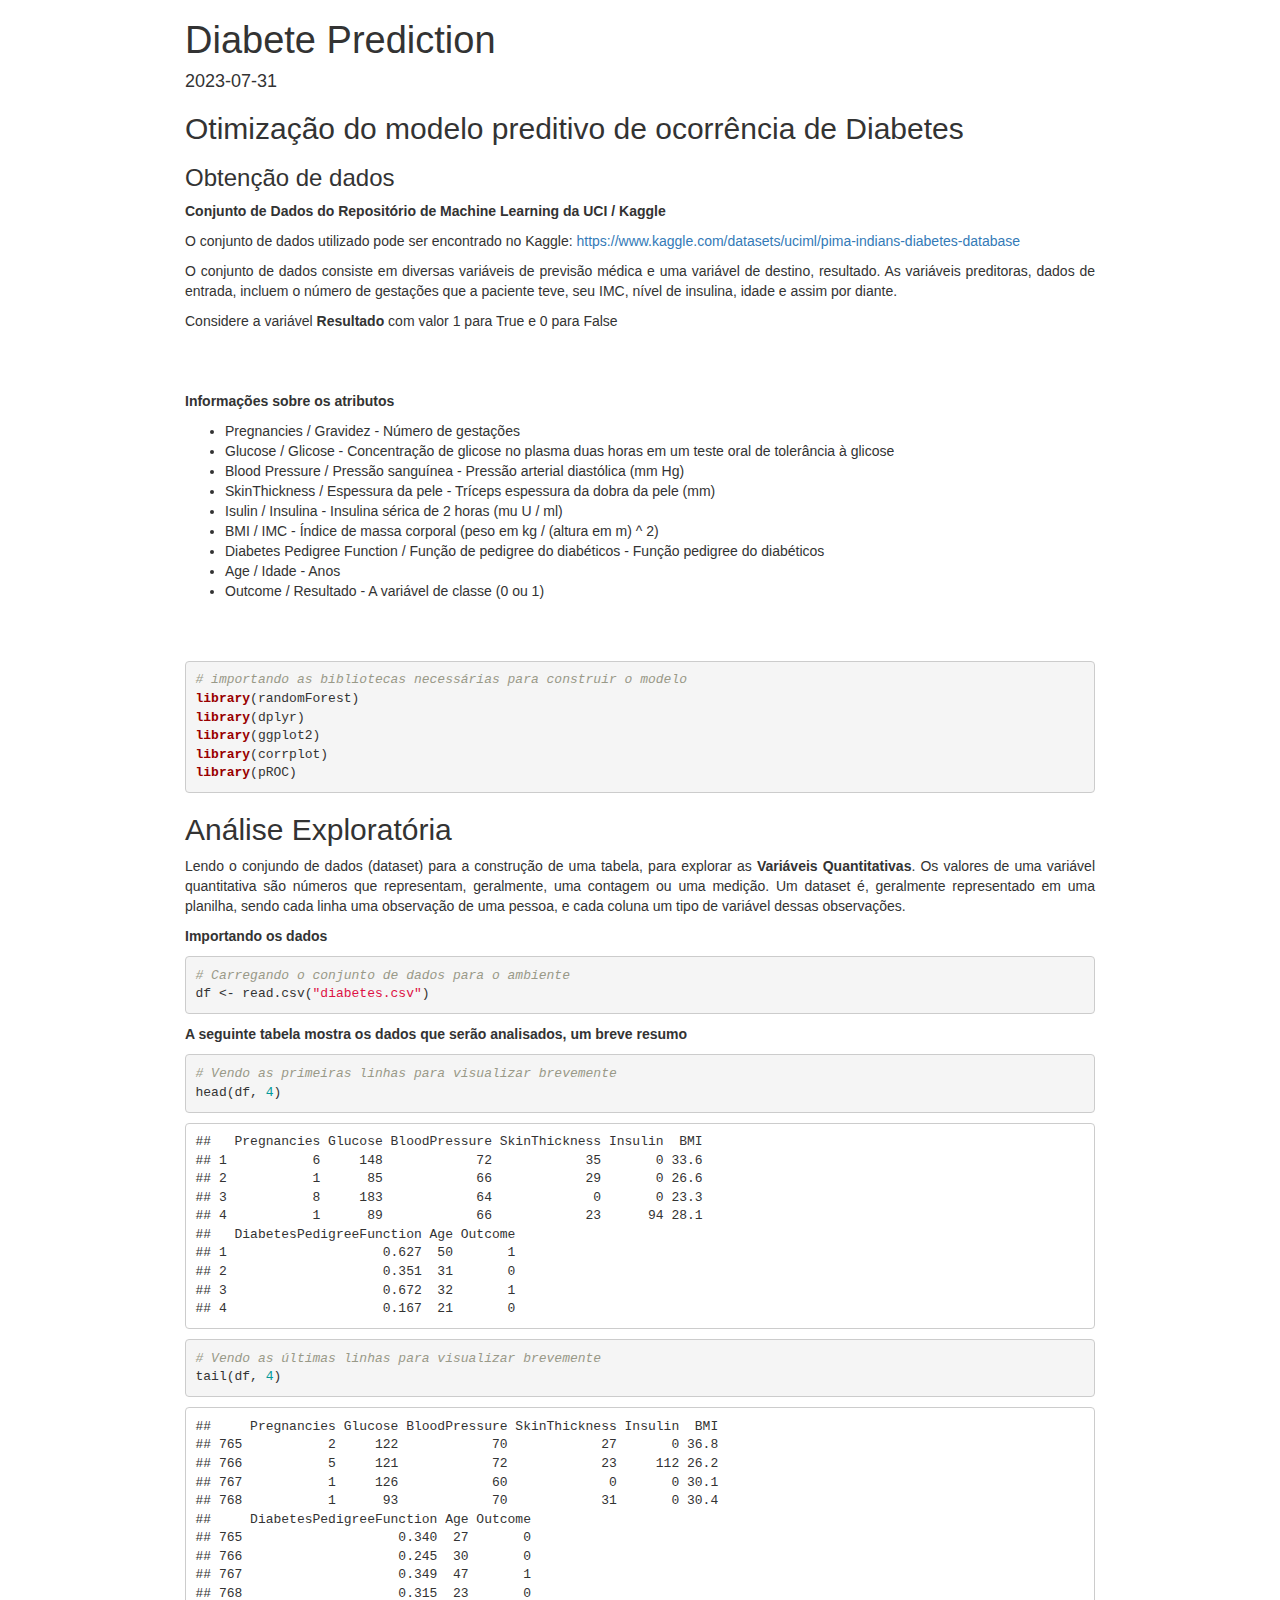
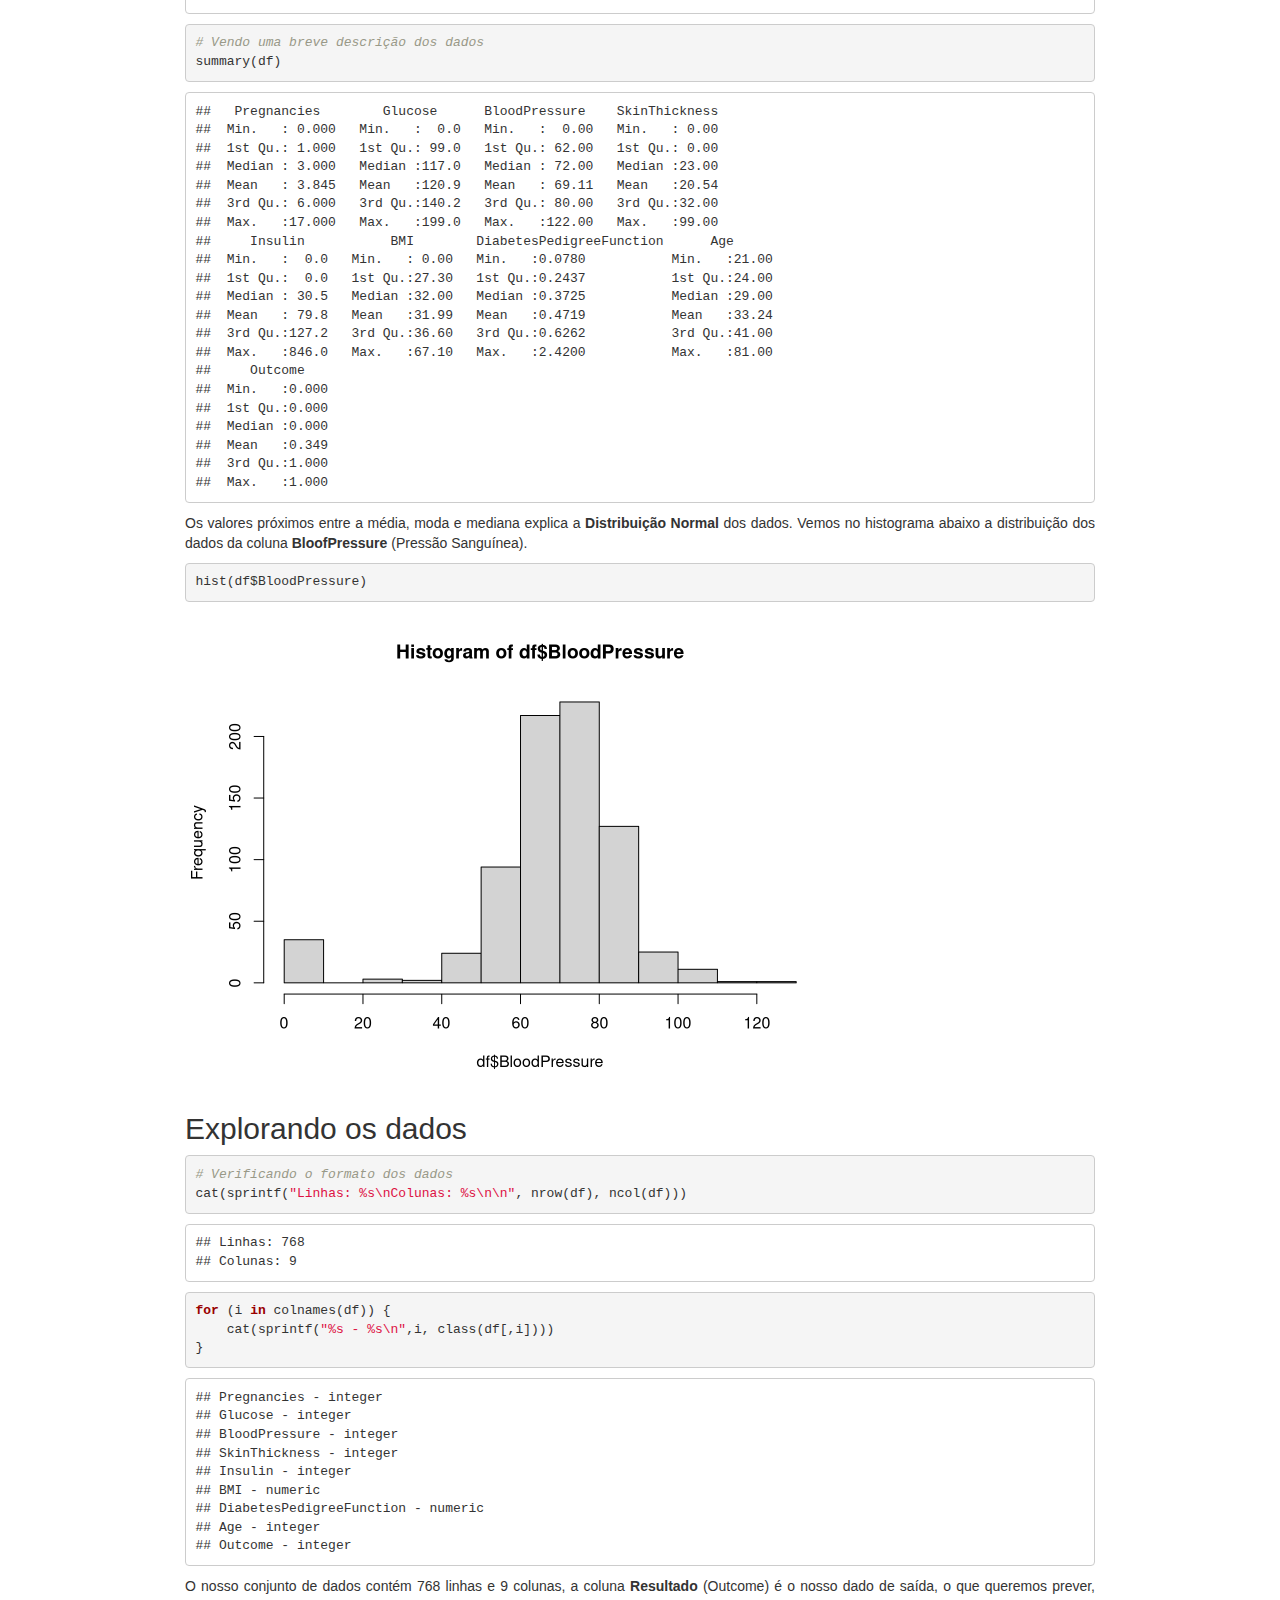
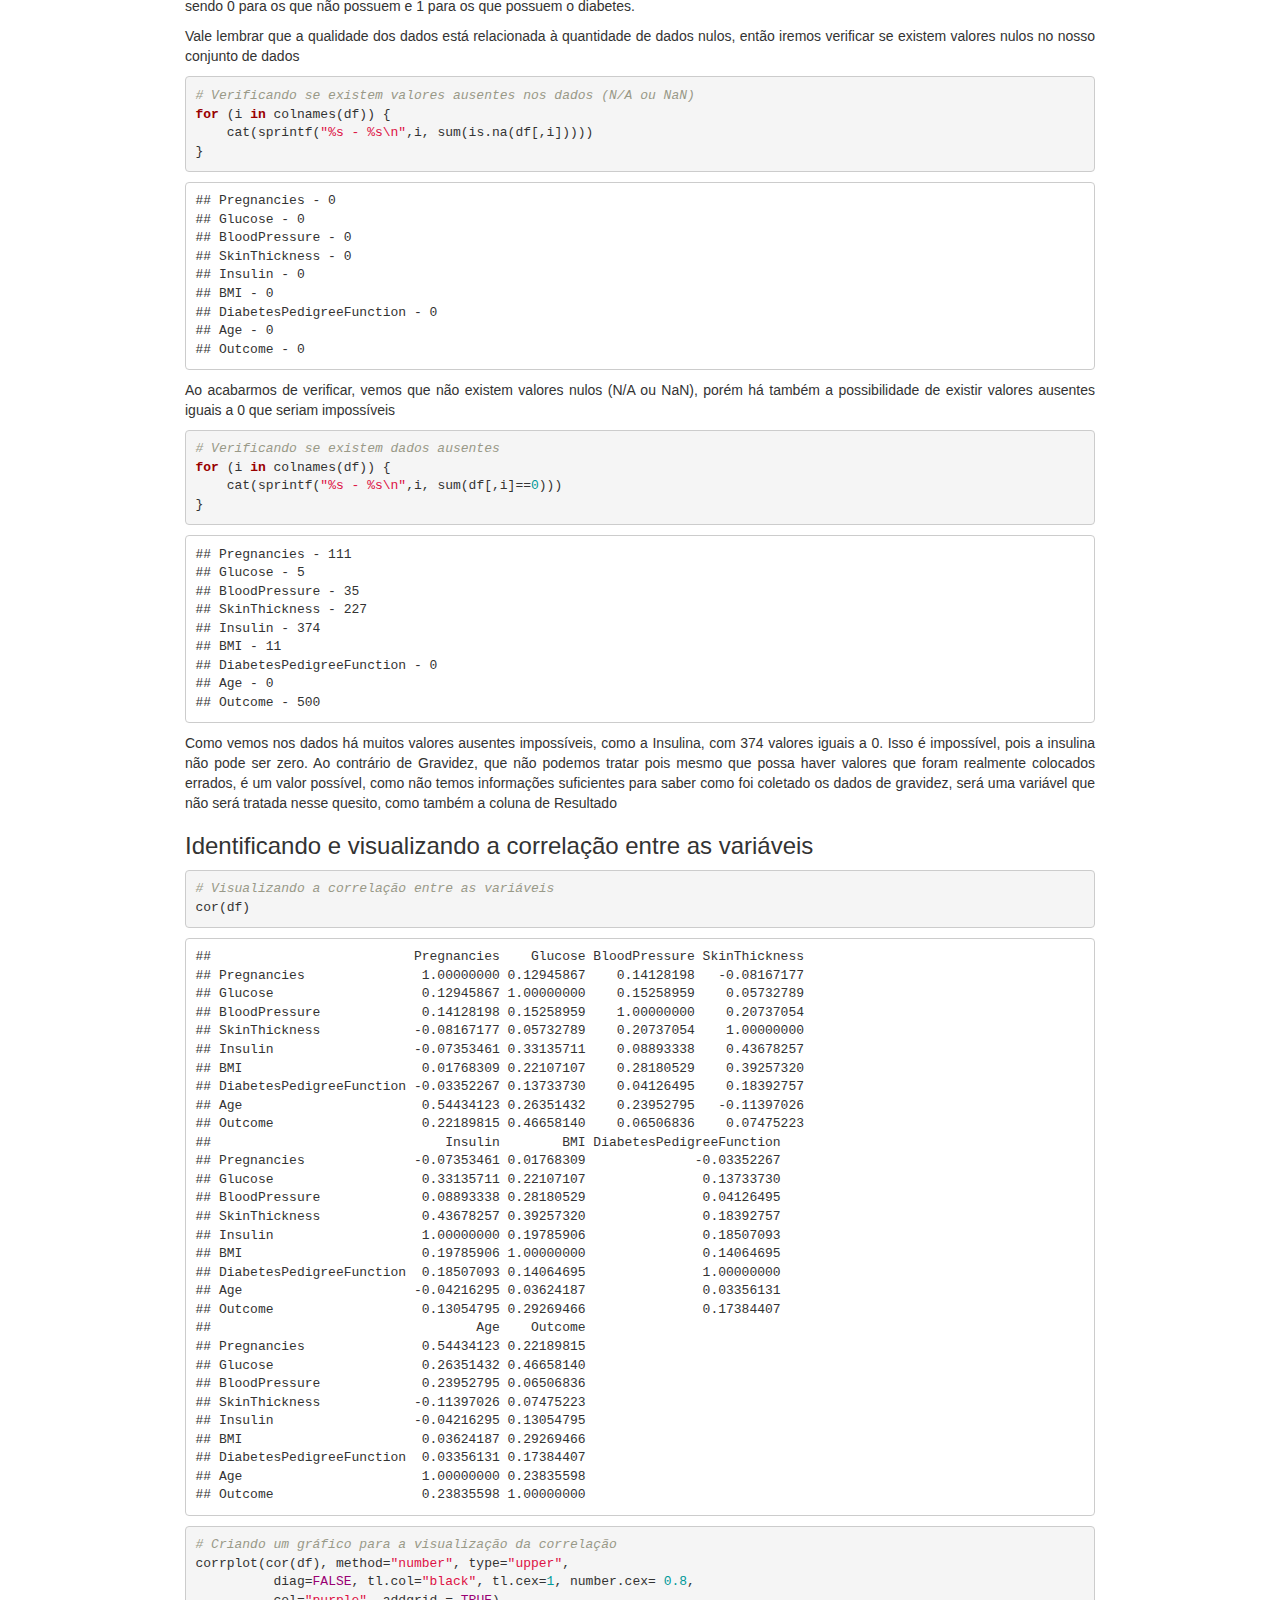
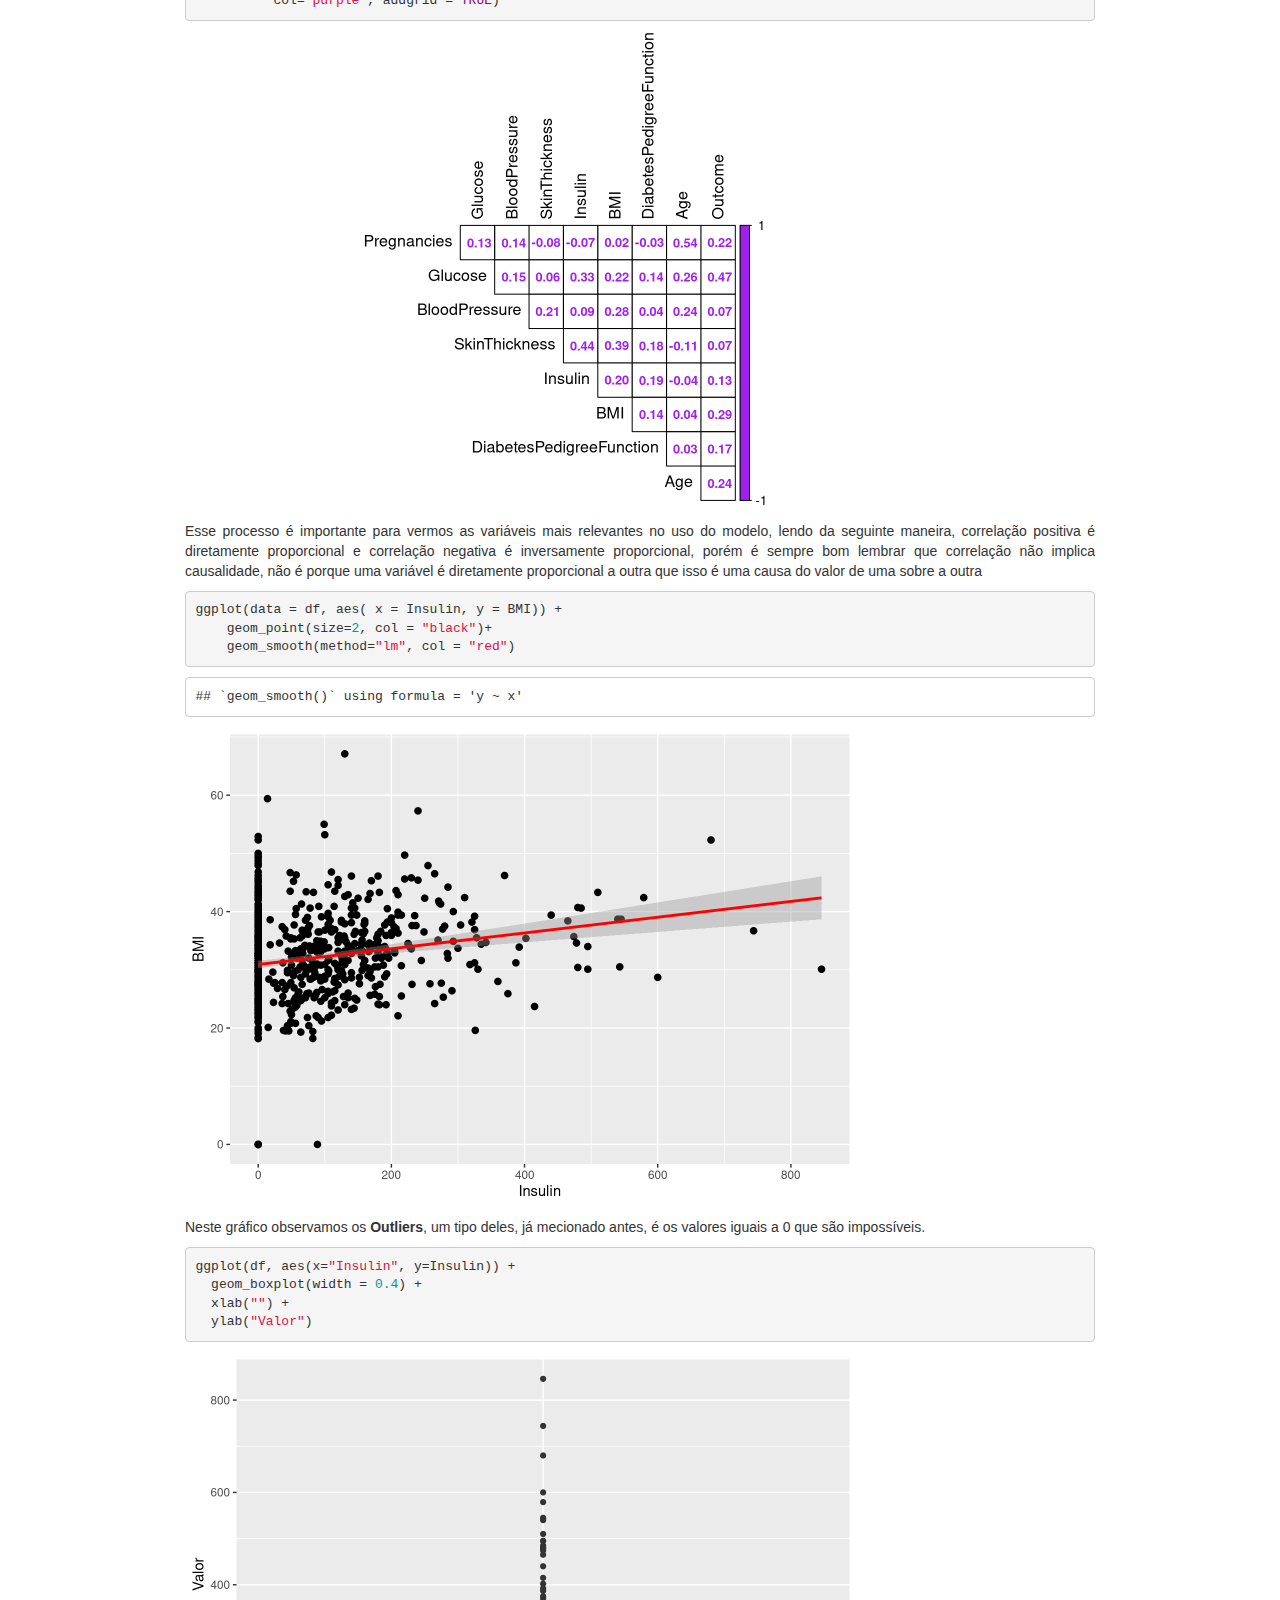
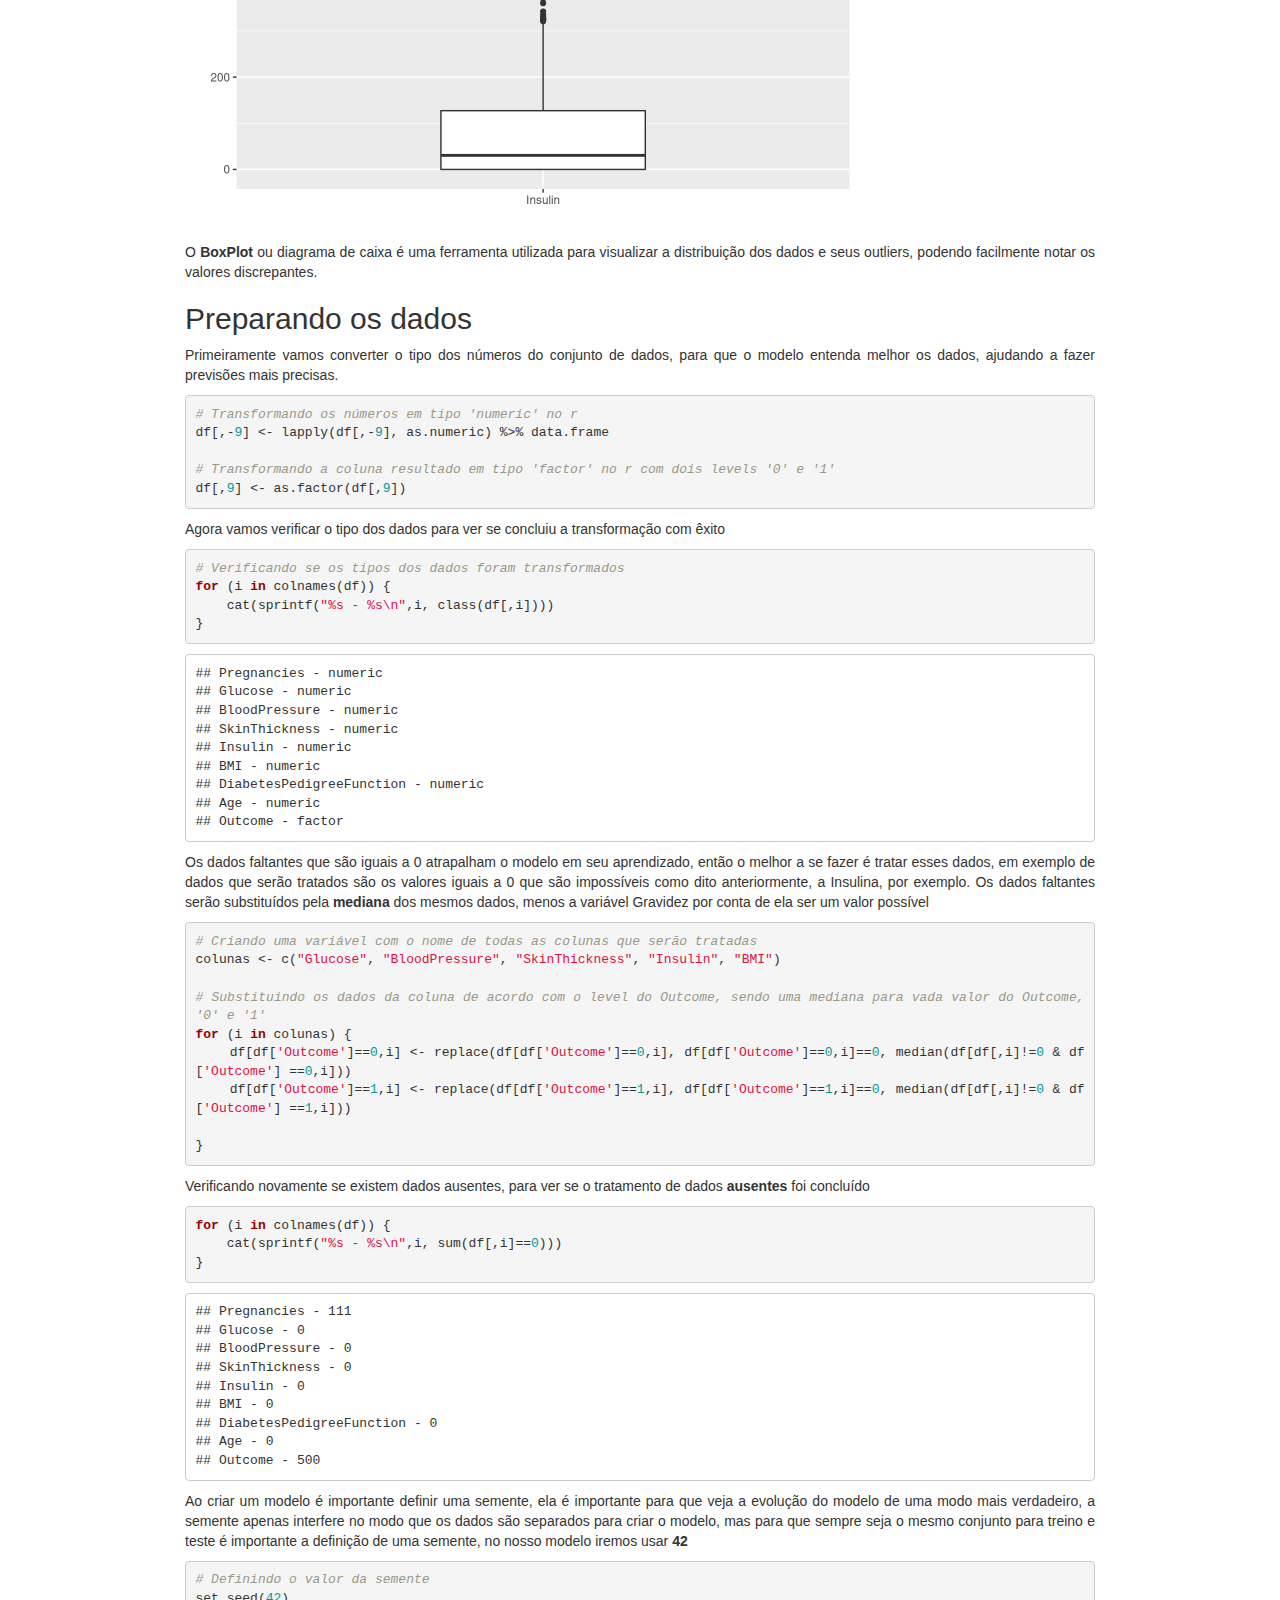
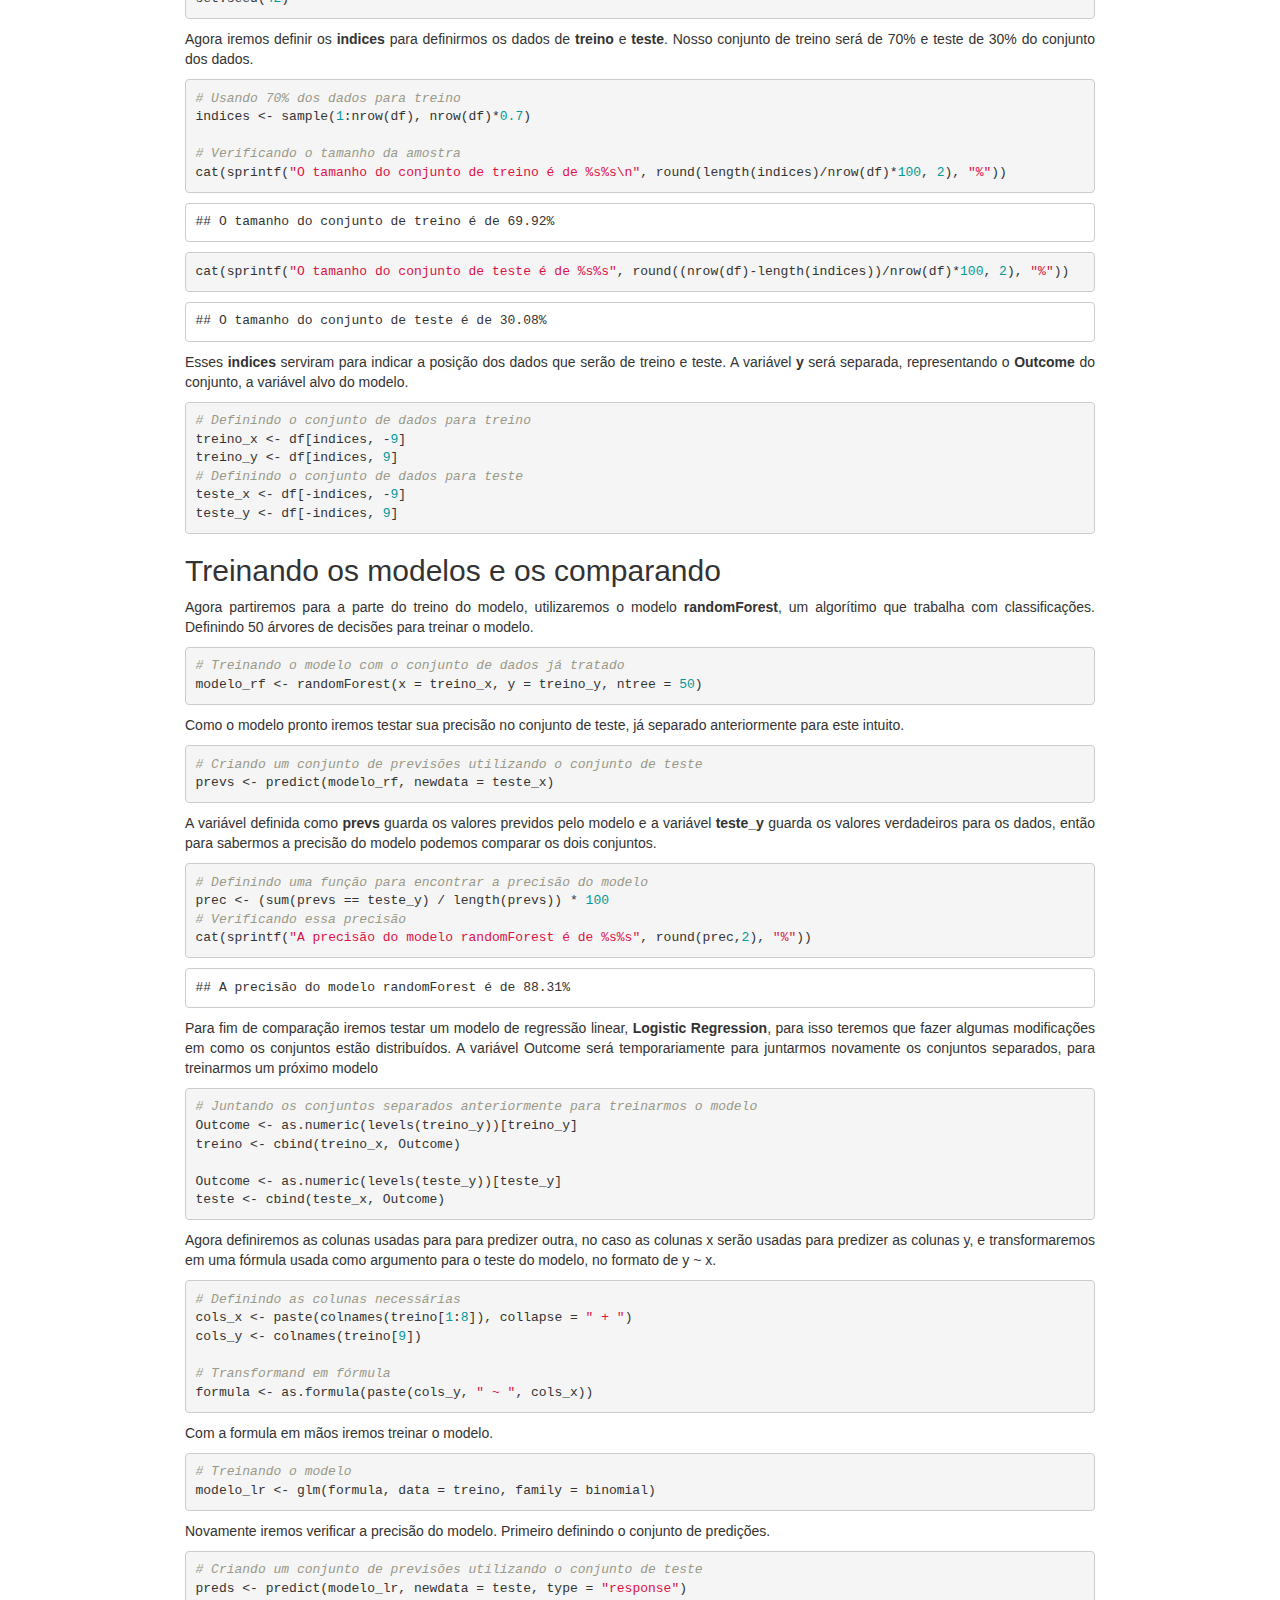
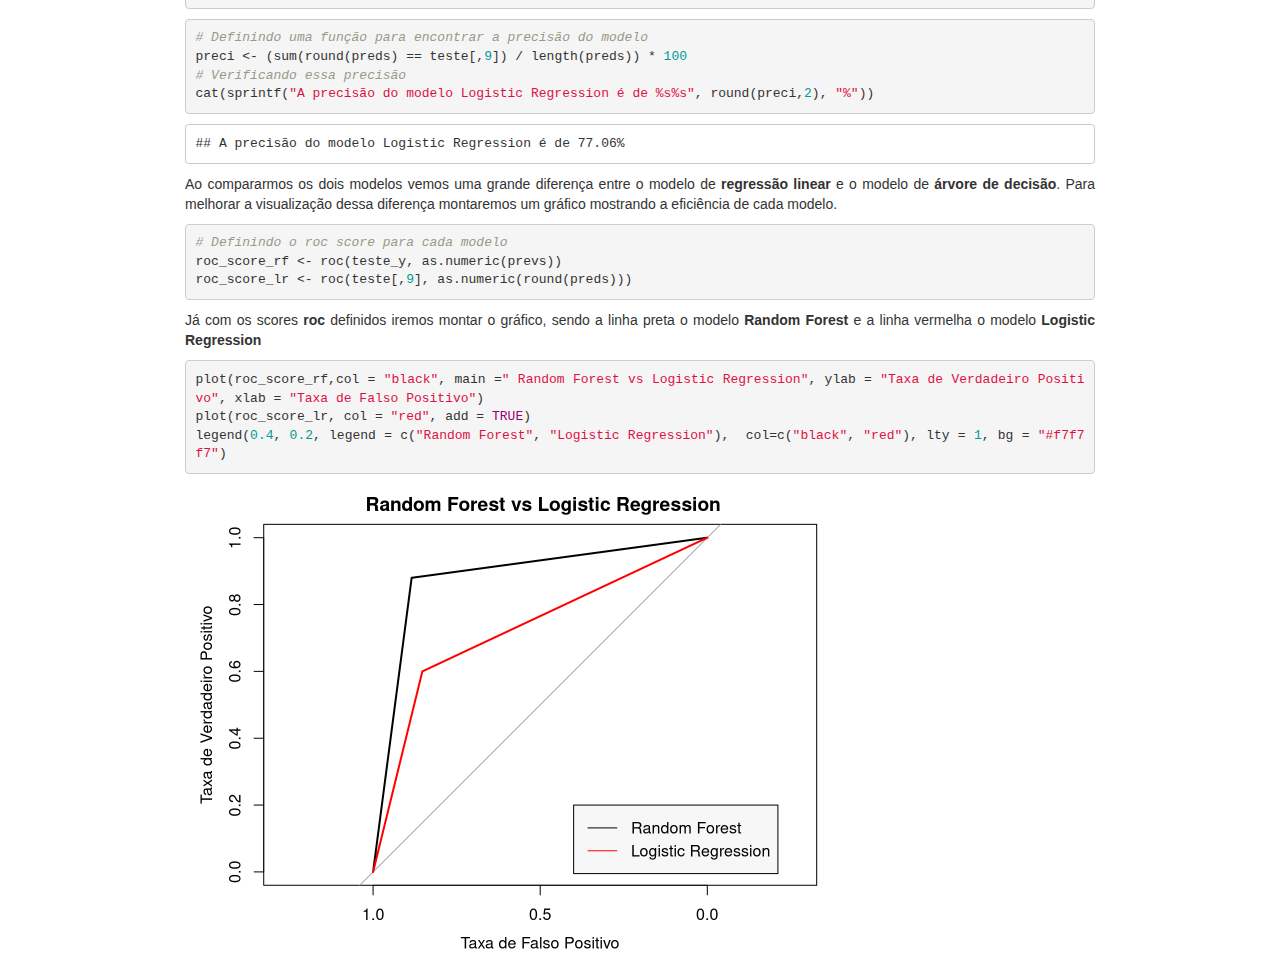
==== commit 786beabb: "Add files via upload" ====
--- a/index.html
+++ b/index.html
@@ -650,7 +650,7 @@
 formula &lt;- as.formula(paste(cols_y, &quot; ~ &quot;, cols_x))</code></pre>
 <p>Com a formula em mãos iremos treinar o modelo.</p>
 <pre class="r"><code># Treinando o modelo
-modelo_lr &lt;- lm(formula, data = treino )</code></pre>
+modelo_lr &lt;- glm(formula, data = treino, family = binomial)</code></pre>
 <p>Novamente iremos verificar a precisão do modelo. Primeiro definindo o conjunto de predições.</p>
 <pre class="r"><code># Criando um conjunto de previsões utilizando o conjunto de teste
 preds &lt;- predict(modelo_lr, newdata = teste, type = &quot;response&quot;)</code></pre>
@@ -658,7 +658,7 @@
 preci &lt;- (sum(round(preds) == teste[,9]) / length(preds)) * 100
 # Verificando essa precisão 
 cat(sprintf(&quot;A precisão do modelo Logistic Regression é de %s%s&quot;, round(preci,2), &quot;%&quot;))</code></pre>
-<pre><code>## A precisão do modelo Logistic Regression é de 77.92%</code></pre>
+<pre><code>## A precisão do modelo Logistic Regression é de 77.06%</code></pre>
 <p>Ao compararmos os dois modelos vemos uma grande diferença entre o modelo de <strong>regressão linear</strong> e o modelo de <strong>árvore de decisão</strong>. Para melhorar a visualização dessa diferença montaremos um gráfico mostrando a eficiência de cada modelo.</p>
 <pre class="r"><code># Definindo o roc score para cada modelo
 roc_score_rf &lt;- roc(teste_y, as.numeric(prevs))
@@ -667,7 +667,7 @@
 <pre class="r"><code>plot(roc_score_rf,col = &quot;black&quot;, main =&quot; Random Forest vs Logistic Regression&quot;, ylab = &quot;Taxa de Verdadeiro Positivo&quot;, xlab = &quot;Taxa de Falso Positivo&quot;)
 plot(roc_score_lr, col = &quot;red&quot;, add = TRUE)
 legend(0.4, 0.2, legend = c(&quot;Random Forest&quot;, &quot;Logistic Regression&quot;),  col=c(&quot;black&quot;, &quot;red&quot;), lty = 1, bg = &quot;#f7f7f7&quot;)</code></pre>
-<p><img src="[data-uri]" width="672" /></p>
+<p><img src="[data-uri]" width="672" /></p>
 </div>
 
 
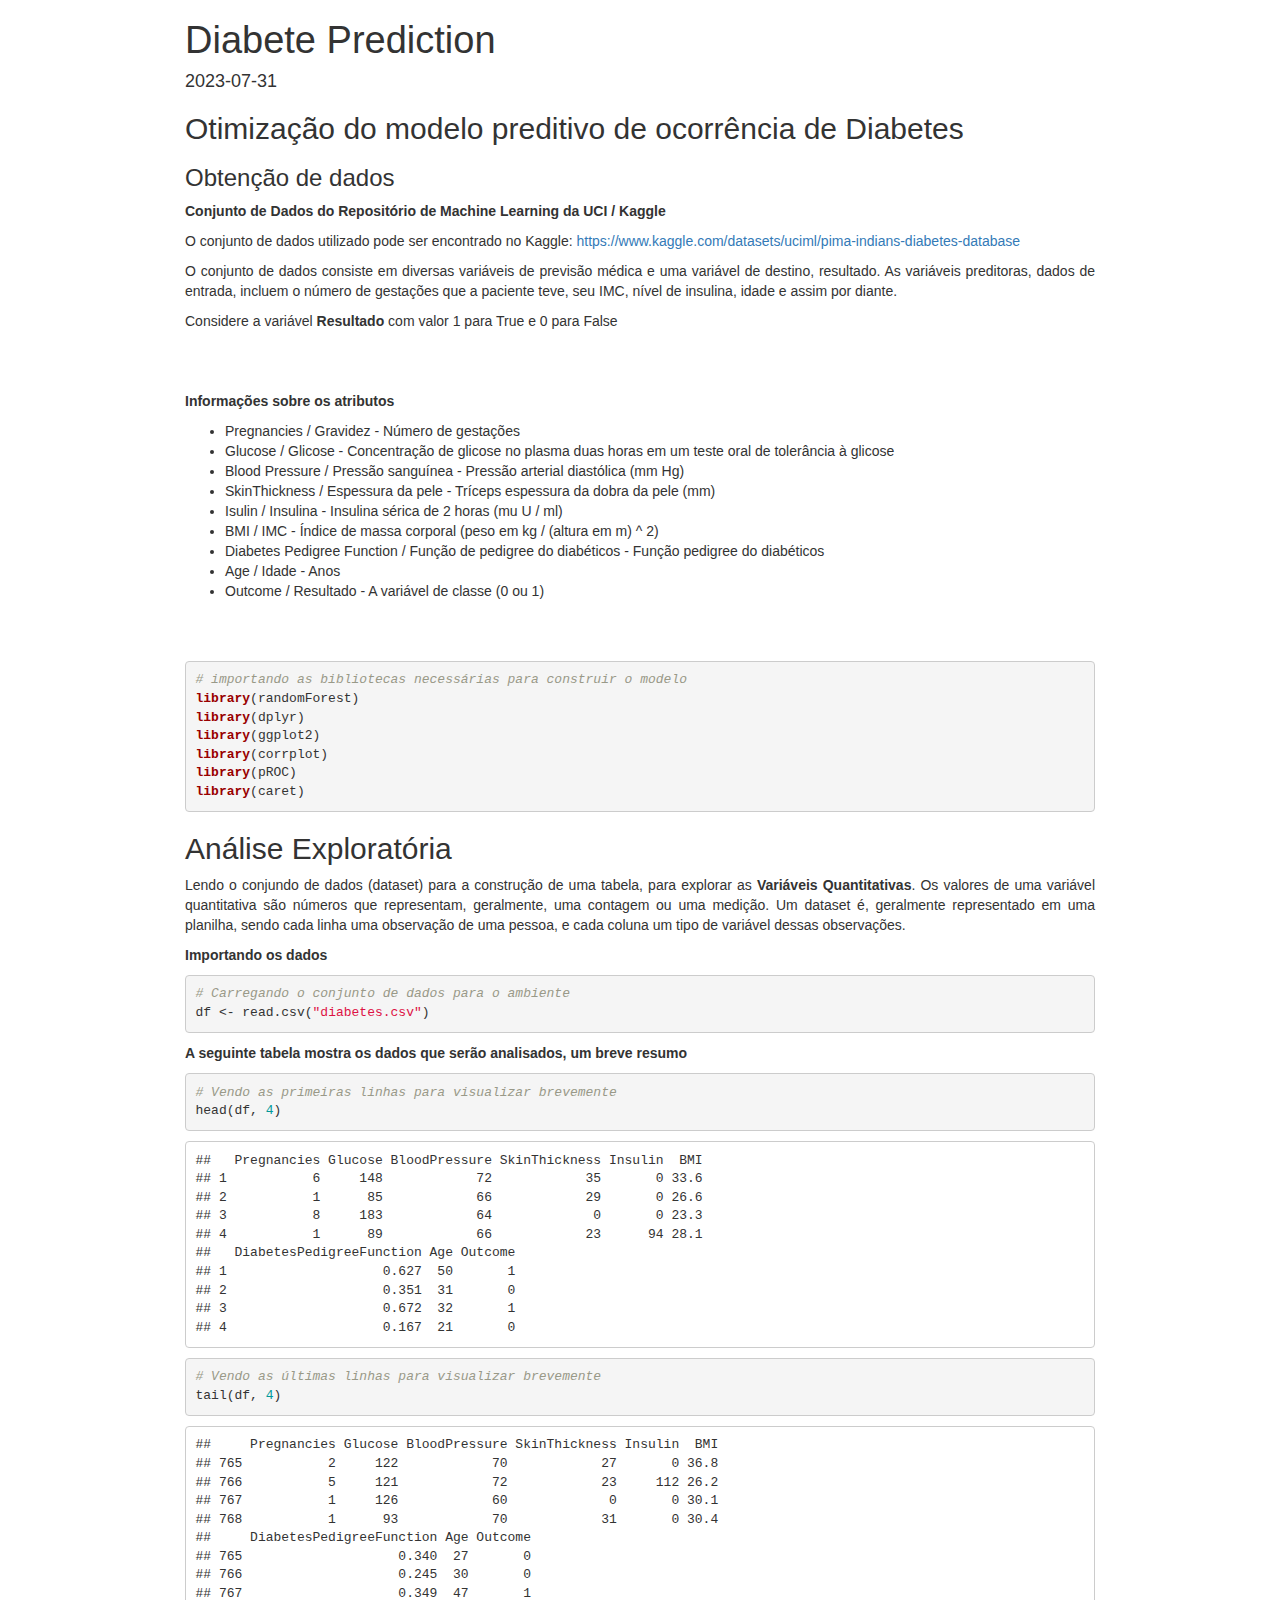
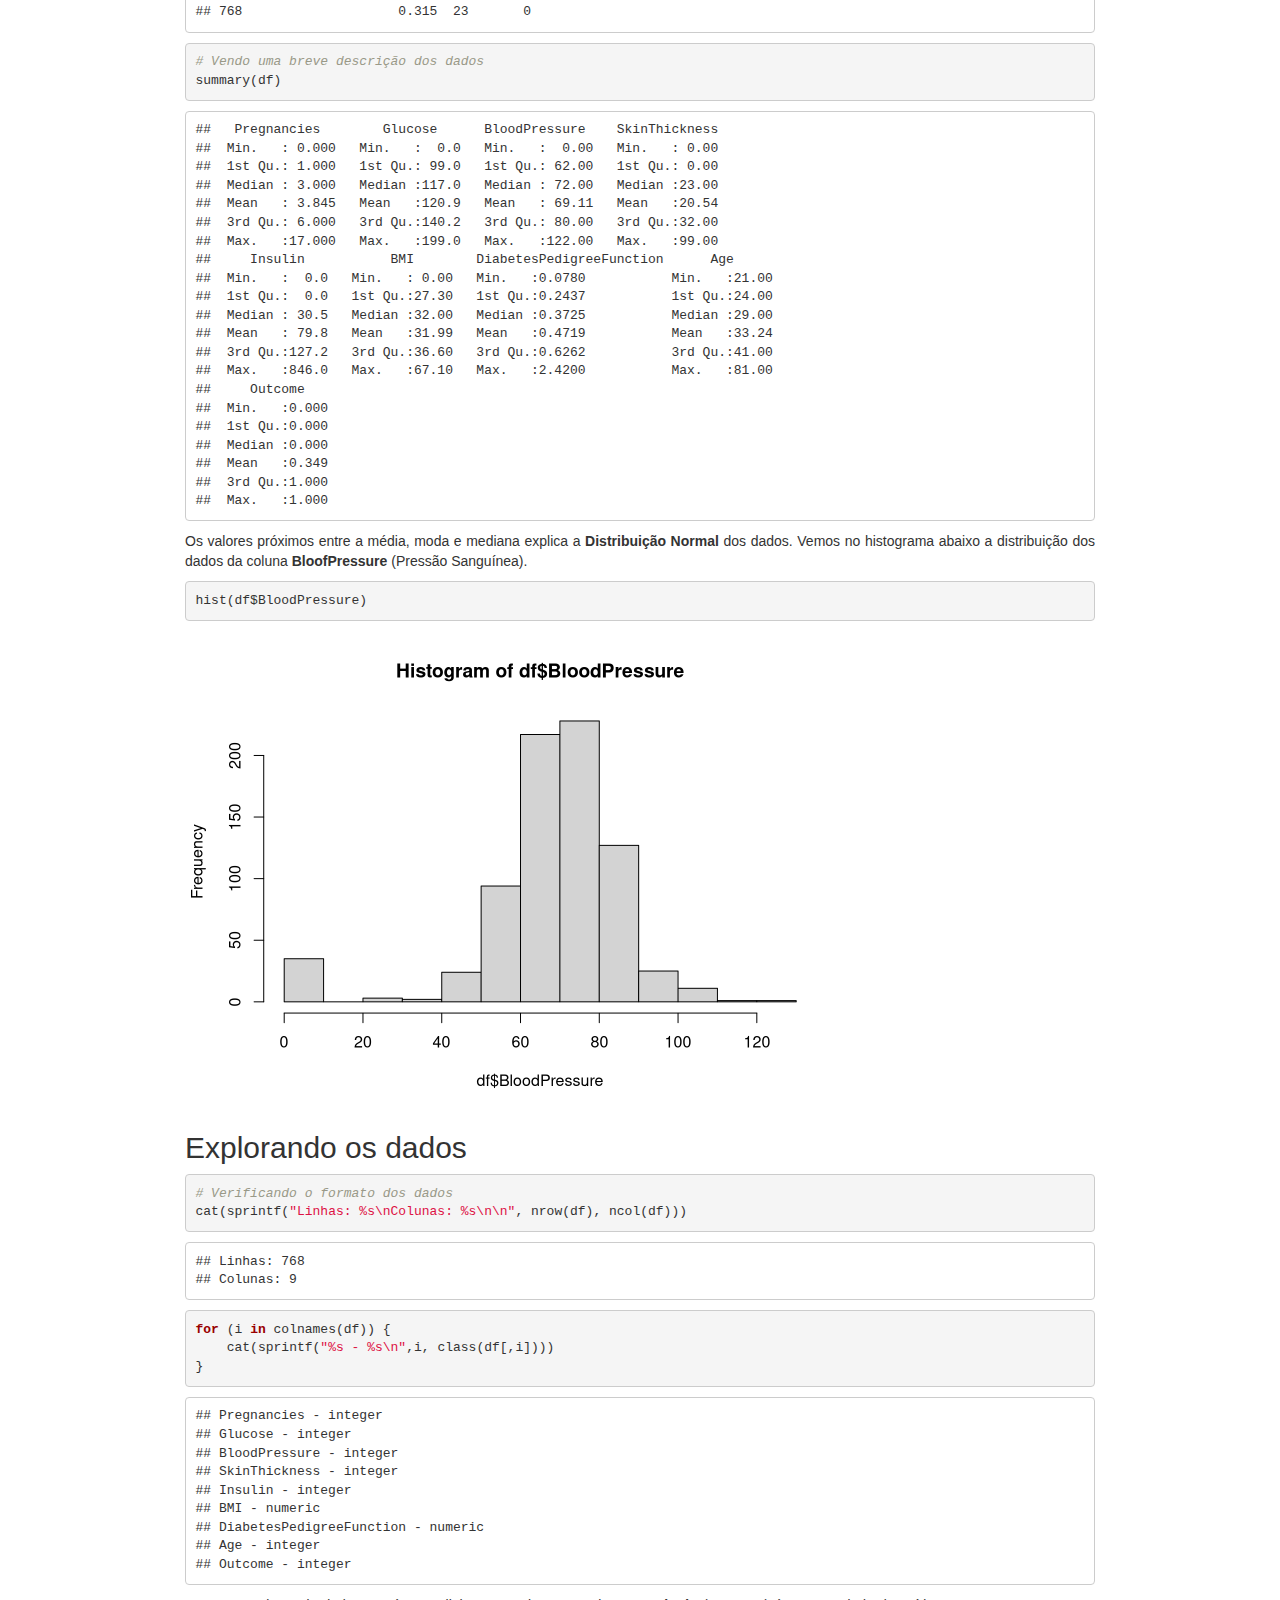
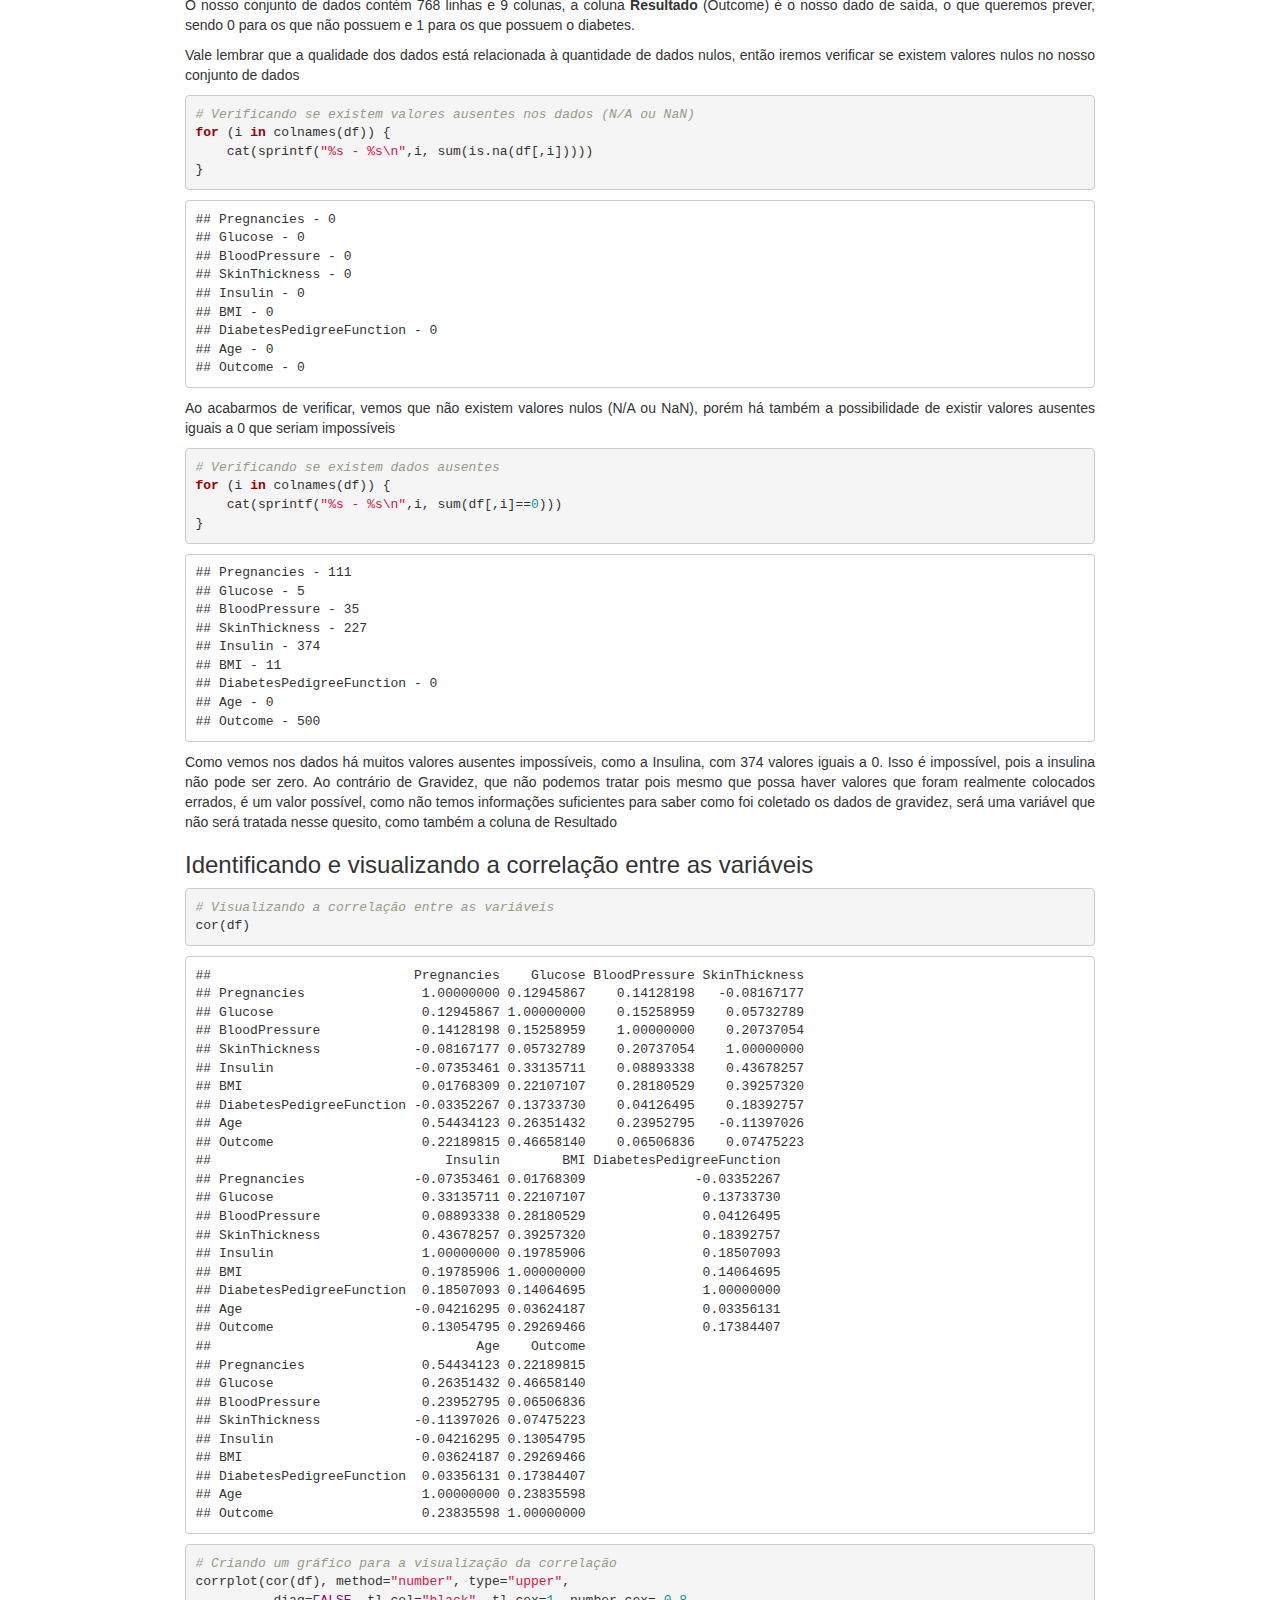
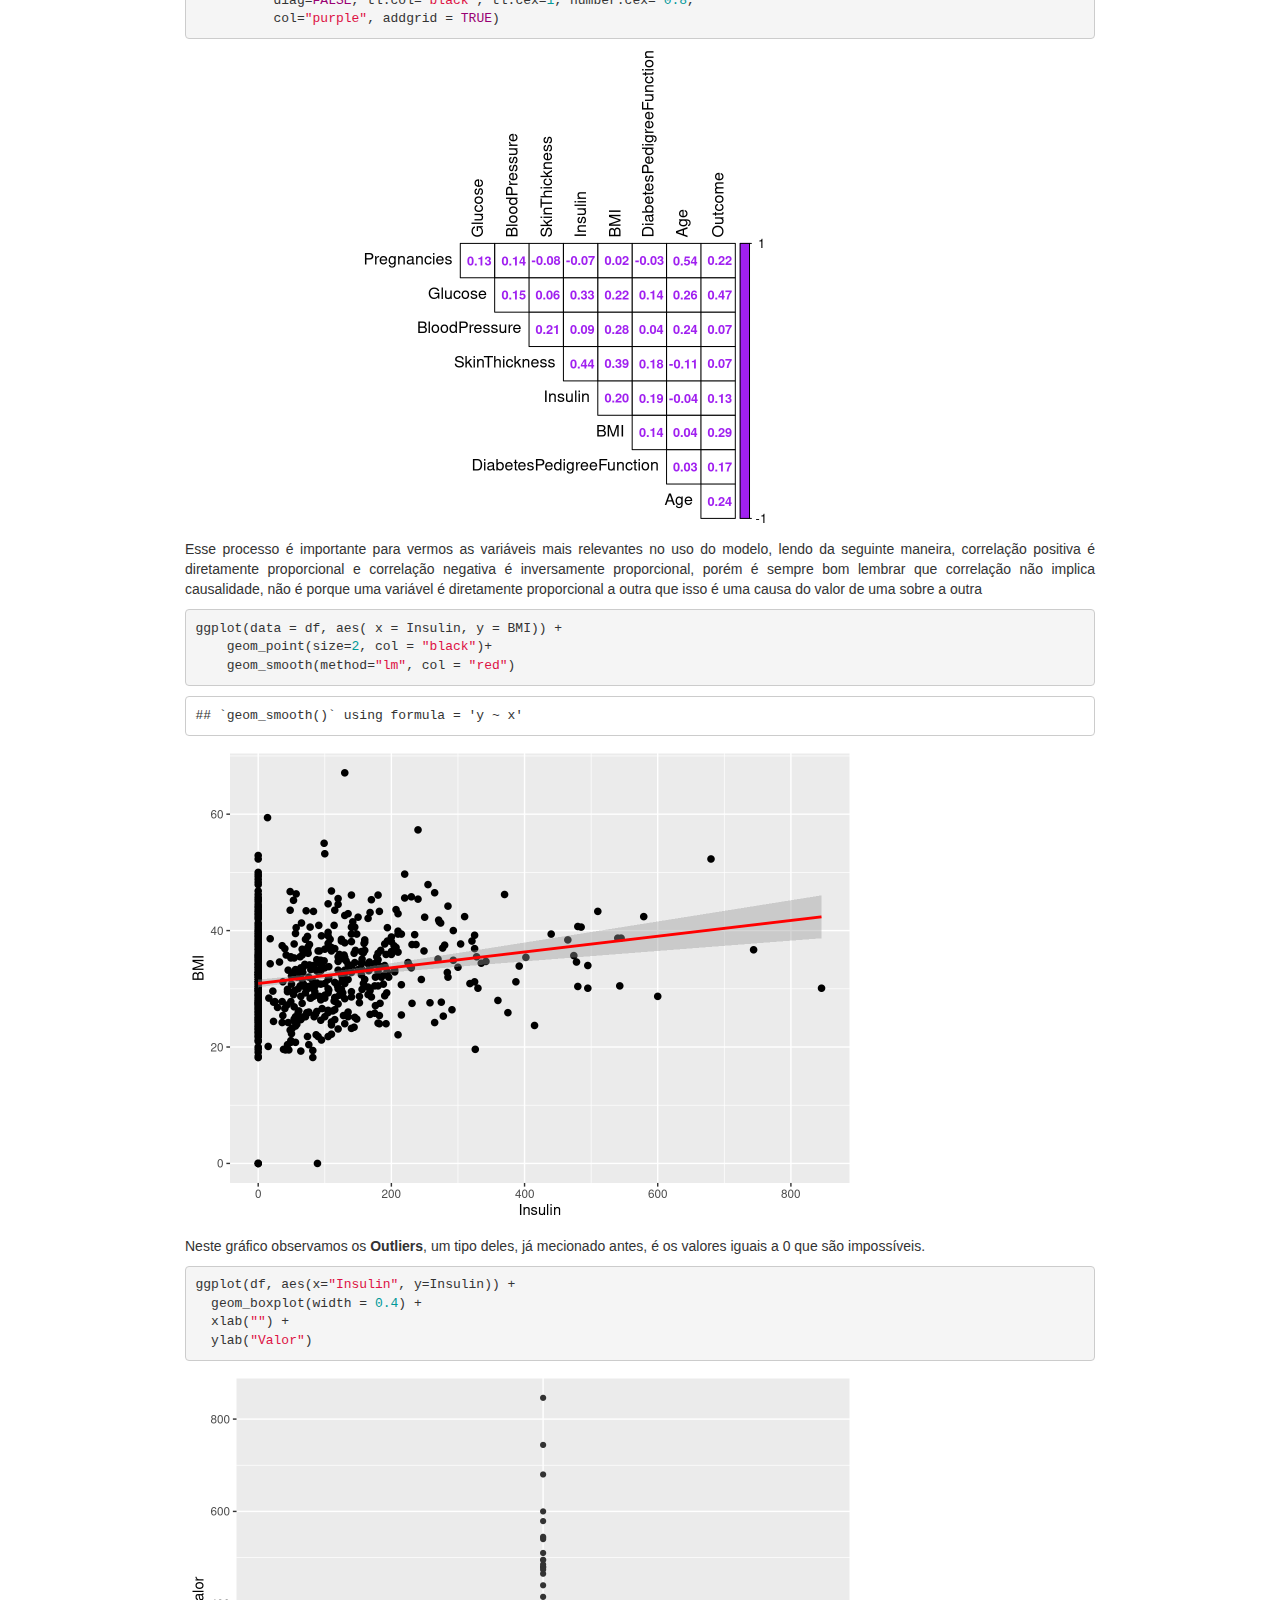
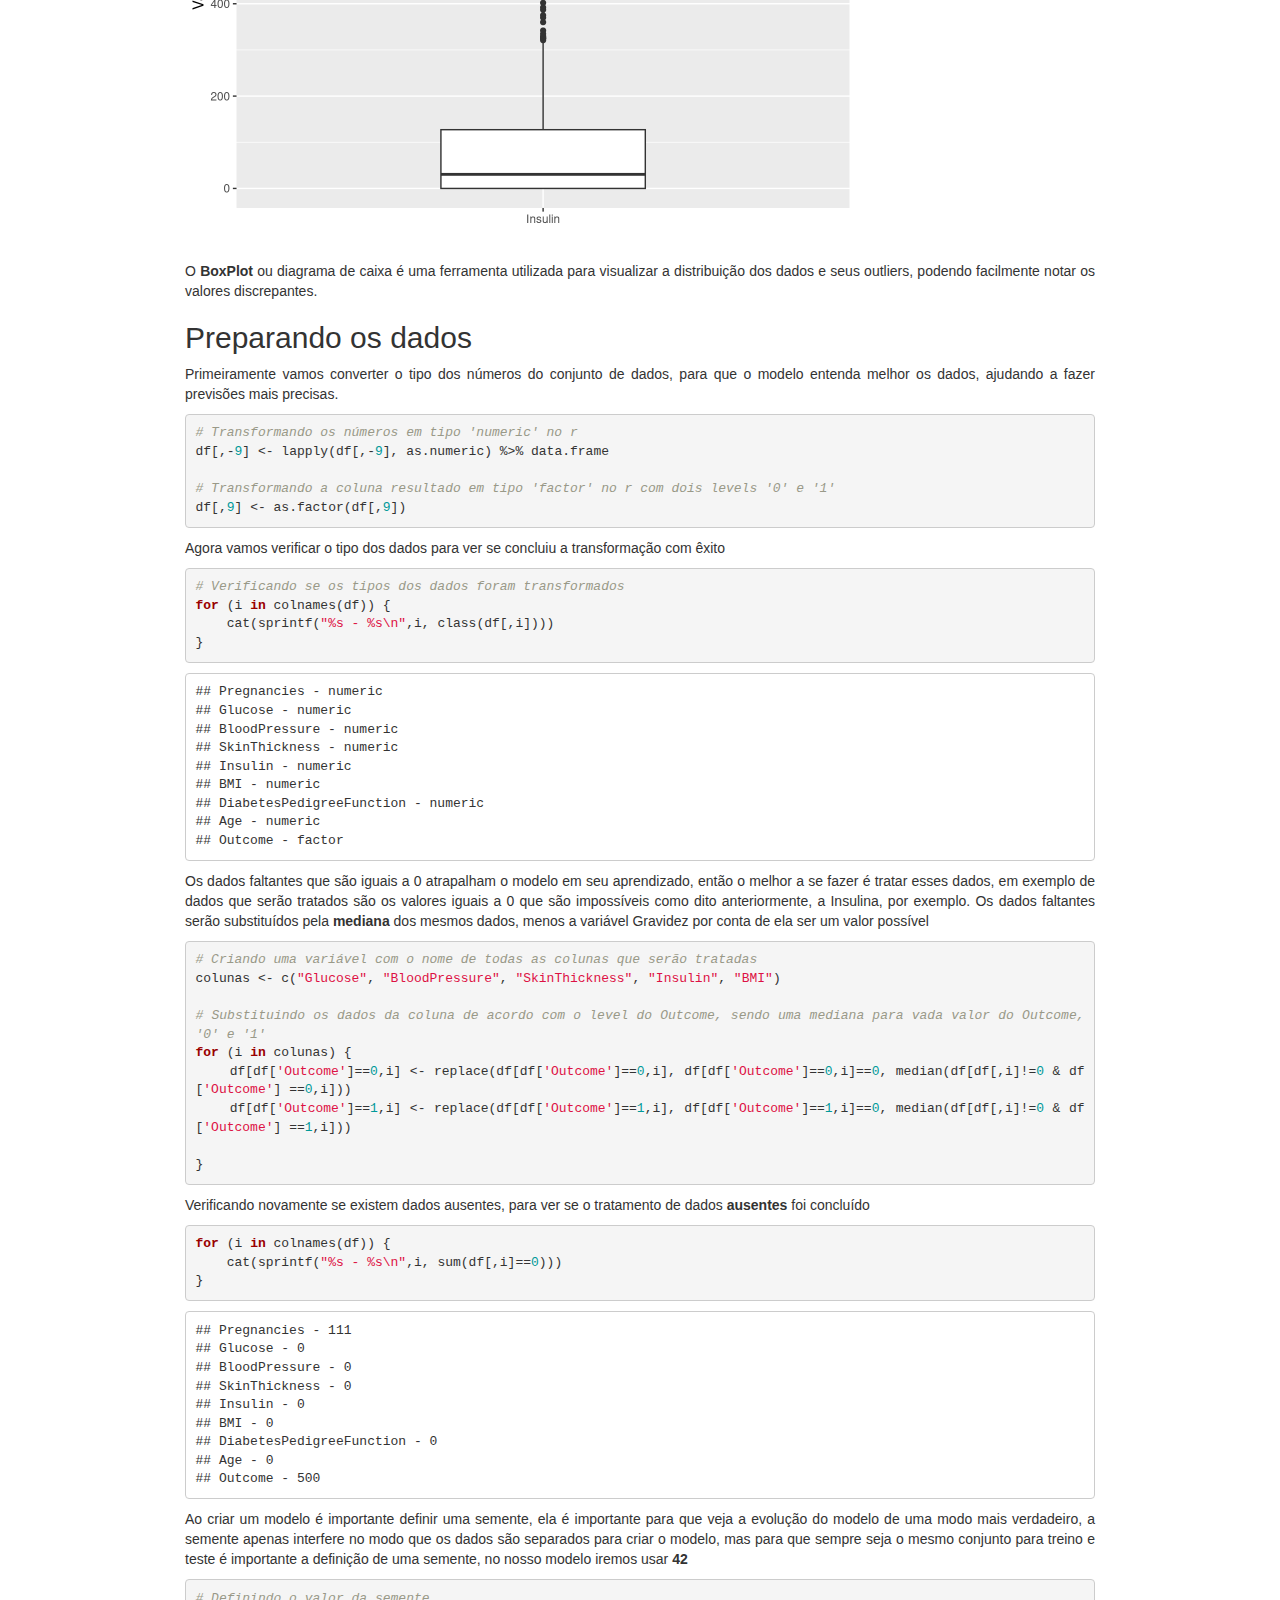
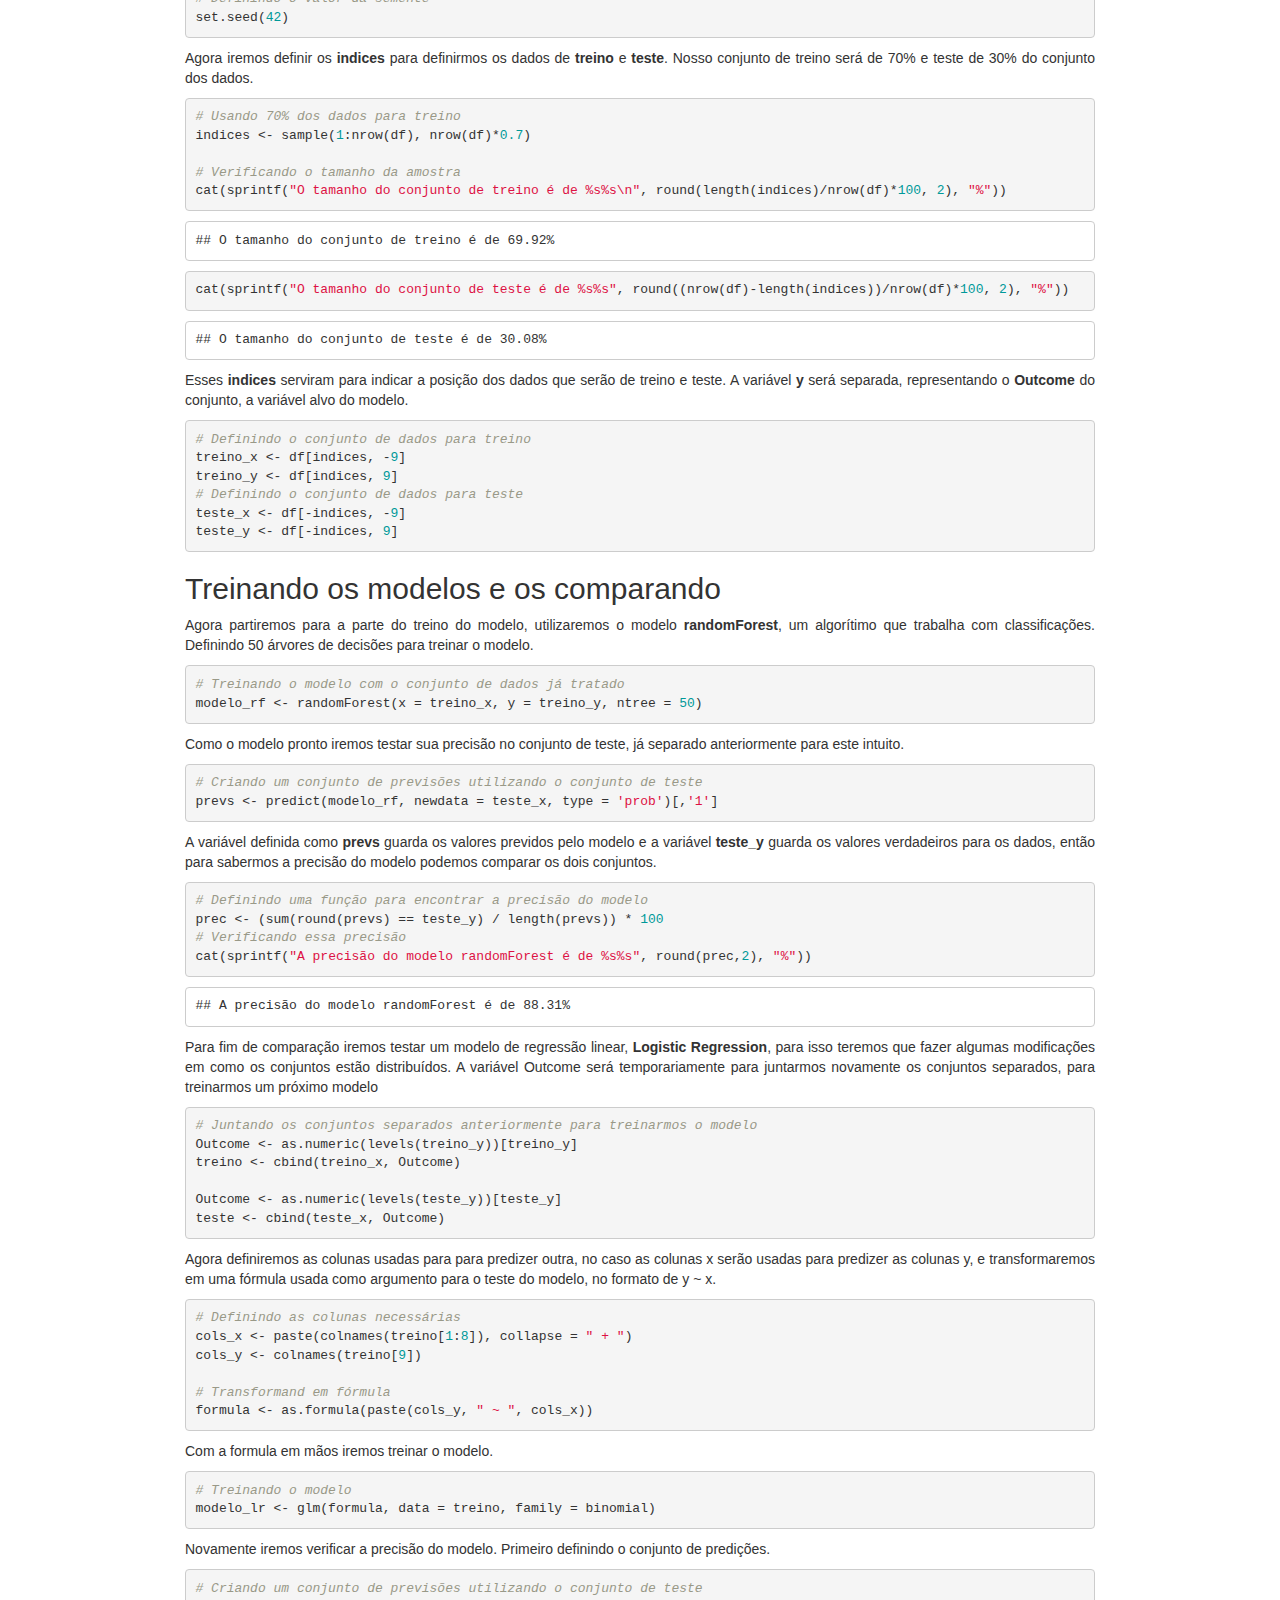
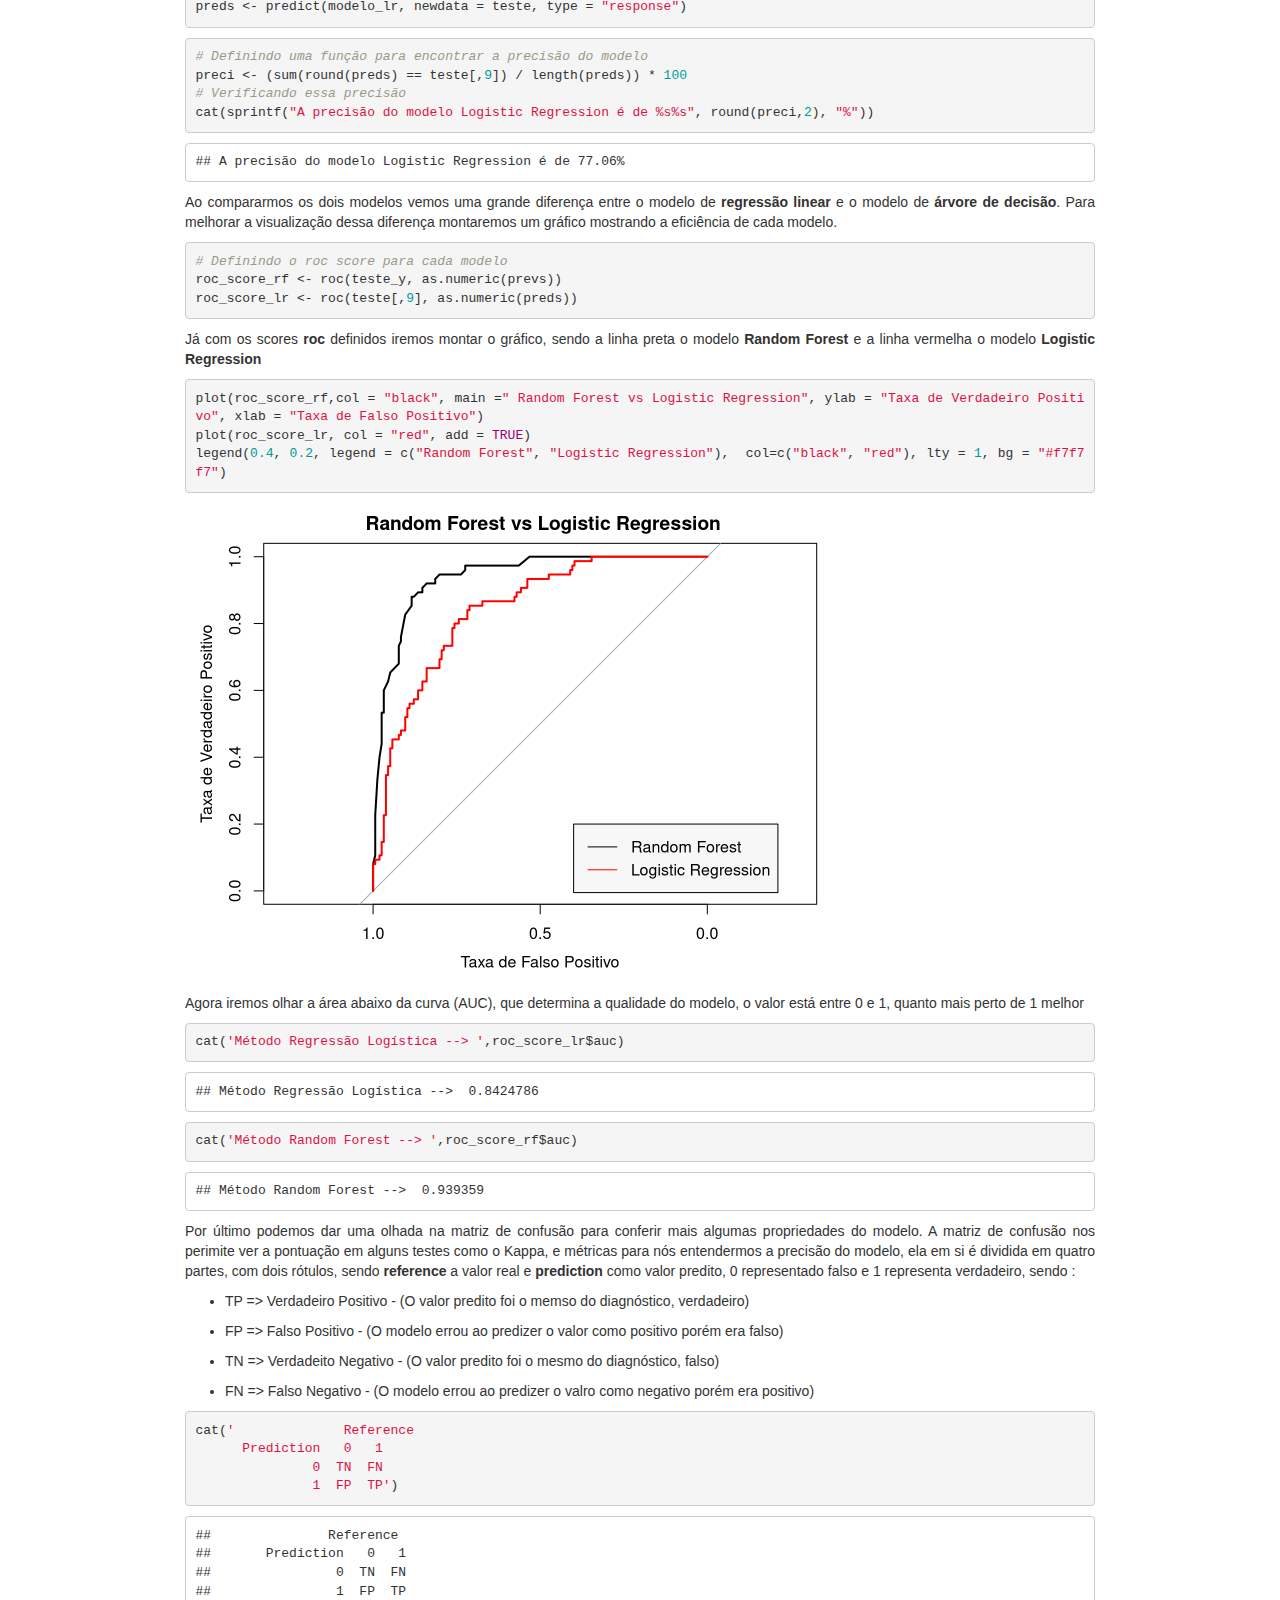
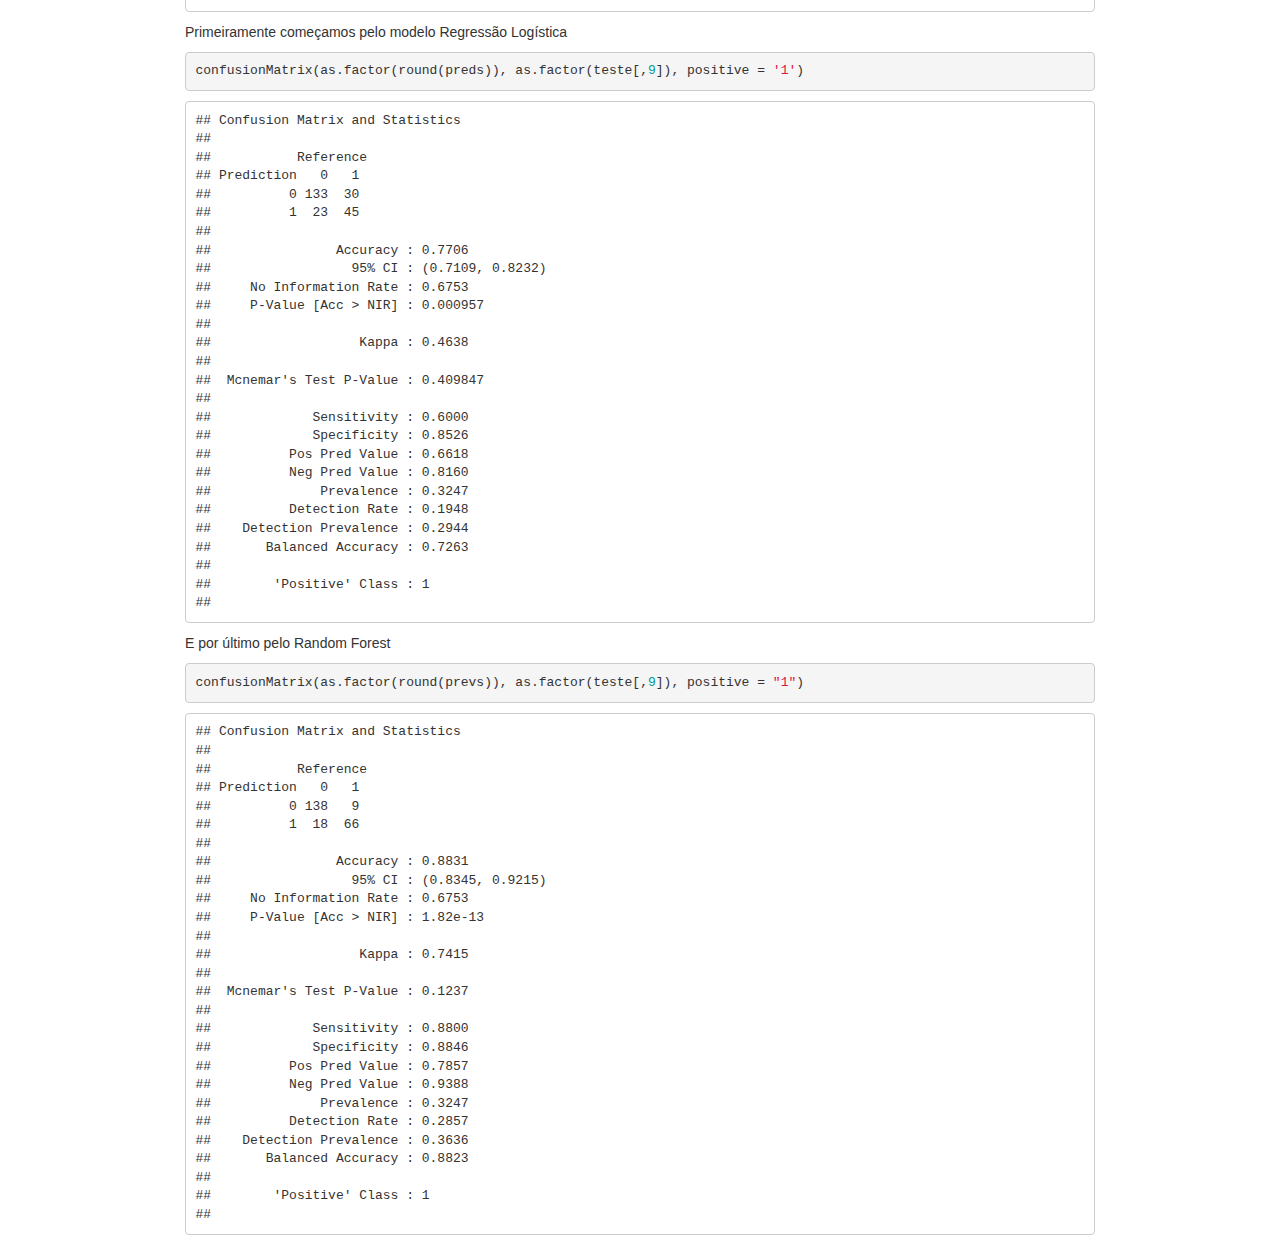
==== commit 1f5a1d37: "Add files via upload" ====
--- a/index.html
+++ b/index.html
@@ -8,7 +8,7 @@
 <meta name="generator" content="pandoc" />
 <meta http-equiv="X-UA-Compatible" content="IE=EDGE" />
 
-
+<link rel="icon" type="image/x-icon" href="/OIG.png">
 
 <meta name="date" content="2023-07-31" />
 
@@ -392,7 +392,8 @@
 library(dplyr)
 library(ggplot2)
 library(corrplot)
-library(pROC)</code></pre>
+library(pROC)
+library(caret)</code></pre>
 </div>
 </div>
 <div id="análise-exploratória" class="section level2">
@@ -627,10 +628,10 @@
 modelo_rf &lt;- randomForest(x = treino_x, y = treino_y, ntree = 50)</code></pre>
 <p>Como o modelo pronto iremos testar sua precisão no conjunto de teste, já separado anteriormente para este intuito.</p>
 <pre class="r"><code># Criando um conjunto de previsões utilizando o conjunto de teste
-prevs &lt;- predict(modelo_rf, newdata = teste_x)</code></pre>
+prevs &lt;- predict(modelo_rf, newdata = teste_x, type = &#39;prob&#39;)[,&#39;1&#39;]</code></pre>
 <p>A variável definida como <strong>prevs</strong> guarda os valores previdos pelo modelo e a variável <strong>teste_y</strong> guarda os valores verdadeiros para os dados, então para sabermos a precisão do modelo podemos comparar os dois conjuntos.</p>
 <pre class="r"><code># Definindo uma função para encontrar a precisão do modelo
-prec &lt;- (sum(prevs == teste_y) / length(prevs)) * 100
+prec &lt;- (sum(round(prevs) == teste_y) / length(prevs)) * 100
 # Verificando essa precisão 
 cat(sprintf(&quot;A precisão do modelo randomForest é de %s%s&quot;, round(prec,2), &quot;%&quot;))</code></pre>
 <pre><code>## A precisão do modelo randomForest é de 88.31%</code></pre>
@@ -662,12 +663,90 @@
 <p>Ao compararmos os dois modelos vemos uma grande diferença entre o modelo de <strong>regressão linear</strong> e o modelo de <strong>árvore de decisão</strong>. Para melhorar a visualização dessa diferença montaremos um gráfico mostrando a eficiência de cada modelo.</p>
 <pre class="r"><code># Definindo o roc score para cada modelo
 roc_score_rf &lt;- roc(teste_y, as.numeric(prevs))
-roc_score_lr &lt;- roc(teste[,9], as.numeric(round(preds)))</code></pre>
+roc_score_lr &lt;- roc(teste[,9], as.numeric(preds))</code></pre>
 <p>Já com os scores <strong>roc</strong> definidos iremos montar o gráfico, sendo a linha preta o modelo <strong>Random Forest</strong> e a linha vermelha o modelo <strong>Logistic Regression</strong></p>
 <pre class="r"><code>plot(roc_score_rf,col = &quot;black&quot;, main =&quot; Random Forest vs Logistic Regression&quot;, ylab = &quot;Taxa de Verdadeiro Positivo&quot;, xlab = &quot;Taxa de Falso Positivo&quot;)
 plot(roc_score_lr, col = &quot;red&quot;, add = TRUE)
 legend(0.4, 0.2, legend = c(&quot;Random Forest&quot;, &quot;Logistic Regression&quot;),  col=c(&quot;black&quot;, &quot;red&quot;), lty = 1, bg = &quot;#f7f7f7&quot;)</code></pre>
-<p><img src="[data-uri]" width="672" /></p>
+<p><img src="[data-uri]" width="672" /></p>
+<p>Agora iremos olhar a área abaixo da curva (AUC), que determina a qualidade do modelo, o valor está entre 0 e 1, quanto mais perto de 1 melhor</p>
+<pre class="r"><code>cat(&#39;Método Regressão Logística --&gt; &#39;,roc_score_lr$auc)</code></pre>
+<pre><code>## Método Regressão Logística --&gt;  0.8424786</code></pre>
+<pre class="r"><code>cat(&#39;Método Random Forest --&gt; &#39;,roc_score_rf$auc)</code></pre>
+<pre><code>## Método Random Forest --&gt;  0.939359</code></pre>
+<p>Por último podemos dar uma olhada na matriz de confusão para conferir mais algumas propriedades do modelo. A matriz de confusão nos perimite ver a pontuação em alguns testes como o Kappa, e métricas para nós entendermos a precisão do modelo, ela em si é dividida em quatro partes, com dois rótulos, sendo <strong>reference</strong> a valor real e <strong>prediction</strong> como valor predito, 0 representado falso e 1 representa verdadeiro, sendo :</p>
+<ul>
+<li><p>TP =&gt; Verdadeiro Positivo - (O valor predito foi o memso do diagnóstico, verdadeiro)</p></li>
+<li><p>FP =&gt; Falso Positivo - (O modelo errou ao predizer o valor como positivo porém era falso)</p></li>
+<li><p>TN =&gt; Verdadeito Negativo - (O valor predito foi o mesmo do diagnóstico, falso)</p></li>
+<li><p>FN =&gt; Falso Negativo - (O modelo errou ao predizer o valro como negativo porém era positivo)</p></li>
+</ul>
+<pre class="r"><code>cat(&#39;              Reference
+      Prediction   0   1
+               0  TN  FN
+               1  FP  TP&#39;)</code></pre>
+<pre><code>##               Reference
+##       Prediction   0   1
+##                0  TN  FN
+##                1  FP  TP</code></pre>
+<p>Primeiramente começamos pelo modelo Regressão Logística</p>
+<pre class="r"><code>confusionMatrix(as.factor(round(preds)), as.factor(teste[,9]), positive = &#39;1&#39;)</code></pre>
+<pre><code>## Confusion Matrix and Statistics
+## 
+##           Reference
+## Prediction   0   1
+##          0 133  30
+##          1  23  45
+##                                           
+##                Accuracy : 0.7706          
+##                  95% CI : (0.7109, 0.8232)
+##     No Information Rate : 0.6753          
+##     P-Value [Acc &gt; NIR] : 0.000957        
+##                                           
+##                   Kappa : 0.4638          
+##                                           
+##  Mcnemar&#39;s Test P-Value : 0.409847        
+##                                           
+##             Sensitivity : 0.6000          
+##             Specificity : 0.8526          
+##          Pos Pred Value : 0.6618          
+##          Neg Pred Value : 0.8160          
+##              Prevalence : 0.3247          
+##          Detection Rate : 0.1948          
+##    Detection Prevalence : 0.2944          
+##       Balanced Accuracy : 0.7263          
+##                                           
+##        &#39;Positive&#39; Class : 1               
+## </code></pre>
+<p>E por último pelo Random Forest</p>
+<pre class="r"><code>confusionMatrix(as.factor(round(prevs)), as.factor(teste[,9]), positive = &quot;1&quot;)</code></pre>
+<pre><code>## Confusion Matrix and Statistics
+## 
+##           Reference
+## Prediction   0   1
+##          0 138   9
+##          1  18  66
+##                                           
+##                Accuracy : 0.8831          
+##                  95% CI : (0.8345, 0.9215)
+##     No Information Rate : 0.6753          
+##     P-Value [Acc &gt; NIR] : 1.82e-13        
+##                                           
+##                   Kappa : 0.7415          
+##                                           
+##  Mcnemar&#39;s Test P-Value : 0.1237          
+##                                           
+##             Sensitivity : 0.8800          
+##             Specificity : 0.8846          
+##          Pos Pred Value : 0.7857          
+##          Neg Pred Value : 0.9388          
+##              Prevalence : 0.3247          
+##          Detection Rate : 0.2857          
+##    Detection Prevalence : 0.3636          
+##       Balanced Accuracy : 0.8823          
+##                                           
+##        &#39;Positive&#39; Class : 1               
+## </code></pre>
 </div>
 
 
